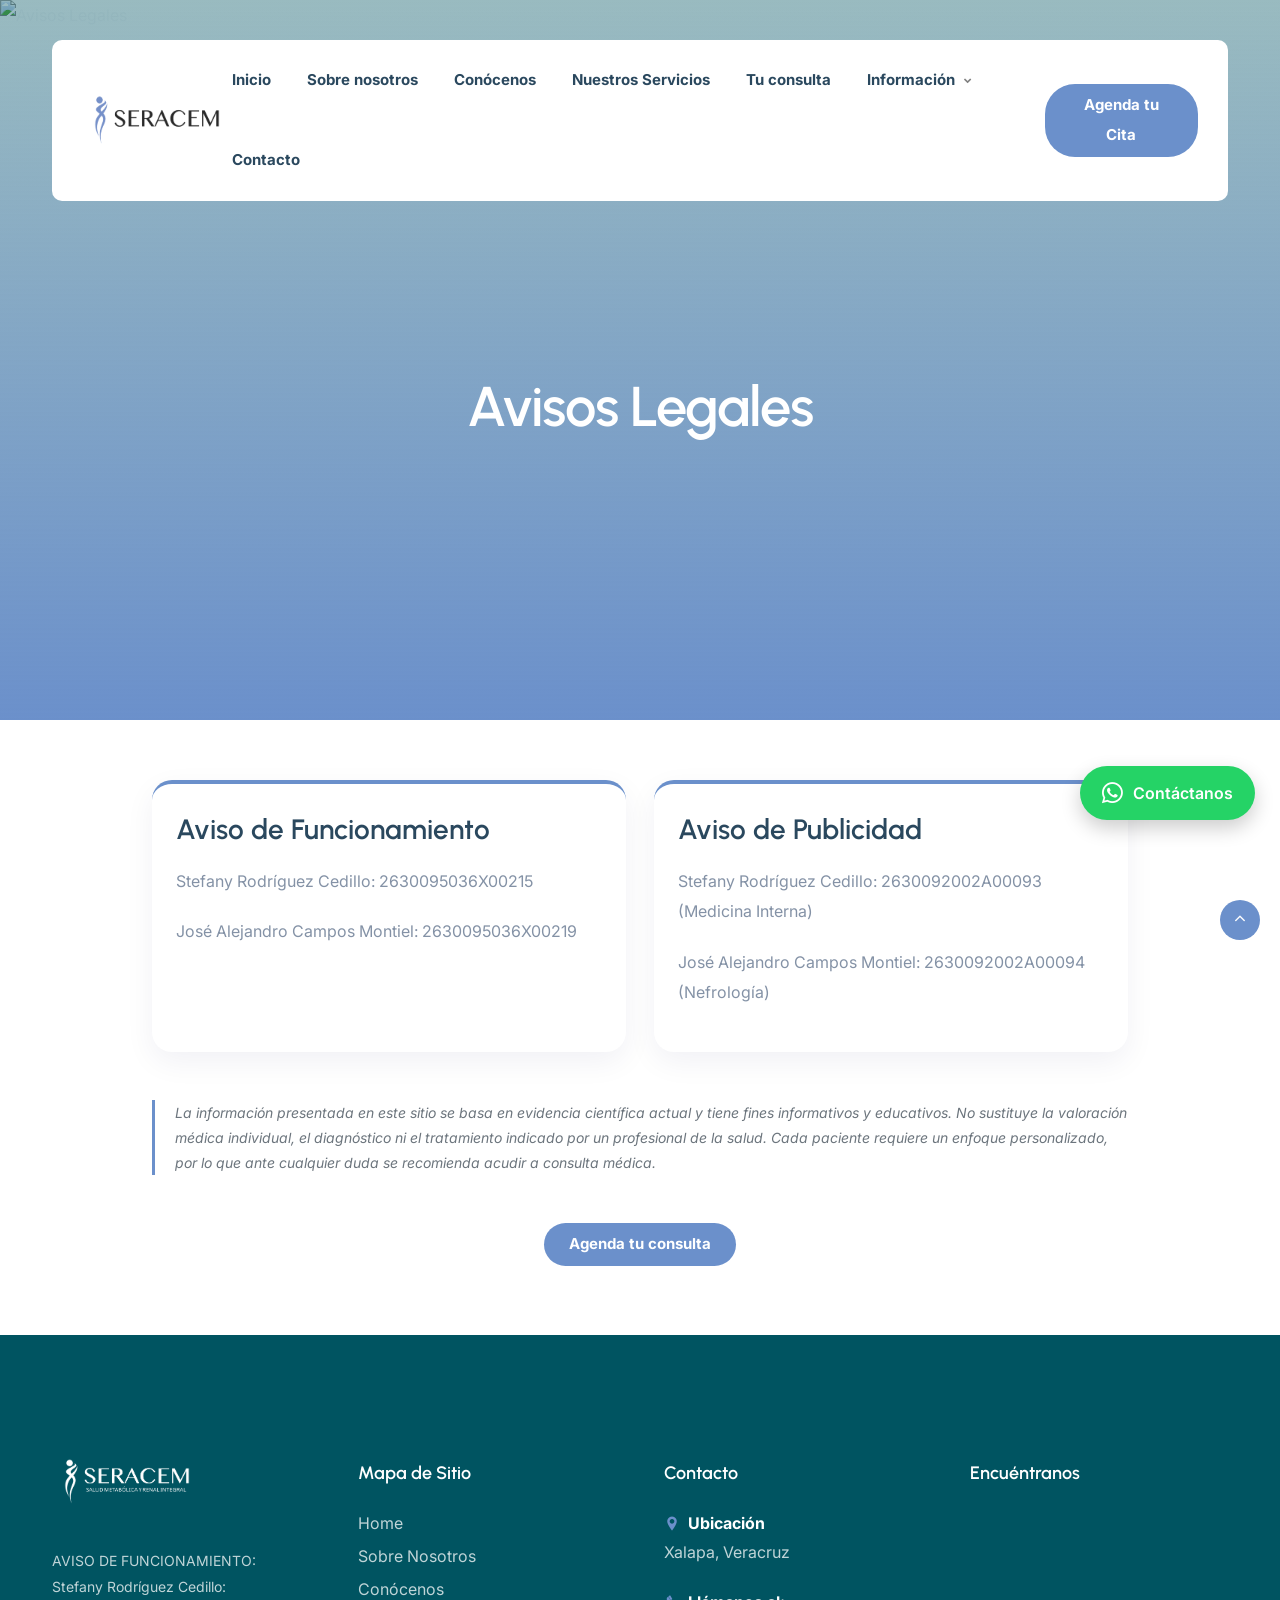
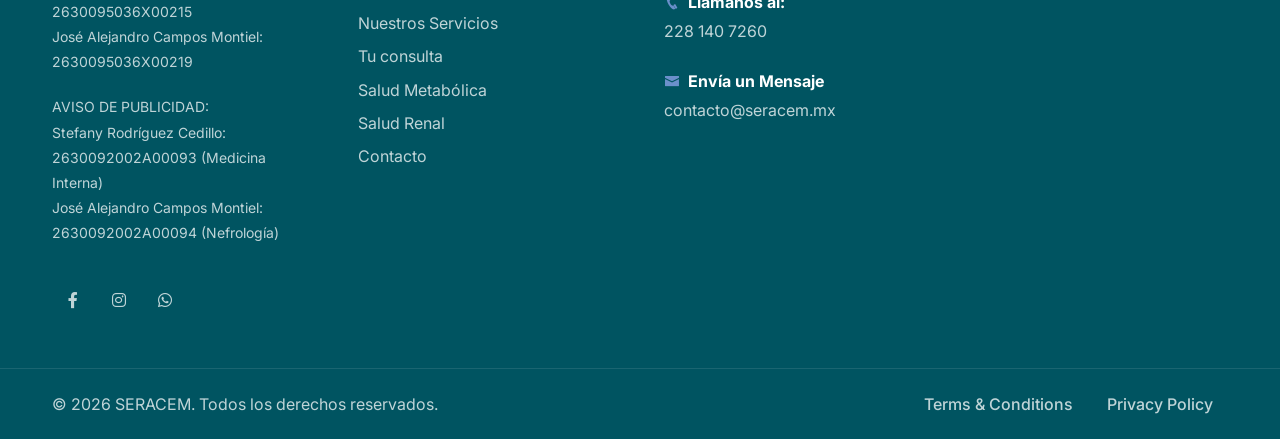
==== Optilux/Optilux HTML/Avisos.html @ 581ab54b "Creamos la página Avisos.html con diseño de tarjetas legales" ====
<!DOCTYPE html>
<html lang="en">

<head>
    <title>SERACEM</title>
    <link rel="icon" href="images/icono_blanco.webp" type="image/gif" sizes="16x16">
    <meta content="text/html;charset=utf-8" http-equiv="Content-Type">
    <meta content="width=device-width, initial-scale=1.0" name="viewport">
    <meta content="Optilux - Eye Clinic Optometrist and Optical Store HTML Template" name="description">
    <meta content="" name="keywords">
    <meta content="" name="author">
    <!-- CSS Files
    ================================================== -->
    <link href="css/bootstrap.min.css" rel="stylesheet" type="text/css" id="bootstrap">
    <link href="css/plugins.css" rel="stylesheet" type="text/css">
    <link href="css/style.css" rel="stylesheet" type="text/css">
    <link href="css/coloring.css" rel="stylesheet" type="text/css">
    <link href="css/pages.css" rel="stylesheet" type="text/css">
    <!-- color scheme -->
    <link id="colors" href="css/colors/scheme-01.css" rel="stylesheet" type="text/css">

</head>

<body class="internal">
    <div id="wrapper">
        <a href="#" id="back-to-top"></a>

        <!-- page preloader begin -->
        <div id="de-loader"></div>
        <!-- page preloader close -->

        <!-- header begin -->
        <header class="transparent header-light header-float">
            <div class="container">
                <div class="row">
                    <div class="col-md-12">
                        <div class="header-inner">
                            <div class="de-flex">
                                <div class="de-flex-col">
                                    <!-- logo begin -->
                                    <div id="logo">
                                        <a href="#top">
                                            <img class="logo-main" src="images/logos/logo_azul_negro.webp" alt=""
                                                style="width: 150px; height: 100px">
                                            <img class="logo-scroll" src="images/icono_azul.webp" alt="">
                                            <img class="logo-mobile" src="images/logos/logo_azul_negro.webp" alt=""
                                                style="width: 130px; height: auto;">
                                        </a>
                                    </div>
                                    <!-- logo close -->
                                </div>

                                <div class="de-flex-col">
                                    <div class="de-flex-col header-col-mid">
                                        <ul id="mainmenu">
                                            <li><a class="menu-item" href="index.html#top">Inicio</a></li>
                                            <li><a class="menu-item" href="index.html#sobre-nosotros">Sobre nosotros</a>
                                            </li>
                                            <li><a class="menu-item" href="index.html#conocenos">Conócenos</a></li>
                                            <li><a class="menu-item" href="index.html#servicios">Nuestros Servicios</a>
                                            </li>
                                            <li><a class="menu-item" href="index.html#consulta">Tu consulta</a></li>
                                            <li><a class="menu-item" href="#">Información</a>
                                                <ul>
                                                    <li><a href="salud-metabolica.html">Salud Metabólica</a></li>
                                                    <li><a href="salud-renal.html">Salud Renal</a></li>
                                                    <li><a href="Avisos.html">Avisos</a></li>
                                                </ul>
                                            </li>
                                            <li><a class="menu-item" href="index.html#contacto">Contacto</a></li>
                                        </ul>
                                    </div>
                                </div>

                                <div class="de-flex-col">
                                    <a class="btn-main fx-slide w-100" href="index.html#seccion-calendario"><span>Agenda
                                            tu
                                            Cita</span></a>
                                    <div class="menu_side_area">
                                        <span id="menu-btn"></span>
                                    </div>
                                </div>
                            </div>
                        </div>
                    </div>
                </div>
            </div>
        </header>
        <!-- header close -->
        <!-- content begin -->
                <main>
                    <!-- ====== HERO DE LA PÁGINA ====== -->
                    <div class="page-hero jarallax relative text-light" data-speed="0.5">
                        <img src="images/hero-avisos.webp" class="jarallax-img" alt="Avisos Legales">
                        <div class="sw-overlay op-5"></div>
                        <div class="gradient-edge-bottom color h-100"></div>
                        <div class="container relative z-2 internal-page" style="padding-bottom: 40px;">
                            <div class="row">
                                <div class="col-lg-8 offset-lg-2 text-center">
                                    <h1 class="mb-3" style="font-size: 3.5rem;">Avisos Legales</h1>
                                </div>
                            </div>
                        </div>
                    </div>
                
                    <!-- ====== TARJETAS DE AVISOS ====== -->
                    <div class="container" style="padding-top: 60px; padding-bottom: 40px;">
                        <div class="row g-4 justify-content-center">
                
                            <!-- Tarjeta 1: Aviso de Funcionamiento -->
                            <div class="col-lg-5 col-md-6">
                                <div class="card-legal h-100 p-4 rounded-1 shadow-soft bg-white">
                                    <h3 class="mb-3">Aviso de Funcionamiento</h3>
                                    <p>Stefany Rodríguez Cedillo: 2630095036X00215</p>
                                    <p>José Alejandro Campos Montiel: 2630095036X00219</p>
                                </div>
                            </div>
                
                            <!-- Tarjeta 2: Aviso de Publicidad -->
                            <div class="col-lg-5 col-md-6">
                                <div class="card-legal h-100 p-4 rounded-1 shadow-soft bg-white">
                                    <h3 class="mb-3">Aviso de Publicidad</h3>
                                    <p>Stefany Rodríguez Cedillo: 2630092002A00093 (Medicina Interna)</p>
                                    <p>José Alejandro Campos Montiel: 2630092002A00094 (Nefrología)</p>
                                </div>
                            </div>
                
                        </div>
                    </div>
                
                    <!-- AVISO LEGAL Y CTA -->
                    <div class="container" style="padding-bottom: 60px;">
                        <div class="row">
                            <div class="col-lg-10 offset-lg-1">
                
                                <!-- AVISO LEGAL -->
                                <div class="legal-notice mt-2">
                                    <p class="small text-muted"><em>La información presentada en este sitio se basa en evidencia
                                            científica actual y tiene fines informativos y educativos. No sustituye la valoración médica
                                            individual, el diagnóstico ni el tratamiento indicado por un profesional de la salud. Cada
                                            paciente requiere un enfoque personalizado, por lo que ante cualquier duda se recomienda
                                            acudir a consulta médica.</em></p>
                                </div>
                
                                <!-- LLAMADA A LA ACCIÓN FINAL -->
                                <div class="text-center mt-5">
                                    <a class="btn-main fx-slide" href="index.html#seccion-calendario"><span>Agenda tu
                                            consulta</span></a>
                                </div>
                
                            </div>
                        </div>
                    </div>
                </main>
        <!-- content close -->

        <!-- ====== SECCIÓN: Contacto (Footer) ====== -->
        <footer id="contacto" class="section-dark">
            <div class="container">
                <div class="row gx-5">
                    <!-- Columna 1: Logo + Avisos + Redes Sociales -->
                    <div class="col-lg-3 col-sm-6 mb-4 mb-lg-0">
                        <img src="images/logo-blanco_horizontal-w.webp" class="logo-footer" alt="SERACEM Logo">
                        <div class="spacer-20"></div>
                        <p class="small">AVISO DE FUNCIONAMIENTO:<br>
                            Stefany Rodríguez Cedillo: 2630095036X00215<br>
                            José Alejandro Campos Montiel: 2630095036X00219
                        </p>
                        <p class="small">AVISO DE PUBLICIDAD:<br>
                            Stefany Rodríguez Cedillo: 2630092002A00093 (Medicina Interna)<br>
                            José Alejandro Campos Montiel: 2630092002A00094 (Nefrología)
                        </p>
                        <div class="social-icons mb-sm-30 mt-3">
                            <a href="https://www.facebook.com/profile.php?id=61577675084405" target="_blank"
                                rel="noopener noreferrer"><i class="fa-brands fa-facebook-f"></i></a>
                            <a href="https://www.instagram.com/_seracem/" target="_blank" rel="noopener noreferrer"><i
                                    class="fa-brands fa-instagram"></i></a>
                            <a href="#"><i class="fa-brands fa-whatsapp"></i></a>
                        </div>
                    </div>

                    <!-- Columna 2: Mapa de Sitio -->
                    <div class="col-lg-3 col-sm-6 mb-4 mb-lg-0">
                        <div class="widget">
                            <h5 class="mt-4">Mapa de Sitio</h5>
                            <ul>
                                <li><a href="#top">Home</a></li>
                                <li><a href="#sobre-nosotros">Sobre Nosotros</a></li>
                                <li><a href="#conocenos">Conócenos</a></li>
                                <li><a href="#servicios">Nuestros Servicios</a></li>
                                <li><a href="#consulta">Tu consulta</a></li>
                                <li><a href="salud-metabolica.html">Salud Metabólica</a></li>
                                <li><a href="salud-renal.html">Salud Renal</a></li>
                                <li><a href="#contacto">Contacto</a></li>
                            </ul>
                        </div>
                    </div>

                    <!-- Columna 3: Contacto -->
                    <div class="col-lg-3 col-sm-6 mb-4 mb-lg-0">
                        <div class="widget">
                            <h5 class="mt-4">Contacto</h5>
                            <div class="fw-bold text-white"><i class="icofont-location-pin me-2 id-color"></i>Ubicación
                            </div>
                            <p class="mb-0">Xalapa, Veracruz</p>
                            <div class="spacer-20"></div>
                            <div class="fw-bold text-white"><i class="icofont-phone me-2 id-color"></i>Llámanos al:
                            </div>
                            <p class="mb-0">228 140 7260</p>
                            <div class="spacer-20"></div>
                            <div class="fw-bold text-white"><i class="icofont-envelope me-2 id-color"></i>Envía un
                                Mensaje
                            </div>
                            <p class="mb-0">contacto@seracem.mx</p>
                        </div>
                    </div>

                    <!-- Columna 4: Google Maps (placeholder) -->
                    <!-- Columna 4: Google Maps -->
                    <div class="col-lg-3 col-sm-6 mb-4 mb-lg-0">
                        <div class="widget">
                            <h5 class="mt-4">Encuéntranos</h5>
                            <div class="google-map-container">
                                <iframe
                                    src="https://www.google.com/maps/embed?pb=!1m18!1m12!1m3!1d60161.25352733736!2d-96.94962353246522!3d19.538249731262425!2m3!1f0!2f0!3f0!3m2!1i1024!2i768!4f13.1!3m3!1m2!1s0x85db321ca1f225d9%3A0x584837bc4340a47c!2sXalapa-Enr%C3%ADquez%2C%20Ver.!5e0!3m2!1ses!2smx!4v1779403879850!5m2!1ses!2smx"
                                    allowfullscreen="" loading="lazy" referrerpolicy="no-referrer-when-downgrade">
                                </iframe>
                            </div>
                        </div>
                    </div>
                </div>
            </div>

            <div class="subfooter">
                <div class="container">
                    <div class="row">
                        <div class="col-md-12">
                            <div class="de-flex">
                                <div class="de-flex-col">
                                    © 2026 SERACEM. Todos los derechos reservados.
                                </div>
                                <ul class="menu-simple">
                                    <li><a href="#">Terms &amp; Conditions</a></li>
                                    <li><a href="#">Privacy Policy</a></li>
                                </ul>
                            </div>
                        </div>
                    </div>
                </div>
            </div>
        </footer>
        <!-- footer close -->
    </div>


    <!-- ====== BOTÓN FLOTANTE DE WHATSAPP ====== -->
    <a href="https://wa.me/5210000000000?text=Hola%2C%20me%20gustar%C3%ADa%20recibir%20m%C3%A1s%20informaci%C3%B3n"
        id="whatsapp-float" target="_blank" rel="noopener" aria-label="Contactar por WhatsApp">
        <i class="fa-brands fa-whatsapp"></i>
        <span>Contáctanos</span>
    </a>

    <!-- Javascript Files
    ================================================== -->
    <script src="js/plugins.js"></script>
    <script src="js/designesia.js"></script>

</body>

</html>
---- Optilux/Optilux HTML/css/plugins.css ----
@charset "UTF-8";
/*!
 * animate.css -http://daneden.me/animate
 * Version - 3.5.1
 * Licensed under the MIT license - http://opensource.org/licenses/MIT
 *
 * Copyright (c) 2016 Daniel Eden
 */
 .animated{-webkit-animation-duration:.8s;animation-duration:.8s;-webkit-animation-fill-mode:both;animation-fill-mode:both}.animated.infinite{-webkit-animation-iteration-count:infinite;animation-iteration-count:infinite}.animated.hinge{-webkit-animation-duration:2s;animation-duration:2s}.animated.flipOutX,.animated.flipOutY,.animated.bounceIn,.animated.bounceOut{-webkit-animation-duration:.75s;animation-duration:.75s}@-webkit-keyframes bounce{from,20%,53%,80%,to{-webkit-animation-timing-function:cubic-bezier(0.6, 0.03, 0.28, 0.98);animation-timing-function:cubic-bezier(0.6, 0.03, 0.28, 0.98);-webkit-transform:translate3d(0,0,0);transform:translate3d(0,0,0)}40%,43%{-webkit-animation-timing-function:cubic-bezier(.755,.05,.855,.06);animation-timing-function:cubic-bezier(.755,.05,.855,.06);-webkit-transform:translate3d(0,-30px,0);transform:translate3d(0,-30px,0)}70%{-webkit-animation-timing-function:cubic-bezier(.755,.05,.855,.06);animation-timing-function:cubic-bezier(.755,.05,.855,.06);-webkit-transform:translate3d(0,-15px,0);transform:translate3d(0,-15px,0)}90%{-webkit-transform:translate3d(0,-4px,0);transform:translate3d(0,-4px,0)}}@keyframes bounce{from,20%,53%,80%,to{-webkit-animation-timing-function:cubic-bezier(0.6, 0.03, 0.28, 0.98);animation-timing-function:cubic-bezier(0.6, 0.03, 0.28, 0.98);-webkit-transform:translate3d(0,0,0);transform:translate3d(0,0,0)}40%,43%{-webkit-animation-timing-function:cubic-bezier(.755,.05,.855,.06);animation-timing-function:cubic-bezier(.755,.05,.855,.06);-webkit-transform:translate3d(0,-30px,0);transform:translate3d(0,-30px,0)}70%{-webkit-animation-timing-function:cubic-bezier(.755,.05,.855,.06);animation-timing-function:cubic-bezier(.755,.05,.855,.06);-webkit-transform:translate3d(0,-15px,0);transform:translate3d(0,-15px,0)}90%{-webkit-transform:translate3d(0,-4px,0);transform:translate3d(0,-4px,0)}}.bounce{-webkit-animation-name:bounce;animation-name:bounce;-webkit-transform-origin:center bottom;transform-origin:center bottom}@-webkit-keyframes flash{from,50%,to{opacity:1}25%,75%{opacity:0}}@keyframes flash{from,50%,to{opacity:1}25%,75%{opacity:0}}.flash{-webkit-animation-name:flash;animation-name:flash}@-webkit-keyframes pulse{from{-webkit-transform:scale3d(1,1,1);transform:scale3d(1,1,1)}50%{-webkit-transform:scale3d(1.05,1.05,1.05);transform:scale3d(1.05,1.05,1.05)}to{-webkit-transform:scale3d(1,1,1);transform:scale3d(1,1,1)}}@keyframes pulse{from{-webkit-transform:scale3d(1,1,1);transform:scale3d(1,1,1)}50%{-webkit-transform:scale3d(1.05,1.05,1.05);transform:scale3d(1.05,1.05,1.05)}to{-webkit-transform:scale3d(1,1,1);transform:scale3d(1,1,1)}}.pulse{-webkit-animation-name:pulse;animation-name:pulse}@-webkit-keyframes rubberBand{from{-webkit-transform:scale3d(1,1,1);transform:scale3d(1,1,1)}30%{-webkit-transform:scale3d(1.25,.75,1);transform:scale3d(1.25,.75,1)}40%{-webkit-transform:scale3d(.75,1.25,1);transform:scale3d(.75,1.25,1)}50%{-webkit-transform:scale3d(1.15,.85,1);transform:scale3d(1.15,.85,1)}65%{-webkit-transform:scale3d(.95,1.05,1);transform:scale3d(.95,1.05,1)}75%{-webkit-transform:scale3d(1.05,.95,1);transform:scale3d(1.05,.95,1)}to{-webkit-transform:scale3d(1,1,1);transform:scale3d(1,1,1)}}@keyframes rubberBand{from{-webkit-transform:scale3d(1,1,1);transform:scale3d(1,1,1)}30%{-webkit-transform:scale3d(1.25,.75,1);transform:scale3d(1.25,.75,1)}40%{-webkit-transform:scale3d(.75,1.25,1);transform:scale3d(.75,1.25,1)}50%{-webkit-transform:scale3d(1.15,.85,1);transform:scale3d(1.15,.85,1)}65%{-webkit-transform:scale3d(.95,1.05,1);transform:scale3d(.95,1.05,1)}75%{-webkit-transform:scale3d(1.05,.95,1);transform:scale3d(1.05,.95,1)}to{-webkit-transform:scale3d(1,1,1);transform:scale3d(1,1,1)}}.rubberBand{-webkit-animation-name:rubberBand;animation-name:rubberBand}@-webkit-keyframes shake{from,to{-webkit-transform:translate3d(0,0,0);transform:translate3d(0,0,0)}10%,30%,50%,70%,90%{-webkit-transform:translate3d(-10px,0,0);transform:translate3d(-10px,0,0)}20%,40%,60%,80%{-webkit-transform:translate3d(10px,0,0);transform:translate3d(10px,0,0)}}@keyframes shake{from,to{-webkit-transform:translate3d(0,0,0);transform:translate3d(0,0,0)}10%,30%,50%,70%,90%{-webkit-transform:translate3d(-10px,0,0);transform:translate3d(-10px,0,0)}20%,40%,60%,80%{-webkit-transform:translate3d(10px,0,0);transform:translate3d(10px,0,0)}}.shake{-webkit-animation-name:shake;animation-name:shake}@-webkit-keyframes headShake{0%{-webkit-transform:translateX(0);transform:translateX(0)}6.5%{-webkit-transform:translateX(-6px) rotateY(-9deg);transform:translateX(-6px) rotateY(-9deg)}18.5%{-webkit-transform:translateX(5px) rotateY(7deg);transform:translateX(5px) rotateY(7deg)}31.5%{-webkit-transform:translateX(-3px) rotateY(-5deg);transform:translateX(-3px) rotateY(-5deg)}43.5%{-webkit-transform:translateX(2px) rotateY(3deg);transform:translateX(2px) rotateY(3deg)}50%{-webkit-transform:translateX(0);transform:translateX(0)}}@keyframes headShake{0%{-webkit-transform:translateX(0);transform:translateX(0)}6.5%{-webkit-transform:translateX(-6px) rotateY(-9deg);transform:translateX(-6px) rotateY(-9deg)}18.5%{-webkit-transform:translateX(5px) rotateY(7deg);transform:translateX(5px) rotateY(7deg)}31.5%{-webkit-transform:translateX(-3px) rotateY(-5deg);transform:translateX(-3px) rotateY(-5deg)}43.5%{-webkit-transform:translateX(2px) rotateY(3deg);transform:translateX(2px) rotateY(3deg)}50%{-webkit-transform:translateX(0);transform:translateX(0)}}.headShake{-webkit-animation-timing-function:ease-in-out;animation-timing-function:ease-in-out;-webkit-animation-name:headShake;animation-name:headShake}@-webkit-keyframes swing{20%{-webkit-transform:rotate3d(0,0,1,15deg);transform:rotate3d(0,0,1,15deg)}40%{-webkit-transform:rotate3d(0,0,1,-10deg);transform:rotate3d(0,0,1,-10deg)}60%{-webkit-transform:rotate3d(0,0,1,5deg);transform:rotate3d(0,0,1,5deg)}80%{-webkit-transform:rotate3d(0,0,1,-5deg);transform:rotate3d(0,0,1,-5deg)}to{-webkit-transform:rotate3d(0,0,1,0deg);transform:rotate3d(0,0,1,0deg)}}@keyframes swing{20%{-webkit-transform:rotate3d(0,0,1,15deg);transform:rotate3d(0,0,1,15deg)}40%{-webkit-transform:rotate3d(0,0,1,-10deg);transform:rotate3d(0,0,1,-10deg)}60%{-webkit-transform:rotate3d(0,0,1,5deg);transform:rotate3d(0,0,1,5deg)}80%{-webkit-transform:rotate3d(0,0,1,-5deg);transform:rotate3d(0,0,1,-5deg)}to{-webkit-transform:rotate3d(0,0,1,0deg);transform:rotate3d(0,0,1,0deg)}}.swing{-webkit-transform-origin:top center;transform-origin:top center;-webkit-animation-name:swing;animation-name:swing}@-webkit-keyframes tada{from{-webkit-transform:scale3d(1,1,1);transform:scale3d(1,1,1)}10%,20%{-webkit-transform:scale3d(.9,.9,.9) rotate3d(0,0,1,-3deg);transform:scale3d(.9,.9,.9) rotate3d(0,0,1,-3deg)}30%,50%,70%,90%{-webkit-transform:scale3d(1.1,1.1,1.1) rotate3d(0,0,1,3deg);transform:scale3d(1.1,1.1,1.1) rotate3d(0,0,1,3deg)}40%,60%,80%{-webkit-transform:scale3d(1.1,1.1,1.1) rotate3d(0,0,1,-3deg);transform:scale3d(1.1,1.1,1.1) rotate3d(0,0,1,-3deg)}to{-webkit-transform:scale3d(1,1,1);transform:scale3d(1,1,1)}}@keyframes tada{from{-webkit-transform:scale3d(1,1,1);transform:scale3d(1,1,1)}10%,20%{-webkit-transform:scale3d(.9,.9,.9) rotate3d(0,0,1,-3deg);transform:scale3d(.9,.9,.9) rotate3d(0,0,1,-3deg)}30%,50%,70%,90%{-webkit-transform:scale3d(1.1,1.1,1.1) rotate3d(0,0,1,3deg);transform:scale3d(1.1,1.1,1.1) rotate3d(0,0,1,3deg)}40%,60%,80%{-webkit-transform:scale3d(1.1,1.1,1.1) rotate3d(0,0,1,-3deg);transform:scale3d(1.1,1.1,1.1) rotate3d(0,0,1,-3deg)}to{-webkit-transform:scale3d(1,1,1);transform:scale3d(1,1,1)}}.tada{-webkit-animation-name:tada;animation-name:tada}@-webkit-keyframes wobble{from{-webkit-transform:none;transform:none}15%{-webkit-transform:translate3d(-25%,0,0) rotate3d(0,0,1,-5deg);transform:translate3d(-25%,0,0) rotate3d(0,0,1,-5deg)}30%{-webkit-transform:translate3d(20%,0,0) rotate3d(0,0,1,3deg);transform:translate3d(20%,0,0) rotate3d(0,0,1,3deg)}45%{-webkit-transform:translate3d(-15%,0,0) rotate3d(0,0,1,-3deg);transform:translate3d(-15%,0,0) rotate3d(0,0,1,-3deg)}60%{-webkit-transform:translate3d(10%,0,0) rotate3d(0,0,1,2deg);transform:translate3d(10%,0,0) rotate3d(0,0,1,2deg)}75%{-webkit-transform:translate3d(-5%,0,0) rotate3d(0,0,1,-1deg);transform:translate3d(-5%,0,0) rotate3d(0,0,1,-1deg)}to{-webkit-transform:none;transform:none}}@keyframes wobble{from{-webkit-transform:none;transform:none}15%{-webkit-transform:translate3d(-25%,0,0) rotate3d(0,0,1,-5deg);transform:translate3d(-25%,0,0) rotate3d(0,0,1,-5deg)}30%{-webkit-transform:translate3d(20%,0,0) rotate3d(0,0,1,3deg);transform:translate3d(20%,0,0) rotate3d(0,0,1,3deg)}45%{-webkit-transform:translate3d(-15%,0,0) rotate3d(0,0,1,-3deg);transform:translate3d(-15%,0,0) rotate3d(0,0,1,-3deg)}60%{-webkit-transform:translate3d(10%,0,0) rotate3d(0,0,1,2deg);transform:translate3d(10%,0,0) rotate3d(0,0,1,2deg)}75%{-webkit-transform:translate3d(-5%,0,0) rotate3d(0,0,1,-1deg);transform:translate3d(-5%,0,0) rotate3d(0,0,1,-1deg)}to{-webkit-transform:none;transform:none}}.wobble{-webkit-animation-name:wobble;animation-name:wobble}@-webkit-keyframes jello{from,11.1%,to{-webkit-transform:none;transform:none}22.2%{-webkit-transform:skewX(-12.5deg) skewY(-12.5deg);transform:skewX(-12.5deg) skewY(-12.5deg)}33.3%{-webkit-transform:skewX(6.25deg) skewY(6.25deg);transform:skewX(6.25deg) skewY(6.25deg)}44.4%{-webkit-transform:skewX(-3.125deg) skewY(-3.125deg);transform:skewX(-3.125deg) skewY(-3.125deg)}55.5%{-webkit-transform:skewX(1.5625deg) skewY(1.5625deg);transform:skewX(1.5625deg) skewY(1.5625deg)}66.6%{-webkit-transform:skewX(-0.78125deg) skewY(-0.78125deg);transform:skewX(-0.78125deg) skewY(-0.78125deg)}77.7%{-webkit-transform:skewX(0.390625deg) skewY(0.390625deg);transform:skewX(0.390625deg) skewY(0.390625deg)}88.8%{-webkit-transform:skewX(-0.1953125deg) skewY(-0.1953125deg);transform:skewX(-0.1953125deg) skewY(-0.1953125deg)}}@keyframes jello{from,11.1%,to{-webkit-transform:none;transform:none}22.2%{-webkit-transform:skewX(-12.5deg) skewY(-12.5deg);transform:skewX(-12.5deg) skewY(-12.5deg)}33.3%{-webkit-transform:skewX(6.25deg) skewY(6.25deg);transform:skewX(6.25deg) skewY(6.25deg)}44.4%{-webkit-transform:skewX(-3.125deg) skewY(-3.125deg);transform:skewX(-3.125deg) skewY(-3.125deg)}55.5%{-webkit-transform:skewX(1.5625deg) skewY(1.5625deg);transform:skewX(1.5625deg) skewY(1.5625deg)}66.6%{-webkit-transform:skewX(-0.78125deg) skewY(-0.78125deg);transform:skewX(-0.78125deg) skewY(-0.78125deg)}77.7%{-webkit-transform:skewX(0.390625deg) skewY(0.390625deg);transform:skewX(0.390625deg) skewY(0.390625deg)}88.8%{-webkit-transform:skewX(-0.1953125deg) skewY(-0.1953125deg);transform:skewX(-0.1953125deg) skewY(-0.1953125deg)}}.jello{-webkit-animation-name:jello;animation-name:jello;-webkit-transform-origin:center;transform-origin:center}@-webkit-keyframes bounceIn{from,20%,40%,60%,80%,to{-webkit-animation-timing-function:cubic-bezier(0.6, 0.03, 0.28, 0.98);animation-timing-function:cubic-bezier(0.6, 0.03, 0.28, 0.98)}0%{opacity:0;-webkit-transform:scale3d(.3,.3,.3);transform:scale3d(.3,.3,.3)}20%{-webkit-transform:scale3d(1.1,1.1,1.1);transform:scale3d(1.1,1.1,1.1)}40%{-webkit-transform:scale3d(.9,.9,.9);transform:scale3d(.9,.9,.9)}60%{opacity:1;-webkit-transform:scale3d(1.03,1.03,1.03);transform:scale3d(1.03,1.03,1.03)}80%{-webkit-transform:scale3d(.97,.97,.97);transform:scale3d(.97,.97,.97)}to{opacity:1;-webkit-transform:scale3d(1,1,1);transform:scale3d(1,1,1)}}@keyframes bounceIn{from,20%,40%,60%,80%,to{-webkit-animation-timing-function:cubic-bezier(0.6, 0.03, 0.28, 0.98);animation-timing-function:cubic-bezier(0.6, 0.03, 0.28, 0.98)}0%{opacity:0;-webkit-transform:scale3d(.3,.3,.3);transform:scale3d(.3,.3,.3)}20%{-webkit-transform:scale3d(1.1,1.1,1.1);transform:scale3d(1.1,1.1,1.1)}40%{-webkit-transform:scale3d(.9,.9,.9);transform:scale3d(.9,.9,.9)}60%{opacity:1;-webkit-transform:scale3d(1.03,1.03,1.03);transform:scale3d(1.03,1.03,1.03)}80%{-webkit-transform:scale3d(.97,.97,.97);transform:scale3d(.97,.97,.97)}to{opacity:1;-webkit-transform:scale3d(1,1,1);transform:scale3d(1,1,1)}}.bounceIn{-webkit-animation-name:bounceIn;animation-name:bounceIn}@-webkit-keyframes bounceInDown{from,60%,75%,90%,to{-webkit-animation-timing-function:cubic-bezier(0.6, 0.03, 0.28, 0.98);animation-timing-function:cubic-bezier(0.6, 0.03, 0.28, 0.98)}0%{opacity:0;-webkit-transform:translate3d(0,-3000px,0);transform:translate3d(0,-3000px,0)}60%{opacity:1;-webkit-transform:translate3d(0,25px,0);transform:translate3d(0,25px,0)}75%{-webkit-transform:translate3d(0,-10px,0);transform:translate3d(0,-10px,0)}90%{-webkit-transform:translate3d(0,5px,0);transform:translate3d(0,5px,0)}to{-webkit-transform:none;transform:none}}@keyframes bounceInDown{from,60%,75%,90%,to{-webkit-animation-timing-function:cubic-bezier(0.6, 0.03, 0.28, 0.98);animation-timing-function:cubic-bezier(0.6, 0.03, 0.28, 0.98)}0%{opacity:0;-webkit-transform:translate3d(0,-3000px,0);transform:translate3d(0,-3000px,0)}60%{opacity:1;-webkit-transform:translate3d(0,25px,0);transform:translate3d(0,25px,0)}75%{-webkit-transform:translate3d(0,-10px,0);transform:translate3d(0,-10px,0)}90%{-webkit-transform:translate3d(0,5px,0);transform:translate3d(0,5px,0)}to{-webkit-transform:none;transform:none}}.bounceInDown{-webkit-animation-name:bounceInDown;animation-name:bounceInDown}@-webkit-keyframes bounceInLeft{from,60%,75%,90%,to{-webkit-animation-timing-function:cubic-bezier(0.6, 0.03, 0.28, 0.98);animation-timing-function:cubic-bezier(0.6, 0.03, 0.28, 0.98)}0%{opacity:0;-webkit-transform:translate3d(-3000px,0,0);transform:translate3d(-3000px,0,0)}60%{opacity:1;-webkit-transform:translate3d(25px,0,0);transform:translate3d(25px,0,0)}75%{-webkit-transform:translate3d(-10px,0,0);transform:translate3d(-10px,0,0)}90%{-webkit-transform:translate3d(5px,0,0);transform:translate3d(5px,0,0)}to{-webkit-transform:none;transform:none}}@keyframes bounceInLeft{from,60%,75%,90%,to{-webkit-animation-timing-function:cubic-bezier(0.6, 0.03, 0.28, 0.98);animation-timing-function:cubic-bezier(0.6, 0.03, 0.28, 0.98)}0%{opacity:0;-webkit-transform:translate3d(-3000px,0,0);transform:translate3d(-3000px,0,0)}60%{opacity:1;-webkit-transform:translate3d(25px,0,0);transform:translate3d(25px,0,0)}75%{-webkit-transform:translate3d(-10px,0,0);transform:translate3d(-10px,0,0)}90%{-webkit-transform:translate3d(5px,0,0);transform:translate3d(5px,0,0)}to{-webkit-transform:none;transform:none}}.bounceInLeft{-webkit-animation-name:bounceInLeft;animation-name:bounceInLeft}@-webkit-keyframes bounceInRight{from,60%,75%,90%,to{-webkit-animation-timing-function:cubic-bezier(0.6, 0.03, 0.28, 0.98);animation-timing-function:cubic-bezier(0.6, 0.03, 0.28, 0.98)}from{opacity:0;-webkit-transform:translate3d(3000px,0,0);transform:translate3d(3000px,0,0)}60%{opacity:1;-webkit-transform:translate3d(-25px,0,0);transform:translate3d(-25px,0,0)}75%{-webkit-transform:translate3d(10px,0,0);transform:translate3d(10px,0,0)}90%{-webkit-transform:translate3d(-5px,0,0);transform:translate3d(-5px,0,0)}to{-webkit-transform:none;transform:none}}@keyframes bounceInRight{from,60%,75%,90%,to{-webkit-animation-timing-function:cubic-bezier(0.6, 0.03, 0.28, 0.98);animation-timing-function:cubic-bezier(0.6, 0.03, 0.28, 0.98)}from{opacity:0;-webkit-transform:translate3d(3000px,0,0);transform:translate3d(3000px,0,0)}60%{opacity:1;-webkit-transform:translate3d(-25px,0,0);transform:translate3d(-25px,0,0)}75%{-webkit-transform:translate3d(10px,0,0);transform:translate3d(10px,0,0)}90%{-webkit-transform:translate3d(-5px,0,0);transform:translate3d(-5px,0,0)}to{-webkit-transform:none;transform:none}}.bounceInRight{-webkit-animation-name:bounceInRight;animation-name:bounceInRight}@-webkit-keyframes bounceInUp{from,60%,75%,90%,to{-webkit-animation-timing-function:cubic-bezier(0.6, 0.03, 0.28, 0.98);animation-timing-function:cubic-bezier(0.6, 0.03, 0.28, 0.98)}from{opacity:0;-webkit-transform:translate3d(0,3000px,0);transform:translate3d(0,3000px,0)}60%{opacity:1;-webkit-transform:translate3d(0,-20px,0);transform:translate3d(0,-20px,0)}75%{-webkit-transform:translate3d(0,10px,0);transform:translate3d(0,10px,0)}90%{-webkit-transform:translate3d(0,-5px,0);transform:translate3d(0,-5px,0)}to{-webkit-transform:translate3d(0,0,0);transform:translate3d(0,0,0)}}@keyframes bounceInUp{from,60%,75%,90%,to{-webkit-animation-timing-function:cubic-bezier(0.6, 0.03, 0.28, 0.98);animation-timing-function:cubic-bezier(0.6, 0.03, 0.28, 0.98)}from{opacity:0;-webkit-transform:translate3d(0,3000px,0);transform:translate3d(0,3000px,0)}60%{opacity:1;-webkit-transform:translate3d(0,-20px,0);transform:translate3d(0,-20px,0)}75%{-webkit-transform:translate3d(0,10px,0);transform:translate3d(0,10px,0)}90%{-webkit-transform:translate3d(0,-5px,0);transform:translate3d(0,-5px,0)}to{-webkit-transform:translate3d(0,0,0);transform:translate3d(0,0,0)}}.bounceInUp{-webkit-animation-name:bounceInUp;animation-name:bounceInUp}@-webkit-keyframes bounceOut{20%{-webkit-transform:scale3d(.9,.9,.9);transform:scale3d(.9,.9,.9)}50%,55%{opacity:1;-webkit-transform:scale3d(1.1,1.1,1.1);transform:scale3d(1.1,1.1,1.1)}to{opacity:0;-webkit-transform:scale3d(.3,.3,.3);transform:scale3d(.3,.3,.3)}}@keyframes bounceOut{20%{-webkit-transform:scale3d(.9,.9,.9);transform:scale3d(.9,.9,.9)}50%,55%{opacity:1;-webkit-transform:scale3d(1.1,1.1,1.1);transform:scale3d(1.1,1.1,1.1)}to{opacity:0;-webkit-transform:scale3d(.3,.3,.3);transform:scale3d(.3,.3,.3)}}.bounceOut{-webkit-animation-name:bounceOut;animation-name:bounceOut}@-webkit-keyframes bounceOutDown{20%{-webkit-transform:translate3d(0,10px,0);transform:translate3d(0,10px,0)}40%,45%{opacity:1;-webkit-transform:translate3d(0,-20px,0);transform:translate3d(0,-20px,0)}to{opacity:0;-webkit-transform:translate3d(0,2000px,0);transform:translate3d(0,2000px,0)}}@keyframes bounceOutDown{20%{-webkit-transform:translate3d(0,10px,0);transform:translate3d(0,10px,0)}40%,45%{opacity:1;-webkit-transform:translate3d(0,-20px,0);transform:translate3d(0,-20px,0)}to{opacity:0;-webkit-transform:translate3d(0,2000px,0);transform:translate3d(0,2000px,0)}}.bounceOutDown{-webkit-animation-name:bounceOutDown;animation-name:bounceOutDown}@-webkit-keyframes bounceOutLeft{20%{opacity:1;-webkit-transform:translate3d(20px,0,0);transform:translate3d(20px,0,0)}to{opacity:0;-webkit-transform:translate3d(-2000px,0,0);transform:translate3d(-2000px,0,0)}}@keyframes bounceOutLeft{20%{opacity:1;-webkit-transform:translate3d(20px,0,0);transform:translate3d(20px,0,0)}to{opacity:0;-webkit-transform:translate3d(-2000px,0,0);transform:translate3d(-2000px,0,0)}}.bounceOutLeft{-webkit-animation-name:bounceOutLeft;animation-name:bounceOutLeft}@-webkit-keyframes bounceOutRight{20%{opacity:1;-webkit-transform:translate3d(-20px,0,0);transform:translate3d(-20px,0,0)}to{opacity:0;-webkit-transform:translate3d(2000px,0,0);transform:translate3d(2000px,0,0)}}@keyframes bounceOutRight{20%{opacity:1;-webkit-transform:translate3d(-20px,0,0);transform:translate3d(-20px,0,0)}to{opacity:0;-webkit-transform:translate3d(2000px,0,0);transform:translate3d(2000px,0,0)}}.bounceOutRight{-webkit-animation-name:bounceOutRight;animation-name:bounceOutRight}@-webkit-keyframes bounceOutUp{20%{-webkit-transform:translate3d(0,-10px,0);transform:translate3d(0,-10px,0)}40%,45%{opacity:1;-webkit-transform:translate3d(0,20px,0);transform:translate3d(0,20px,0)}to{opacity:0;-webkit-transform:translate3d(0,-2000px,0);transform:translate3d(0,-2000px,0)}}@keyframes bounceOutUp{20%{-webkit-transform:translate3d(0,-10px,0);transform:translate3d(0,-10px,0)}40%,45%{opacity:1;-webkit-transform:translate3d(0,20px,0);transform:translate3d(0,20px,0)}to{opacity:0;-webkit-transform:translate3d(0,-2000px,0);transform:translate3d(0,-2000px,0)}}.bounceOutUp{-webkit-animation-name:bounceOutUp;animation-name:bounceOutUp}@-webkit-keyframes fadeIn{from{opacity:0}to{opacity:1}}@keyframes fadeIn{from{opacity:0}to{opacity:1}}.fadeIn{-webkit-animation-name:fadeIn;animation-name:fadeIn}@-webkit-keyframes fadeInDown{from{opacity:0;-webkit-transform:translate3d(0,-30%,0);transform:translate3d(0,-30%,0)}to{opacity:1;-webkit-transform:none;transform:none}}@keyframes fadeInDown{from{opacity:0;-webkit-transform:translate3d(0,-30%,0);transform:translate3d(0,-30%,0)}to{opacity:1;-webkit-transform:none;transform:none}}.fadeInDown{-webkit-animation-name:fadeInDown;animation-name:fadeInDown}@-webkit-keyframes fadeInDownBig{from{opacity:0;-webkit-transform:translate3d(0,-2000px,0);transform:translate3d(0,-2000px,0)}to{opacity:1;-webkit-transform:none;transform:none}}@keyframes fadeInDownBig{from{opacity:0;-webkit-transform:translate3d(0,-2000px,0);transform:translate3d(0,-2000px,0)}to{opacity:1;-webkit-transform:none;transform:none}}.fadeInDownBig{-webkit-animation-name:fadeInDownBig;animation-name:fadeInDownBig}@-webkit-keyframes fadeInLeft{from{opacity:0;-webkit-transform:translate3d(-10%,0,0);transform:translate3d(-10%,0,0)}to{opacity:1;-webkit-transform:none;transform:none}}@keyframes fadeInLeft{from{opacity:0;-webkit-transform:translate3d(-10%,0,0);transform:translate3d(-10%,0,0)}to{opacity:1;-webkit-transform:none;transform:none}}.fadeInLeft{-webkit-animation-name:fadeInLeft;animation-name:fadeInLeft}@-webkit-keyframes fadeInLeftBig{from{opacity:0;-webkit-transform:translate3d(-2000px,0,0);transform:translate3d(-2000px,0,0)}to{opacity:1;-webkit-transform:none;transform:none}}@keyframes fadeInLeftBig{from{opacity:0;-webkit-transform:translate3d(-2000px,0,0);transform:translate3d(-2000px,0,0)}to{opacity:1;-webkit-transform:none;transform:none}}.fadeInLeftBig{-webkit-animation-name:fadeInLeftBig;animation-name:fadeInLeftBig}@-webkit-keyframes fadeInRight{from{opacity:0;-webkit-transform:translate3d(10%,0,0);transform:translate3d(10%,0,0)}to{opacity:1;-webkit-transform:none;transform:none}}@keyframes fadeInRight{from{opacity:0;-webkit-transform:translate3d(10%,0,0);transform:translate3d(10%,0,0)}to{opacity:1;-webkit-transform:none;transform:none}}.fadeInRight{-webkit-animation-name:fadeInRight;animation-name:fadeInRight}@-webkit-keyframes fadeInRightBig{from{opacity:0;-webkit-transform:translate3d(2000px,0,0);transform:translate3d(2000px,0,0)}to{opacity:1;-webkit-transform:none;transform:none}}@keyframes fadeInRightBig{from{opacity:0;-webkit-transform:translate3d(2000px,0,0);transform:translate3d(2000px,0,0)}to{opacity:1;-webkit-transform:none;transform:none}}.fadeInRightBig{-webkit-animation-name:fadeInRightBig;animation-name:fadeInRightBig}@-webkit-keyframes fadeInUp{from{opacity:0;-webkit-transform:translate3d(0,30%,0);transform:translate3d(0,30%,0)}to{opacity:1;-webkit-transform:none;transform:none}}@keyframes fadeInUp{from{opacity:0;-webkit-transform:translate3d(0,30%,0);transform:translate3d(0,30%,0)}to{opacity:1;-webkit-transform:none;transform:none}}.fadeInUp{-webkit-animation-name:fadeInUp;animation-name:fadeInUp}@-webkit-keyframes fadeInUpBig{from{opacity:0;-webkit-transform:translate3d(0,2000px,0);transform:translate3d(0,2000px,0)}to{opacity:1;-webkit-transform:none;transform:none}}@keyframes fadeInUpBig{from{opacity:0;-webkit-transform:translate3d(0,2000px,0);transform:translate3d(0,2000px,0)}to{opacity:1;-webkit-transform:none;transform:none}}.fadeInUpBig{-webkit-animation-name:fadeInUpBig;animation-name:fadeInUpBig}@-webkit-keyframes fadeOut{from{opacity:1}to{opacity:0}}@keyframes fadeOut{from{opacity:1}to{opacity:0}}.fadeOut{-webkit-animation-name:fadeOut;animation-name:fadeOut}@-webkit-keyframes fadeOutDown{from{opacity:1}to{opacity:0;-webkit-transform:translate3d(0,30%,0);transform:translate3d(0,30%,0)}}@keyframes fadeOutDown{from{opacity:1}to{opacity:0;-webkit-transform:translate3d(0,30%,0);transform:translate3d(0,30%,0)}}.fadeOutDown{-webkit-animation-name:fadeOutDown;animation-name:fadeOutDown}@-webkit-keyframes fadeOutDownBig{from{opacity:1}to{opacity:0;-webkit-transform:translate3d(0,2000px,0);transform:translate3d(0,2000px,0)}}@keyframes fadeOutDownBig{from{opacity:1}to{opacity:0;-webkit-transform:translate3d(0,2000px,0);transform:translate3d(0,2000px,0)}}.fadeOutDownBig{-webkit-animation-name:fadeOutDownBig;animation-name:fadeOutDownBig}@-webkit-keyframes fadeOutLeft{from{opacity:1}to{opacity:0;-webkit-transform:translate3d(-10%,0,0);transform:translate3d(-10%,0,0)}}@keyframes fadeOutLeft{from{opacity:1}to{opacity:0;-webkit-transform:translate3d(-10%,0,0);transform:translate3d(-10%,0,0)}}.fadeOutLeft{-webkit-animation-name:fadeOutLeft;animation-name:fadeOutLeft}@-webkit-keyframes fadeOutLeftBig{from{opacity:1}to{opacity:0;-webkit-transform:translate3d(-2000px,0,0);transform:translate3d(-2000px,0,0)}}@keyframes fadeOutLeftBig{from{opacity:1}to{opacity:0;-webkit-transform:translate3d(-2000px,0,0);transform:translate3d(-2000px,0,0)}}.fadeOutLeftBig{-webkit-animation-name:fadeOutLeftBig;animation-name:fadeOutLeftBig}@-webkit-keyframes fadeOutRight{from{opacity:1}to{opacity:0;-webkit-transform:translate3d(10%,0,0);transform:translate3d(10%,0,0)}}@keyframes fadeOutRight{from{opacity:1}to{opacity:0;-webkit-transform:translate3d(10%,0,0);transform:translate3d(10%,0,0)}}.fadeOutRight{-webkit-animation-name:fadeOutRight;animation-name:fadeOutRight}@-webkit-keyframes fadeOutRightBig{from{opacity:1}to{opacity:0;-webkit-transform:translate3d(2000px,0,0);transform:translate3d(2000px,0,0)}}@keyframes fadeOutRightBig{from{opacity:1}to{opacity:0;-webkit-transform:translate3d(2000px,0,0);transform:translate3d(2000px,0,0)}}.fadeOutRightBig{-webkit-animation-name:fadeOutRightBig;animation-name:fadeOutRightBig}@-webkit-keyframes fadeOutUp{from{opacity:1}to{opacity:0;-webkit-transform:translate3d(0,-30%,0);transform:translate3d(0,-30%,0)}}@keyframes fadeOutUp{from{opacity:1}to{opacity:0;-webkit-transform:translate3d(0,-30%,0);transform:translate3d(0,-30%,0)}}.fadeOutUp{-webkit-animation-name:fadeOutUp;animation-name:fadeOutUp}@-webkit-keyframes fadeOutUpBig{from{opacity:1}to{opacity:0;-webkit-transform:translate3d(0,-2000px,0);transform:translate3d(0,-2000px,0)}}@keyframes fadeOutUpBig{from{opacity:1}to{opacity:0;-webkit-transform:translate3d(0,-2000px,0);transform:translate3d(0,-2000px,0)}}.fadeOutUpBig{-webkit-animation-name:fadeOutUpBig;animation-name:fadeOutUpBig}@-webkit-keyframes flip{from{-webkit-transform:perspective(400px) rotate3d(0,1,0,-360deg);transform:perspective(400px) rotate3d(0,1,0,-360deg);-webkit-animation-timing-function:ease-out;animation-timing-function:ease-out}40%{-webkit-transform:perspective(400px) translate3d(0,0,150px) rotate3d(0,1,0,-190deg);transform:perspective(400px) translate3d(0,0,150px) rotate3d(0,1,0,-190deg);-webkit-animation-timing-function:ease-out;animation-timing-function:ease-out}50%{-webkit-transform:perspective(400px) translate3d(0,0,150px) rotate3d(0,1,0,-170deg);transform:perspective(400px) translate3d(0,0,150px) rotate3d(0,1,0,-170deg);-webkit-animation-timing-function:ease-in;animation-timing-function:ease-in}80%{-webkit-transform:perspective(400px) scale3d(.95,.95,.95);transform:perspective(400px) scale3d(.95,.95,.95);-webkit-animation-timing-function:ease-in;animation-timing-function:ease-in}to{-webkit-transform:perspective(400px);transform:perspective(400px);-webkit-animation-timing-function:ease-in;animation-timing-function:ease-in}}@keyframes flip{from{-webkit-transform:perspective(400px) rotate3d(0,1,0,-360deg);transform:perspective(400px) rotate3d(0,1,0,-360deg);-webkit-animation-timing-function:ease-out;animation-timing-function:ease-out}40%{-webkit-transform:perspective(400px) translate3d(0,0,150px) rotate3d(0,1,0,-190deg);transform:perspective(400px) translate3d(0,0,150px) rotate3d(0,1,0,-190deg);-webkit-animation-timing-function:ease-out;animation-timing-function:ease-out}50%{-webkit-transform:perspective(400px) translate3d(0,0,150px) rotate3d(0,1,0,-170deg);transform:perspective(400px) translate3d(0,0,150px) rotate3d(0,1,0,-170deg);-webkit-animation-timing-function:ease-in;animation-timing-function:ease-in}80%{-webkit-transform:perspective(400px) scale3d(.95,.95,.95);transform:perspective(400px) scale3d(.95,.95,.95);-webkit-animation-timing-function:ease-in;animation-timing-function:ease-in}to{-webkit-transform:perspective(400px);transform:perspective(400px);-webkit-animation-timing-function:ease-in;animation-timing-function:ease-in}}.animated.flip{-webkit-backface-visibility:visible;backface-visibility:visible;-webkit-animation-name:flip;animation-name:flip}@-webkit-keyframes flipInX{from{-webkit-transform:perspective(400px) rotate3d(1,0,0,90deg);transform:perspective(400px) rotate3d(1,0,0,90deg);-webkit-animation-timing-function:ease-in;animation-timing-function:ease-in;opacity:0}40%{-webkit-transform:perspective(400px) rotate3d(1,0,0,-20deg);transform:perspective(400px) rotate3d(1,0,0,-20deg);-webkit-animation-timing-function:ease-in;animation-timing-function:ease-in}60%{-webkit-transform:perspective(400px) rotate3d(1,0,0,10deg);transform:perspective(400px) rotate3d(1,0,0,10deg);opacity:1}80%{-webkit-transform:perspective(400px) rotate3d(1,0,0,-5deg);transform:perspective(400px) rotate3d(1,0,0,-5deg)}to{-webkit-transform:perspective(400px);transform:perspective(400px)}}@keyframes flipInX{from{-webkit-transform:perspective(400px) rotate3d(1,0,0,90deg);transform:perspective(400px) rotate3d(1,0,0,90deg);-webkit-animation-timing-function:ease-in;animation-timing-function:ease-in;opacity:0}40%{-webkit-transform:perspective(400px) rotate3d(1,0,0,-20deg);transform:perspective(400px) rotate3d(1,0,0,-20deg);-webkit-animation-timing-function:ease-in;animation-timing-function:ease-in}60%{-webkit-transform:perspective(400px) rotate3d(1,0,0,10deg);transform:perspective(400px) rotate3d(1,0,0,10deg);opacity:1}80%{-webkit-transform:perspective(400px) rotate3d(1,0,0,-5deg);transform:perspective(400px) rotate3d(1,0,0,-5deg)}to{-webkit-transform:perspective(400px);transform:perspective(400px)}}.flipInX{-webkit-backface-visibility:visible!important;backface-visibility:visible!important;-webkit-animation-name:flipInX;animation-name:flipInX}@-webkit-keyframes flipInY{from{-webkit-transform:perspective(400px) rotate3d(0,1,0,90deg);transform:perspective(400px) rotate3d(0,1,0,90deg);-webkit-animation-timing-function:ease-in;animation-timing-function:ease-in;opacity:0}40%{-webkit-transform:perspective(400px) rotate3d(0,1,0,-20deg);transform:perspective(400px) rotate3d(0,1,0,-20deg);-webkit-animation-timing-function:ease-in;animation-timing-function:ease-in}60%{-webkit-transform:perspective(400px) rotate3d(0,1,0,10deg);transform:perspective(400px) rotate3d(0,1,0,10deg);opacity:1}80%{-webkit-transform:perspective(400px) rotate3d(0,1,0,-5deg);transform:perspective(400px) rotate3d(0,1,0,-5deg)}to{-webkit-transform:perspective(400px);transform:perspective(400px)}}@keyframes flipInY{from{-webkit-transform:perspective(400px) rotate3d(0,1,0,90deg);transform:perspective(400px) rotate3d(0,1,0,90deg);-webkit-animation-timing-function:ease-in;animation-timing-function:ease-in;opacity:0}40%{-webkit-transform:perspective(400px) rotate3d(0,1,0,-20deg);transform:perspective(400px) rotate3d(0,1,0,-20deg);-webkit-animation-timing-function:ease-in;animation-timing-function:ease-in}60%{-webkit-transform:perspective(400px) rotate3d(0,1,0,10deg);transform:perspective(400px) rotate3d(0,1,0,10deg);opacity:1}80%{-webkit-transform:perspective(400px) rotate3d(0,1,0,-5deg);transform:perspective(400px) rotate3d(0,1,0,-5deg)}to{-webkit-transform:perspective(400px);transform:perspective(400px)}}.flipInY{-webkit-backface-visibility:visible!important;backface-visibility:visible!important;-webkit-animation-name:flipInY;animation-name:flipInY}@-webkit-keyframes flipOutX{from{-webkit-transform:perspective(400px);transform:perspective(400px)}30%{-webkit-transform:perspective(400px) rotate3d(1,0,0,-20deg);transform:perspective(400px) rotate3d(1,0,0,-20deg);opacity:1}to{-webkit-transform:perspective(400px) rotate3d(1,0,0,90deg);transform:perspective(400px) rotate3d(1,0,0,90deg);opacity:0}}@keyframes flipOutX{from{-webkit-transform:perspective(400px);transform:perspective(400px)}30%{-webkit-transform:perspective(400px) rotate3d(1,0,0,-20deg);transform:perspective(400px) rotate3d(1,0,0,-20deg);opacity:1}to{-webkit-transform:perspective(400px) rotate3d(1,0,0,90deg);transform:perspective(400px) rotate3d(1,0,0,90deg);opacity:0}}.flipOutX{-webkit-animation-name:flipOutX;animation-name:flipOutX;-webkit-backface-visibility:visible!important;backface-visibility:visible!important}@-webkit-keyframes flipOutY{from{-webkit-transform:perspective(400px);transform:perspective(400px)}30%{-webkit-transform:perspective(400px) rotate3d(0,1,0,-15deg);transform:perspective(400px) rotate3d(0,1,0,-15deg);opacity:1}to{-webkit-transform:perspective(400px) rotate3d(0,1,0,90deg);transform:perspective(400px) rotate3d(0,1,0,90deg);opacity:0}}@keyframes flipOutY{from{-webkit-transform:perspective(400px);transform:perspective(400px)}30%{-webkit-transform:perspective(400px) rotate3d(0,1,0,-15deg);transform:perspective(400px) rotate3d(0,1,0,-15deg);opacity:1}to{-webkit-transform:perspective(400px) rotate3d(0,1,0,90deg);transform:perspective(400px) rotate3d(0,1,0,90deg);opacity:0}}.flipOutY{-webkit-backface-visibility:visible!important;backface-visibility:visible!important;-webkit-animation-name:flipOutY;animation-name:flipOutY}@-webkit-keyframes lightSpeedIn{from{-webkit-transform:translate3d(10%,0,0) skewX(-30deg);transform:translate3d(10%,0,0) skewX(-30deg);opacity:0}60%{-webkit-transform:skewX(20deg);transform:skewX(20deg);opacity:1}80%{-webkit-transform:skewX(-5deg);transform:skewX(-5deg);opacity:1}to{-webkit-transform:none;transform:none;opacity:1}}@keyframes lightSpeedIn{from{-webkit-transform:translate3d(10%,0,0) skewX(-30deg);transform:translate3d(10%,0,0) skewX(-30deg);opacity:0}60%{-webkit-transform:skewX(20deg);transform:skewX(20deg);opacity:1}80%{-webkit-transform:skewX(-5deg);transform:skewX(-5deg);opacity:1}to{-webkit-transform:none;transform:none;opacity:1}}.lightSpeedIn{-webkit-animation-name:lightSpeedIn;animation-name:lightSpeedIn;-webkit-animation-timing-function:ease-out;animation-timing-function:ease-out}@-webkit-keyframes lightSpeedOut{from{opacity:1}to{-webkit-transform:translate3d(10%,0,0) skewX(30deg);transform:translate3d(10%,0,0) skewX(30deg);opacity:0}}@keyframes lightSpeedOut{from{opacity:1}to{-webkit-transform:translate3d(10%,0,0) skewX(30deg);transform:translate3d(10%,0,0) skewX(30deg);opacity:0}}.lightSpeedOut{-webkit-animation-name:lightSpeedOut;animation-name:lightSpeedOut;-webkit-animation-timing-function:ease-in;animation-timing-function:ease-in}@-webkit-keyframes rotateIn{from{-webkit-transform-origin:center;transform-origin:center;-webkit-transform:rotate3d(0,0,1,-200deg);transform:rotate3d(0,0,1,-200deg);opacity:0}to{-webkit-transform-origin:center;transform-origin:center;-webkit-transform:none;transform:none;opacity:1}}@keyframes rotateIn{from{-webkit-transform-origin:center;transform-origin:center;-webkit-transform:rotate3d(0,0,1,-200deg);transform:rotate3d(0,0,1,-200deg);opacity:0}to{-webkit-transform-origin:center;transform-origin:center;-webkit-transform:none;transform:none;opacity:1}}.rotateIn{-webkit-animation-name:rotateIn;animation-name:rotateIn}@-webkit-keyframes rotateInDownLeft{from{-webkit-transform-origin:left bottom;transform-origin:left bottom;-webkit-transform:rotate3d(0,0,1,-45deg);transform:rotate3d(0,0,1,-45deg);opacity:0}to{-webkit-transform-origin:left bottom;transform-origin:left bottom;-webkit-transform:none;transform:none;opacity:1}}@keyframes rotateInDownLeft{from{-webkit-transform-origin:left bottom;transform-origin:left bottom;-webkit-transform:rotate3d(0,0,1,-45deg);transform:rotate3d(0,0,1,-45deg);opacity:0}to{-webkit-transform-origin:left bottom;transform-origin:left bottom;-webkit-transform:none;transform:none;opacity:1}}.rotateInDownLeft{-webkit-animation-name:rotateInDownLeft;animation-name:rotateInDownLeft}@-webkit-keyframes rotateInDownRight{from{-webkit-transform-origin:right bottom;transform-origin:right bottom;-webkit-transform:rotate3d(0,0,1,45deg);transform:rotate3d(0,0,1,45deg);opacity:0}to{-webkit-transform-origin:right bottom;transform-origin:right bottom;-webkit-transform:none;transform:none;opacity:1}}@keyframes rotateInDownRight{from{-webkit-transform-origin:right bottom;transform-origin:right bottom;-webkit-transform:rotate3d(0,0,1,45deg);transform:rotate3d(0,0,1,45deg);opacity:0}to{-webkit-transform-origin:right bottom;transform-origin:right bottom;-webkit-transform:none;transform:none;opacity:1}}.rotateInDownRight{-webkit-animation-name:rotateInDownRight;animation-name:rotateInDownRight}@-webkit-keyframes rotateInUpLeft{from{-webkit-transform-origin:left bottom;transform-origin:left bottom;-webkit-transform:rotate3d(0,0,1,45deg);transform:rotate3d(0,0,1,45deg);opacity:0}to{-webkit-transform-origin:left bottom;transform-origin:left bottom;-webkit-transform:none;transform:none;opacity:1}}@keyframes rotateInUpLeft{from{-webkit-transform-origin:left bottom;transform-origin:left bottom;-webkit-transform:rotate3d(0,0,1,45deg);transform:rotate3d(0,0,1,45deg);opacity:0}to{-webkit-transform-origin:left bottom;transform-origin:left bottom;-webkit-transform:none;transform:none;opacity:1}}.rotateInUpLeft{-webkit-animation-name:rotateInUpLeft;animation-name:rotateInUpLeft}@-webkit-keyframes rotateInUpRight{from{-webkit-transform-origin:right bottom;transform-origin:right bottom;-webkit-transform:rotate3d(0,0,1,-90deg);transform:rotate3d(0,0,1,-90deg);opacity:0}to{-webkit-transform-origin:right bottom;transform-origin:right bottom;-webkit-transform:none;transform:none;opacity:1}}@keyframes rotateInUpRight{from{-webkit-transform-origin:right bottom;transform-origin:right bottom;-webkit-transform:rotate3d(0,0,1,-90deg);transform:rotate3d(0,0,1,-90deg);opacity:0}to{-webkit-transform-origin:right bottom;transform-origin:right bottom;-webkit-transform:none;transform:none;opacity:1}}.rotateInUpRight{-webkit-animation-name:rotateInUpRight;animation-name:rotateInUpRight}@-webkit-keyframes rotateOut{from{-webkit-transform-origin:center;transform-origin:center;opacity:1}to{-webkit-transform-origin:center;transform-origin:center;-webkit-transform:rotate3d(0,0,1,200deg);transform:rotate3d(0,0,1,200deg);opacity:0}}@keyframes rotateOut{from{-webkit-transform-origin:center;transform-origin:center;opacity:1}to{-webkit-transform-origin:center;transform-origin:center;-webkit-transform:rotate3d(0,0,1,200deg);transform:rotate3d(0,0,1,200deg);opacity:0}}.rotateOut{-webkit-animation-name:rotateOut;animation-name:rotateOut}@-webkit-keyframes rotateOutDownLeft{from{-webkit-transform-origin:left bottom;transform-origin:left bottom;opacity:1}to{-webkit-transform-origin:left bottom;transform-origin:left bottom;-webkit-transform:rotate3d(0,0,1,45deg);transform:rotate3d(0,0,1,45deg);opacity:0}}@keyframes rotateOutDownLeft{from{-webkit-transform-origin:left bottom;transform-origin:left bottom;opacity:1}to{-webkit-transform-origin:left bottom;transform-origin:left bottom;-webkit-transform:rotate3d(0,0,1,45deg);transform:rotate3d(0,0,1,45deg);opacity:0}}.rotateOutDownLeft{-webkit-animation-name:rotateOutDownLeft;animation-name:rotateOutDownLeft}@-webkit-keyframes rotateOutDownRight{from{-webkit-transform-origin:right bottom;transform-origin:right bottom;opacity:1}to{-webkit-transform-origin:right bottom;transform-origin:right bottom;-webkit-transform:rotate3d(0,0,1,-45deg);transform:rotate3d(0,0,1,-45deg);opacity:0}}@keyframes rotateOutDownRight{from{-webkit-transform-origin:right bottom;transform-origin:right bottom;opacity:1}to{-webkit-transform-origin:right bottom;transform-origin:right bottom;-webkit-transform:rotate3d(0,0,1,-45deg);transform:rotate3d(0,0,1,-45deg);opacity:0}}.rotateOutDownRight{-webkit-animation-name:rotateOutDownRight;animation-name:rotateOutDownRight}@-webkit-keyframes rotateOutUpLeft{from{-webkit-transform-origin:left bottom;transform-origin:left bottom;opacity:1}to{-webkit-transform-origin:left bottom;transform-origin:left bottom;-webkit-transform:rotate3d(0,0,1,-45deg);transform:rotate3d(0,0,1,-45deg);opacity:0}}@keyframes rotateOutUpLeft{from{-webkit-transform-origin:left bottom;transform-origin:left bottom;opacity:1}to{-webkit-transform-origin:left bottom;transform-origin:left bottom;-webkit-transform:rotate3d(0,0,1,-45deg);transform:rotate3d(0,0,1,-45deg);opacity:0}}.rotateOutUpLeft{-webkit-animation-name:rotateOutUpLeft;animation-name:rotateOutUpLeft}@-webkit-keyframes rotateOutUpRight{from{-webkit-transform-origin:right bottom;transform-origin:right bottom;opacity:1}to{-webkit-transform-origin:right bottom;transform-origin:right bottom;-webkit-transform:rotate3d(0,0,1,90deg);transform:rotate3d(0,0,1,90deg);opacity:0}}@keyframes rotateOutUpRight{from{-webkit-transform-origin:right bottom;transform-origin:right bottom;opacity:1}to{-webkit-transform-origin:right bottom;transform-origin:right bottom;-webkit-transform:rotate3d(0,0,1,90deg);transform:rotate3d(0,0,1,90deg);opacity:0}}.rotateOutUpRight{-webkit-animation-name:rotateOutUpRight;animation-name:rotateOutUpRight}@-webkit-keyframes hinge{0%{-webkit-transform-origin:top left;transform-origin:top left;-webkit-animation-timing-function:ease-in-out;animation-timing-function:ease-in-out}20%,60%{-webkit-transform:rotate3d(0,0,1,80deg);transform:rotate3d(0,0,1,80deg);-webkit-transform-origin:top left;transform-origin:top left;-webkit-animation-timing-function:ease-in-out;animation-timing-function:ease-in-out}40%,80%{-webkit-transform:rotate3d(0,0,1,60deg);transform:rotate3d(0,0,1,60deg);-webkit-transform-origin:top left;transform-origin:top left;-webkit-animation-timing-function:ease-in-out;animation-timing-function:ease-in-out;opacity:1}to{-webkit-transform:translate3d(0,700px,0);transform:translate3d(0,700px,0);opacity:0}}@keyframes hinge{0%{-webkit-transform-origin:top left;transform-origin:top left;-webkit-animation-timing-function:ease-in-out;animation-timing-function:ease-in-out}20%,60%{-webkit-transform:rotate3d(0,0,1,80deg);transform:rotate3d(0,0,1,80deg);-webkit-transform-origin:top left;transform-origin:top left;-webkit-animation-timing-function:ease-in-out;animation-timing-function:ease-in-out}40%,80%{-webkit-transform:rotate3d(0,0,1,60deg);transform:rotate3d(0,0,1,60deg);-webkit-transform-origin:top left;transform-origin:top left;-webkit-animation-timing-function:ease-in-out;animation-timing-function:ease-in-out;opacity:1}to{-webkit-transform:translate3d(0,700px,0);transform:translate3d(0,700px,0);opacity:0}}.hinge{-webkit-animation-name:hinge;animation-name:hinge}@-webkit-keyframes rollIn{from{opacity:0;-webkit-transform:translate3d(-10%,0,0) rotate3d(0,0,1,-120deg);transform:translate3d(-10%,0,0) rotate3d(0,0,1,-120deg)}to{opacity:1;-webkit-transform:none;transform:none}}@keyframes rollIn{from{opacity:0;-webkit-transform:translate3d(-10%,0,0) rotate3d(0,0,1,-120deg);transform:translate3d(-10%,0,0) rotate3d(0,0,1,-120deg)}to{opacity:1;-webkit-transform:none;transform:none}}.rollIn{-webkit-animation-name:rollIn;animation-name:rollIn}@-webkit-keyframes rollOut{from{opacity:1}to{opacity:0;-webkit-transform:translate3d(10%,0,0) rotate3d(0,0,1,120deg);transform:translate3d(10%,0,0) rotate3d(0,0,1,120deg)}}@keyframes rollOut{from{opacity:1}to{opacity:0;-webkit-transform:translate3d(10%,0,0) rotate3d(0,0,1,120deg);transform:translate3d(10%,0,0) rotate3d(0,0,1,120deg)}}.rollOut{-webkit-animation-name:rollOut;animation-name:rollOut}@-webkit-keyframes zoomIn{from{opacity:0;-webkit-transform:scale3d(.3,.3,.3);transform:scale3d(.3,.3,.3)}50%{opacity:1}}@keyframes zoomIn{from{opacity:0;-webkit-transform:scale3d(.3,.3,.3);transform:scale3d(.3,.3,.3)}50%{opacity:1}}.zoomIn{-webkit-animation-name:zoomIn;animation-name:zoomIn}@-webkit-keyframes zoomInDown{from{opacity:0;-webkit-transform:scale3d(.1,.1,.1) translate3d(0,-1000px,0);transform:scale3d(.1,.1,.1) translate3d(0,-1000px,0);-webkit-animation-timing-function:cubic-bezier(.55,.055,.675,.19);animation-timing-function:cubic-bezier(.55,.055,.675,.19)}60%{opacity:1;-webkit-transform:scale3d(.475,.475,.475) translate3d(0,60px,0);transform:scale3d(.475,.475,.475) translate3d(0,60px,0);-webkit-animation-timing-function:cubic-bezier(.175,.885,.32,1);animation-timing-function:cubic-bezier(.175,.885,.32,1)}}@keyframes zoomInDown{from{opacity:0;-webkit-transform:scale3d(.1,.1,.1) translate3d(0,-1000px,0);transform:scale3d(.1,.1,.1) translate3d(0,-1000px,0);-webkit-animation-timing-function:cubic-bezier(.55,.055,.675,.19);animation-timing-function:cubic-bezier(.55,.055,.675,.19)}60%{opacity:1;-webkit-transform:scale3d(.475,.475,.475) translate3d(0,60px,0);transform:scale3d(.475,.475,.475) translate3d(0,60px,0);-webkit-animation-timing-function:cubic-bezier(.175,.885,.32,1);animation-timing-function:cubic-bezier(.175,.885,.32,1)}}.zoomInDown{-webkit-animation-name:zoomInDown;animation-name:zoomInDown}@-webkit-keyframes zoomInLeft{from{opacity:0;-webkit-transform:scale3d(.1,.1,.1) translate3d(-1000px,0,0);transform:scale3d(.1,.1,.1) translate3d(-1000px,0,0);-webkit-animation-timing-function:cubic-bezier(.55,.055,.675,.19);animation-timing-function:cubic-bezier(.55,.055,.675,.19)}60%{opacity:1;-webkit-transform:scale3d(.475,.475,.475) translate3d(10px,0,0);transform:scale3d(.475,.475,.475) translate3d(10px,0,0);-webkit-animation-timing-function:cubic-bezier(.175,.885,.32,1);animation-timing-function:cubic-bezier(.175,.885,.32,1)}}@keyframes zoomInLeft{from{opacity:0;-webkit-transform:scale3d(.1,.1,.1) translate3d(-1000px,0,0);transform:scale3d(.1,.1,.1) translate3d(-1000px,0,0);-webkit-animation-timing-function:cubic-bezier(.55,.055,.675,.19);animation-timing-function:cubic-bezier(.55,.055,.675,.19)}60%{opacity:1;-webkit-transform:scale3d(.475,.475,.475) translate3d(10px,0,0);transform:scale3d(.475,.475,.475) translate3d(10px,0,0);-webkit-animation-timing-function:cubic-bezier(.175,.885,.32,1);animation-timing-function:cubic-bezier(.175,.885,.32,1)}}.zoomInLeft{-webkit-animation-name:zoomInLeft;animation-name:zoomInLeft}@-webkit-keyframes zoomInRight{from{opacity:0;-webkit-transform:scale3d(.1,.1,.1) translate3d(1000px,0,0);transform:scale3d(.1,.1,.1) translate3d(1000px,0,0);-webkit-animation-timing-function:cubic-bezier(.55,.055,.675,.19);animation-timing-function:cubic-bezier(.55,.055,.675,.19)}60%{opacity:1;-webkit-transform:scale3d(.475,.475,.475) translate3d(-10px,0,0);transform:scale3d(.475,.475,.475) translate3d(-10px,0,0);-webkit-animation-timing-function:cubic-bezier(.175,.885,.32,1);animation-timing-function:cubic-bezier(.175,.885,.32,1)}}@keyframes zoomInRight{from{opacity:0;-webkit-transform:scale3d(.1,.1,.1) translate3d(1000px,0,0);transform:scale3d(.1,.1,.1) translate3d(1000px,0,0);-webkit-animation-timing-function:cubic-bezier(.55,.055,.675,.19);animation-timing-function:cubic-bezier(.55,.055,.675,.19)}60%{opacity:1;-webkit-transform:scale3d(.475,.475,.475) translate3d(-10px,0,0);transform:scale3d(.475,.475,.475) translate3d(-10px,0,0);-webkit-animation-timing-function:cubic-bezier(.175,.885,.32,1);animation-timing-function:cubic-bezier(.175,.885,.32,1)}}.zoomInRight{-webkit-animation-name:zoomInRight;animation-name:zoomInRight}@-webkit-keyframes zoomInUp{from{opacity:0;-webkit-transform:scale3d(.1,.1,.1) translate3d(0,1000px,0);transform:scale3d(.1,.1,.1) translate3d(0,1000px,0);-webkit-animation-timing-function:cubic-bezier(.55,.055,.675,.19);animation-timing-function:cubic-bezier(.55,.055,.675,.19)}60%{opacity:1;-webkit-transform:scale3d(.475,.475,.475) translate3d(0,-60px,0);transform:scale3d(.475,.475,.475) translate3d(0,-60px,0);-webkit-animation-timing-function:cubic-bezier(.175,.885,.32,1);animation-timing-function:cubic-bezier(.175,.885,.32,1)}}@keyframes zoomInUp{from{opacity:0;-webkit-transform:scale3d(.1,.1,.1) translate3d(0,1000px,0);transform:scale3d(.1,.1,.1) translate3d(0,1000px,0);-webkit-animation-timing-function:cubic-bezier(.55,.055,.675,.19);animation-timing-function:cubic-bezier(.55,.055,.675,.19)}60%{opacity:1;-webkit-transform:scale3d(.475,.475,.475) translate3d(0,-60px,0);transform:scale3d(.475,.475,.475) translate3d(0,-60px,0);-webkit-animation-timing-function:cubic-bezier(.175,.885,.32,1);animation-timing-function:cubic-bezier(.175,.885,.32,1)}}.zoomInUp{-webkit-animation-name:zoomInUp;animation-name:zoomInUp}@-webkit-keyframes zoomOut{from{opacity:1}50%{opacity:0;-webkit-transform:scale3d(.3,.3,.3);transform:scale3d(.3,.3,.3)}to{opacity:0}}@keyframes zoomOut{from{opacity:1}50%{opacity:0;-webkit-transform:scale3d(.3,.3,.3);transform:scale3d(.3,.3,.3)}to{opacity:0}}.zoomOut{-webkit-animation-name:zoomOut;animation-name:zoomOut}@-webkit-keyframes zoomOutDown{40%{opacity:1;-webkit-transform:scale3d(.475,.475,.475) translate3d(0,-60px,0);transform:scale3d(.475,.475,.475) translate3d(0,-60px,0);-webkit-animation-timing-function:cubic-bezier(.55,.055,.675,.19);animation-timing-function:cubic-bezier(.55,.055,.675,.19)}to{opacity:0;-webkit-transform:scale3d(.1,.1,.1) translate3d(0,2000px,0);transform:scale3d(.1,.1,.1) translate3d(0,2000px,0);-webkit-transform-origin:center bottom;transform-origin:center bottom;-webkit-animation-timing-function:cubic-bezier(.175,.885,.32,1);animation-timing-function:cubic-bezier(.175,.885,.32,1)}}@keyframes zoomOutDown{40%{opacity:1;-webkit-transform:scale3d(.475,.475,.475) translate3d(0,-60px,0);transform:scale3d(.475,.475,.475) translate3d(0,-60px,0);-webkit-animation-timing-function:cubic-bezier(.55,.055,.675,.19);animation-timing-function:cubic-bezier(.55,.055,.675,.19)}to{opacity:0;-webkit-transform:scale3d(.1,.1,.1) translate3d(0,2000px,0);transform:scale3d(.1,.1,.1) translate3d(0,2000px,0);-webkit-transform-origin:center bottom;transform-origin:center bottom;-webkit-animation-timing-function:cubic-bezier(.175,.885,.32,1);animation-timing-function:cubic-bezier(.175,.885,.32,1)}}.zoomOutDown{-webkit-animation-name:zoomOutDown;animation-name:zoomOutDown}@-webkit-keyframes zoomOutLeft{40%{opacity:1;-webkit-transform:scale3d(.475,.475,.475) translate3d(42px,0,0);transform:scale3d(.475,.475,.475) translate3d(42px,0,0)}to{opacity:0;-webkit-transform:scale(.1) translate3d(-2000px,0,0);transform:scale(.1) translate3d(-2000px,0,0);-webkit-transform-origin:left center;transform-origin:left center}}@keyframes zoomOutLeft{40%{opacity:1;-webkit-transform:scale3d(.475,.475,.475) translate3d(42px,0,0);transform:scale3d(.475,.475,.475) translate3d(42px,0,0)}to{opacity:0;-webkit-transform:scale(.1) translate3d(-2000px,0,0);transform:scale(.1) translate3d(-2000px,0,0);-webkit-transform-origin:left center;transform-origin:left center}}.zoomOutLeft{-webkit-animation-name:zoomOutLeft;animation-name:zoomOutLeft}@-webkit-keyframes zoomOutRight{40%{opacity:1;-webkit-transform:scale3d(.475,.475,.475) translate3d(-42px,0,0);transform:scale3d(.475,.475,.475) translate3d(-42px,0,0)}to{opacity:0;-webkit-transform:scale(.1) translate3d(2000px,0,0);transform:scale(.1) translate3d(2000px,0,0);-webkit-transform-origin:right center;transform-origin:right center}}@keyframes zoomOutRight{40%{opacity:1;-webkit-transform:scale3d(.475,.475,.475) translate3d(-42px,0,0);transform:scale3d(.475,.475,.475) translate3d(-42px,0,0)}to{opacity:0;-webkit-transform:scale(.1) translate3d(2000px,0,0);transform:scale(.1) translate3d(2000px,0,0);-webkit-transform-origin:right center;transform-origin:right center}}.zoomOutRight{-webkit-animation-name:zoomOutRight;animation-name:zoomOutRight}@-webkit-keyframes zoomOutUp{40%{opacity:1;-webkit-transform:scale3d(.475,.475,.475) translate3d(0,60px,0);transform:scale3d(.475,.475,.475) translate3d(0,60px,0);-webkit-animation-timing-function:cubic-bezier(.55,.055,.675,.19);animation-timing-function:cubic-bezier(.55,.055,.675,.19)}to{opacity:0;-webkit-transform:scale3d(.1,.1,.1) translate3d(0,-2000px,0);transform:scale3d(.1,.1,.1) translate3d(0,-2000px,0);-webkit-transform-origin:center bottom;transform-origin:center bottom;-webkit-animation-timing-function:cubic-bezier(.175,.885,.32,1);animation-timing-function:cubic-bezier(.175,.885,.32,1)}}@keyframes zoomOutUp{40%{opacity:1;-webkit-transform:scale3d(.475,.475,.475) translate3d(0,60px,0);transform:scale3d(.475,.475,.475) translate3d(0,60px,0);-webkit-animation-timing-function:cubic-bezier(.55,.055,.675,.19);animation-timing-function:cubic-bezier(.55,.055,.675,.19)}to{opacity:0;-webkit-transform:scale3d(.1,.1,.1) translate3d(0,-2000px,0);transform:scale3d(.1,.1,.1) translate3d(0,-2000px,0);-webkit-transform-origin:center bottom;transform-origin:center bottom;-webkit-animation-timing-function:cubic-bezier(.175,.885,.32,1);animation-timing-function:cubic-bezier(.175,.885,.32,1)}}.zoomOutUp{-webkit-animation-name:zoomOutUp;animation-name:zoomOutUp}@-webkit-keyframes slideInDown{from{-webkit-transform:translate3d(0,-30%,0);transform:translate3d(0,-30%,0);visibility:visible}to{-webkit-transform:translate3d(0,0,0);transform:translate3d(0,0,0)}}@keyframes slideInDown{from{-webkit-transform:translate3d(0,-30%,0);transform:translate3d(0,-30%,0);visibility:visible}to{-webkit-transform:translate3d(0,0,0);transform:translate3d(0,0,0)}}.slideInDown{-webkit-animation-name:slideInDown;animation-name:slideInDown}@-webkit-keyframes slideInLeft{from{-webkit-transform:translate3d(-10%,0,0);transform:translate3d(-10%,0,0);visibility:visible}to{-webkit-transform:translate3d(0,0,0);transform:translate3d(0,0,0)}}@keyframes slideInLeft{from{-webkit-transform:translate3d(-10%,0,0);transform:translate3d(-10%,0,0);visibility:visible}to{-webkit-transform:translate3d(0,0,0);transform:translate3d(0,0,0)}}.slideInLeft{-webkit-animation-name:slideInLeft;animation-name:slideInLeft}@-webkit-keyframes slideInRight{from{-webkit-transform:translate3d(10%,0,0);transform:translate3d(10%,0,0);visibility:visible}to{-webkit-transform:translate3d(0,0,0);transform:translate3d(0,0,0)}}@keyframes slideInRight{from{-webkit-transform:translate3d(10%,0,0);transform:translate3d(10%,0,0);visibility:visible}to{-webkit-transform:translate3d(0,0,0);transform:translate3d(0,0,0)}}.slideInRight{-webkit-animation-name:slideInRight;animation-name:slideInRight}@-webkit-keyframes slideInUp{from{-webkit-transform:translate3d(0,30%,0);transform:translate3d(0,30%,0);visibility:visible}to{-webkit-transform:translate3d(0,0,0);transform:translate3d(0,0,0)}}@keyframes slideInUp{from{-webkit-transform:translate3d(0,30%,0);transform:translate3d(0,30%,0);visibility:visible}to{-webkit-transform:translate3d(0,0,0);transform:translate3d(0,0,0)}}.slideInUp{-webkit-animation-name:slideInUp;animation-name:slideInUp}@-webkit-keyframes slideOutDown{from{-webkit-transform:translate3d(0,0,0);transform:translate3d(0,0,0)}to{visibility:hidden;-webkit-transform:translate3d(0,30%,0);transform:translate3d(0,30%,0)}}@keyframes slideOutDown{from{-webkit-transform:translate3d(0,0,0);transform:translate3d(0,0,0)}to{visibility:hidden;-webkit-transform:translate3d(0,30%,0);transform:translate3d(0,30%,0)}}.slideOutDown{-webkit-animation-name:slideOutDown;animation-name:slideOutDown}@-webkit-keyframes slideOutLeft{from{-webkit-transform:translate3d(0,0,0);transform:translate3d(0,0,0)}to{visibility:hidden;-webkit-transform:translate3d(-10%,0,0);transform:translate3d(-10%,0,0)}}@keyframes slideOutLeft{from{-webkit-transform:translate3d(0,0,0);transform:translate3d(0,0,0)}to{visibility:hidden;-webkit-transform:translate3d(-10%,0,0);transform:translate3d(-10%,0,0)}}.slideOutLeft{-webkit-animation-name:slideOutLeft;animation-name:slideOutLeft}@-webkit-keyframes slideOutRight{from{-webkit-transform:translate3d(0,0,0);transform:translate3d(0,0,0)}to{visibility:hidden;-webkit-transform:translate3d(10%,0,0);transform:translate3d(10%,0,0)}}@keyframes slideOutRight{from{-webkit-transform:translate3d(0,0,0);transform:translate3d(0,0,0)}to{visibility:hidden;-webkit-transform:translate3d(10%,0,0);transform:translate3d(10%,0,0)}}.slideOutRight{-webkit-animation-name:slideOutRight;animation-name:slideOutRight}@-webkit-keyframes slideOutUp{from{-webkit-transform:translate3d(0,0,0);transform:translate3d(0,0,0)}to{visibility:hidden;-webkit-transform:translate3d(0,-30%,0);transform:translate3d(0,-30%,0)}}@keyframes slideOutUp{from{-webkit-transform:translate3d(0,0,0);transform:translate3d(0,0,0)}to{visibility:hidden;-webkit-transform:translate3d(0,-30%,0);transform:translate3d(0,-30%,0)}}.slideOutUp{-webkit-animation-name:slideOutUp;animation-name:slideOutUp}

/* owl-carousel.css */
.owl-carousel{display:none;width:100%;-webkit-tap-highlight-color:transparent;position:relative;z-index:1}.owl-carousel .owl-stage{position:relative;-ms-touch-action:pan-Y;-moz-backface-visibility:hidden}.owl-carousel .owl-stage:after{content:".";display:block;clear:both;visibility:hidden;line-height:0;height:0}.owl-carousel .owl-stage-outer{position:relative;overflow:hidden;-webkit-transform:translate3d(0,0,0)}.owl-show .owl-stage-outer{overflow:visible}.owl-carousel .owl-item,.owl-carousel .owl-wrapper{-webkit-backface-visibility:hidden;-moz-backface-visibility:hidden;-ms-backface-visibility:hidden;-webkit-transform:translate3d(0,0,0);-moz-transform:translate3d(0,0,0);-ms-transform:translate3d(0,0,0)}.owl-carousel .owl-item{position:relative;min-height:1px;float:left;-webkit-backface-visibility:hidden;-webkit-tap-highlight-color:transparent;-webkit-touch-callout:none}.owl-carousel .owl-item img{display:block;}.owl-carousel .owl-dots.disabled,.owl-carousel .owl-nav.disabled{display:none}.owl-carousel .owl-dot,.owl-carousel .owl-nav .owl-next,.owl-carousel .owl-nav .owl-prev{cursor:pointer;cursor:hand;-webkit-user-select:none;-khtml-user-select:none;-moz-user-select:none;-ms-user-select:none;user-select:none}.owl-carousel.owl-loaded{display:block}.owl-carousel.owl-loading{opacity:0;display:block}.owl-carousel.owl-hidden{opacity:0}.owl-carousel.owl-refresh .owl-item{visibility:hidden}.owl-carousel.owl-drag .owl-item{-webkit-user-select:none;-moz-user-select:none;-ms-user-select:none;user-select:none}.owl-carousel.owl-grab{cursor:move;cursor:grab}.owl-carousel.owl-rtl{direction:rtl}.owl-carousel.owl-rtl .owl-item{float:right}.no-js .owl-carousel{display:block}.owl-carousel .animated{animation-duration:1s;animation-fill-mode:both}.owl-carousel .owl-animated-in{z-index:0}.owl-carousel .owl-animated-out{z-index:1}.owl-carousel .fadeOut{animation-name:fadeOut}@keyframes fadeOut{0%{opacity:1}100%{opacity:0}}.owl-height{transition:height .5s ease-in-out}.owl-carousel .owl-item .owl-lazy{opacity:0;transition:opacity .4s ease}.owl-carousel .owl-item img.owl-lazy{transform-style:preserve-3d}.owl-carousel .owl-video-wrapper{position:relative;height:100%;background:#000}.owl-carousel .owl-video-play-icon{position:absolute;height:80px;width:80px;left:50%;top:50%;margin-left:-40px;margin-top:-40px;cursor:pointer;z-index:1;-webkit-backface-visibility:hidden;transition:transform .1s ease}.owl-carousel .owl-video-play-icon:hover{-ms-transform:scale(1.3,1.3);transform:scale(1.3,1.3)}.owl-carousel .owl-video-playing .owl-video-play-icon,.owl-carousel .owl-video-playing .owl-video-tn{display:none}.owl-carousel .owl-video-tn{opacity:0;height:100%;background-position:center center;background-repeat:no-repeat;background-size:contain;transition:opacity .4s ease}.owl-carousel .owl-video-frame{position:relative;z-index:1;height:100%;width:100%}

/* owl-theme.css */
.owl-theme .owl-nav{margin-top:10px;text-align:center;-webkit-tap-highlight-color:transparent}.owl-theme .owl-nav [class*=owl-]{color:#fff;font-size:14px;margin:5px;padding:4px 7px;background:#d6d6d6;display:inline-block;cursor:pointer;border-radius:3px}.owl-theme .owl-nav [class*=owl-]:hover{background:#869791;color:#fff;text-decoration:none}.owl-theme .owl-nav .disabled{opacity:.5;cursor:default}.owl-theme .owl-nav.disabled+.owl-dots{margin-top:10px}.owl-theme .owl-dots{text-align:center;-webkit-tap-highlight-color:transparent}.owl-theme .owl-dots .owl-dot{display:inline-block;zoom:1}.owl-theme .owl-dots .owl-dot span{width:10px;height:10px;margin:5px 7px;background:#d6d6d6;display:block;-webkit-backface-visibility:visible;transition:opacity .2s ease;border-radius:30px}.owl-theme .owl-dots .owl-dot.active span,.owl-theme .owl-dots .owl-dot:hover span{background:#869791}

/* owl-transitions.css */
.owl-origin{-webkit-perspective:1200px;-webkit-perspective-origin-x:50%;-webkit-perspective-origin-y:50%;-moz-perspective:1200px;-moz-perspective-origin-x:50%;-moz-perspective-origin-y:50%;perspective:1200px}.owl-fade-out{z-index:10;-webkit-animation:fadeOut .7s both ease;-moz-animation:fadeOut .7s both ease;animation:fadeOut .7s both ease}.owl-fade-in{-webkit-animation:fadeIn .7s both ease;-moz-animation:fadeIn .7s both ease;animation:fadeIn .7s both ease}.owl-backSlide-out{-webkit-animation:backSlideOut 1s both ease;-moz-animation:backSlideOut 1s both ease;animation:backSlideOut 1s both ease}.owl-backSlide-in{-webkit-animation:backSlideIn 1s both ease;-moz-animation:backSlideIn 1s both ease;animation:backSlideIn 1s both ease}.owl-goDown-out{-webkit-animation:scaleToFade .7s ease both;-moz-animation:scaleToFade .7s ease both;animation:scaleToFade .7s ease both}.owl-goDown-in{-webkit-animation:goDown .6s ease both;-moz-animation:goDown .6s ease both;animation:goDown .6s ease both}.owl-fadeUp-in{-webkit-animation:scaleUpFrom .5s ease both;-moz-animation:scaleUpFrom .5s ease both;animation:scaleUpFrom .5s ease both}.owl-fadeUp-out{-webkit-animation:scaleUpTo .5s ease both;-moz-animation:scaleUpTo .5s ease both;animation:scaleUpTo .5s ease both}@-webkit-keyframes empty{0%{opacity:1}}@-moz-keyframes empty{0%{opacity:1}}@keyframes empty{0%{opacity:1}}@-webkit-keyframes fadeIn{0%{opacity:0}100%{opacity:1}}@-moz-keyframes fadeIn{0%{opacity:0}100%{opacity:1}}@keyframes fadeIn{0%{opacity:0}100%{opacity:1}}@-webkit-keyframes fadeOut{0%{opacity:1}100%{opacity:0}}@-moz-keyframes fadeOut{0%{opacity:1}100%{opacity:0}}@keyframes fadeOut{0%{opacity:1}100%{opacity:0}}@-webkit-keyframes backSlideOut{25%{opacity:.5;-webkit-transform:translateZ(-500px)}75%{opacity:.5;-webkit-transform:translateZ(-500px) translateX(-200%)}100%{opacity:.5;-webkit-transform:translateZ(-500px) translateX(-200%)}}@-moz-keyframes backSlideOut{25%{opacity:.5;-moz-transform:translateZ(-500px)}75%{opacity:.5;-moz-transform:translateZ(-500px) translateX(-200%)}100%{opacity:.5;-moz-transform:translateZ(-500px) translateX(-200%)}}@keyframes backSlideOut{25%{opacity:.5;transform:translateZ(-500px)}75%{opacity:.5;transform:translateZ(-500px) translateX(-200%)}100%{opacity:.5;transform:translateZ(-500px) translateX(-200%)}}@-webkit-keyframes backSlideIn{0%,25%{opacity:.5;-webkit-transform:translateZ(-500px) translateX(200%)}75%{opacity:.5;-webkit-transform:translateZ(-500px)}100%{opacity:1;-webkit-transform:translateZ(0) translateX(0)}}@-moz-keyframes backSlideIn{0%,25%{opacity:.5;-moz-transform:translateZ(-500px) translateX(200%)}75%{opacity:.5;-moz-transform:translateZ(-500px)}100%{opacity:1;-moz-transform:translateZ(0) translateX(0)}}@keyframes backSlideIn{0%,25%{opacity:.5;transform:translateZ(-500px) translateX(200%)}75%{opacity:.5;transform:translateZ(-500px)}100%{opacity:1;transform:translateZ(0) translateX(0)}}@-webkit-keyframes scaleToFade{to{opacity:0;-webkit-transform:scale(.8)}}@-moz-keyframes scaleToFade{to{opacity:0;-moz-transform:scale(.8)}}@keyframes scaleToFade{to{opacity:0;transform:scale(.8)}}@-webkit-keyframes goDown{from{-webkit-transform:translateY(-100%)}}@-moz-keyframes goDown{from{-moz-transform:translateY(-100%)}}@keyframes goDown{from{transform:translateY(-100%)}}@-webkit-keyframes scaleUpFrom{from{opacity:0;-webkit-transform:scale(1.5)}}@-moz-keyframes scaleUpFrom{from{opacity:0;-moz-transform:scale(1.5)}}@keyframes scaleUpFrom{from{opacity:0;transform:scale(1.5)}}@-webkit-keyframes scaleUpTo{to{opacity:0;-webkit-transform:scale(1.5)}}@-moz-keyframes scaleUpTo{to{opacity:0;-moz-transform:scale(1.5)}}@keyframes scaleUpTo{to{opacity:0;transform:scale(1.5)}}

/* magnific-popup */
.mfp-bg{top:0;left:0;width:100%;height:100%;z-index:1042;overflow:hidden;position:fixed;background:#0b0b0b;opacity:.9}.mfp-wrap{top:0;left:0;width:100%;height:100%;z-index:1043;position:fixed;outline:0!important;-webkit-backface-visibility:hidden}.mfp-container{text-align:center;position:absolute;width:100%;height:100%;left:0;top:0;padding:0 8px;-webkit-box-sizing:border-box;-moz-box-sizing:border-box;box-sizing:border-box}.mfp-container:before{content:'';display:inline-block;height:100%;vertical-align:middle}.mfp-align-top .mfp-container:before{display:none}.mfp-content{position:relative;display:inline-block;vertical-align:middle;margin:0 auto;text-align:left;z-index:1045}.mfp-ajax-holder .mfp-content,.mfp-inline-holder .mfp-content{width:100%;cursor:auto}.mfp-ajax-cur{cursor:progress}.mfp-zoom-out-cur,.mfp-zoom-out-cur .mfp-image-holder .mfp-close{cursor:-moz-zoom-out;cursor:-webkit-zoom-out;cursor:zoom-out}.mfp-zoom{cursor:pointer;cursor:-webkit-zoom-in;cursor:-moz-zoom-in;cursor:zoom-in}.mfp-auto-cursor .mfp-content{cursor:auto}.mfp-arrow,.mfp-close,.mfp-counter,.mfp-preloader{-webkit-user-select:none;-moz-user-select:none;user-select:none}.mfp-loading.mfp-figure{display:none}.mfp-hide{display:none!important}.mfp-preloader{color:#ccc;position:absolute;top:50%;width:auto;text-align:center;margin-top:-.8em;left:8px;right:8px;z-index:1044}.mfp-preloader a{color:#ccc}.mfp-preloader a:hover{color:#fff}.mfp-s-ready .mfp-preloader{display:none}.mfp-s-error .mfp-content{display:none}button.mfp-arrow,button.mfp-close{overflow:visible;cursor:pointer;background:0 0;border:0;-webkit-appearance:none;display:block;outline:0;padding:0;z-index:1046;-webkit-box-shadow:none;box-shadow:none}button::-moz-focus-inner{padding:0;border:0}.mfp-close{width:44px;height:44px;line-height:44px;position:absolute;right:0;top:0;text-decoration:none;text-align:center;opacity:.65;padding:0 0 18px 10px;color:#fff;font-style:normal;font-size:28px;font-family:Arial,Baskerville,monospace}.mfp-close:focus,.mfp-close:hover{opacity:1}.mfp-close:active{top:1px}.mfp-close-btn-in .mfp-close{color:#333}.mfp-iframe-holder .mfp-close,.mfp-image-holder .mfp-close{color:#fff;right:-6px;text-align:right;padding-right:6px;width:100%}.mfp-counter{position:absolute;top:0;right:0;color:#ccc;font-size:12px;line-height:18px;white-space:nowrap}.mfp-arrow{position:absolute;opacity:.65;margin:0;top:50%;margin-top:-55px;padding:0;width:90px;height:110px;-webkit-tap-highlight-color:transparent}.mfp-arrow:active{margin-top:-54px}.mfp-arrow:focus,.mfp-arrow:hover{opacity:1}.mfp-arrow .mfp-a,.mfp-arrow .mfp-b,.mfp-arrow:after,.mfp-arrow:before{content:'';display:block;width:0;height:0;position:absolute;left:0;top:0;margin-top:35px;margin-left:35px;border:medium inset transparent}.mfp-arrow .mfp-a,.mfp-arrow:after{border-top-width:13px;border-bottom-width:13px;top:8px}.mfp-arrow .mfp-b,.mfp-arrow:before{border-top-width:21px;border-bottom-width:21px;opacity:.7}.mfp-arrow-left{left:0}.mfp-arrow-left .mfp-a,.mfp-arrow-left:after{border-right:17px solid #fff;margin-left:31px}.mfp-arrow-left .mfp-b,.mfp-arrow-left:before{margin-left:25px;border-right:27px solid #3f3f3f}.mfp-arrow-right{right:0}.mfp-arrow-right .mfp-a,.mfp-arrow-right:after{border-left:17px solid #fff;margin-left:39px}.mfp-arrow-right .mfp-b,.mfp-arrow-right:before{border-left:27px solid #3f3f3f}.mfp-iframe-holder{padding-top:40px;padding-bottom:40px}.mfp-iframe-holder .mfp-content{line-height:0;width:100%;max-width:900px}.mfp-iframe-holder .mfp-close{top:-40px}.mfp-iframe-scaler{width:100%;height:0;overflow:hidden;padding-top:56.25%}.mfp-iframe-scaler iframe{position:absolute;display:block;top:0;left:0;width:100%;height:100%;box-shadow:0 0 8px rgba(0,0,0,.6);background:#000}img.mfp-img{width:auto;max-width:100%;height:auto;display:block;line-height:0;-webkit-box-sizing:border-box;-moz-box-sizing:border-box;box-sizing:border-box;padding:40px 0 40px;margin:0 auto}.mfp-figure{line-height:0}.mfp-figure:after{content:'';position:absolute;left:0;top:40px;bottom:40px;display:block;right:0;width:auto;height:auto;z-index:-1;box-shadow:0 0 8px rgba(0,0,0,.6);background:#444}.mfp-figure small{color:#bdbdbd;display:block;font-size:12px;line-height:14px}.mfp-figure figure{margin:0}.mfp-bottom-bar{margin-top:-36px;position:absolute;top:100%;left:0;width:100%;cursor:auto}.mfp-title{text-align:left;line-height:18px;color:#f3f3f3;word-wrap:break-word;padding-right:36px}.mfp-image-holder .mfp-content{max-width:100%}.mfp-gallery .mfp-image-holder .mfp-figure{cursor:pointer}@media screen and (max-width:800px) and (orientation:landscape),screen and (max-height:300px){.mfp-img-mobile .mfp-image-holder{padding-left:0;padding-right:0}.mfp-img-mobile img.mfp-img{padding:0}.mfp-img-mobile .mfp-figure:after{top:0;bottom:0}.mfp-img-mobile .mfp-figure small{display:inline;margin-left:5px}.mfp-img-mobile .mfp-bottom-bar{background:rgba(0,0,0,.6);bottom:0;margin:0;top:auto;padding:3px 5px;position:fixed;-webkit-box-sizing:border-box;-moz-box-sizing:border-box;box-sizing:border-box}.mfp-img-mobile .mfp-bottom-bar:empty{padding:0}.mfp-img-mobile .mfp-counter{right:5px;top:3px}.mfp-img-mobile .mfp-close{top:0;right:0;width:35px;height:35px;line-height:35px;background:rgba(0,0,0,.6);position:fixed;text-align:center;padding:0}}@media all and (max-width:900px){.mfp-arrow{-webkit-transform:scale(.75);transform:scale(.75)}.mfp-arrow-left{-webkit-transform-origin:0;transform-origin:0}.mfp-arrow-right{-webkit-transform-origin:100%;transform-origin:100%}.mfp-container{padding-left:6px;padding-right:6px}}.mfp-ie7 .mfp-img{padding:0}.mfp-ie7 .mfp-bottom-bar{width:600px;left:50%;margin-left:-300px;margin-top:5px;padding-bottom:5px}.mfp-ie7 .mfp-container{padding:0}.mfp-ie7 .mfp-content{padding-top:44px}.mfp-ie7 .mfp-close{top:0;right:0;padding-top:0}

/* twentytwenty */
.twentytwenty-horizontal .twentytwenty-handle:after,.twentytwenty-horizontal .twentytwenty-handle:before,.twentytwenty-vertical .twentytwenty-handle:after,.twentytwenty-vertical .twentytwenty-handle:before{content:" ";display:block;background:#fff;position:absolute;z-index:30;-webkit-box-shadow:0 0 12px rgba(51,51,51,.5);-moz-box-shadow:0 0 12px rgba(51,51,51,.5);box-shadow:0 0 12px rgba(51,51,51,.5)}.twentytwenty-horizontal .twentytwenty-handle:after,.twentytwenty-horizontal .twentytwenty-handle:before{width:3px;height:9999px;left:50%;margin-left:-1.5px}.twentytwenty-vertical .twentytwenty-handle:after,.twentytwenty-vertical .twentytwenty-handle:before{width:9999px;height:3px;top:50%;margin-top:-1.5px}.twentytwenty-after-label,.twentytwenty-before-label,.twentytwenty-overlay{position:absolute;top:0;width:100%;height:100%;-webkit-transition-duration:.5s;-moz-transition-duration:.5s;transition-duration:.5s}.twentytwenty-after-label,.twentytwenty-before-label{-webkit-transition-property:opacity;-moz-transition-property:opacity;transition-property:opacity}.twentytwenty-after-label:before,.twentytwenty-before-label:before{color:#fff;font-size:13px;letter-spacing:.1em;position:absolute;background:rgba(255,255,255,.2);line-height:38px;padding:0 20px;-webkit-border-radius:2px;-moz-border-radius:2px;border-radius:2px}.twentytwenty-horizontal .twentytwenty-after-label:before,.twentytwenty-horizontal .twentytwenty-before-label:before{top:50%;margin-top:-19px}.twentytwenty-vertical .twentytwenty-after-label:before,.twentytwenty-vertical .twentytwenty-before-label:before{left:50%;margin-left:-45px;text-align:center;width:90px}.twentytwenty-down-arrow,.twentytwenty-left-arrow,.twentytwenty-right-arrow,.twentytwenty-up-arrow{width:0;height:0;border:6px inset transparent;position:absolute}.twentytwenty-left-arrow,.twentytwenty-right-arrow{top:50%;margin-top:-6px}.twentytwenty-down-arrow,.twentytwenty-up-arrow{left:50%;margin-left:-6px}.twentytwenty-container{-webkit-box-sizing:content-box;-moz-box-sizing:content-box;box-sizing:content-box;z-index:0;overflow:hidden;position:relative;-webkit-user-select:none;-moz-user-select:none}.twentytwenty-container img{max-width:100%;position:absolute;top:0;display:block}.twentytwenty-container.active .twentytwenty-overlay,.twentytwenty-container.active :hover.twentytwenty-overlay{background:rgba(0,0,0,0)}.twentytwenty-container.active .twentytwenty-overlay .twentytwenty-after-label,.twentytwenty-container.active .twentytwenty-overlay .twentytwenty-before-label,.twentytwenty-container.active :hover.twentytwenty-overlay .twentytwenty-after-label,.twentytwenty-container.active :hover.twentytwenty-overlay .twentytwenty-before-label{opacity:0}.twentytwenty-container *{-webkit-box-sizing:content-box;-moz-box-sizing:content-box;box-sizing:content-box}.twentytwenty-after-label,.twentytwenty-before-label{opacity:0}.twentytwenty-after-label:before,.twentytwenty-before-label:before{content:attr(data-content)}.twentytwenty-horizontal .twentytwenty-before-label:before{left:10px}.twentytwenty-horizontal .twentytwenty-after-label:before{right:10px}.twentytwenty-vertical .twentytwenty-before-label:before{top:10px}.twentytwenty-vertical .twentytwenty-after-label:before{bottom:10px}.twentytwenty-overlay{-webkit-transition-property:background;-moz-transition-property:background;transition-property:background;background:rgba(0,0,0,0);z-index:25}.twentytwenty-overlay:hover{background:rgba(0,0,0,.5)}.twentytwenty-overlay:hover .twentytwenty-after-label,.twentytwenty-overlay:hover .twentytwenty-before-label{opacity:1}.twentytwenty-before{z-index:20}.twentytwenty-after{z-index:10}.twentytwenty-handle{height:38px;width:38px;position:absolute;left:50%;top:50%;margin-left:-22px;margin-top:-22px;border:3px solid #fff;-webkit-border-radius:1000px;-moz-border-radius:1000px;border-radius:1000px;-webkit-box-shadow:0 0 12px rgba(51,51,51,.5);-moz-box-shadow:0 0 12px rgba(51,51,51,.5);box-shadow:0 0 12px rgba(51,51,51,.5);z-index:40;cursor:pointer}.twentytwenty-horizontal .twentytwenty-handle:before{bottom:50%;margin-bottom:22px;-webkit-box-shadow:0 3px 0 #fff,0 0 12px rgba(51,51,51,.5);-moz-box-shadow:0 3px 0 #fff,0 0 12px rgba(51,51,51,.5);box-shadow:0 3px 0 #fff,0 0 12px rgba(51,51,51,.5)}.twentytwenty-horizontal .twentytwenty-handle:after{top:50%;margin-top:22px;-webkit-box-shadow:0 -3px 0 #fff,0 0 12px rgba(51,51,51,.5);-moz-box-shadow:0 -3px 0 #fff,0 0 12px rgba(51,51,51,.5);box-shadow:0 -3px 0 #fff,0 0 12px rgba(51,51,51,.5)}.twentytwenty-vertical .twentytwenty-handle:before{left:50%;margin-left:22px;-webkit-box-shadow:3px 0 0 #fff,0 0 12px rgba(51,51,51,.5);-moz-box-shadow:3px 0 0 #fff,0 0 12px rgba(51,51,51,.5);box-shadow:3px 0 0 #fff,0 0 12px rgba(51,51,51,.5)}.twentytwenty-vertical .twentytwenty-handle:after{right:50%;margin-right:22px;-webkit-box-shadow:-3px 0 0 #fff,0 0 12px rgba(51,51,51,.5);-moz-box-shadow:-3px 0 0 #fff,0 0 12px rgba(51,51,51,.5);box-shadow:-3px 0 0 #fff,0 0 12px rgba(51,51,51,.5)}.twentytwenty-left-arrow{border-right:6px solid #fff;left:50%;margin-left:-17px}.twentytwenty-right-arrow{border-left:6px solid #fff;right:50%;margin-right:-17px}.twentytwenty-up-arrow{border-bottom:6px solid #fff;top:50%;margin-top:-17px}.twentytwenty-down-arrow{border-top:6px solid #fff;bottom:50%;margin-bottom:-17px}


/* countdown */
/* jQuery Countdown styles 2.0.0. */
/* modified */
.is-countdown {
}
.countdown-rtl {
  direction: rtl;
}
.countdown-holding span {
  color: #888;
}
.countdown-row {
  clear: both;
  width: 100%;
  padding: 0px 2px;
  text-align: center;
}
.countdown-show1 .countdown-section {
  width: 98%;
}
.countdown-show2 .countdown-section {
  width: 48%;
}
.countdown-show3 .countdown-section {
  width: 32.5%;
}
.countdown-show4 .countdown-section {
  width: 24.5%;
}
.countdown-show5 .countdown-section {
  width: 19.5%;
}
.countdown-show6 .countdown-section {
  width: 16.25%;
}
.countdown-show7 .countdown-section {
  width: 14%;
}
.countdown-section {
  display: block;
  float: left;
  font-size: 14px;
  text-align: center;
  text-transform:uppercase;
  letter-spacing:1px;
}
.countdown-amount {
  font-family: var(--title-font);
    font-size: 72px;
  color:#fff;
}
.countdown-period {
  font-family: var(--title-font);
    display: block;
  width:70px;
  margin:0 auto;
  margin-top:5px;
}
.countdown-descr {
  display: block;
  width: 100%;
}
.countdown-s1{
  display:inline-block;
}

.countdown-s1 .countdown-show4 .countdown-section {
  width: 80px;
  float:left;
  background:rgba(255,255,255,.1);
  padding:20px 0 10px 0;
  margin:5px;
}

.countdown-s1.no-bg .countdown-section{
  background:none;
}

.countdown-s1 .countdown-amount {
  width:auto;
  margin:0;
  font-size:26px;
  font-weight:bold;
}

.countdown-s1 .countdown-period {
  width:auto;
  margin:0 auto;
  font-weight:400;
  font-size:12px;
}

.countdown-s2{
  display:inline-block;
}

.countdown-s2 .countdown-show4 .countdown-section {
  width: 80px;
  float:left;
  background:rgba(255,255,255,.1);
  padding:12px 0 5px 0;
  margin:5px;
}

.countdown-s2.no-bg .countdown-section{
  background:none;
}

.countdown-s2 .countdown-amount {
  width:auto;
  margin:0;
  font-size:26px;
  font-weight:bold;
}

.countdown-s2 .countdown-period {
  width:auto;
  margin:0 auto;
  font-weight:400;
  font-size:12px;
}

.text-dark .countdown-amount,
.text-dark .countdown-period{
  color:#111111;
}

    /* select2 */
    .select2-container{box-sizing:border-box;display:inline-block;margin:0;position:relative;vertical-align:middle}.select2-container .select2-selection--single{box-sizing:border-box;cursor:pointer;display:block;height:28px;user-select:none;-webkit-user-select:none}.select2-container .select2-selection--single .select2-selection__rendered{display:block;padding-left:8px;padding-right:20px;overflow:hidden;text-overflow:ellipsis;white-space:nowrap}.select2-container .select2-selection--single .select2-selection__clear{background-color:transparent;border:none;font-size:1em}.select2-container[dir="rtl"] .select2-selection--single .select2-selection__rendered{padding-right:8px;padding-left:20px}.select2-container .select2-selection--multiple{box-sizing:border-box;cursor:pointer;display:block;min-height:32px;user-select:none;-webkit-user-select:none}.select2-container .select2-selection--multiple .select2-selection__rendered{display:inline;list-style:none;padding:0}.select2-container .select2-selection--multiple .select2-selection__clear{background-color:transparent;border:none;font-size:1em}.select2-container .select2-search--inline .select2-search__field{box-sizing:border-box;border:none;font-size:100%;margin-top:5px;margin-left:5px;padding:0;max-width:100%;resize:none;height:18px;vertical-align:bottom;font-family:sans-serif;overflow:hidden;word-break:keep-all}.select2-container .select2-search--inline .select2-search__field::-webkit-search-cancel-button{-webkit-appearance:none}.select2-dropdown{background-color:white;border:1px solid #aaa;border-radius:4px;box-sizing:border-box;display:block;position:absolute;left:-100000px;width:100%;z-index:1051}.select2-results{display:block}.select2-results__options{list-style:none;margin:0;padding:0}.select2-results__option{padding:6px;user-select:none;-webkit-user-select:none}.select2-results__option--selectable{cursor:pointer}.select2-container--open .select2-dropdown{left:0}.select2-container--open .select2-dropdown--above{border-bottom:none;border-bottom-left-radius:0;border-bottom-right-radius:0}.select2-container--open .select2-dropdown--below{border-top:none;border-top-left-radius:0;border-top-right-radius:0}.select2-search--dropdown{display:block;padding:4px}.select2-search--dropdown .select2-search__field{padding:4px;width:100%;box-sizing:border-box}.select2-search--dropdown .select2-search__field::-webkit-search-cancel-button{-webkit-appearance:none}.select2-search--dropdown.select2-search--hide{display:none}.select2-close-mask{border:0;margin:0;padding:0;display:block;position:fixed;left:0;top:0;min-height:100%;min-width:100%;height:auto;width:auto;opacity:0;z-index:99;background-color:#fff;filter:alpha(opacity=0)}.select2-hidden-accessible{border:0 !important;clip:rect(0 0 0 0) !important;-webkit-clip-path:inset(50%) !important;clip-path:inset(50%) !important;height:1px !important;overflow:hidden !important;padding:0 !important;position:absolute !important;width:1px !important;white-space:nowrap !important}.select2-container--default .select2-selection--single{background-color:#fff;border:1px solid #aaa;border-radius:4px}.select2-container--default .select2-selection--single .select2-selection__rendered{color:#444;line-height:28px}.select2-container--default .select2-selection--single .select2-selection__clear{cursor:pointer;float:right;font-weight:bold;height:26px;margin-right:20px;padding-right:0px}.select2-container--default .select2-selection--single .select2-selection__placeholder{color:#999}.select2-container--default .select2-selection--single .select2-selection__arrow{height:26px;position:absolute;top:1px;right:1px;width:20px}.select2-container--default .select2-selection--single .select2-selection__arrow b{border-color:#888 transparent transparent transparent;border-style:solid;border-width:5px 4px 0 4px;height:0;left:50%;margin-left:-4px;margin-top:-2px;position:absolute;top:50%;width:0}.select2-container--default[dir="rtl"] .select2-selection--single .select2-selection__clear{float:left}.select2-container--default[dir="rtl"] .select2-selection--single .select2-selection__arrow{left:1px;right:auto}.select2-container--default.select2-container--disabled .select2-selection--single{background-color:#eee;cursor:default}.select2-container--default.select2-container--disabled .select2-selection--single .select2-selection__clear{display:none}.select2-container--default.select2-container--open .select2-selection--single .select2-selection__arrow b{border-color:transparent transparent #888 transparent;border-width:0 4px 5px 4px}.select2-container--default .select2-selection--multiple{background-color:white;border:1px solid #aaa;border-radius:4px;cursor:text;padding-bottom:5px;padding-right:5px;position:relative}.select2-container--default .select2-selection--multiple.select2-selection--clearable{padding-right:25px}.select2-container--default .select2-selection--multiple .select2-selection__clear{cursor:pointer;font-weight:bold;height:20px;margin-right:10px;margin-top:5px;position:absolute;right:0;padding:1px}.select2-container--default .select2-selection--multiple .select2-selection__choice{background-color:#e4e4e4;border:1px solid #aaa;border-radius:4px;box-sizing:border-box;display:inline-block;margin-left:5px;margin-top:5px;padding:0;padding-left:20px;position:relative;max-width:100%;overflow:hidden;text-overflow:ellipsis;vertical-align:bottom;white-space:nowrap}.select2-container--default .select2-selection--multiple .select2-selection__choice__display{cursor:default;padding-left:2px;padding-right:5px}.select2-container--default .select2-selection--multiple .select2-selection__choice__remove{background-color:transparent;border:none;border-right:1px solid #aaa;border-top-left-radius:4px;border-bottom-left-radius:4px;color:#999;cursor:pointer;font-size:1em;font-weight:bold;padding:0 4px;position:absolute;left:0;top:0}.select2-container--default .select2-selection--multiple .select2-selection__choice__remove:hover,.select2-container--default .select2-selection--multiple .select2-selection__choice__remove:focus{background-color:#f1f1f1;color:#333;outline:none}.select2-container--default[dir="rtl"] .select2-selection--multiple .select2-selection__choice{margin-left:5px;margin-right:auto}.select2-container--default[dir="rtl"] .select2-selection--multiple .select2-selection__choice__display{padding-left:5px;padding-right:2px}.select2-container--default[dir="rtl"] .select2-selection--multiple .select2-selection__choice__remove{border-left:1px solid #aaa;border-right:none;border-top-left-radius:0;border-bottom-left-radius:0;border-top-right-radius:4px;border-bottom-right-radius:4px}.select2-container--default[dir="rtl"] .select2-selection--multiple .select2-selection__clear{float:left;margin-left:10px;margin-right:auto}.select2-container--default.select2-container--focus .select2-selection--multiple{border:solid black 1px;outline:0}.select2-container--default.select2-container--disabled .select2-selection--multiple{background-color:#eee;cursor:default}.select2-container--default.select2-container--disabled .select2-selection__choice__remove{display:none}.select2-container--default.select2-container--open.select2-container--above .select2-selection--single,.select2-container--default.select2-container--open.select2-container--above .select2-selection--multiple{border-top-left-radius:0;border-top-right-radius:0}.select2-container--default.select2-container--open.select2-container--below .select2-selection--single,.select2-container--default.select2-container--open.select2-container--below .select2-selection--multiple{border-bottom-left-radius:0;border-bottom-right-radius:0}.select2-container--default .select2-search--dropdown .select2-search__field{border:1px solid #aaa}.select2-container--default .select2-search--inline .select2-search__field{background:transparent;border:none;outline:0;box-shadow:none;-webkit-appearance:textfield}.select2-container--default .select2-results>.select2-results__options{max-height:200px;overflow-y:auto}.select2-container--default .select2-results__option .select2-results__option{padding-left:1em}.select2-container--default .select2-results__option .select2-results__option .select2-results__group{padding-left:0}.select2-container--default .select2-results__option .select2-results__option .select2-results__option{margin-left:-1em;padding-left:2em}.select2-container--default .select2-results__option .select2-results__option .select2-results__option .select2-results__option{margin-left:-2em;padding-left:3em}.select2-container--default .select2-results__option .select2-results__option .select2-results__option .select2-results__option .select2-results__option{margin-left:-3em;padding-left:4em}.select2-container--default .select2-results__option .select2-results__option .select2-results__option .select2-results__option .select2-results__option .select2-results__option{margin-left:-4em;padding-left:5em}.select2-container--default .select2-results__option .select2-results__option .select2-results__option .select2-results__option .select2-results__option .select2-results__option .select2-results__option{margin-left:-5em;padding-left:6em}.select2-container--default .select2-results__option--group{padding:0}.select2-container--default .select2-results__option--disabled{color:#999}.select2-container--default .select2-results__option--selected{background-color:#ddd}.select2-container--default .select2-results__option--highlighted.select2-results__option--selectable{background-color:#5897fb;color:white}.select2-container--default .select2-results__group{cursor:default;display:block;padding:6px}.select2-container--classic .select2-selection--single{background-color:#f7f7f7;border:1px solid #aaa;border-radius:4px;outline:0;background-image:-webkit-linear-gradient(top, #fff 50%, #eee 100%);background-image:-o-linear-gradient(top, #fff 50%, #eee 100%);background-image:linear-gradient(to bottom, #fff 50%, #eee 100%);background-repeat:repeat-x;filter:progid:DXImageTransform.Microsoft.gradient(startColorstr='#FFFFFFFF', endColorstr='#FFEEEEEE', GradientType=0)}.select2-container--classic .select2-selection--single:focus{border:1px solid #5897fb}.select2-container--classic .select2-selection--single .select2-selection__rendered{color:#444;line-height:28px}.select2-container--classic .select2-selection--single .select2-selection__clear{cursor:pointer;float:right;font-weight:bold;height:26px;margin-right:20px}.select2-container--classic .select2-selection--single .select2-selection__placeholder{color:#999}.select2-container--classic .select2-selection--single .select2-selection__arrow{background-color:#ddd;border:none;border-left:1px solid #aaa;border-top-right-radius:4px;border-bottom-right-radius:4px;height:26px;position:absolute;top:1px;right:1px;width:20px;background-image:-webkit-linear-gradient(top, #eee 50%, #ccc 100%);background-image:-o-linear-gradient(top, #eee 50%, #ccc 100%);background-image:linear-gradient(to bottom, #eee 50%, #ccc 100%);background-repeat:repeat-x;filter:progid:DXImageTransform.Microsoft.gradient(startColorstr='#FFEEEEEE', endColorstr='#FFCCCCCC', GradientType=0)}.select2-container--classic .select2-selection--single .select2-selection__arrow b{border-color:#888 transparent transparent transparent;border-style:solid;border-width:5px 4px 0 4px;height:0;left:50%;margin-left:-4px;margin-top:-2px;position:absolute;top:50%;width:0}.select2-container--classic[dir="rtl"] .select2-selection--single .select2-selection__clear{float:left}.select2-container--classic[dir="rtl"] .select2-selection--single .select2-selection__arrow{border:none;border-right:1px solid #aaa;border-radius:0;border-top-left-radius:4px;border-bottom-left-radius:4px;left:1px;right:auto}.select2-container--classic.select2-container--open .select2-selection--single{border:1px solid #5897fb}.select2-container--classic.select2-container--open .select2-selection--single .select2-selection__arrow{background:transparent;border:none}.select2-container--classic.select2-container--open .select2-selection--single .select2-selection__arrow b{border-color:transparent transparent #888 transparent;border-width:0 4px 5px 4px}.select2-container--classic.select2-container--open.select2-container--above .select2-selection--single{border-top:none;border-top-left-radius:0;border-top-right-radius:0;background-image:-webkit-linear-gradient(top, #fff 0%, #eee 50%);background-image:-o-linear-gradient(top, #fff 0%, #eee 50%);background-image:linear-gradient(to bottom, #fff 0%, #eee 50%);background-repeat:repeat-x;filter:progid:DXImageTransform.Microsoft.gradient(startColorstr='#FFFFFFFF', endColorstr='#FFEEEEEE', GradientType=0)}.select2-container--classic.select2-container--open.select2-container--below .select2-selection--single{border-bottom:none;border-bottom-left-radius:0;border-bottom-right-radius:0;background-image:-webkit-linear-gradient(top, #eee 50%, #fff 100%);background-image:-o-linear-gradient(top, #eee 50%, #fff 100%);background-image:linear-gradient(to bottom, #eee 50%, #fff 100%);background-repeat:repeat-x;filter:progid:DXImageTransform.Microsoft.gradient(startColorstr='#FFEEEEEE', endColorstr='#FFFFFFFF', GradientType=0)}.select2-container--classic .select2-selection--multiple{background-color:white;border:1px solid #aaa;border-radius:4px;cursor:text;outline:0;padding-bottom:5px;padding-right:5px}.select2-container--classic .select2-selection--multiple:focus{border:1px solid #5897fb}.select2-container--classic .select2-selection--multiple .select2-selection__clear{display:none}.select2-container--classic .select2-selection--multiple .select2-selection__choice{background-color:#e4e4e4;border:1px solid #aaa;border-radius:4px;display:inline-block;margin-left:5px;margin-top:5px;padding:0}.select2-container--classic .select2-selection--multiple .select2-selection__choice__display{cursor:default;padding-left:2px;padding-right:5px}.select2-container--classic .select2-selection--multiple .select2-selection__choice__remove{background-color:transparent;border:none;border-top-left-radius:4px;border-bottom-left-radius:4px;color:#888;cursor:pointer;font-size:1em;font-weight:bold;padding:0 4px}.select2-container--classic .select2-selection--multiple .select2-selection__choice__remove:hover{color:#555;outline:none}.select2-container--classic[dir="rtl"] .select2-selection--multiple .select2-selection__choice{margin-left:5px;margin-right:auto}.select2-container--classic[dir="rtl"] .select2-selection--multiple .select2-selection__choice__display{padding-left:5px;padding-right:2px}.select2-container--classic[dir="rtl"] .select2-selection--multiple .select2-selection__choice__remove{border-top-left-radius:0;border-bottom-left-radius:0;border-top-right-radius:4px;border-bottom-right-radius:4px}.select2-container--classic.select2-container--open .select2-selection--multiple{border:1px solid #5897fb}.select2-container--classic.select2-container--open.select2-container--above .select2-selection--multiple{border-top:none;border-top-left-radius:0;border-top-right-radius:0}.select2-container--classic.select2-container--open.select2-container--below .select2-selection--multiple{border-bottom:none;border-bottom-left-radius:0;border-bottom-right-radius:0}.select2-container--classic .select2-search--dropdown .select2-search__field{border:1px solid #aaa;outline:0}.select2-container--classic .select2-search--inline .select2-search__field{outline:0;box-shadow:none}.select2-container--classic .select2-dropdown{background-color:#fff;border:1px solid transparent}.select2-container--classic .select2-dropdown--above{border-bottom:none}.select2-container--classic .select2-dropdown--below{border-top:none}.select2-container--classic .select2-results>.select2-results__options{max-height:200px;overflow-y:auto}.select2-container--classic .select2-results__option--group{padding:0}.select2-container--classic .select2-results__option--disabled{color:grey}.select2-container--classic .select2-results__option--highlighted.select2-results__option--selectable{background-color:#3875d7;color:#fff}.select2-container--classic .select2-results__group{cursor:default;display:block;padding:6px}.select2-container--classic.select2-container--open .select2-dropdown{border-color:#5897fb}

    /* daterangepicker */
    .daterangepicker {
      position: absolute;
      color: #555555;
      background-color: #fff;
      border-radius: 4px;
      width: 278px;
      padding: 4px;
      margin-top: 1px;
      top: 100px;
      left: 20px;
      /* Calendars */ }
      .daterangepicker:before, .daterangepicker:after {
        position: absolute;
        display: inline-block;
        border-bottom-color: rgba(0, 0, 0, 0.2);
        content: ''; }
      .daterangepicker:before {
        top: -7px;
        border-right: 7px solid transparent;
        border-left: 7px solid transparent;
        border-bottom: 7px solid #ccc; }
      .daterangepicker:after {
        top: -6px;
        border-right: 6px solid transparent;
        border-bottom: 6px solid #fff;
        border-left: 6px solid transparent; }
      .daterangepicker.opensleft:before {
        right: 9px; }
      .daterangepicker.opensleft:after {
        right: 10px; }
      .daterangepicker.openscenter:before {
        left: 0;
        right: 0;
        width: 0;
        margin-left: auto;
        margin-right: auto; }
      .daterangepicker.openscenter:after {
        left: 0;
        right: 0;
        width: 0;
        margin-left: auto;
        margin-right: auto; }
      .daterangepicker.opensright:before {
        left: 9px; }
      .daterangepicker.opensright:after {
        left: 10px; }
      .daterangepicker.dropup {
        margin-top: -5px; }
        .daterangepicker.dropup:before {
          top: initial;
          bottom: -7px;
          border-bottom: initial;
          border-top: 7px solid #ccc; }
        .daterangepicker.dropup:after {
          top: initial;
          bottom: -6px;
          border-bottom: initial;
          border-top: 6px solid #fff; }
      .daterangepicker.dropdown-menu {
        max-width: none;
        z-index: 3001; }
      .daterangepicker.single .ranges, .daterangepicker.single .calendar {
        float: none; }
      .daterangepicker.show-calendar .calendar {
        display: block; }
      .daterangepicker .calendar {
        display: none;
        max-width: 270px;
        margin: 4px; }
        .daterangepicker .calendar.single .calendar-table {
          border: none; }
        .daterangepicker .calendar th, .daterangepicker .calendar td {
          white-space: nowrap;
          text-align: center;
          min-width: 32px; }
      .daterangepicker .calendar-table {
        border: 1px solid #fff;
        padding: 4px;
        border-radius: 4px;
        background-color: #fff; }
      .daterangepicker table {
        width: 100%;
        margin: 0; }
      .daterangepicker td, .daterangepicker th {
        font-size: 14px;
        text-align: center;
        width: 20px;
        height: 20px;
        border-radius: 4px;
        border: 1px solid transparent;
        white-space: nowrap;
        cursor: pointer; }
        .daterangepicker td.available:hover, .daterangepicker th.available:hover {
          color: #ffffff;
          background-color: #eee;
          border-color: transparent; }
        .daterangepicker td.week, .daterangepicker th.week {
          font-size: 80%;
          color: #ccc; }
      .daterangepicker td.off, .daterangepicker td.off.in-range, .daterangepicker td.off.start-date, .daterangepicker td.off.end-date {
        background-color: #fff;
        border-color: transparent;
        color: #999; }
      .daterangepicker td.in-range {
        background-color: rgba(53, 126, 189, .9);
        border-color: transparent;
        color: #fff;
        border-radius: 0; }
      .daterangepicker td.start-date {
        border-radius: 4px 0 0 4px; }
      .daterangepicker td.end-date {
        border-radius: 0 4px 4px 0; }
      .daterangepicker td.start-date.end-date {
        border-radius: 4px; }
      .daterangepicker td.active, .daterangepicker td.active:hover {
        background-color: #357ebd;
        border-color: transparent;
        color: #fff; }
      .daterangepicker th.month {
        width: auto; }
      .daterangepicker td.disabled, .daterangepicker option.disabled {
        color: #999;
        cursor: not-allowed;
        text-decoration: line-through; }
      .daterangepicker select.monthselect, .daterangepicker select.yearselect {
        font-size: 12px;
        padding: 1px;
        height: auto;
        margin: 0;
        cursor: default; }
      .daterangepicker select.monthselect {
        margin-right: 2%;
        width: 56%; }
      .daterangepicker select.yearselect {
        width: 40%; }
      .daterangepicker select.hourselect, .daterangepicker select.minuteselect, .daterangepicker select.secondselect, .daterangepicker select.ampmselect {
        width: 50px;
        margin-bottom: 0; }
      .daterangepicker .input-mini {
        border: 1px solid #ccc;
        border-radius: 4px;
        color: #555;
        height: 30px;
        line-height: 30px;
        display: block;
        vertical-align: middle;
        margin: 0 0 5px 0;
        padding: 0 6px 0 28px;
        width: 100%; }
        .daterangepicker .input-mini.active {
          border: 1px solid #08c;
          border-radius: 4px; }
      .daterangepicker .daterangepicker_input {
        position: relative; }
        .daterangepicker .daterangepicker_input i {
          position: absolute;
          left: 8px;
          top: 8px; }
      .daterangepicker.rtl .input-mini {
        padding-right: 28px;
        padding-left: 6px; }
      .daterangepicker.rtl .daterangepicker_input i {
        left: auto;
        right: 8px; }
      .daterangepicker .calendar-time {
        text-align: center;
        margin: 5px auto;
        line-height: 30px;
        position: relative;
        padding-left: 28px; }
        .daterangepicker .calendar-time select.disabled {
          color: #ccc;
          cursor: not-allowed; }

    .ranges {
      display: block;
      font-size: 11px;
      float: none;
      margin: 4px;
      text-align: left; }
      .ranges ul {
        list-style: none;
        margin: 0 auto;
        padding: 0;
        width: 100%; }
      .ranges li {
        font-size: 13px;
        background-color: #f5f5f5;
        border: 1px solid #f5f5f5;
        border-radius: 4px;
        color: #08c;
        padding: 3px 12px;
        margin-bottom: 8px;
        cursor: pointer; }
        .ranges li:hover {
          background-color: #08c;
          border: 1px solid #08c;
          color: #fff; }
        .ranges li.active {
          background-color: #08c;
          border: 1px solid #08c;
          color: #fff; }

    /*  Larger Screen Styling */
    @media (min-width: 564px) {
      .daterangepicker {
        width: auto; }
        .daterangepicker .ranges ul {
          width: 160px; }
        .daterangepicker.single .ranges ul {
          width: 100%; }
        .daterangepicker.single .calendar.left {
          clear: none; }
        .daterangepicker.single.ltr .ranges, .daterangepicker.single.ltr .calendar {
          float: left; }
        .daterangepicker.single.rtl .ranges, .daterangepicker.single.rtl .calendar {
          float: right; }
        .daterangepicker.ltr {
          direction: ltr;
          text-align: left; }
          .daterangepicker.ltr .calendar.left {
            clear: left;
            margin-right: 0; }
            .daterangepicker.ltr .calendar.left .calendar-table {
              border-right: none;
              border-top-right-radius: 0;
              border-bottom-right-radius: 0; }
          .daterangepicker.ltr .calendar.right {
            margin-left: 0; }
            .daterangepicker.ltr .calendar.right .calendar-table {
              border-left: none;
              border-top-left-radius: 0;
              border-bottom-left-radius: 0; }
          .daterangepicker.ltr .left .daterangepicker_input {
            padding-right: 12px; }
          .daterangepicker.ltr .calendar.left .calendar-table {
            padding-right: 12px; }
          .daterangepicker.ltr .calendar {
            float: left; }
        .daterangepicker.rtl {
          direction: rtl;
          text-align: right; }
          .daterangepicker.rtl .calendar.left {
            clear: right;
            margin-left: 0; }
            .daterangepicker.rtl .calendar.left .calendar-table {
              border-left: none;
              border-top-left-radius: 0;
              border-bottom-left-radius: 0; }
          .daterangepicker.rtl .calendar.right {
            margin-right: 0; }
            .daterangepicker.rtl .calendar.right .calendar-table {
              border-right: none;
              border-top-right-radius: 0;
              border-bottom-right-radius: 0; }
          .daterangepicker.rtl .left .daterangepicker_input {
            padding-left: 12px; }
          .daterangepicker.rtl .calendar.left .calendar-table {
            padding-left: 12px; }
          .daterangepicker.rtl .ranges, .daterangepicker.rtl .calendar {
            text-align: right;
            float: right; } }
    @media (min-width: 730px) {
      .daterangepicker .ranges {
        width: auto; }
      .daterangepicker.ltr .ranges {
        float: none; }
      .daterangepicker.rtl .ranges {
        float: right; }
      .daterangepicker .calendar.left {
        clear: none !important; } }
---- Optilux/Optilux HTML/css/style.css ----
/* ================================================== */


/* Optilux
/* created by designesia

@charset "utf-8";

Table of content:
- import font
- import icons(font)
- variables
- body
- aside
- media query
*/

/* ================================================== */

@import url('https://fonts.googleapis.com/css2?family=Urbanist:ital,wght@0,200;0,300;0,400;0,500;0,600;0,700;0,800;1,200;1,300;1,400;1,500;1,600;1,700;1,800&display=swap');
@import url('https://fonts.googleapis.com/css2?family=Inter:ital,wght@0,200;0,300;0,400;0,500;0,600;0,700;0,800;1,200;1,300;1,400;1,500;1,600;1,700;1,800&display=swap');

/* ================================================== */


/* import fonts icon */


/* ================================================== */

@import url("../fonts/fontawesome4/css/font-awesome.css");
@import url("../fonts/fontawesome6/css/fontawesome.css");
@import url("../fonts/fontawesome6/css/brands.css");
@import url("../fonts/fontawesome6/css/solid.css");
@import url("../fonts/elegant_font/HTML_CSS/style.css");
@import url("../fonts/et-line-font/style.css");
@import url("../fonts/icofont/icofont.min.css");

/* css variables */
* {
  /* body font */
  --body-font: "Inter", Helvetica, Arial, sans-serif;
  --body-font-size: 16px;
  --body-font-color: #8492a6;
  --body-font-color-bg-dark: rgba(255, 255, 255, .75);
  --body-font-weight: 400;
  /* heading font */
  --heading-font: "Urbanist", Helvetica, Arial, sans-serif;  
  --heading-font-weight: 600;
  --heading-font-color: #2A485E;
  --heading-font-color-bg-dark: #ffffff;
  --heading-text-transform: none;
  /* h1 */
  --h1-font-size: 64px;
  --h1-font-weight: var(--heading-font-weight);
  --h1-letter-spacing: -0.02em;
  --h1-line-height: 1.15em;
  --h1-margin-bottom: 20px;
  /* h2 */
  --h2-font: var(--heading-font);
  --h2-font-size: 48px;
  --h2-font-weight: var(--heading-font-weight);
  --h2-letter-spacing: -0.015em;
  --h2-line-height: 1.2em;
  --h2-margin-bottom: 20px;
  /* h3 */
  --h3-font-size: 28px;
  --h3-font-weight: 600;
  --h3-letter-spacing: 0;
  --h3-line-height: 1.5em;
  --h3-margin-bottom: 10px;
  /* h4 */
  --h4-font-size: 20px;
  --h4-font-weight: 600;
  --h4-letter-spacing: 0;
  --h4-line-height: 1.6em;
  --h4-margin-bottom: 10px;
  /* h5 */
  --h5-font-size: 18px;
  --h5-font-weight: 600;
  --h5-letter-spacing: 0;
  --h5-line-height: 1.6em;
  --h5-margin-bottom: 10px;
  /* h6 */
  --h6-font-size: 16px;
  --h6-font-weight: 600;
  --h6-letter-spacing: 0;
  --h6-line-height: 1.6em;
  --h6-margin-bottom: 10px;
  /* mainmenu */
  --mainmenu-font: var(--body-font);
  --mainmenu-font-size: 15px;
  --mainmenu-font-weight: bold;
  --mainmenu-letter-spacing: 0;
  --mainmenu-text-transform: none;
  /* header logo */
  --logo-width: 200px;
  --logo-footer-width: 150px;
  /* misc */
  --border-default: solid 1px rgba(30, 30, 30, 1);
  --bg-color-even: #E8E8E8;
  --bg-color-odd: #F4F4F4;
  --bg-light: #EAF8F7;
  --bg-dark-1: #005461;
  --bg-dark-2: #25445b;
  --bg-dark-3: #2a4d67;  
  --bg-dark-1-rgb: 0, 84, 97;
  --bg-grey: #eeeeee;
  --bg-gradient-1: 0deg, rgba(var(--primary-color-rgb), .1) 0%, rgba(var(--secondary-color-rgb), .2) 100%;
  --swiper-theme-color: var(--secondary-color);
  --rounded-1: 20px;
  --border-color:#bbbbbb;
  --container-max-width:1240px;
  /* button */
  --btn-color: #fff;
  --btn-hover-bg: var(--bg-dark-1);
  --btn-font-family: var(--body-font);
  --btn-font-size: 15px;
  --btn-font-weight: bold;
  --btn-letter-spacing: 0;
  --btn-padding: 6px 25px;
  --btn-rounded: 30px;
  --btn-text-decoration: none;
  --btn-text-transform: none;
}

/* base background color */
.bg-color{background: var(--primary-color)}
.bg-light{background: var(--bg-light) !important}
.bg-dark,.bg-dark-1{background-color: var(--bg-dark-1) !important}
.bg-dark-2{background-color: var(--bg-dark-2) !important}
.bg-dark-3{background-color: var(--bg-dark-3) !important}
.bg-grey{background-color: var(--bg-grey) !important}
.bg-gradient-1{  background: -moz-linear-gradient(var(--bg-gradient-1)) !important;  background: -webkit-linear-gradient(var(--bg-gradient-1)) !important;background: linear-gradient(var(--bg-gradient-1)) !important;
}
/* base color */
.id-color{color:var(--primary-color)}
.rounded-1{
  border-radius: var(--rounded-1) !important;
  -moz-border-radius: var(--rounded-1) !important;
  -webkit-border-radius: var(--rounded-1) !important;
}
.alt-font-1{font-family:var(--alt-font-1);}

/* ================================================== */


/* body */


/* ================================================== */

html {
  overflow-x: hidden;
  padding: 0;
  margin: 0;
}

body {
  overflow: hidden;
  font-family: var(--body-font);
  font-size: var(--body-font-size);
  font-weight: var(--body-font-weight);;
  color: var(--body-font-color);
  padding: 0;
  line-height: 1.9em;
  word-spacing: 0px;
}

body.dark-scheme {
  color: var(--body-font-color-bg-dark);
  background: var(--bg-dark-1);
}

a,
a:hover {
  color:var(--body-font-color);
  text-decoration: none;
  outline: none;
}

.dark-scheme a,
.dark-scheme a:hover,
.text-light a,
.text-light a:hover {
  color:var(--body-font-color-bg-dark);
  text-decoration: none;
  outline: none;
}


/* ================================================== */


/*  header  */


/* ================================================== */

header {
  width: 100%;
  position: absolute;
  left: 0;
  z-index: 1001;
  background: var(--bg-dark-1);
  margin: 0;
}

header.header-s1 {
  top: 0;
}

header.header-bg {
  background: rgba(0, 0, 0, 0.5);
}

header.transparent {
  background: none;
}

body:not(.side-layout) header:not(.smaller):not(.header-mobile).header-light.transparent {
  background: rgba(255, 255, 255, 0.0);
}

header.autoshow {
  top: -120px;
  height: 70px !important;
}

header.autoshow.scrollOn,
header.autoshow.scrollOff {
  -o-transition: .5s;
  -ms-transition: .5s;
  -moz-transition: .5s;
  -webkit-transition: .5s;
  transition: .5s;
  outline: none;
}

header.autoshow.scrollOn {
  top: 0;
}

header.autoshow.scrollOff {
  opacity: ;
  top: -120px;
}

header div#logo {
  color: white;
  -webkit-transition: all 0.3s;
  -moz-transition: all 0.3s;
  -ms-transition: all 0.3s;
  -o-transition: all 0.3s;
  transition: all 0.3s;
}

header .logo-2 {
  display: none;
}

header .logo-scroll {
  display: none;
}

header .logo,
header .logo-2 {
  font-family: var(--body-font);
  color: #fff;
  font-size: 40px;
  font-weight: 300;
}

header .logo-2 {
  color: #333;
}

header.header-full nav {
  float: left;
}

header nav a {
  -webkit-transition: all 0.3s;
  -moz-transition: all 0.3s;
  -ms-transition: all 0.3s;
  -o-transition: all 0.3s;
  transition: all 0.3s;
}

header nav a:hover {
  color: #555;
}

header.smaller #mainmenu ul ul {
  top: 0px;
}

header.smaller {
  position: fixed;
  top: 0px;
  background: var(--bg-dark-1);
  -webkit-backdrop-filter: blur(10px);
  -o-backdrop-filter: blur(10px);
  -moz-backdrop-filter: blur(10px);
  backdrop-filter: blur(10px);
  border: none;*/
}

header.header-mobile.header-float .header-inner,
header.smaller.header-float .header-inner{
  background: none;
  margin-top: 0;
  padding: 0;
}

header.smaller.header-float.header-light .header-inner{
  background: none;
}


header.header-light.smaller{
  background: rgba(255, 255, 255, 1.0);
}

.scroll-down {
    margin-top: -90px;
}

.scroll-up {
    margin-top: 0;
}

header.header-center.scroll-down{
  margin-top: -175px;
}

header.header-center #logo-center{
  display: inline-block;
  padding-top: 40px;
}

header.header-center #mainmenu{
  display: inline-block;
}

header.header-center{
  text-align: center;
}

header.header-center #logo{
  display: none;
}

header.smaller div#logo,
header.s2 div#logo {}

header.smaller .logo-init {
  display: none;
}

header.smaller #topbar {
  margin-top:-42px;
  overflow: hidden;
}

header.smaller #topbar.topbar-dark {
  background: rgba(34, 34, 34, .05);
}

header.smaller #topbar.topbar-dark a {
  color: #333333;
}

header .logo-mobile {
  display: none;
}


header.smaller.scroll-light {
  background: #ffffff;
}

header.scroll-light .logo-scroll{
  display: none;
}

header.smaller.scroll-light .logo-main{
  display: none;
}

header.smaller.scroll-light .logo-scroll{
  display: block;
}

header.smaller.scroll-dark {
  background: var(--bg-color-even);
}

header.header-light .h-phone,
header.smaller.scroll-light .h-phone {
  color: #202020;
}

header:not(.header-light).smaller.scroll-light div#logo .logo {
  display: none;
}

header.smaller.scroll-light div#logo .logo-2 {
  display: inline-block;
}

header.smaller.scroll-light div#logo .logo-scroll {
  display: inline-block;
}

header.smaller.header-light div#logo .logo {
  display: none;
}

header.smaller.scroll-light .social-icons i {
  color: var(--heading-font-color);
}

header.smaller.scroll-light #mainmenu li a,
header.smaller.scroll-light #mainmenu li.has-child:after {
  color: var(--heading-font-color);
}

.logo-smaller div#logo {
  width: 150px;
  height: 30px;
  line-height: 65px;
  font-size: 30px;
}

.logo-smaller div#logo img {
  font-size: 30px;
}

div#logo img{
  max-width: var(--logo-width);
}

footer .logo-footer{
  max-width: var(--logo-footer-width);
}

header.smaller div#logo .logo-1 {
  display: none;
}

header.smaller div#logo .logo-2 {
  display: inline-block;
}

.logo-small {
  margin-bottom: 20px;
}

header.header-full {
  padding-left: 30px;
  padding-right: 30px;
}

header .header-row {
  text-align: center;
}

header .header-col {
  position: relative;
  height: 100%;
}

/* left col header */
header .header-col.left {
  float: left;
  padding: 0 30px 0 0;
  /* border-right:solid 1px rgba(255,255,255,.2); */
}

/* middle col header */
header .header-col.mid {
  float: right;
}

header .header-col.mid .social-icons {
  float: right;
  /* border-left:solid 1px rgba(255,255,255,.2); */
  padding: 0 30px 0 30px;
}

header.header-float .header-inner{
  padding: 0 30px;
  background: var(--bg-dark-1);
  margin-top: 40px;
  border-radius: 10px;
  -moz-border-radius: 10px;
  -webkit-border-radius: 10px;
}

header.header-float.header-light .header-inner{
  background: #ffffff;
}

header.header-static{
  background: none;
  position: absolute;
  top: 0;
  -webkit-backdrop-filter: blur(0);
  -o-backdrop-filter: blur(0);
  -moz-backdrop-filter: blur(0);
  backdrop-filter: blur(0);
}

.header-col-right {
  text-align: right;
}
/* subheader */

#subheader {
  overflow: hidden;
  position: relative;
  padding: 170px 0 60px 0;
  text-align: center;
}

#subheader h1 {
  font-size: 56px;
  margin-bottom: 0;
}

#subheader.dark {
  background-color: #1A1C26;
}

#subheader.dark h1 {
  color: #fff;
}

.de-overlay{
    position: absolute;
    width: 100%;
    height: 100%;
    top:0;
    left: 0;
    background: rgba(var(--bg-dark-1-rgb), .35);
  }

.de-overlay-gradient{
  position: absolute;
  width: 100%;
  height: 100%;
  top:0;
  left: 0;
  background: linear-gradient(45deg, rgba(var(--primary-color-rgb),.8), rgba(var(--secondary-color-rgb),.8));
}


.de-overlay-gradient-2{
  position: absolute;
  width: 100%;
  height: 100%;
  top:0;
  left: 0;
  background: linear-gradient(45deg, rgba(var(--primary-color-rgb),.8) 0%, rgba(var(--secondary-color-rgb),0) 100%);
}

.crumb-wrapper{
  position: absolute;
  padding: 0 20px;
  padding-bottom: 5px;
  bottom: 0;
  z-index: 1;
  text-align: center;
  left: 50%;
  transform: translateX(-50%);
  background: rgba(255, 255, 255, .1);
}

.crumb {
  font-size: 13px;
}


.crumb {
  display: inline-block;
  padding: 3px 10px;
  margin-top: 20px;
  line-height: 1.2em;
  border-radius:30px;
  -moz-border-radius:30px;
  -webkit-border-radius:30px;
}

.text-light .crumb a{
  color:rgba(255, 255, 255, 1.0);
}


#subheader.text-light .crumb {
  color: #fff;
}

#subheader .small-border-deco {
  display: block;
  margin: 0 auto;
  margin-top: 20px;
  width: 100%;
  height: 1px;
  background: rgba(255, 255, 255, .1);
}

#subheader .small-border-deco span {
  display: block;
  margin: 0 auto;
  height: 2px;
  width: 100px;
}

#subheader.dark h2,
#subheader.dark h4 {
  color: #fff;
}

#subheader.dark h2 {
  font-size: 48px;
}

#subheader.s2 {
  text-align: left;
  padding: 120px 0 20px;
  border: solid 1px #ddd;
  border-left: none;
  border-right: none;
}

.rtl #subheader.s2 {
  text-align: right;
}


#subheader.s2 h1,
#subheader.s2 .crumb {
  margin: 0;
  padding: 0;
}

#subheader.s2 .crumb {
  float: right;
  margin-top: 10px;
}

.rtl #subheader.s2 .crumb {
  float: left;
}


/* ================================================== */


/* navigation */


/* ================================================== */

#mainmenu {
  font-size: 13px;
  margin: 0 auto;
  padding: 0;
  float: none;
  counter-reset: my-awesome-counter;
}

#mainmenu ul {
  margin: 0px 0px;
  padding: 0px;
  height: 30px;
  background: #ffffff;
  color: var(--body-font-color);
}

#mainmenu ul:not(.mega) {
  border: solid 1px #dddddd;
}

.dark-scheme #mainmenu ul {
  background: var(--bg-dark-1);
  border: solid 1px rgba(255, 255, 255, .1);
}

#mainmenu li {
  margin: 0px 0px;
  padding: 0px 0px;
  float: left;
  display: inline;
  list-style: none;
  position: relative;
}

#mainmenu>li {
  margin-right: 30px;
}

#mainmenu>li:last-child{
  margin-right: 0;
}

#mainmenu>li {
  counter-increment: my-awesome-counter;
}

#mainmenu li a.new:before{
  content:"NEW";
  font-size: 12px;
  padding: 1px 4px;
  border-radius:3px;
  -moz-border-radius:3px;
  -webkit-border-radius:3px;
  margin-right: 5px;
  color:#ffffff;
  background: var(--primary-color);
}
/*
#mainmenu>li::before {
  content: counter(my-awesome-counter) ' —';
  right: 8px;
  top: 5px;
  color:var(--secondary-color);
  margin-right: 5px;
  font-weight: 500;
  font-family: var(--heading-font);
}
*/

header.smaller #mainmenu>li::before{
  transform: scale(0);
}

#mainmenu>li.has-child:after {
  font-family: FontAwesome;
  content: "\f078";
  padding-left: 5px;
  font-size: 8px;
  position: relative;
  top: -2px;
  color:rgba(255, 255, 255, .75);
}

.rtl #mainmenu li.has-child:after {
  padding-left: 15px;
}

.header-light #mainmenu li.has-child:after {
  color: rgba(0, 0, 0, .5);
}

#mainmenu >li>a {  
  padding-right: 6px;  
  font-size: var(--mainmenu-font-size);
  font-weight: var(--mainmenu-font-weight);
  text-transform: var(--mainmenu-text-transform);
  letter-spacing: var(--mainmenu-letter-spacing);
}

#mainmenu li.has-child>a {
  padding-right: 0px;
}

#mainmenu a {
  position: relative;
  display: inline-block;
  padding-top: 25px;
  padding-bottom: 25px;
  text-decoration: none;
  color: #ffffff;
  text-align: center;
  outline: none;
}

#mainmenu p {
  line-height: 1.8em;
  margin-bottom: 0;
}

header.header-light #mainmenu a {
  color: var(--heading-font-color);
}

#mainmenu a span:not(.badge) {
  position: relative;
  width: 0%;
  color: #ffffff;
  display: block;
  font-size: 10px;
  text-transform: uppercase;
  line-height: 14px;
  border-bottom: solid 2px #ffffff;
}

#mainmenu li:hover a span:not(.badge) {
  width: 100%;
}

#mainmenu li li a span:not(.badge) {
  float: right;
  margin-top: 5px;
}

#mainmenu a.active span:not(.badge) {
  width: 100%;
  margin-left: 0%;
}

.header-light {
  background: #ffffff;
}

.header-light #mainmenu>li>a {
  color: var(--heading-font-color);
}

#mainmenu li li {
  font-family: var(--body-font);
  font-size: 14px;
}

#mainmenu li li:last-child {
  border-bottom: none;
}

#mainmenu li li a {
  padding: 5px 15px;
  border-top: none;
  color: #606060;
  width: 100%;
  border-left: none;
  text-align: left;
  font-weight: normal;
  border-bottom: solid 1px rgba(255, 255, 255, .1);
  letter-spacing: 0;
}

#mainmenu li:last-child>a {
  border-bottom: none;
}

.dark-scheme #mainmenu li li a {
  color: #ffffff;
}

.rtl #mainmenu li li a {
  text-align: right;
}

#mainmenu li li a:hover {
  color: #111;
}

#mainmenu li li a:after {
  content: none;
}

#mainmenu li li a:hover,
#mainmenu ul li:hover>a {
  background: var(--primary-color);
  color: #fff;
}

#mainmenu li a.active{
  color:var(--primary-color) !important;
}

#mainmenu li ul {
  width: 190px;
  height: auto;
  position: absolute;
  left: 0px;
  z-index: 10;
  visibility: hidden;
  opacity: 0;
  border-radius: 3px;
}

#mainmenu ul li b {
  background: #333;
  color: #ffffff;
  padding: 0 3px;
  padding-bottom: 3px;
  font-size: 10px;
  margin-right: 3px;
  border-radius: 2px;
  -moz-border-radius: 2px;
  -webkit-border-radius: 2px;
}

#mainmenu li li {
  font-size: 14px;
  display: block;
  float: none;
  text-transform: none;
}

#mainmenu li:hover>ul {
  visibility: visible;
  opacity: 1;
  margin-top: 0px;
}

#mainmenu li ul ul:not(.ul-list) {
  top: 0px;
  margin-left: 188px;
}

#mainmenu select {
  padding: 10px;
  height: 36px;
  font-size: 14px;
  border: none;
  background: #ff4200;
  color: #eceff3;
}

#mainmenu select option {
  padding: 10px;
}

#mainmenu .btn-type {
  padding: 0;
  margin: 0;
}

#mainmenu .btn-type a {
  background: #eee;
  padding: 0;
  margin: 0;
}

#mainmenu>li ul.mega {
  position: fixed;
  left: 0;
  height: 0%;
  width: 100%;
  visibility: hidden;
  opacity: 0;
  overflow: hidden;
  padding: 0;
  -webkit-box-shadow: none;
  -moz-box-shadow: none;
  box-shadow: none;
  background: none;
}

#mainmenu>li ul.mega .sb-menu {
  background: #fff;
  border-radius: 6px;
  -moz-border-radius: 6px;
  -webkit-border-radius: 6px;
  border: solid 1px #dddddd;
}

.dark-scheme #mainmenu>li ul.mega .sb-menu {
  background: var(--bg-dark-1);
  border-color: rgba(255, 255, 255, .1);
}

#mainmenu li:hover ul.mega {
  visibility: visible;
  opacity: 1;
}

#mainmenu li ul.mega>li,
#mainmenu li ul.mega>li a {
  width: 100%;
}

#mainmenu li ul.mega li.title {
  padding: 0px 10px 15px 10px;
  text-align: left;
  color: #fff;
  font-weight: bold;
}

#mainmenu li ul.mega>li ul {
  position: static;
  visibility: visible;
  opacity: 1;
  left: 0;
  float: none;
  width: 100%;
}

#mainmenu ul.mega>li ul li {
  margin: 0;
  padding: 0;
}

#mainmenu ul.mega>li ul li:last-child {
  border-bottom: none;
}

#mainmenu li ul.mega .menu-content {
  background: #171A21;
  padding: 30px;
}

#mainmenu li ul.mega li.title {
  font-family: var(--main-font);
  padding: 0px;
  text-align: left;
  font-weight: bold;
  color: #586383;
}

#mainmenu ul.mega>li ul {
  border: none;
}

#mainmenu li ul.mega ul li a {
  background: none;
  padding: 2px 0;
}

#mainmenu li ul.mega ul li a:hover {
  color: #35404e;
}

header.header-mobile #mainmenu>li ul.mega {
  visibility: visible;
  opacity: 1;
}

header:not(.header-mobile) #mainmenu>li:hover ul.mega {
  height: auto;
}

/* menu toggle for mobile */

#menu-btn {
  line-height: 1.5em;
  display: none;
  float: right;
  width: 32px;
  height: 32px;
  padding: 4px;
  text-align: center;
  cursor: poInter;
  color: #fff;
  margin-top: 0px;
  margin-left: 20px;
}

#menu-btn:before {
  font-family: FontAwesome;
  content: "\f0c9";
  font-size: 20px;
}

#menu-btn.menu-open:before{
  content: "\f068";
}

.rtl #menu-btn {
  float: left;
}


#btn-extra{
  position: relative;
  margin-left: 20px;
  width: 24px;
  height: 12px;
  cursor: pointer;
}

#btn-extra span{
  content: '';
  display: block;
  position: absolute;
  top: 0;
  width: 100%;
  border-bottom: solid 2px #ffffff;
}

header.smaller.scroll-light #btn-extra span{
  border-bottom: solid 2px #000000;
}

#btn-extra.img{
  width: 32px;
  height: 32px;
}

#btn-extra img{
  width: 100%;
}

header.header-light #btn-extra span{
  border-bottom: solid 2px var(--heading-font-color);
}


#btn-extra span:nth-child(2){
  top:auto;
  bottom: 0;
  right: 0;
}

#btn-extra:hover span{
  width: 70%;
}

.header-light #btn-extra span{
  background: var(--bg-dark-1);
}


#extra-wrap{
  position: fixed;
  z-index: 1002;
  top:0;
  right: -500px;
  width: 500px;
  height: 100%;
  overflow: hidden;
  background: rgba(255,255,255, .75);
  -webkit-backdrop-filter: blur(10px);
  -o-backdrop-filter: blur(10px);
  -moz-backdrop-filter: blur(10px);
  backdrop-filter: blur(10px);
}

#extra-wrap.dark{
  background: rgba(var(--bg-dark-1-rgb), .75);
}

#extra-wrap.open{
  right: 0;
}

#extra-content{
  padding: 50px;
  color:#ffffff;
  position: absolute;
  top: 0;
  bottom: 0;
  left: 0;
  right: -17px;
  overflow-y: scroll;
}

#btn-close{
  top: 50px;
  right: 50px;
  position: absolute;
  z-index: 1001;
  width: 26px;
  height: 26px;
  cursor: pointer;
}

#btn-close span{
  content: '';
  display: block;
  position: absolute;
  top: 50%;
  width: 100%;
  height: 2px;
  background: #000000;
  transform: rotate(45deg);
}

#btn-close span:nth-child(2){
  transform: rotate(-45deg);
}


header.header-mobile.header-light,
header.header-mobile.header-light #menu-btn,
header.header-mobile.header-light #menu-btn:hover {
  background: none;
}

header.header-mobile.header-light #menu-btn {
  color: #222;
}


header.header-mobile.header-center #logo{
  display: block;
}

header.header-mobile.header-center #logo-center{
  display: none;
}

/* ================================================== */


/* content */


/* ================================================== */

#content {
  width: 100%;
  background: #ffffff;
  padding: 90px 0 90px 0;
  z-index: 100;
}

.dark-scheme #content {
  background: var(--bg-dark-1);
}

.dark-scheme #content {
  background: var(--bg-dark-1);
}

/* ================================================== */


/* section */


/* ================================================== */

section {
  padding: 100px 0 100px 0;
}

#content.zebra section:nth-child(even) {
  background: #fcfcfc;
}

section:not(.relative) {}

section.no-bg,
#content.no-bg {
  background: none !important;
}

.bottom-rounded{
  overflow: hidden;
  border-radius:0 0 100% 100%;
  -moz-border-radius:0 0 100% 100%;
  -webkit-border-radius:0 0 100% 100%;
  padding-bottom: 200px;
}

.rounded-up{
  border-radius:60px 60px 0 0;
  -moz-border-radius:60px 60px 0 0;
  -webkit-border-radius:60px 60px 0 0;
}

.rounded-down{
  border-radius:0 0 60px 60px;
  -moz-border-radius:0 0 60px 60px;
  -webkit-border-radius:0 0 60px 60px;
}


.rounded-up-down{
  border-radius:60px;
  -moz-border-radius:60px;
  -webkit-border-radius:60px;
}


.rounded-10px{
    border-radius:10px;
    -moz-border-radius:10px;
    -webkit-border-radius:10px;
}

.rounded-20px{
    border-radius:20px;
    -moz-border-radius:20px;
    -webkit-border-radius:20px;
}


.dark-scheme section {
  background: var(--bg-dark-1);
}

.no-bg {
  background: none !important;
}

.bgcolor-variation {
  background: #f6f6f6;
}

.overlay-gradient {
  width: 100%;
  height: 100%;
  z-index: 100;
  top: 0;
  padding: 90px 0 90px 0;
}

.de_light section {
  background: #ffffff;
}

.text_top {
  position: relative;
  z-index: 1000;
}

/* ================================================== */


/* footer */


/* ================================================== */

footer {
  color: var(--body-font-color-bg-dark);
  background: var(--bg-dark-1);
  padding: 100px 0 0 0;
}

footer.footer-light {
  background: #ffffff;
}

footer.footer-light a {
  color: #5d6371;
}

footer p {
  line-height: 1.8em;
}

.dark-scheme footer a {
  color: var(--body-font-color-bg-dark);
}

footer.footer-black {
  background: #222222;
}

footer h5,
.de_light footer h5 {
  color: #fff;
  font-size: 18px;
  text-transform: none;
}

footer a {
  color: var(--body-font-color-bg-dark);
  text-decoration: none !important;
}

.subfooter {
  margin-top: 50px;
  border-top: solid 1px rgba(255, 255, 255, .1);
  padding: 20px 0 20px 0;
}

.footer-light .subfooter {
  border-top: solid 1px rgba(0, 0, 0, .1);
}

header.header-light-transparent {
  background: rgba(255, 255, 255, .5);
}

header.header-solid.header-light #mainmenu>li>a {
  color: #555;
}

header.header-solid {
  background: #fff;
}

header.smaller.header-dark {
  background: #222222;
  border: none;
}

header.smaller.header-dark #mainmenu a {
  color: #fff;
}

.side-layout header.smaller.header-dark #mainmenu>li {
  border-bottom: solid 1px rgba(255, 255, 255, .1);
}

.side-layout header.smaller.header-dark #mainmenu>li:last-child {
  border-bottom: none;
}

header.header-mobile {
  position: fixed !important;
  background: var(--heading-font-color);
  top: 0;
  padding-top: 10px;
  padding-bottom: 10px;
}

header.header-mobile .container {
  max-width: 100% !important;
  padding-left: 20px;
  padding-right: 20px;
}

.dark-scheme header.header-mobile {
  background: var(--bg-dark-1);
}

header.header-mobile.has-topbar .header-row,
header.header-mobile.has-topbar .header-col {
  margin-top: 10px;
}

header.header-mobile nav {
  float: none;
}

header.header-mobile .logo {
  display: none;
}

header.header-mobile .logo-2 {
  display: inline-block;
}

header.header-mobile.header-light {
  background: #fff;
}

header.header-mobile #mainmenu ul {
  padding: 0;
}

header.header-solid.header-light {
  background: #fff;
}

header.header-light .logo {
  display: none;
}

header.header-light .logo-2 {
  display: inline-block;
}

/* topbar start here */

#topbar {
  z-index: 1000;
  width: 100%;
  overflow: hidden;
  top: 0;
  background: var(--bg-dark-3);
}

#topbar.topbar-light{
  background: var(--bg-grey);
}

#topbar.topbar-light a,
#topbar.topbar-light .social-icons i{
  color: var(--heading-font-color);
}

#topbar.topbar-dark {
  background: rgba(34, 34, 34, .2);
}

#topbar a {
  text-decoration: none;
}

#topbar.text-light a {
  color: #ffffff;
}

.topbar-left,
.topbar-right {
  display: flex;
}

.topbar-right {
  float: right;
}

.topbar-solid {
  background: #ffffff;
}

.tb-light {
  background: #ffffff;
}

#topbar:not(.topbar-noborder) .topbar-right .topbar-widget {
  border-left: solid 1px rgba(255, 255, 255, .1);
}

#topbar:not(.topbar-noborder) .topbar-right span:last-child {
  border-right: solid 1px rgba(255, 255, 255, .1);
}

#topbar:not(.topbar-noborder) .topbar-light .topbar-right .topbar-widget {
  border-left: solid 1px #eee;
}

#topbar:not(.topbar-noborder) .topbar-light .topbar-right span:last-child {
  border-right: solid 1px #eee;
}

#topbar:not(.topbar-noborder) .tb-light .topbar-right .topbar-widget {
  border-left: solid 1px rgba(0, 0, 0, .1);
}

#topbar:not(.topbar-noborder) .tb-light .topbar-right span:last-child {
  border-right: solid 1px rgba(0, 0, 0, .1);
}

/* topbar left content */
.topbar-left {
  float: left;
}

#topbar:not(.topbar-noborder) .topbar-left .topbar-widget {
  border-right: solid 1px rgba(255, 255, 255, .1);
}

#topbar:not(.topbar-noborder) .topbar-light .topbar-left .topbar-widget {
  border-right: solid 1px #eee;
}

#topbar:not(.topbar-noborder) .topbar-left span:first-child {
  border-left: solid 1px rgba(255, 255, 255, .1);
}

#topbar:not(.topbar-noborder) .tb-light .topbar-left .topbar-widget {
  border-right: solid 1px rgba(0, 0, 0, .1);
}

#topbar:not(.topbar-noborder) .tb-light .topbar-left span:first-child {
  border-left: solid 1px rgba(0, 0, 0, .1);
}

.h-phone {
  text-align: center;
  display: inline-block;
  font-weight: 600;
  color: #ffffff;
  font-family: var(--heading-font);
  font-size: 16px;
  margin-right: 20px;
  line-height: 1.3em;
}

.h-phone span {
  display: block;
  font-size: 12.5px;
  font-weight: 500;
  color: rgba(255, 255, 255, .75);
}

header.header-light .h-phone span{
  color: var(--body-font-color);
}


.h-phone i {
  display: inline-block;
  font-size: 32px;
  left: 0;
  top: 12px
}

.menu_side_area .btn-line{
  display: inline-block;
}

/* topbar widget */
.topbar-widget {
  font-size: 15px;
  font-weight: 300;
  display: flex;
  padding: 6px 0  6px 0;
}

.topbar-widget a{
    color:rgba(255, 255, 255, .75);
}

.topbar-widget img{
  width: 20px;
  margin-right: 10px;
}


.topbar-widget.widget-text {
  padding-top: 6px;
}

.topbar-widget i {
  font-size: 16px;
  margin-top: 8px;
  margin-right: 10px;
}

.h-sub .topbar-widget {
  padding: 12px;
}

.topbar-widget:before {
  float: left;
  position: relative;
  font-family: "FontAwesome";
  font-size: 16px;
  margin-right: 10px;
}

.topbar-widget.tb-phone:before {
  content: "\f095";
}

.topbar-widget.tb-email:before {
  content: "\f003";
}

.topbar-widget.tb-opening-hours:before {
  content: "\f017";
}

.topbar-widget.tb-social {
  padding: 0;
}

.topbar-widget.tb-social a {
  font-size: 14px;
  display: flex;
  padding: 5px;
  padding-left: 15px;
  display: inline-block;
  text-align: center;
}

.topbar-widget a span {
  font-weight: bold;
  margin-right: 10px;
  border-radius: 30px;
  -moz-border-radius: 30px;
  -webkit-border-radius: 30px;
}

#topbar:not(.topbar-noborder) .topbar-light .topbar-widget.tb-social a,
#topbar:not(.topbar-noborder) .topbar-light .topbar-widget.tb-social a:first-child {
  border-left: solid 1px rgba(0, 0, 0, .1);
}

#topbar:not(.topbar-noborder) .topbar-widget.tb-social a {
  border-left: solid 1px rgba(255, 255, 255, .1);
}

.tb-light .topbar-widget.tb-social a {
  border-left: solid 1px rgba(0, 0, 0, .1);
}

.topbar-widget.tb-social a:first-child {
  border: none;
}

/* topbar end here */

/* ================================================== */


/* blog */


/* ================================================== */

.blog-list {
  margin: 0;
  padding: 0;
}

/* blog list */

.blog-list>div {
  list-style: none;
  line-height: 1.7em;
  margin-top: 0px;
  border-bottom: solid 1px rgba(255, 255, 255, .1);
  margin-bottom: 20px;
}

.blog-list img {
  margin-bottom: 20px;
}

.de_light .blog-list li {
  border-bottom: solid 1px #ddd;
}

.blog-list h4 {
  margin-top: 20px;
}

.blog-list h4 a {
  color: #fff;
}

.de_light .blog-list h4 a {
  color: #222222;
}

.de_light .text-light .blog-list h4 a {
  color: #fff;
}

.blog-list .btn-more {
  padding: 3px 25px 3px 25px;
  color: #111;
  text-transform: uppercase;
  text-decoration: none;
  font-weight: 700;
  float: right;
}

.blog-list .btn-more:hover {
  background: #fff;
}

.de_light .blog-list .btn-more:hover {
  background: #222;
  color: #fff;
}

.blog-list .post-text {
  padding-left: 80px;
}

.bloglist .post-text a.btn-main {
  display: inline-block;
  margin-top: 0px;
  padding: 5px 25px;
}

.blog-list .blog-slider {
  margin-bottom: -60px;
}

.blog-list .date-box {
  position: absolute;
  text-align: center;
  text-shadow: none;
}

.blog-list .date-box .day,
.blog-list .date-box .month {
  display: block;
  color: #fff;
  text-align: center;
  width: 40px;
  z-index: 100;
}

.de_light .blog-list .date-box .month {
  color: #222222;
}

.blog-list .date-box {
  text-align: center;
  background: #f6f6f6;
  padding: 10px;
}

.blog-list .date-box .month {
  font-size: 14px;
}

.blog-list .date-box .day {
  font-family: var(--body-font);
  color: #222222;
  font-weight: bold;
  font-size: 28px;
}

.blog-list .date-box .month {
  font-family: var(--body-font);
  color: #fff;
  font-size: 13px;
  letter-spacing: 3px;
}

.de_light .blog-list .date-box .month {
  border-bottom-color: #ddd;
}

.de_light .text-light .blog-list .date-box .month {
  color: #fff;
}

/* de-bloglist-type-1 */
.de-bloglist-type-1 .d-content {
  display: block;
  border-bottom: solid 1px rgba(0, 0, 0, .1);
  padding-bottom: 15px;
  margin-bottom: 10px;
  min-height: 100px;
}

.de-bloglist-type-1 .d-image {
  position: absolute;
  overflow: hidden;
  width: 80px;
}

.de-bloglist-type-1 .d-image img {
  width: 100%;
}

.de-bloglist-type-1 .d-content {
  padding-left: 100px;
}

.de-bloglist-type-1 .d-content h4 {
  font-size: 16px;
  margin-bottom: 0px;
}

.de-bloglist-type-1 .d-date {
  position: relative;
  font-size: 12px;
  font-weight: 500;
  padding-left: 18px;
}

.de-bloglist-type-1 .d-date:before {
  font-family: "FontAwesome";
  font-weight: 300;
  color: var(--primary-color);
  content: "\f073";
  left: 0;
  position: absolute;
}


/* de-post-type-1 */
.de-post-type-1 {
  margin-bottom: 40px;
}

.de-post-type-1 .d-image {
  position: relative;
  overflow: hidden;
  border-radius: 8px;
  -moz-border-radius: 8px;
  -webkit-border-radius: 8px;
  margin-bottom: 20px;
}

.de-post-type-1 .d-image img {
  width: 100%;
}

.de-post-type-1 .d-meta {
  font-size: 12px;
  margin-bottom: 10px;
}

.de-post-type-1 .d-meta span {
  display: inline-block;
  font-weight: 600;
  margin-right: 30px;
  padding-left: 30px;
  position: relative;
}

.de-post-type-1 h4 {
  margin-bottom: 10px;
}

.de-post-type-1 h4 a {
  font-size: 20px;
  color: #333333;
  margin-bottom: 0px;
}

.de-post-type-1 .d-meta span:before {
  font-family: "FontAwesome";
  font-size: 20px;
  font-weight: 300;
  color: var(--primary-color);
  content: "";
  left: 0;
  position: absolute;
}

.de-post-type-1 .d-meta span.d-by:before {
  content: "\f007";
}

.de-post-type-1 .d-meta span.d-date:before {
  content: "\f073";
}

.de-post-type-1 .d-meta span.d-tags:before {
  content: "\f02c";
}

.blog-snippet li {
  border-bottom: none;
  margin-bottom: 0;
}

#blog-carousel .item.item {
  width: 100%;
}

.de-blog-c1{
  position: relative;
  margin-bottom: 60px;
}

.de-blog-c1 h4{
  font-size: 28px;
  letter-spacing: 0;
  font-weight: 600;
  line-height: 1.3em;
}

.de-blog-c1 .d-date{
  position: absolute;
  left: 0;
  text-align: center;
  color:#ffffff;
  text-align: center;
}

.de-blog-c1 .d-date .d-month{
  text-transform: uppercase;
  background: var(--primary-color);
  font-size: 16px;
  font-family: var(--heading-font);
  margin-left: .5rem;
  margin-bottom: 10px;
  font-weight:bold;
  line-height: 1em;
  padding: 2px 0;  
  letter-spacing: 2px;
}

.de-blog-c1 .d-date .d-day{
  font-size: 52px;
  font-family: var(--heading-font);
  padding-left: .3rem;
  font-weight: bold;
}

.de-blog-c1 .d-image{
  padding-left: 100px;
}

.de-blog-c1 .d-image img{
  width:100%;
  -webkit-box-shadow: 8px 8px 0 0px var(--primary-color);
  -moz-box-shadow: 8px 8px 0 0px var(--primary-color);
  box-shadow: 8px 8px 0 0px var(--primary-color);
}

/* blog comment */

#blog-comment {
  margin-top: 40px;
}

#blog-comment h5 {
  margin-bottom: 10px;
}

#blog-comment ul,
#blog-comment li {
  list-style: none;
  margin-left: -40px;
  padding-left: 0;
}

.rtl #blog-comment li {
  margin-right: -30px;
}

.rtl #blog-comment li li {
  margin-right: 40px;
}

#blog-comment li {
  min-height: 70px;
  margin-bottom: 20px;
  padding-bottom: 20px;
  border-bottom: solid 1px #ccc;
}

.dark-scheme #blog-comment li {
  border-bottom-color: rgba(255, 255, 255, .1);
}

#blog-comment li .avatar {
  position: absolute;
  margin-top: 5px;
}

#blog-comment li .avatar img{
  width: 70px;
  border-radius:10px;
  -moz-border-radius:10px;
  -webkit-border-radius:10px;
}

#blog-comment .comment {
  margin-left: 85px;
}

.rtl #blog-comment .comment {
  margin-left: 0;
  margin-right: 85px;
}

#blog-comment li {
  min-height: 70px;
  font-size: 15px;
  line-height: 1.6em;
}

#blog-comment li li {
  margin-left: 55px;
  padding-bottom: 0px;
  margin-top: 20px;
  padding-top: 20px;
  border-top: solid 1px #ccc;
  border-bottom: none;
}

.dark-scheme #blog-comment li li {
  border-top-color: rgba(255, 255, 255, .1);
}

#blog-comment li li .avatar {
  position: absolute;
}

#blog-comment li li .comment {}

.comment-info {
  margin-left: 85px;
  margin-bottom: 5px;
}

.rtl .comment-info {
  margin-left: 0;
  margin-right: 85px;
}

.comment-info span {}

.comment-info .c_name {
  display: block;
  font-weight: 700;
  color: #555555;
}

.dark-scheme .comment-info .c_name {
  color: #ffffff;
}

.comment-info .c_reply {
  padding-left: 20px;
  margin-left: 20px;
  border-left: solid 1px #ddd;
  font-size: 12px;
}

.dark-scheme .comment-info .c_reply {
  border-left-color: rgba(255, 255, 255, .2);
}

.comment-info .c_date {
  font-size: 12px;
}

.blog-list h4 {
  color: #333;
}

.blog-list .post-wrapper {}

.blog-read h4 {
  color: #333;
  letter-spacing: normal;
  font-size: 24px;
  text-transform: none;
}

.blog-carousel ul,
.blog-carousel li {
  margin: 0;
  list-style: none;
}

.blog-carousel h4 {
  margin-bottom: 0px;
}

.blog-carousel p {
  margin-bottom: 10px;
}

.blog-carousel .post-date {
  text-transform: uppercase;
  letter-spacing: 3px;
  font-size: 11px;
  color: #888;
}

.bloglist {
  position: relative;
  overflow: hidden;
  margin-bottom: 15px;
  background: var(--tertiary-color);
}

.post-content {
  position: relative;
}

.post-content p {
  margin-bottom: 0px;
}

.post-text .d-date{
  font-size: 14px;
}

.post-text h4 {
  margin-top: 10px;
  margin-bottom: 10px;
}

.post-text h4 a {
  font-weight: bold;
  font-family: var(--body-font);
  color: #1A1C26;
  text-decoration: none;
  line-height: 1.5em;
  letter-spacing: 0;
}

.dark-scheme .post-text h4 a {
  color: #ffffff;
}

.post-text .tags {
  font-size: 10px;
  text-transform: uppercase;
}

.p-tagline {
  position: absolute;
  z-index: 1;
  top: 20px;
  left: 20px;
}

.p-tagline {
  left: auto;
  right: 20px;
}

.p-tagline,
.p-title {
  font-family: var(--body-font);
  background: rgba(var(--primary-color-rgb), .2);
  border-radius: 3px;
  display: inline-block;
  font-size: 10px;
  font-weight: bold;
  letter-spacing: 2px;
  line-height: 10px;
  padding: 7px 10px 6px 10px;
  text-transform: uppercase;
  margin-bottom: 5px;
}

.p-tagline,
.p-title.invert {
  background: var(--secondary-color);
}

.p-title {
  font-size: 12px;
  margin-bottom: 20px;
}

.post-text .p-date {
  text-transform: uppercase;
  letter-spacing: 2px;
  font-size: 10px;
  font-weight: 500;
  color: #888888;
  padding: 5px 10px;
  background: rgba(0, 0, 0, .05);
  border-radius: 5px;
  -moz-border-radius: 5px;
  -webkit-border-radius: 5px;
}

.blog-read img {
  margin-bottom: 20px;
}

.blog-read .post-text {
  padding: 0;
}

/* blog comment form */

#commentform label {
  display: block;
}

#commentform input {
  width: 290px;
}

#commentform input:focus {
  border: solid 1px #999;
  background: #fff;
}

#commentform textarea {
  width: 97%;
  padding: 5px;
  height: 150px;
  color: #333;
}

#commentform textarea:focus {
  border: solid 1px #999;
  background: #fff;
}

#commentform input.btn {
  width: auto;
}


.post-meta {
  margin: 0px 0 10px 0px;
  border: solid 1px #eee;
  border-left: none;
  border-right: none;
  border-left: none;
  font-size: 11px;
  display: table;
  width: 100%;
  table-layout: fixed;
}

.post-meta a {
  color: #888;
}

.post-meta span {
  display: table-cell;
  padding: 10px 0 10px 0;
  text-align: center;
}

.post-meta span i {
  float: none;
}

.post-image{
  overflow: hidden;x
}
.post-image img {
  width: 100%;
  margin-bottom: 0px;
}
.post-image .d-tagline{
  position: absolute;
  top:20px;
  right: 20px;
  line-height: 1em;
}

.post-image .d-tagline span{
  font-size: 12px;
  color:#ffffff;
  text-transform: uppercase;
  display: inline-block;
  background: var(--primary-color);
  margin-left: 5px;
  padding: 4px 10px 4px 10px;
  border-radius:6px;
  -moz-border-radius:6px;
  -webkit-border-radius:6px;
  font-weight: 600;
}


.blog-slide {
  padding: 0;
  margin: 0;
}

.blog-item {
  margin-bottom: 60px;
}

.blog-item img.preview {
  width: 100%;
  margin-bottom: 30px;
}

.post-image {
  position: relative;
}

.post-image .post-info {
  position: absolute;
  bottom: 0;
  padding: 0;
  border: none;
  width: 100%;
}

.post-image .post-info .inner {
  margin: 0 30px 0 30px;
  padding: 3px 20px;
  border-radius: 0px 10px 0 0;
}

.post-image .post-date,
.post-image .post-author {
  color: #ffffff;
}

/* ================================================== */

/* ratings */


/* ================================================== */

.ratings {
  color: #F86E4E;
}

.p-rating i {
  color: #cccccc;
}

.p-rating i.checked {
  color: #FFD337;
}

.d-rating i {
  font-size: 15px;
  color: #FEC42C;
  margin-right: 3px;
}

/* ================================================== */


/* contact form */


/* ================================================== */

.error {
  display: none;
  margin-top: 30px;
  color: #e7505a;
  clear: both;
  padding-top: 20px;
  padding: 20px;
  background: rgba(231, 80, 90, .1);
  border: solid 1px #e7505a;
}

.success {
  display: none;
  color: #96c346;
  margin-top: 30px;
  clear: both;
  padding-top: 20px;
  padding: 20px;
  background: rgba(150, 195, 70, .1);
  border: solid 1px #96c346;
}

.error img {
  vertical-align: top;
}

#contact_form textarea {
  /*height: calc(100% - 20px);*/
}

#contact_form .radio-img input[type="radio"] + label, 
#contact_form .radio-img input[type="checkbox"] + label{
  padding: 0px;
  position: relative;
  background: none;
  width: 20%;
  float: left;
  text-align: center;
  margin-right: 5%;
}

#contact_form .radio-img input[type="radio"] + label:before, 
#contact_form .radio-img input[type="checkbox"] + label:before {
  position: absolute;
  top: 10px;
  left: 15px;
  display: none;
}

#contact_form .radio-img input[type="radio"] + label img, 
#contact_form .radio-img input[type="checkbox"] + label img{
  width: 100%;
  margin-bottom: 10px;
  opacity: .5;
}

#contact_form .radio-img input[type="radio"]:checked + label img, 
#contact_form .radio-img input[type="checkbox"]:checked + label img{
  width: 100%;
  padding: 3px;
  opacity: 1;
  background: var(--primary-color);
}

#contact_form input[type=checkbox] {
  position: relative;
  border: solid 1px var(--primary-color);
  background: none;
  cursor: pointer;
  line-height: 0;
  margin: 4px .6em 0 0;
  outline: 0;
  padding: 0 !important;
  vertical-align: text-top;
  height: 15px;
  width: 15px;
  -webkit-appearance: none;
  opacity: .5;
}

.form-control {
  padding: 10px;
  border: solid 1px rgba(0,0,0,0.05);
  background: rgba(0,0,0,.025);
  border-radius:6px;
  -moz-border-radius:6px;
  -webkit-border-radius:6px;
}

.text-light .form-control{
  color: #ffffff;
  border: solid 1px rgba(255,255,255,0.2);
  background: rgba(255,255,255,.025);
}


.radio-opt{
  float: left;
}


.radio-opt input[type="radio"]{
  display: none;
}

.radio-opt label {
  min-width: 62px;
  font-size: 12px;
  vertical-align: middle;
  text-align: center;
  cursor: pointer;
  background-color: rgba(var(--primary-color-rgb),.2);
  color: white;
  padding: 0px;
  margin: 0 8px 8px 0;
  opacity: .5;
}
.radio-opt input[type="radio"]:checked + label{
  background-color: var(--primary-color);
  opacity: 1;
}



#contact_form input[type=checkbox]:checked{
  background: var(--primary-color);
  opacity: 1;
}


#contact_form.s2 .radio-img input[type="radio"] + label, 
#contact_form.s2 .radio-img input[type="checkbox"] + label,
#contact_form .radio-img input[type="radio"] + label img, 
#contact_form .radio-img input[type="checkbox"] + label img{
  width: 100%;
  float: none;
}

.form-underline{
  outline: none;
  width: 100%;
  padding: 10px 0 10px 0;
  margin-bottom: 20px;
  border: none;
  border-bottom: solid 1px var(--bg-dark-1);
  background: none;
  border-radius: 0;
  height: auto;
  box-shadow: none;
  -moz-box-shadow: none;
  -webkit-box-shadow: none;
}

.text-light .form-underline,
.dark-scheme .form-underline{
  color: #ffffff;
  border-bottom-color: rgba(255, 255, 255, .3);
}

.form-underline select {
  -webkit-appearance: none;
  -webkit-border-radius: 0px;
  -moz-appearance: none;
  appearance: none;
}

.form-underline input[type=text],
.form-underline textarea,
.form-underline input[type=email],
.form-underline select {
  color: #333;
  border-bottom: solid 1px var(--heading-font-color);
}

.text-light .form-underline input[type=text],
.text-light .form-underline textarea,
.text-light .form-underline input[type=email],
.text-light .form-underline select {
  color: #fff;
  border-bottom: solid 1px #ffffff;
}


.hover-underline{
  position: relative;
  border-bottom: solid 1px rgba(0, 0, 0, .4);
}

.hover-underline .form-underline{
  padding-top: 0;
}

.text-light .hover-underline{
    border-bottom: solid 1px rgba(255, 255, 255, .4);
}


.hover-underline:before{
  content: '';
  position: absolute;
  bottom: 0;
  margin-bottom: -1px;
  width:0;
  border-bottom: solid 1px #000000;
  -o-transition: .3s;
  -ms-transition: .3s;
  -moz-transition: .3s;
  -webkit-transition: .3s;
  transition: .3s;
  outline: none;
}

.text-light .hover-underline:before{
  border-bottom: solid 1px #ffffff;
}


.hover-underline:hover:before{
  width:100%;
}

.text-light ::placeholder {
  color: #ffffff;
  opacity: 1; /* Firefox */
}

.text-light::-ms-input-placeholder { /* Edge 12 -18 */
  color: #ffffff;
}

.form-default input[type=text],
.form-default textarea,
.form-default input[type=email],
.form-default select {
  padding: 10px;
  margin-bottom: 20px;
  background: rgba(255, 255, 255, .5);
  border-radius: 0px;
  -moz-border-radius: 0px;
  -webkit-border-radius: 0px;
  height: auto;
  box-shadow: none;
  -moz-box-shadow: none;
  -webkit-box-shadow: none;
  font-weight: 400;
  font-size: 18px;
}

.form-border select {
  background: url("data:image/svg+xml;utf8,<svg fill='black' height='24' viewBox='0 0 24 24' width='24' xmlns='http://www.w3.org/2000/svg'><path d='M7 10l5 5 5-5z'><path d='M0 0h24v24H0z' fill='none'></svg>") right 5px center no-repeat !important;
}

.rtl .form-border select {
  background: none !important;
  padding-left: 20px;
}

#contact_form.form-default textarea {
  padding: 10px;
  height: 170px;
  border-radius: 0px;
  -moz-border-radius: 0px;
  -webkit-border-radius: 0px;
}

#form_subscribe input[type=text] {
  padding: 7px 12px 7px 12px;
  width: 80%;
  float: left;
  display: table-cell;
  border-radius: 30px 0 0 30px;
  -moz-border-radius: 30px 0 0 30px;
  -webkit-border-radius: 30px 0 0 30px;
  border: none;
  border-right: none;
  background: rgba(255, 255, 255, .7);
  -webkit-box-shadow: 2px 2px 20px 0px rgba(20, 20, 20, 0.05);
  -moz-box-shadow: 2px 2px 20px 0px rgba(20, 20, 20, 0.05);
  box-shadow: 2px 2px 20px 0px rgba(20, 20, 20, 0.05);
}

#form_sb input[type=text] {
  font-size: 20px;
  padding: 25px 20px 25px 20px;
  width: 85%;
  height: 30px;
  float: left;
  display: table-cell;
  border-radius: 30px 0 0 30px;
  -moz-border-radius: 30px 0 0 30px;
  -webkit-border-radius: 30px 0 0 30px;
  border: none;
  background: #ffffff;
  border: none;
}

.dark-scheme #form_sb input[type=text] {
  color: #ffffff;
  background: rgba(255, 255, 255, .1);
}

#form_sb #btn-submit i {
  text-align: center;
  font-size: 30px;
  float: left;
  width: 15%;
  background: #171A21;
  color: #ffffff;
  display: table-cell;
  padding: 10px 0 10px 0;
  border-radius: 0 30px 30px 0;
  -moz-border-radius: 0 30px 30px 0;
  -webkit-border-radius: 0 30px 30px 0;
}

footer:not(.footer-light) #form_subscribe input[type=text]::-moz-input-placeholder {
  color: #ffffff;
}

footer:not(.footer-light) #form_subscribe input[type=text]::-webkit-input-placeholder {
  color: #ffffff;
}


footer:not(.footer-light) #form_subscribe.form-dark input[type=text] {
  color: #ffffff;
  background: rgba(255, 255, 255, .1);
}

.footer-light #form_subscribe input[type=text] {
  border: none;
  border-right: none;
  padding: 6px 12px;
  background: #ffffff;
}

#form_subscribe input[type=text]:focus {
  background: rgba(255, 255, 255, .2);
}

#form_subscribe #btn-subscribe i {
  text-align: center;
  font-size: 28px;
  float: left;
  width: 20%;
  background: #171A21;
  color: #ffffff;
  display: table-cell;
  padding: 5px 0 5px 0;
  border-radius: 0 30px 30px 0;
  -moz-border-radius: 0 30px 30px 0;
  -webkit-border-radius: 0 30px 30px 0;
}

.form-default input[type=text]:focus,
.form-default textarea:focus,
.form-default input[type=email]:focus,
.form-default select:focus {
  background: #f6f6f6;
}

.error_input {
  border-bottom: solid 1px #ff0000 !important;
}

.arrow-up,
.arrow-down {
  width: 0;
  height: 0;
  border-left: 40px solid transparent;
  border-right: 40px solid transparent;
  border-bottom: 40px solid #fff;
  position: fixed;
  margin-left: auto;
  margin-right: auto;
  left: 0;
  right: 0;
  bottom: 0;
  cursor: poInter;
  z-index: 101;
}

.arrow-down {
  border-top: 40px solid #fff;
  border-bottom: none;
  position: fixed;
  z-index: 102;
  top: -40px;
}

.arrow-up:before {
  font-family: "FontAwesome";
  font-size: 20px;
  content: "\f067";
  color: #222;
  position: relative;
  top: 12px;
  margin: 0 0 0 -8px;
}

.arrow-down:before {
  font-family: "FontAwesome";
  font-size: 20px;
  content: "\f068";
  color: #222;
  position: relative;
  top: -35px;
  margin: 0 0 0 -8px;
}

/* ================================================== */


/* elements */


/* ================================================== */


/* border */


/* ------------------------------ */

.small-border {
  width: 50px;
  height: 2px;
  background: rgba(0, 0, 0, .5);
  border-left: none;
  border-right: none;
  display: block;
  margin: 0 auto;
  margin-bottom: 30px;
}


.small-border.sm-left {
  margin-left: 0;
}

.rtl .small-border.sm-left {
  margin-right: 0;
}

.tiny-border {
  height: 1px;
  background: #333;
  width: 40px;
  margin: 20px 0 20px 0;
  display: block;
}

.tiny-border.center {
  margin-left: auto;
  margin-right: auto;
}

.small-border.white {
  border-top: solid 2px #ffffff;
}

/* breadcrumb */


/* ------------------------------ */

.crumb {
  color: #777;
  margin: 0;
  padding: 0;
  font-weight: 500;
}

.crumb{
  padding-top: 10px;
  margin-bottom: -50px;
}

.crumb li {
  display: inline;
  text-decoration: none;
  letter-spacing: 0;
}

.crumb li:after {  
  font-family: "FontAwesome";
  content:"\f054";
  font-size: 10px;
  margin: 0 10px 0 10px;
}

.crumb li:last-child:after {
  display: none;
}

.crumb a {
  opacity: .6;
  text-decoration: none;
}

.crumb a:hover{
  opacity: 1;
}

.crumb li .active {
  font-weight: bold;
}

.de_light .crumb a:hover {
  color: #fff;
}

/* button and link */


/* ------------------------------ */

a {
  text-decoration: none;
}

.de_light a {
  color: #888;
}

.de_light a:hover {
  color: #555;
}

a.btn-text {
  text-decoration: none;
  display: inline-block;
  color: #111;
  font-weight: 600;
  padding: 0;
}

a.btn-text:after {
  font-family: FontAwesome;
  content: "\f054";
  padding-left: 10px;
}

a.btn-text {
  color: #fff;
}

a.btn-big {
  font-size: 14px;
  color: #eceff3;
  letter-spacing: 1px;
  line-height: normal;
  font-weight: bold;
  text-transform: uppercase;
  border: solid 1px #fff;
  padding: 10px 30px 10px 30px;
}

a.btn-big:after {
  font-family: FontAwesome;
  content: "\f054";
  margin-left: 20px;
}

a.btn,
.btn {
  position: relative;
  z-index: 1;
  overflow: hidden;
}

a.btn:before {
  content: "";
  background: rgba(0, 0, 0, 0);
  width: 0;
  height: 100%;
  position: absolute;
  z-index: -1;
}

a.btn-fx:after {
  font-family: FontAwesome;
  content: "\f178";
  margin-left: 15px;
  position: absolute;
  right: -20px;
  margin-top: 0px;
}

a.btn-fx {
  font-size: 14px;
  color: #eceff3;
  letter-spacing: 1px;
  line-height: normal;
  font-weight: bold;
  text-transform: uppercase;
  border: solid 1px #fff;
  padding: 10px 30px 10px 30px;
}

a.btn-fx:hover {
  padding-left: 20px;
  padding-right: 40px;
}

a.btn-fx:before {
  width: 0;
  height: 100%;
  left: 0;
  top: 0;
  position: absolute;
}

a.btn-fx:hover:after {
  right: 15px;
}

a.btn-fx:hover:before {
  width: 100%;
  background: rgba(0, 0, 0, 1);
}

a.btn-fx.light:hover:before {
  width: 100%;
  background: rgba(255, 255, 255, 1);
}

.btn-fullwidth {
  display: block;
  width: 100%;
}

a.btn-slider {
  font-size: 14px;
  font-weight: bold;
  color: #fff;
  line-height: normal;
  text-decoration: none;
  text-transform: uppercase;
  border: solid 2px #fff;
  padding: 10px 30px 10px 30px;
  border-radius: 60px;
}

a.btn-slider:hover {
  color: #222;
  background: #fff;
  border-color: #000;
  border: solid 2px #fff;
}

a.btn-main:hover,
.btn-main:hover,
a.btn-main.btn-line:hover {
  color: #fff;
  background: var(--btn-hover-bg);
}

a.btn-slider:hover:after {
  color: #222;
}

a.btn-id,
a.btn-id:hover {
  border: none;
}

a.btn-light.btn-id {
  color: #222;
}

a.btn-dark.btn-id {
  color: #fff;
}

.btn-main.btn-small {
  padding: 5px 20px 5px 20px;
  font-weight: bold;
  text-transform: uppercase;
}

.btn-fx.btn-main {
  text-transform: normal;
}

a.btn-bg-dark {
  background: #222;
}

a.btn-text-light {
  color: #fff;
}

.btn-icon-left i {
  margin-right: 12px;
  color: #fff;
}

.btn-add_to_cart,
a.btn-add_to_cart {
  border: solid 1px #bbb;
  font-size: 12px;
  border-radius: 0;
  -moz-border-radius: 0;
  -webkit-border-radius: 0;
  padding: 3px;
  padding-left: 40px;
  padding-right: 20px;
  display: inline-block;
  text-align: center;
  text-decoration: none;
  color: #555;
}

.btn-add_to_cart:before,
a.btn-add_to_cart:before {
  font-family: "FontAwesome";
  content: "\f07a";
  position: absolute;
  left: 20px;
}

a.btn-main,
a.btn-main:active,
a.btn-main:focus,
a.btn-main:visited,
.btn-main,
input[type=button].btn-main,
a.btn-line,
#mainmenu li ul.mega a.btn-main {
  background: var(--primary-color);
  color: var(--btn-color);
  font-family: var(--btn-font-family);
  font-size: var(--btn-font-size);
  font-weight: var(--btn-font-weight);
  letter-spacing: var(--btn-letter-spacing);
  padding: var(--btn-padding); 
  text-decoration: var(--btn-text-decoration);
  text-transform: var(--btn-text-transform);
  border-radius: var(--btn-rounded);
  -moz-border-radius: var(--btn-rounded);
  -webkit-border-radius: var(--btn-rounded);
  border: none;
  position: relative;
  display: inline-block;
  text-align: center;
  outline: 0;
}

a.btn-main.fx-slide{
  overflow: hidden;
}

a.btn-main.fx-slide span{
  display: block;
  position: relative;
  transition: all .3s ease-in-out;
}

a.btn-main.fx-slide:hover span{
  transform: translate(0, 40px);
  opacity: 0;
}

a.btn-main.fx-slide:hover:before {
  opacity: 1;
  transform: translate(0, 0);
}

a.btn-main.fx-slide:before {
  content: attr(data-hover);
  position: absolute;
  left: 0;
  width: 100%;
  opacity: 0;
  transform: translate(0, -100%);
  transition: all 0.3s ease-in-out;
}

a.btn-main.btn-dark-trans{
    background: rgba(255, 255, 255, .1);
}

a.btn-main.btn-dark-trans:hover{
    background: var(--primary-color);
}


a.btn-main.btn-light-trans{
  color:var(--heading-font-color);
  background: rgba(0, 0, 0, .05);
}

a.btn-main.btn-light-trans:hover{
    color:#ffffff;
    background: var(--primary-color);
}

a.btn-main.big{
  font-size: 30px;
  padding: 20px 30px;
}

a.btn-main.btn-trans.light{
  background: rgba(255, 255, 255, .25);
}

a.btn-topbar{
  display: inline-block;
  padding: 5px 20px;
  font-size: 14px;
  font-weight: bold;
}

a.btn-sc {
  display: inline-block;
  font-family: var(--heading-font);
  font-weight: bold;
  padding: 6px;
  font-size: 14px;
  color: #222;
  border-radius: 30px;
  -moz-border-radius: 30px;
  -webkit-border-radius: 30px;
  background: #f2f2f2;
}

a.btn-sc img {
  width: 20px;
  margin-top: -4px;
  margin-right: 8px;
}

a.btn-line,
a.btn-line:hover {
  background: none;
  color: #35404e;
  border: solid 1px rgba(255, 255, 255, .5);
}

a.btn-line:hover {
  border: solid 1px rgba(255, 255, 255, 0);
}

.text-light .btn-line{
  color:#ffffff;
}


a.btn-line:hover {
  color: #ffffff;
}

header:not(.header-light) a.btn-line,
.dark-scheme a.btn-line,
.dark-schem a.btn-line:hover {
  color: #ffffff;
}

a.btn-main.btn-white {
  background: #ffffff;
}

.col-right a.btn-main {
  font-size: 14px;
  text-transform: none;
}

a.btn-border {
  border: solid 2px rgba(255, 255, 255, .3);
  border-radius: 0px;
  -moz-border-radius: 0px;
  -webkit-border-radius: 0px;
  min-width: 120px;
  outline: 0;
  font-weight: bold;
  text-decoration: none;
  padding: 10px 30px;
  min-width: 120px;
  text-transform: uppercase;
  font-size: 12px;
  letter-spacing: 2px;
}

a.btn-border:hover {
  color: #ffffff;
  border-color: rgba(255, 255, 255, 0);
  margin-top: -2px;
  margin-bottom: 2px;
  box-sizing: border-box
}

a.btn-border.light {
  border: solid 1px #ffffff;
  color: #ffffff;
}

a.btn-border.light:hover {
  background: #ffffff;
}

a.btn-border:hover a {
  color: #ffffff !important;
}

.d-btn-close {
  color: #ffffff;
  cursor: poInter;
  text-align: center;
  display: block;
  text-align: center;
  width: 60px;
  height: 60px;
  background: #333;
  font-size: 32px;
  font-weight: bold;
  text-decoration: none;
  margin: 0 auto;
  padding-top: 12px;
  position: absolute;
  left: 0;
  right: 0;
}

a.btn-link {
  display: block;
  text-decoration: none;
  margin-top: 10px;
}

a.btn-lg{
  font-size: 24px;
  padding: 15px 30px 10px 30px;
}

.btn-plus{
  font-size: 15px;
  font-weight: bold;
  display: inline-block;
  position: relative;
  text-align: center;
  max-width: 36px;
  height: 36px;
  border-radius:36px;
  -moz-border-radius:36px;
  -webkit-border-radius:36px;
  overflow: hidden;
  border: solid 1px var(--heading-font-color);
  color: var(--heading-font-color);;
}

.btn-plus:hover{
  max-width: 100%;
  color: var(--heading-font-color);;
}

.btn-plus i{
  position: absolute;
  top: 50%;
  transform: translateY(-50%);
  left: 10px;
}

.btn-plus span{
  opacity: 0;
  display: inline-block;
  overflow: hidden;
  margin-left: 36px;
  line-height: 2.2em;
  padding-right: 15px;
  text-overflow: ellipsis;
  white-space: nowrap;
}

.btn-plus:hover span{
  opacity: 1;
}


.text-light .btn-plus{
  border: solid 1px #ffffff;
  color: #ffffff;;
}

.text-light .btn-plus:hover{
  color: #ffffff;;
}

a.btn-main.btn-with-arrow{
  padding-right: 40px;
}

.btn-with-arrow{
  position: relative;
}

.btn-with-arrow:after{
  position: absolute;
  content: url(../images/ui/arrow-top-right-white.svg);
  top:12px;
}

.btn-with-arrow:hover:after{
  top:8px;
}

.btn-with-arrow:before{
  position: absolute;
  content: url(../images/ui/arrow-top-right-white.svg);
  top:16px;
  left: 8px;
  opacity: 0;
}

a.btn-main.btn-with-arrow:hover{
  padding-right: 25px;
  padding-left: 40px;
}

.btn-with-arrow:hover:after{
  opacity: 0;
}

.btn-with-arrow:hover:before{
  opacity: 1;
  top:12px;
  left: 12px;
}

.cover a.btn-link:hover {
  color: #fff;
}

.play-button {
  border-radius: 60px;
  -moz-border-radius: 60px;
  -webkit-border-radius: 60px;
  color: #fff;
  text-decoration: none;
  border: solid 5px rgba(255, 255, 255, .3);
  display: inline-block;
  text-align: center;
  width: 80px;
  height: 80px;
  padding-top: 22px;
  padding-left: 5px;
}

.play-button:before {
  font-family: "FontAwesome";
  font-size: 20px;
  content: "\f04b";
  position: relative;
  color: #fff;
}

.play-button:hover {
  border: solid 5px rgba(255, 255, 255, 1);
}

.play-button.dark {
  color: #222;
  border: solid 5px rgba(0, 0, 0, .1);
}

.play-button.dark:before {
  color: #222;
}

.play-button.dark:hover {
  border: solid 5px rgba(0, 0, 0, .5);
}

.text-light .play-button {
  border-radius: 60px;
  -moz-border-radius: 60px;
  -webkit-border-radius: 60px;
  color: #fff;
  text-decoration: none;
  border: solid 5px rgba(255, 255, 255, .3);
  display: inline-block;
  text-align: center;
  width: 80px;
  height: 80px;
  padding-top: 22px;
  padding-left: 5px;
}

.text-light .play-button:before {
  font-family: "FontAwesome";
  font-size: 20px;
  content: "\f04b";
  position: relative;
  color: #fff;
}

.text-light .play-button.dark {
  color: #fff;
  border: solid 5px rgba(255, 255, 255, .3);
}

.text-light .play-button.dark:before {
  color: #fff;
}

.text-light .play-button.dark:hover {
  border: solid 5px rgba(255, 255, 255, 1);
}



/* divider */


/* ------------------------------ */

.spacer-single {
  width: 100%;
  height: 30px;
  display: block;
  clear: both;
}

.spacer-double {
  width: 100%;
  height: 60px;
  display: block;
  clear: both;
}

.spacer-triple {
  width: 100%;
  height: 90px;
  display: block;
  clear: both;
}

.spacer-half {
  width: 100%;
  height: 15px;
  display: block;
  clear: both;
}


.spacer-5 {
  width: 100%;
  height: 5px;
  display: block;
  clear: both;
}

.spacer-10 {
  width: 100%;
  height: 10px;
  display: block;
  clear: both;
}

.spacer-20 {
  width: 100%;
  height: 20px;
  display: block;
  clear: both;
}

.spacer-30 {
  width: 100%;
  height: 30px;
  display: block;
  clear: both;
}

.spacer-40 {
  width: 100%;
  height: 40px;
  display: block;
  clear: both;
}

.spacer-50 {
  width: 100%;
  height: 50px;
  display: block;
  clear: both;
}

.spacer-60 {
  width: 100%;
  height: 60px;
  display: block;
  clear: both;
}

.spacer-30-line{
  border-bottom: solid 1px rgba(0, 0, 0, .3);
  margin-top: 30px;
  margin-bottom: 30px;
}

.text-light .spacer-30-line{
  border-bottom: solid 1px rgba(255, 255, 255, .3);
  margin-top: 30px;
  margin-bottom: 30px;
}

hr {
  display: block;
  clear: both;
  border-top: solid 1px #ddd;
  margin: 40px 0 40px 0;
}

/* dropcap */


/* ------------------------------ */

.dropcap {
  display: inline-block;
  font-size: 48px;
  float: left;
  margin: 10px 15px 15px 0;
  color: #eceff3;
  padding: 20px 10px 20px 10px;
}

/* form */


/* ------------------------------ */

.form-transparent input[type=text],
.form-transparent textarea,
.form-transparent input[type=email] {
  padding: 10px;
  margin-bottom: 20px;
  color: #fff;
  border: solid 1px rgba(0, 0, 0, .3);
  background: rgba(0, 0, 0, .2);
  border-radius: 0;
  height: auto;
}

.form-border input[type=text],
.form-border textarea,
.form-border input[type=email],
.form-border input[type=password],
.form-border input[type=date],
.form-border select {
  padding: 8px;
  margin-bottom: 10px;
  border: none;
  border: solid 2px #eeeeee;
  background: rgba(0, 0, 0, .025);
  border-radius: 2px;
  -moz-border-radius: 2px;
  -webkit-border-radius: 2px;
  height: auto;
  box-shadow: none;
  -moz-box-shadow: none;
  -webkit-box-shadow: none;
  color: #333;
}

.dark-scheme .form-border input[type=text],
.dark-scheme .form-border textarea,
.dark-scheme .form-border input[type=email],
.dark-scheme .form-border input[type=password],
.dark-scheme .form-border input[type=date],
.dark-scheme .form-border select {
  color: #ffffff;
  border: solid 1px rgba(var(--primary-color-rgb), .5);
}

.dark-scheme ::-webkit-calendar-picker-indicator {
  filter: invert(1);
}

.dark-scheme .form-border input::-moz-input-placeholder,
.dark-scheme .form-border textarea::-moz-input-placeholder {
  color: rgba(255, 255, 255, .5);
}

.dark-scheme .form-border input::-webkit-input-placeholder,
.dark-scheme .form-border textarea::-webkit-input-placeholder {
  color: rgba(255, 255, 255, .5);
}

.form-border input[type=text]:focus,
.form-border textarea:focus,
.form-border input[type=date]:focus,
.form-border select:focus {
  background: rgba(var(--secondary-color-rgb), .1);
}

.form-subscribe {
  display: table;
  margin: 0 auto;
}

.form-subscribe input[type=text] {
  display: table-cell;
  border: solid 1px rgba(255, 255, 255, .3);
  border-right: none;
  background: rgba(255, 255, 255, .1);
  padding: 6px 20px 6px 20px;
  border-radius: 60px 0 0 60px;
  height: 40px;
  vertical-align: middle;
}

.form-subscribe .btn-main {
  display: table-cell;
  border-radius: 0 60px 60px 0;
  height: 40px;
  vertical-align: middle;
}

.form-subscribe input[type=text]:hover {
  background: rgba(255, 255, 255, .3);
}

.field-set label {
  color: #606060;
}

.field-set .d-label{
  display: inline-block;
  color:var(--heading-font-color);
  font-weight: 500;
  margin-bottom: 10px;
}

.dark-scheme .field-set label {
  color: #ffffff;
}

.de_form input[type="radio"],
.de_form input[type="checkbox"] {
  display: none;
}

.de_form input[type="radio"]+label:before {
  content: "\f111";
  font-family: "FontAwesome";
  margin-right: 10px;
  border: solid 1px #d2d2d2;
}

.de_form input[type="checkbox"]+label:before {
  position: absolute;
  content: '';
  display: inline-block;
  font-family: "FontAwesome";
  margin-right: 10px;
  border: solid 2px rgba(0, 0, 0, .2);
  width: 16px;
  height: 16px;
  margin-top: 5px;
  left: 0;
  font-size: 11px;
  padding: 1px 3px 0 3px;
  line-height: 15px;
  border-radius: 4px;
}

.dark-scheme .de_form input[type="checkbox"]+label:before {
  border: solid 2px rgba(255, 255, 255, .2);
}

.de_checkbox {
  position: relative;
  display: block;
  padding-left: 25px;
}

.de_form input[type="radio"]+label,
.de_form input[type="checkbox"]+label {
  cursor: pointer;
  border: none;
  border-radius: 3px;
}

.no-bg input[type="radio"]+label,
.de_form.no-bg input[type="checkbox"]+label {
  padding: 4px 0px;
  border: none;
  background: none;
}

.de_form input[type="radio"]:checked+label,
.de_form input[type="checkbox"]:checked+label {
  border: none;
}

.de_form input[type="checkbox"]:checked+label:before {
  content: "\f00c";
  color: #ffffff;
  border: rgba(0, 0, 0, 0);
}

.item_filter_group {
  margin-bottom: 25px;
  padding: 30px;
  border-radius: 12px;
  -moz-border-radius: 12px;
  -webkit-border-radius: 12px;
}

.dark-scheme .item_filter_group {
  border: solid 1px rgba(255, 255, 255, .075);
}

.item_filter_group h4 {
  font-size: 18px;
}


/* heading */


/* ------------------------------ */

h1,
h2,
h4,
h3,
h5,
h6,
.h1,
.h2,
.h3,
.h4,
.h5,
.h6,
footer.footer-light h5 {
  margin-top: 0;
  font-family: var(--heading-font);
  font-weight: var(--heading-font-weight);
  color: var(--heading-font-color);
  text-transform: var(--heading-text-transform);
}

.dark-scheme h1,
.dark-scheme h2,
.dark-scheme h4,
.dark-scheme h3,
.dark-scheme h5,
.dark-scheme h6,
.dark-scheme .h1_big,
.dark-scheme .h1,
.dark-scheme .h2,
.dark-scheme .h3,
.dark-scheme .h4,
.dark-scheme .h5,
.dark-scheme .h6 {
  color: #ffffff;
}

footer h1,
footer h2,
footer h4,
footer h4,
footer h5,
footer h6 {
  color: #fff;
}

h2.text-light,
footer h4,
footer h4,
footer h5,
footer h6 {
  color: #fff;
}


.text-line{
   color: transparent !important;
  -webkit-text-stroke: 1px #ffffff;
}


h1{
  font-size: var(--h1-font-size);
  font-weight: var(--h1-font-weight);  
  letter-spacing: var(--h1-letter-spacing);
  line-height: var(--h1-line-height);
  margin-bottom: var(--h1-margin-bottom);
}

h2{
  font-size: var(--h2-font-size);
  font-weight: var(--h2-font-weight);  
  letter-spacing: var(--h2-letter-spacing);
  line-height: var(--h2-line-height);
  margin-bottom: var(--h2-margin-bottom);
}

h3{
  font-size: var(--h3-font-size);
  font-weight: var(--h3-font-weight); 
  letter-spacing: var(--h3-letter-spacing);
  line-height: var(--h3-line-height);
  margin-bottom: var(--h3-margin-bottom);
}

h4{
  font-size: var(--h4-font-size);
  font-weight: var(--h4-font-weight); 
  letter-spacing: var(--h4-letter-spacing);
  line-height: var(--h4-line-height);
  margin-bottom: var(--h4-margin-bottom);
}

h5{
  font-size: var(--h5-font-size);
  font-weight: var(--h5-font-weight); 
  letter-spacing: var(--h5-letter-spacing);
  line-height: var(--h5-line-height);
  margin-bottom: var(--h5-margin-bottom);
}


h6{
  font-size: var(--h6-font-size);
  font-weight: var(--h6-font-weight); 
  letter-spacing: var(--h6-letter-spacing);
  line-height: var(--h6-line-height);
  margin-bottom: var(--h6-margin-bottom);
}

h1.title {
  font-size: 64px;
  letter-spacing: 10px;
}

h1.title strong {
  text-transform: none;
  letter-spacing: 0;
  font-weight: normal;
}

h2 .de_light .text-light h2 {
  color: #fff;
}

.text-light h2.deco span:before,
.text-light h2.deco span:after {
  border-top: 1px solid rgba(255, 255, 255, .5);
}


h5.new:before{
  content:"NEW";
  font-size: 12px;
  padding: 1px 6px 2px 6px;
  border-radius:3px;
  -moz-border-radius:3px;
  -webkit-border-radius:3px;
  margin-right: 5px;
  color:#ffffff;
  background: var(--primary-color);
}

h5 span.label {
  display: inline-block;
  margin-right: 10px;
  background: #222222;
  color: #ffffff;
  padding: 0 5px;
  border-radius: 3px;
  -moz-border-radius: 3px;
  -webkit-border-radius: 3px;
}

.wm {
  text-align: center;
  width:150%;
  font-size: 400px;
  font-weight: bold;
  position: absolute;
  left: 0;
  z-index: 0;
  text-align: center;
  font-family: var(--heading-font);
  line-height: 1.5em;
  margin-left:0;
  letter-spacing: -.08em;
  top: 50%;
  background: -webkit-linear-gradient(180deg,rgba(255, 255, 255, 0) 20%, rgba(255, 255, 255, .5) 100%);
  background: -moz-linear-gradient(180deg,rgba(255, 255, 255, 0) 20%, rgba(255, 255, 255, .5) 100%);
  background: linear-gradient(180deg,rgba(255, 255, 255, 0) 20%, rgba(255, 255, 255, .5) 100%);  
  -webkit-background-clip: text;
  -webkit-text-fill-color: transparent;
  transform: translate(-50%, -50%);
   -webkit-user-select: none;
    user-select: none;
}

.wm .s1{
   -webkit-text-stroke: 0;
   color: rgba(var(--primary-color-rgb),.3);
}

.wm.invert{
  color:rgba(0,0,0,.1);
}

.top-center {
  color: rgba(255, 255, 255, .5);
  position: absolute;
  width:100%;
  left: 0;
  z-index: 1;
  text-align: center;
  font-family: var(--heading-font);
  line-height: 70px;
  letter-spacing: -.05em;
  top: 50%;
  left: 50%;
  transform: translate(-50%, -50%);
}

.text-light, .text-light p {
  color: var(--body-font-color-bg-dark);
}

.text-dark {
  color: var(--heading-font-color) !important ;
}

.text-white,
.de_light .text-white {
  color: #fff;
}

.text-light h1,
.text-light h2,
.text-light h3,
.text-light h4,
.text-light h5,
.text-light h6 {
  color: var(--heading-font-color-bg-dark);
}

.de_light .text-light h1,
.de_light .text-light h2,
.de_light .text-light h4,
.de_light .text-light h4,
.de_light .text-light h5,
.de_light .text-light h6 {
  color: #fff;
}

.text-white h1,
.text-white h2,
.text-white h4,
.text-white h4,
.text-white h5,
.text-white h6 {
  color: #fff;
}

.de_light .text-white h1,
.de_light .text-white h2,
.de_light .text-white h4,
.de_light .text-white h4,
.de_light .text-white h5,
.de_light .text-white h6 {
  color: #fff;
}

.de_light h1,
.de_light h2,
.de_light h4,
.de_light h4,
.de_light h5,
.de_light h6 {
  color: #202020;
}

/* list */

ul.d-inline li{
  list-style: none;
  display: inline;
}

.list-mx-10 li{
  margin: 0 10px;
}

ul.cols-2{
  columns: 2;
  -webkit-columns: 2;
  -moz-columns: 2;
}

.ul-check {
  padding: 0;
  list-style: none;
}

.ul-check li {
  margin: 5px 0 5px 0;
}

.ul-check li:before {
  font-family: "FontAwesome";
  content: "\f00c";
  margin-right: 15px;
  color:var(--primary-color);
}

.ul-check.white li:before{
  color: #ffffff;
}

.dark-scheme .ul-check li a{
  color:rgba(255, 255, 255, .7);
}

.ul-style-4 {
  padding: 0;
  list-style: none;
  font-size: 14px;
}

.ul-style-4 li {
  margin: 2px 0 2px 0;
  display: ;
  font-weight: 500;
}

.ul-style-4 li:before {
  color: #ffffff;
  font-family: "FontAwesome";
  content: "\f00c";
  margin-right: 15px;
  padding: 3px;
  font-size: 12px;
  border-radius: 5px;
  -moz-border-radius: 5px;
  -webkit-border-radius: 5px;
}

.ul-info{
  margin: 0;
  padding: 0;
  list-style: none;
}

.ul-info li{
  display: flex;
  justify-content: space-between;
  padding: 6px 0;
  border-bottom: solid 1px rgba(0, 0, 0, .1);
}

.ul-info li div:nth-child(2){
  font-weight: 600;
}

ol.ol-style-1 {
  list-style-type: none;
  counter-reset: ordered;
  margin-left: 50px;
}

ol.ol-style-1 li {
  font-weight: 500;
  margin-bottom: 20px;
  font-size: 18px;
}

ol.ol-style-1.fs-16 li{
  font-size: 16px;
}

ol.ol-style-1 li::before {
  background: rgba(var(--primary-color-rgb),1);
  border-radius: 50%;
  color: #ffffff;
  content: counter(ordered);
  counter-increment: ordered;
  display: inline-block;
  font-weight: 400;
  margin-left: -50px;
  margin-top: -5px;
  padding: 5px 5px;
  position: absolute;
  width: 40px;
  height: 40px;
  text-align: center;
}

ol.ol-style-1.c2 li::before{
  background: var(--bg-dark-2);
}

.text-light ol.ol-style-1 li::before{
  color: #ffffff;
}

.ol-style-1 {
  font-size: 16px;
  font-weight: bold;
}

.ol-style-1 h4 {
  font-size: 16px;
}

.ol-style-1 p {
  font-weight: normal;
}

.ol-style-1 {
  list-style-type: none;
  counter-reset: item;
  margin: 0;
  padding: 0;
}

.ol-style-1 li {
  display: table;
  counter-increment: item;
  margin-bottom: 0.6em;
}

.ol-style-1 li:before {
  content: counters(item, ".") ". ";
  display: table-cell;
  padding-right: 0.6em;
}

.ol-style-1 li li {
  margin: 0;
}

.ol-style-1 li li:before {
  content: counters(item, ".") " ";
}

/* pagination */

.page-link{
  margin: 0 5px;
  font-weight: bold;
  color: var(--heading-font-color);
  background: none;
}

.page-link{
  width: 40px;
  border: none;
  border-radius:100%;
  -moz-border-radius:100%;
  -webkit-border-radius:100%;
}

.page-link:hover{
  background: none;
}

.page-item.active .page-link{
  border-color:var(--primary-color);
}

.dark-scheme .page-link{
  color: #ffffff;
}

.spinner {
  display: table-cell;
  vertical-align: middle;
  margin: 100px auto 0;
  width: 70px;
  text-align: center;
}

.spinner>div {
  width: 18px;
  height: 18px;
  background-color: #fff;

  border-radius: 100%;
  display: inline-block;
  -webkit-animation: sk-bouncedelay 1.4s infinite ease-in-out both;
  animation: sk-bouncedelay 1.4s infinite ease-in-out both;
}

.spinner .bounce1 {
  -webkit-animation-delay: -0.32s;
  animation-delay: -0.32s;
}

.spinner .bounce2 {
  -webkit-animation-delay: -0.16s;
  animation-delay: -0.16s;
}

@-webkit-keyframes sk-bouncedelay {

  0%,
  80%,
  100% {
    -webkit-transform: scale(0)
  }

  40% {
    -webkit-transform: scale(1.0)
  }
}

@keyframes sk-bouncedelay {

  0%,
  80%,
  100% {
    -webkit-transform: scale(0);
    transform: scale(0);
  }

  40% {
    -webkit-transform: scale(1.0);
    transform: scale(1.0);
  }
}

/* ================================================== */

/* preloader */

/* ================================================== */

#de-loader {
  position: fixed;
  z-index: 20000;
  top: 0;
  left: 0;
  width: 100%;
  height: 100%;
  background: #ffffff;
  text-align: center;
  display: flex;
  justify-content: center;
  align-items: center;
}

.dark-scheme #de-loader{
  background: var(--bg-dark-1);
}

.lds-roller {
  display: inline-block;
  position: relative;
  width: 80px;
  height: 80px;
}

.lds-roller div {
  animation: lds-roller 1.2s cubic-bezier(0.5, 0, 0.5, 1) infinite;
  transform-origin: 40px 40px;
}

.lds-roller div:after {
  content: " ";
  display: block;
  position: absolute;
  width: 5px;
  height: 5px;
  border-radius: 50%;
  background: var(--primary-color);
  margin: -2px 0 0 -2px;
}

.lds-roller div:nth-child(1) {
  animation-delay: -0.036s;
}

.lds-roller div:nth-child(1):after {
  top: 63px;
  left: 63px;
}

.lds-roller div:nth-child(2) {
  animation-delay: -0.072s;
}

.lds-roller div:nth-child(2):after {
  top: 68px;
  left: 56px;
}

.lds-roller div:nth-child(3) {
  animation-delay: -0.108s;
}

.lds-roller div:nth-child(3):after {
  top: 71px;
  left: 48px;
}

.lds-roller div:nth-child(4) {
  animation-delay: -0.144s;
}

.lds-roller div:nth-child(4):after {
  top: 72px;
  left: 40px;
}

.lds-roller div:nth-child(5) {
  animation-delay: -0.18s;
}

.lds-roller div:nth-child(5):after {
  top: 71px;
  left: 32px;
}

.lds-roller div:nth-child(6) {
  animation-delay: -0.216s;
}

.lds-roller div:nth-child(6):after {
  top: 68px;
  left: 24px;
}

.lds-roller div:nth-child(7) {
  animation-delay: -0.252s;
}

.lds-roller div:nth-child(7):after {
  top: 63px;
  left: 17px;
}

.lds-roller div:nth-child(8) {
  animation-delay: -0.288s;
}

.lds-roller div:nth-child(8):after {
  top: 56px;
  left: 12px;
}

@keyframes lds-roller {
  0% {
    transform: rotate(0deg);
  }

  100% {
    transform: rotate(360deg);
  }
}

/* progress bar */


/* ================================================== */

.de-progress {
  width: 100%;
  height: 8px;
  background: #ddd;
  border-radius: 8px;
  -moz-border-radius: 8px;
  -webkit-border-radius: 8px;
  overflow: hidden;
}

.de-progress .progress-bar {
  width: 0;
  background: #333;
  height: 8px;
  box-shadow: none;
}

.de-progress {
  background: #ffffff;
}

.skill-bar {
  position: relative;
}

.skill-bar.style-2 .de-progress {
  background: rgba(0, 0, 0, .1);
}

.skill-bar .value {
  position: absolute;
  top:0;
  right: 0;
}

.rtl .skill-bar .value {
  float: left;
}

.skill-bar h4 {
  font-size: 16px;
}


/* social-icons */


/* ================================================== */

.social-icons {
  display: inline-block;
}

.social-icons i {
  text-shadow: none;
  padding: 10px 5px;
  width: 36px;
  height: 36px;
  text-align: center;
  font-size: 16px;
  margin: 0 3px 0 3px;
  border-radius:6px;
  -moz-border-radius:6px;
  -webkit-border-radius:6px;
}

.dark-scheme .social-icons i {
  background: rgba(255, 255, 255, .1);
}

.social-icons i.fa-google-plus {
  padding: 12px 14px 10px 6px;
}

.social-icons.s2 i{
  background: rgba(255, 255, 255, .1);
}

.social-icons i:hover {
  background: #fff;
  border-color: #eceff3;
  color: #333;
}

.social-icons.big a{
  padding: 0;
  display: inline-block;
}
.social-icons.big i {
  font-size: 26px;
  width: auto;
  height: auto;
  color:#ffffff;
  background: var(--primary-color);
  border-radius:0px;
  -moz-border-radius:0px;
  -webkit-border-radius:0px;
  width: 48px;
  padding: 14px 0;
}

.social-icons.big i:hover {
  background: none;
}

#topbar .social-icons i{
  font-size: 16px;
  background: none;
  margin-bottom: 0;
  margin-right: 1px;
  padding: 15px 5px;
  height: 30px;
  width: 30px;
  margin-top: 5px;
  color:#ffffff;
}

.social-icons.big i {
  margin: 0 15px 0 15px;
}

.social-icons.big i:hover {
  background: none;
}

.social-icons.s1 i {
  border: none;
  font-size: 16px;
  margin: 3px;
}

.social-icons.s1:hover i {
  background: none;
}

.social-icons.s1 {
  line-height: 0.5;
  text-align: center;
}

.social-icons.s1 .inner {
  display: inline-block;
  position: relative;
}

.social-icons.s1 .inner:before,
.social-icons.s1 .inner:after {
  content: "";
  position: absolute;
  height: 5px;
  border-bottom: 1px solid rgba(255, 255, 255, .2);
  top: 0;
  width: 100%;
}

.social-icons.s1 .inner:before {
  right: 100%;
  margin-right: 15px;
  margin-top: 20px;
}

.social-icons.s1 .inner:after {
  left: 100%;
  margin-left: 15px;
  margin-top: 20px;
}

.col-right {
  display: inline-block;
  float: right;
  margin-top: 22px;
}

/* ================================================== */

/* accordion

/* ================================================== */


.accordion-section-title {
  color: #35404e;
  width: 100%;
  padding: 15px 0;
  cursor: poInter;
  font-family: var(--body-font);
  width: 100%;
  display: inline-block;
  font-size: 17px;
  transition: all linear 0.5s;
  text-decoration: none;
  font-weight: 600;
  overflow: none;
  border-bottom: solid 1px #dddddd;
}

.dark-scheme .accordion-section-title,
.text-light .accordion-section-title {
  color:#ffffff;
  border-bottom: solid 1px rgba(255, 255, 255,.4) !important;
}

.accordion-section-title:before {
  font-family: "FontAwesome";
  content: "\f107";
  float: right;
  color: var(--bg-dark-1);
  text-align: center;
  padding: 0 8px 0 8px;
  font-size: 15px;
  border-radius: 8px;
  -moz-border-radius: 8px;
  -webkit-border-radius: 8px;
  width: 30px;
}

.dark-scheme .accordion-section-title:before,
.text-light .accordion-section-title:before{
  color: #ffffff;
}

.rtl .accordion-section-title:before {
  float: left;
}

.accordion-section-title.active:before {
  content: "\f106";
}

.accordion-section-title.active {
  margin-bottom: 0px;
  text-decoration: none;
}

.accordion-section-title:hover {
  text-decoration: none;
}

.accordion-section-content {
  padding-top: 15px;
  padding-bottom: 5px;
  display: none;
  margin-bottom: 10px;
}

.accordion.s2 .accordion-section-title{
  border:none;
  border-bottom: solid 1px #ddd;
}


/* bs */

.accordion-item h2 {
  line-height: 24px;
  display: block;
}

.expand-custom {
  background: #ffffff;
  padding: 30px;
  margin-bottom: 30px;
  border-radius: 3px;
  border: solid 1px #dddddd;
}

.dark-scheme .expand-custom {
  background: var(--bg-color-odd);
  border: var(--border-default);
}
.de_tab .de_nav {
  overflow: hidden;
  padding-left: 0;
  margin: 0;
  padding: 0;
  font-weight: bold;
}

.de_tab .de_nav li {
  float: left;
  list-style: none;
  margin-right: 10px;
  border-radius: 0px;
  -moz-border-radius: 0px;
  -webkit-border-radius: 0px;
}

.rtl .de_tab .de_nav li {
  float: right;
  margin-right: 0;
  margin-left: 0;
}

.d_coll .de_tab .de_nav {
  text-align: center;
}

.d_coll .de_tab .de_nav li {
  float: none;
  display: inline-block;
  margin-right: 5px;
}

.de_tab .de_nav li span {
  border: solid 1px rgba(0, 0, 0, .2);
  display: block;
  text-decoration: none;
  color: #646464;
  font-size: 15px;
  cursor: poInter;
}

.dark-scheme .de_tab .de_nav li span {
  color: rgba(255, 255, 255, .3);
  background: #292F45;
}

.de_tab.tab_methods .de_nav li span {
  border: solid 2px rgba(0, 0, 0, .1);
}

.de_tab.tab_methods .de_nav li {
  background: none;
  display: inline-block;
  float: none;
  margin: 0 10px 0 0;
}

.de_tab.tab_methods .de_nav li span {
  padding: 35px 10px;
  color: rgba(0, 0, 0, .6);
  font-family: var(--body-font);
  font-size: 14px;
  line-height: 20px;
  text-align: center;
  display: table-cell;
  vertical-align: middle;
  border-radius: 12px;
  min-width: 140px;
}

.dark-scheme .de_tab.tab_methods .de_nav li span {
  color: rgba(255, 255, 255, .6);
}

.dark-scheme .de_tab.tab_methods .de_nav li.active span {
  color: #ffffff;
}


.de_tab.tab_methods .de_nav li span i {
  display: block;
  font-size: 30px;
  margin-bottom: 10px;
}

.de_tab.tab_methods.style-2 .de_nav li span {
  background: none;
  border-radius: 0px;
  border: solid 1px rgba(255, 255, 255, .5);
  font-size: 16px;
  color: #fff;
}

.de_tab.tab_methods.style-2.light .de_nav li span {
  background: #eee;
  color: #707070;
}

.de_tab.tab_methods.style-2 .de_nav li.active span {
  border: solid 2px rgba(255, 255, 255, .8);
  color: #222;
}

.de_tab.tab_methods .de_nav li .v-border {
  height: 60px;
  border-left: solid 1px rgba(255, 255, 255, .3);
  display: inline-block;
  margin-bottom: -5px;
}

.de_tab.tab_methods.dark .de_nav li .v-border {
  border-left: solid 1px rgba(0, 0, 0, .3);
}

.de_tab .de_nav li span {
  border-radius: 3px;
  -moz-border-radius: 3px;
  -webkit-border-radius: 3px;
}

.de_tab .de_tab_content {
  padding-top: 30px;
}

.de_tab.tab_methods .de_tab_content {
  background: 0;
  padding: 0;
  border: none;
  padding-top: 30px;
}

.de_tab.tab_methods.dark .de_tab_content {
  border-top: solid 1px rgba(0, 0, 0, .4);
}

.de_tab .de_nav li.active span {
  background: #FFF;
  color: #222;
}

.de_tab .de_nav li.active span .v-border {
  display: none;
}

.de_tab .de_nav li.active span {
  background: #27282b;
}

.de_tab.tab_methods .de_nav li.active span {
  background: none;
}

.de_tab.tab_methods.dark .de_nav li.active span {
  background: none;
  color: #333;
  border: solid 1px rgba(0, 0, 0, .8);
}

/* new added */

.de_tab.tab_methods.tab_6 .de_nav li span {
  padding: 20px 0 20px 0;
  font-size: 14px;
  line-height: 70px;
  width: 120px;
  height: 120px;
}

.de_tab.tab_methods.style-2 .de_nav li .arrow {
  width: 0;
  height: 0;
  border-left: 0px solid transparent;
  border-right: 0px solid transparent;
  border-top: 0px solid transparent;
  margin: 0 auto;
  margin-bottom: 20px;
}

.de_tab.tab_methods.style-2 .de_nav li.active .arrow {
  width: 0;
  height: 0;
  border-left: 20px solid transparent;
  border-right: 20px solid transparent;
  border-top: 20px solid;
  margin: 0 auto;
}

.de_tab.tab_methods.style-2 .de_nav li {
  margin: 5px;
  display: inline-block;
}

.de_tab.tab_methods.style-2 .de_nav li span {
  font-family: var(--body-font);
  background: rgba(255, 255, 255, .1);
  border-radius: 0px;
  font-size: 16px;
  font-weight: lighter;
  color: #fff;
  opacity: .8;
  width: 120px;
  height: 100px;
  border: none;
  padding: 20px;
  border-radius: 300px;
  -moz-border-radius: 300px;
  -webkit-border-radius: 300px;
  -webkit-border-radius: 300px;
}

.de_tab.tab_methods.style-2 .de_nav li i {
  display: block;
  font-size: 36px;
  margin-bottom: 10px;
}

.de_tab.tab_methods.style-2.sub-style-2 .de_nav li span {
  background: rgba(0, 0, 0, .1);
  color: #000;
  opacity: .8;
}

.de_tab.tab_methods.style-2 .de_nav li.active span {
  color: #222;
  opacity: 1;
  border: none;
}

.de_tab.tab_methods.style-2 .de_nav li span:hover {
  border: none;
}

.de_tab.tab_methods.style-2 .de_tab_content {
  border: none;
}

.de_tab.tab_simple .de_nav li {
  min-width: 80px;
  text-align: center;
}

.de_tab.tab_simple .de_nav li span {
  font-size: 16px;
  font-weight: 600;
  padding: 2px 0px;
  margin-right: 30px;
  border: none;
  border-radius: 0;
  background: none;
  border-bottom: solid 2px rgba(255, 255, 255, 0);
  color: rgba(0, 0, 0, .5);
}

.dark-scheme .de_tab.tab_simple .de_nav li span {
  color: rgba(255, 255, 255, .5);
}

.rtl .de_tab.tab_simple .de_nav li span {
  margin-right: 0px;
  margin-left: 30px;
}

.de_tab.tab_simple .de_nav li.active span {
  color: rgba(0, 0, 0, 1);
}

.dark-scheme .de_tab.tab_simple .de_nav li.active span {
  color: rgba(255, 255, 255, 1);
}



/* tab de_light */

.de_light .de_tab.tab_style_2 .de_tab_content {
  border: none;
  background: none;
  padding: 40px 0 0 0;
  border-top: solid 1px #ddd;
}

.text-light .de_tab.tab_style_2 .de_tab_content {
  border-top: solid 1px rgba(255, 255, 255, .1);
}

.de_light .de_tab.tab_style_2 .de_nav {}

.de_light .de_tab.tab_style_2 .de_nav li {
  float: none;
  list-style: none;
  background: none;
  margin: 0 5px 0 5px;
  text-align: center;
  display: inline-block;
}

.de_light .de_tab.tab_style_2 .de_nav li img {
  width: auto;
  -webkit-filter: grayscale(100%);
  -moz-filter: grayscale(100%);
  -o-filter: grayscale(100%);
  -ms-filter: grayscale(100%);
  filter: grayscale(100%);
  opacity: .7;
}

.de_light .de_tab.tab_style_2 .de_nav li.active img {
  width: auto;
  -webkit-filter: grayscale(0%);
  -moz-filter: grayscale(0%);
  -o-filter: grayscale(0%);
  -ms-filter: grayscale(0%);
  filter: grayscale(0%);
  opacity: 1;
}

.de_light .de_tab.tab_style_2 .de_nav li span {
  background: none;
  display: block;
  text-decoration: none;
  font-size: 14px;
  cursor: poInter;
  border: none;
}

.de_light .de_tab.tab_style_2 .de_nav li.active span {
  border-bottom: solid 6px;
  color: #333;
  background: none;
}

.text-light .de_tab.tab_style_2 .de_nav li.active span {
  color: #fff;
}

/* tab de_light */

.de_light .de_tab.tab_style_3 .de_tab_content {
  border: none;
  background: none;
  padding: 40px 0 0 0;
  border-top: solid 1px #ddd;
}

.text-light .de_tab.tab_style_3 .de_tab_content {
  border-top: solid 1px rgba(255, 255, 255, .1);
}

.de_light .de_tab.tab_style_3 .de_nav {
  text-align: center;
  background: #eee;
  display: inline-block;
  border-radius: 60px;
  margin-bottom: 30px;
  padding: 0;
}

.de_light .de_tab.tab_style_3 .de_nav li {
  float: none;
  list-style: none;
  background: none;
  text-align: center;
  display: inline-block;
  margin: 0;
  padding: 0;
}

.de_light .de_tab.tab_style_3 .de_nav li img {
  width: auto;
  -webkit-filter: grayscale(100%);
  -moz-filter: grayscale(100%);
  -o-filter: grayscale(100%);
  -ms-filter: grayscale(100%);
  filter: grayscale(100%);
  opacity: .7;
}

.de_light .de_tab.tab_style_3 .de_nav li.active img {
  width: auto;
  -webkit-filter: grayscale(0%);
  -moz-filter: grayscale(0%);
  -o-filter: grayscale(0%);
  -ms-filter: grayscale(0%);
  filter: grayscale(0%);
  opacity: 1;
}

.de_light .de_tab.tab_style_3 .de_nav li span {
  background: none;
  display: block;
  text-decoration: none;
  font-size: 14px;
  cursor: poInter;
  border: none;
  padding: 5px 30px 5px 30px;
  min-width: 150px;
}

.de_light .de_tab.tab_style_3 .de_nav li:last-child span {
  border-radius: 0 60px 60px 0;
}

.de_light .de_tab.tab_style_3 .de_nav li:first-child span {
  border-radius: 60px 0 0 60px;
}

.de_light .de_tab.tab_style_3 .de_nav li span:hover {
  background: #ddd;
}

.de_light .de_tab.tab_style_3 .de_nav li.active span {
  background: #eee;
  color: #fff;
}

.text-light .de_tab.tab_style_3 .de_nav li.active span {
  color: #fff;
}

.de_tab h3{
  font-size: 18px;
  margin-bottom: 10px;
}

.de_tab h3 span{
  font-size:40px ;
}

.de_tab p{
  margin-bottom: 0;
}

.de_nav h3{
  text-transform: uppercase;
  font-size: 24px;
  line-height: 1em;
  margin-bottom: 0;
}


/* tab de_light */

.de_tab.tab_style_4 .de_tab_content {
  border: none;
  background: none;
  padding: 0;
  border-top: none;
}

.text-light .de_tab.tab_style_4 .de_tab_content {
  border-top: none;
}

.de_tab.tab_style_4 .de_nav {
  text-align: center;
  display: inline-block;
  border-radius: 60px;
  margin-bottom: 30px;
  padding: 0;
  border: solid 1px rgba(255, 255, 255, .5);
}

.de_tab.tab_style_4 .de_nav li img {
  width: auto;
  -webkit-filter: grayscale(100%);
  -moz-filter: grayscale(100%);
  -o-filter: grayscale(100%);
  -ms-filter: grayscale(100%);
  filter: grayscale(100%);
  opacity: .7;
}

.de_tab.tab_style_4 .de_nav li.active img {
  width: auto;
  -webkit-filter: grayscale(0%);
  -moz-filter: grayscale(0%);
  -o-filter: grayscale(0%);
  -ms-filter: grayscale(0%);
  filter: grayscale(0%);
  opacity: 1;
}

.de_tab.tab_style_4 .de_nav li {
  display: inline-block;
  text-decoration: none;
  font-size: 14px;
  cursor: poInter;
  border: none;
  padding: 15px 30px 15px 30px;
  min-width: 150px;
  margin: 0;
  border-right: solid 1px rgba(255, 255, 255, .5);
}

.de_tab.tab_style_4 .de_nav li span {
  margin: 0;
  padding: 0;
  background: none;
  border: none;
  width: auto;
  display: inline-block;
}

.de_tab.tab_style_4 .de_nav li:last-child {
  border-radius: 0 60px 60px 0;
  border-right: none;
}

.de_tab.tab_style_4 .de_nav li:first-child {
  border-radius: 60px 0 0 60px;
}

.de_tab.tab_style_4 .de_nav li.active,
.de_tab.tab_style_4 .de_nav li.active span {
  background: #333;
  color: #fff;
}

.text-light .de_tab.tab_style_4 .de_nav li.active {
  color: #fff;
}

.de_tab.tab_style_4 .de_nav li.active h4,
.de_tab.tab_style_4 .de_nav li.active h4,
.de_tab.tab_style_4 .de_nav li.active h4 span {
  color: #fff;
}

.tab_style_4 h4,
.de_tab.tab_style_4 .de_nav li span {
  margin: 0;
  font-size: 22px;
  font-weight: 600;
}

.tab_style_4 h4 {
  margin: 0;
  font-size: 12px;
}

.de_tab .de_tab_content.tc_style-1 {
  background: none;
  padding: 0;
  padding-top: 30px;
}

.tab-small-post ul {
  list-style: none;
  margin: 0;
  padding: 0;
}

.tab-small-post ul li {
  min-height: 60px;
  margin-bottom: 15px;
  padding-bottom: 10px;
  border-bottom: solid 1px rgba(0, 0, 0, .1);
}

.tab-small-post ul li {
  border-bottom: solid 1px #202220;
}

.tab-small-post ul li:last-child {
  border-bottom: none;
  margin-bottom: 0;
  padding-bottom: 0;
}

.tab-small-post ul li img {
  position: absolute;
}

.tab-small-post ul li span {
  display: block;
  padding-left: 64px;
}

.tab-small-post ul li span.post-date {
  font-size: 11px;
}

.de_tab.timeline.nav_4 li {
  display: inline-block;
  text-align: center;
  background: none;
  width: 24%;
}

.de_tab.timeline.nav_4 li span {
  background: none;
  border: none;
  margin-top: 20px;
  font-family: var(--body-font);
  font-size: 14px;
  text-transform: uppercase;
  letter-spacing: 2px;
}

.de_tab.timeline.nav_4 .dot {
  display: block;
  width: 8px;
  height: 8px;
  background: #fff;
  opacity: 1;
  margin: 0 auto;
  border-radius: 8px;
  margin-top: 1px;
}

.de_tab.timeline.nav_4 .dot:before,
.de_tab.timeline.nav_4 .dot:after {
  content: "";
  position: absolute;
  height: 5px;
  border-bottom: 1px solid rgba(255, 255, 255, .1);
  top: 0;
  width: 24%;
}

.de_tab.timeline.nav_4 li:last-child .dot:before,
.de_tab.timeline.nav_4 li:last-child .dot:after {
  border-bottom: none;
}

.de_tab.timeline li .num {
  font-size: 20px;
}

.de_tab.timeline .de_tab_content {
  background: none;
  border: none;
  padding-top: 30px;
}

.de_tab .navigation_arrow {
  text-align: center;
}

.btn-left,
.btn-right {
  background: none;
  border: solid 1px rgba(255, 255, 255, .2);
  padding: 10px 20px 10px 20px;
  margin: 5px;
  font-family: var(--body-font);
  text-transform: uppercase;
  letter-spacing: 5px;
}

.btn-right:after {
  font-family: FontAwesome;
  content: "\f054";
  padding-left: 10px;
}

.btn-left:before {
  font-family: FontAwesome;
  content: "\f053";
  padding-right: 10px;
}

a.btn-left,
a.btn-right {
  text-decoration: none;
}

/* testimonial
    /* ================================================== */

.de_testi {
  display: block;
  margin-bottom: 10px;
}

.de_testi blockquote p {
  margin-top: 10px;
}

/*
.de_testi blockquote:before {
  font-family: FontAwesome;
  content: "\f10d";
  padding-bottom: 10px;
  font-size: 20px;
  display: inline-block;
  padding: 10px 20px 10px 20px;
  font-style: normal;
  background: #000;
  position: absolute;
  left: 15px;
  font-weight: normal;
}
*/

.de_testi blockquote .de-rating-ext{
  text-align: center;
  margin-top: 0;
}

.de_testi blockquote p {
  text-align: center;
  font-size: 16px;
  line-height: 1.7em;
  font-weight: 400;
  margin-bottom: 10px;
}

.de_testi_by div{
  color:var(--heading-font-color);
  font-weight: bold;
  margin-top: 20px;
  display: block;
  text-align: center;
  font-style: normal;
  font-size: 15px;
  line-height: 1.5em;
}

.de_testi_by div span{
  display: block;
  font-weight: 400;
  font-size: 15px;
  opacity: .5;
}

.de_testi_by img {
  width: 80px !important;
  height: 80px !important;
  display: block;
  margin: 0 auto;
  margin-top: 20px;
  border-radius: 100%;
  -moz-border-radius: 100%;
  -webkit-border-radius: 100%;
}

.de_testi_pic {
  float: left;
  padding-right: 15px;
}

.de_testi_company {
  padding-top: 20px;
}

.de_testi blockquote {
  position: relative;
  display: block;
  font-family: var(--body-font);
  border: none;
  font-weight: 300;
  padding: 10px;
}

.de_testi.s2 blockquote{
  background: #ffffff;
  padding: 20px 40px 40px 40px;
  border-radius:var(--rounded-1);
  -moz-border-radius:var(--rounded-1);
  -webkit-border-radius:var(--rounded-1);
}

.text-light .de_testi.s2 blockquote{
  background: var(--bg-dark-1);
  color:#ffffff;
}

.de_testi.no-bg blockquote {
  background: none;
}

.de_testi blockquote:before {
  position: absolute;
  font-family: "FontAwesome";
  content: "\f10e";
  color: rgba(255,255,255,.05);
  z-index: 100;
  font-size: 84px;
  background: none;
  top:20px;
  right:0;
  padding: 20px;
  z-index:-1;
}


.de_testi.type-2.review blockquote {
  padding: 50px;
}

.de_testi.type-2.review blockquote:before {
  display: none;
}

.de_testi.type-2.review p {
  padding-top: 0;
}

.de_testi.type-2.review h3 {
  margin-top: 10px;
  margin-bottom: 10px;
  font-size: 18px;
}

.text-light .de_testi.type-2 blockquote {
  color: #fff;
  background: var(--bg-color-odd);
  border: var(--border-default);
}

.de_testi.type-2 blockquote p {
  font-family: var(--body-font);
  font-size: 16px;
  font-weight: 400;
  line-height: 1.7em;
  letter-spacing: -.1px;
}

.de_testi.type-2 .de_testi_by {
  font-size: 14px;
  font-weight: normal;
}

.de_testi.opt-3 blockquote {
  background: none;
  color: #555;
  padding-top: 0;
  font-weight: 400;
}

.de_testi.opt-3 blockquote p {
  font-size: 14px;
}

.de_testi.opt-3 blockquote:before {
  color: #fff;
}

.de_testi.opt-3 .de_testi_by {
  font-size: 14px;
  color: #000;
}

.de_testi.de-border blockquote {
  border: solid 5px rgba(0, 0, 0, .05);
}

/* new timeline */

.site-timeline-content{
  position: relative;
}

.de-timeline-article .site-center-line {
  position: absolute;
  width: 2px;
  height: 100%;
  top: 5%;
  left: 50%;
  margin-left: -2px;
  bottom: 5%;
}
.year__ {
  display: inline-block;
}
.de-timeline-article.odd .site-center-line {
  background: var(--primary-color);
}
.de-timeline-article.even .site-center-line {
  background: var(--secondary-color);
}
.de-timeline-article {
  width: 100%;
  position: relative;
  overflow: hidden;
  margin: 0;
  margin-top: -2%;
}
.de-timeline-article .content-left-container,
.de-timeline-article .content-right-container {
  max-width: 47%;
  width: 100%;
  margin-bottom: 80px;
}
.de-timeline-article .content-left,
.de-timeline-article .content-right {
  position: relative;
  width: auto;
  padding: 60px 25px 20px;
}
.de-timeline-title {
  margin-top: 0;
}
.de-timeline-article p {
  padding: 0;
  font-size: 15px;
  position: relative;
}
.de-timeline-article .content-left-container {
  float: left;
}
h4.de-timeline-year {
  margin: 0;
  display: inline-block;
  padding: 10px 25px;
  border-radius: 21px;
  color: #fff;
}
.de-timeline-article.even h4.de-timeline-year{
  color:var(--heading-font-color);
}
.de-timeline-article.odd .year__ {
  float: left;
}
.de-timeline-article.odd h4.de-timeline-year {
  background: var(--primary-color);
}
.de-timeline-article.even .year__ {
  float: right;
}
.de-timeline-article.even h4.de-timeline-year {
  background: var(--secondary-color);
}
.de-timeline-article .d-line {
  position: absolute;
  width: 55px;
  height: 2px;
  top: 20px;
  margin-left: 0;
}
.de-timeline-article.odd .d-line {
  left: 50%;
  background: var(--primary-color);
}
.de-timeline-article.even .d-line {
  right: 50%;
  background: var(--secondary-color);
}
.de-timeline-article .owl-carousel {
  position: relative;
  width: auto;
  padding: 60px 25px 20px;
}
.de-timeline-article .content-right-container {
  float: right;
}
.de-timeline-article .meta-dot {
  position: absolute;
  top: 10px;
  left: 50%;
  width: 20px;
  height: 20px;
  margin-left: -10px;
  border-radius: 100%;
}
.de-timeline-article.odd .meta-dot {
  background: var(--primary-color);
}
.de-timeline-article.even .meta-dot {
  background: var(--secondary-color);
}
@media only screen and (max-width: 830px) {
  .de-timeline-article .site-center-line {
    margin-left: 0;
    top: 30px;
    left: 30px;
  }
  .de-timeline-article .meta-dot {
    margin-left: 0;
    left: 20px;
  }
  .de-timeline-article .content-left-container,
  .de-timeline-article .content-right-container {
    max-width: 100%;
    width: auto;
    float: none;
    margin-left: 50px;
  }
  .de-timeline-article .content-left-container {
    margin-bottom: 20px;
  }
  .de-timeline-article .content-left,
  .de-timeline-article .content-right {
    padding: 10px 25px;
    min-height: 65px;
  }
  .de-timeline-article .content-left:before {
    content: "\f0d9";
    right: auto;
    left: -8px;
  }
  .de-timeline-article .content-right:before {
    display: none;
  }  
  h4.de-timeline-year {
    position: absolute;
    top:0;
    left: 60px;
  }
  .de-timeline-article.odd .d-line {
    left: 30px;
  }
  .de-timeline-article.even .d-line {
    right: 0;
    left: 30px;
  }
  .de-timeline-article.odd .content-left-container{
    padding-top: 20px;
  }
  .de-timeline-article.even .content-left-container{
    padding-top: 50px;
  }
  .de-timeline-article.odd .content-left-container .owl-carousel{
    padding: 60px 20px 0 20px;
  }
   .de-timeline-article.even .content-right-container .owl-carousel{
    padding: 0px 20px 60px 20px;
  }
}

/* close new timeline */


.v-center {
  min-height: 100%;
  min-height: 100vh;
  display: flex;
  align-items: center;
  background: #ffffff;
}


.d-flex-2 {
  display: flex;
  align-items: center;
}

.timeline-area {
  padding: 80px 0;
}

.all-timelines {
  position: relative;
}

.timelines h2 {
  text-align: center;
  color: #fff;
  font-weight: 600;
  margin-bottom: 40px;
}

.all-timelines::before {
  content: "";
  position: absolute;
  left: 0;
  right: 0;
  margin: auto;
  height: 100%;
  width: 2px;
  background: #efa22f;
  top: 20px;
}

.single-timeline {
  margin-bottom: 22px;
}

.timeline-blank {
  width: 50%;
}

.timeline-text {
  width: 50%;
  padding-left: 30px;
  -webkit-box-sizing: border-box;
  box-sizing: border-box;
  position: relative;
}

.timeline-text h6 {
  color: #f0f1f2;
  font-weight: 900;
  display: inline-block;
  font-size: 1rem;
}

.timeline-text span {
  color: #f0f1f2;
  display: block;
  width: 100%;
}

.single-timeline:nth-child(even) .timeline-text span {
  text-align: right;
}

.t-circle {
  content: "";
  position: absolute;
  width: 12px;
  height: 12px;
  left: -6px;
  background: #efa22f;
  border-radius: 100%;
  -moz-border-radius: 100%;
  -webkit-border-radius: 100%;
}

.single-timeline:nth-child(even) {
  -webkit-box-orient: horizontal;
  -webkit-box-direction: reverse;
  -ms-flex-direction: row-reverse;
  flex-direction: row-reverse;
}

.single-timeline:nth-child(even) .t-circle {
  right: -6px;
  left: unset;
}

.single-timeline:nth-child(even) .timeline-text {
  padding-left: 0;
  padding-right: 30px;
  text-align: right;
}

@media all and (max-width: 768px) {
  .all-timelines::before {
    right: unset;
    top: 0;
  }

  .single-timeline:nth-child(2n) .timeline-text {
    padding-left: 30px;
    padding-right: 0;
    text-align: left;
  }

  .single-timeline:nth-child(2n) .t-circle {
    left: -6px;
    right: unset;
  }

  .timeline-blank {
    display: none;
  }

  .timeline-text {
    width: 100%;
  }

  .single-timeline:nth-child(even) .timeline-text span {
    text-align: left !important;
  }
}

@media all and (max-width: 360px) {
  .all-timelines::before {
    top: 32px;
  }
}



/* css attributes */

.overflow-hidden {
  overflow: hidden;
}

.border1 {
  border-width: 1px;
}

.bordertop {
  border-top: solid 1px #eee;
}

/* ================================================== */


/* anim */


/* ================================================== */

header,
header *,
.hover,
.hover *,
.de_tab .de_nav li span,
a.btn-line:after,
.de_count,
.social-icons a i,
.de_tab.tab_methods .de_nav li span,
.de_tab.tab_methods .de_nav li span:hover,
.mfp-close,
.mfp-close:hover,
.text-rotate-wrap,
.text-rotate-wrap .text-item,
.carousel-item .pf_text .title,
.carousel-item:hover .pf_text .title,
.carousel-item .pf_text .title .type,
.carousel-item:hover .pf_text .title .type,
.owl-slider-nav .next,
.owl-slider-nav .prev,
#back-to-top.show,
#back-to-top.hide,
.social-icons-sm i,
.social-icons-sm i:hover,
.de_tab .de_nav li span,
#popup-box.popup-show,
#popup-box.popup-hide,
.d-btn-close,
.btn-main,
.de_tab.tab_style_4 .de_nav li,
.form-subscribe input[type=text],
#mainmenu *,
#mainmenu a span,
#mainmenu a.active span,
.error_input,
.de_tab.tab_methods.style-2 .de_nav li.active .arrow,
.owl-item.active.center div blockquote,
.mask *,
.mask .cover,
.mask:hover .cover,
.mask img,
.mask:hover img,
.accordion .content,
a.btn-border,
#contact_form input,
#form_subscribe input[type=text],
.logo-carousel img,
a.a-underline *,
.dropdown *,
.form-border *,
.d-carousel *,
#slider-carousel *,
.container-timeline *,
.d_demo_img *,
.carousel-control-next-icon,
.carousel-control-prev-icon,
.grayscale,
.hover-color,
.show-on-scroll,
#mainmenu>li::before,
.btn-plus,
.btn-plus *,
.btn-with-arrow:after,
.btn-with-arrow:before,
#topbar,
#extra-wrap,
#btn-extra,
#btn-extra *,
.crumb *,
.active-show,
.de-dot *,
#aside,
#aside-menu,
.d-prev:before,.d-next:before,
.atr__extra-menu,
.atr__extra-menu *,
.atr__opt *,
.atr__colors *,
#selector *,
#de_notif{
  -o-transition: all 0.5s cubic-bezier(0.4, 0, 0.2, 1);
  -ms-transition: all 0.5s cubic-bezier(0.4, 0, 0.2, 1);
  -moz-transition: all 0.5s cubic-bezier(0.4, 0, 0.2, 1);
  -webkit-transition: all 0.5s cubic-bezier(0.4, 0, 0.2, 1);
  transition: all 0.5s cubic-bezier(0.4, 0, 0.2, 1);
  outline: none;
}

.hover-scale-1-1,
.hover-scale-1-2{
  -o-transition: all 2s cubic-bezier(0.4, 0, 0.2, 1);
  -ms-transition: all 2s cubic-bezier(0.4, 0, 0.2, 1);
  -moz-transition: all 2s cubic-bezier(0.4, 0, 0.2, 1);
  -webkit-transition: all 2s cubic-bezier(0.4, 0, 0.2, 1);
  transition: all 2s cubic-bezier(0.4, 0, 0.2, 1);
}

a.btn-fx:after,
a.btn-fx:hover:after,
a.btn-fx:before,
a.btn-fx:hover:before,
#mainmenu li,
#mainmenu li ul,
.widget-post li .post-date,
.items_filter *,
.owl-prev,
.owl-next {
  -o-transition: .2s ease;
  -ms-transition: .2s ease;
  -moz-transition: .2s ease;
  -webkit-transition: .2s ease;
  transition: .2s ease;
  outline: none;
}

header.header-mobile #mainmenu>li>span {
  -o-transition: none;
  -ms-transition: none;
  -moz-transition: none;
  -webkit-transition: none;
  transition: none;
  outline: none;
}

@-webkit-keyframes scaleIn {
  from {
    opacity: 0;
    -webkit-transform: scale3d(1.5, 1.5, 1.5);
    transform: scale3d(1.5, 1.5, 1.5);
  }

  100% {
    opacity: 1;
    -webkit-transform: scale3d(1, 1, 1);
    transform: scale3d(1, 1, 1);
  }
}

@keyframes scaleIn {
  from {
    opacity: 0;
    -webkit-transform: scale3d(1.5, 1.5, 1.5);
    transform: scale3d(1.5, 1.5, 1.5);
  }

  100% {
    opacity: 1;
    -webkit-transform: scale3d(1, 1, 1);
    transform: scale3d(1, 1, 1);
  }
}

.scaleIn {
  -webkit-animation-name: scaleIn;
  animation-name: scaleIn;
}

@-webkit-keyframes scaleInFade {
  from {
    opacity: 0;
    -webkit-transform: scale3d(1.5, 1.5, 1.5);
    transform: scale3d(1.5, 1.5, 1.5);
  }

  100% {
    opacity: 1;
    -webkit-transform: scale3d(1, 1, 1);
    transform: scale3d(1, 1, 1);
  }
}

@keyframes scaleInFade {
  from {
    opacity: 0;
    -webkit-transform: scale3d(1.5, 1.5, 1.5);
    transform: scale3d(1.5, 1.5, 1.5);
  }

  100% {
    opacity: 1;
    -webkit-transform: scale3d(1, 1, 1);
    transform: scale3d(1, 1, 1);
  }
}

.scaleInFade {
  -webkit-animation-name: scaleInFade;
  animation-name: scaleInFade;
}

@-webkit-keyframes scaleOutFade {
  from {
    opacity: 0;
    -webkit-transform: scale(0);
    transform: scale(0);
  }

  100% {
    opacity: 1;
    -webkit-transform: scale(1, 1, 1);
    transform: scale(1, 1, 1);
  }
}

@keyframes scaleOutFade {
  from {
    opacity: 0;
    -webkit-transform: scale(0);
    transform: scale(0);
  }

  100% {
    opacity: 1;
    -webkit-transform: scale(1, 1, 1);
    transform: scale(1, 1, 1);
  }
}

.scaleOut {
  -webkit-animation-name: scaleOutFade;
  animation-name: scaleOutFade;
}

@-webkit-keyframes widthInFade {
  from {
    opacity: 0;
    width: 1px;
  }

  100% {
    opacity: 1;
    width: 100px;
  }
}

@keyframes widthInFade {
  from {
    opacity: 0;
    width: 1px;
  }

  100% {
    opacity: 1;
    width: 100px;
  }
}

.widthInFade {
  -webkit-animation-name: widthInFade;
  animation-name: widthInFade;
}

/* ================================================== */


/* video */


/* ================================================== */

video,
object {
  display: inline-block;
  vertical-align: baseline;
  min-width: 100%;
  min-height: 100%;
}

.de-video-container {
  top: 0%;
  left: 0%;
  height: 500px;
  width: 100%;
  overflow: hidden;
}

.de-video-content {
  width: 100%;
  position: absolute;
  z-index: 10;
}

.de-video-overlay {
  position: absolute;
  width: 100%;
  min-height: 100%;
  background: rgba(20, 20, 20, .5);
}

.video-fixed {
  width: 100%;
  position: fixed;
  top: 0;
}

/* youtube, vimeo */

.video-container {
  position: relative;
  padding-bottom: 56.25%;
  padding-top: 30px;
  height: 0;
  overflow: hidden;
}

.video-container iframe,
.video-container object,
.video-container embed {
  position: absolute;
  top: 0;
  left: 0;
  width: 100%;
  height: 100%;
}

.de-video-container .btn-line:hover:after,
.de-video-container a.btn-line:hover:after,
.de-video-container a.btn-line.hover:after {
  color: #eceff3;
}

/* ================================================== */


/* map */


/* ================================================== */


/* --------------- map --------------- */

#map {
  width: 100%;
  height: 500px;
}

.map iframe {
  width: 100%;
  border: solid 1px #ccc;
  padding: 2px;
  background: #fff;
}

.map-container {
  width: 100%;
  height: 380px;
  overflow: hidden;
}

.map-container iframe {
  width: 100%;
}

.de-map-hotspot {
  position: relative;
}

.de-map-hotspot img {
  width: 100%;
}

.de-spot {
  padding: 0;
  margin: 0;
  position: absolute;
  vertical-align: center;
  text-align: center;
}


.de-spot span {
  position: absolute;
  display: inline-block;
  background: #ffffff;
  padding: 0 10px;
  font-size: 12px;
  font-weight: bold;
  left: 30px;
  line-height: 1.8em;
  color: #35404e;
  border-radius: 30px;
  -moz-border-radius: 30px;
  -webkit-border-radius: 30px;
}
.dark-scheme .de-spot span{
  background: none;
  color:#ffffff;
  border: solid 2px rgba(255, 255, 255, .25);
}
.de-circle-1 {
  width: 15px;
  height: 15px;
  background-color: var(--tertiary-color);
  border-radius: 50%;
  position: absolute;
  margin: 5px 0 0 5px;
  left: 31%;
}

.de-circle-2 {
  border: 4px solid var(--tertiary-color);
  -webkit-border-radius: 30px;
  height: 25px;
  width: 25px;
  position: absolute;
  -webkit-animation: pulsate 1s ease-out;
  -webkit-animation-iteration-count: infinite;
  opacity: 0.0;
  left: 31%;
}

@-webkit-keyframes pulsate {
  0% {
    -webkit-transform: scale(0.1, 0.1);
    opacity: 0.0;
  }

  50% {
    opacity: 1.0;
  }

  100% {
    -webkit-transform: scale(1.2, 1.2);
    opacity: 0.0;
  }
}

/* ================================================== */


/* overide bootstrap */


/* ================================================== */

.dark-scheme .modal-header,
.nav-tabs {
  border-bottom-color: rgba(255, 255, 255, .2);
}

.dark-scheme .modal-content {
  background: var(--bg-dark-1);
}

.dark-scheme .modal-footer {
  border-top-color: rgba(255, 255, 255, .2);
}

.dark-scheme .accordion-body {
  background: var(--bg-dark-1);
  border-color: #292F45;
}

.nav-tabs .nav-link {
  font-weight: 600;
}

.tab-default .tab-content {
  margin-top: 20px;
}

.container-fluid {
  padding: 0px;
  margin: 0px;
}

.btn-primary {
  text-shadow: none;
  border: none;
}

.btn.btn-primary:hover {
  background: #555;
}

.img-responsive {
  display: inline-block;
}

.img-shadow {
  -webkit-box-shadow: 8px 8px 40px 0px rgba(0, 0, 0, 0.1);
  -moz-box-shadow: 8px 8px 40px 0px rgba(0, 0, 0, 0.1);
  box-shadow: 8px 8px 40px 0px rgba(0, 0, 0, 0.1);
}

.img-circle{
  border-radius:100%;
  -moz-border-radius:100%;
  -webkit-border-radius:100%;
}

.img-gray{
  -webkit-filter: grayscale(100%);
  -moz-filter: grayscale(100%);
  -o-filter: grayscale(100%);
  -ms-filter: grayscale(100%);
  filter: grayscale(100%);
}

img.img-auto {
  width: auto;
  height: auto;
}

img.img-rounded {
  border-radius: 3px;
  -moz-border-radius: 3px;
  -webkit-border-radius: 3px;
}

.images-group-s1 img {
  width: 31.5%;
  margin-right: 2.5%;
  float: left;
  padding: 5px;
}

.images-group-s1 img:nth-child(2) {
  padding-top: 25%;
}

.images-group-s1 img:nth-child(3) {
  padding-top: 12.5%;
  margin-right: 0;
}

.box-rounded {
  border-radius: 3px;
  -moz-border-radius: 3px;
  -webkit-border-radius: 3px;
}

.img-card-sm {
  width: 72px;
  background: #ffffff;
  margin: 3px;
  padding: 5px 0;
}

p{
  margin-top: 0;
}

p.lead {
  font-size: 18px;
  line-height: 32px;
  margin-top: 0;
  font-weight: 400;
  letter-spacing: -0.2px;
}

p.small{
  line-height: 1.8em;
}

p.lead.big{
  font-size: 32px !important;
}

.dark-scheme p.lead {
  color: rgba(255, 255, 255, .75);
}

.dark-scheme strong{
  color:#ffffff;
}

.panel-group {
  opacity: .8;
}

.panel-heading,
.panel-body {
  background: #27282B;
  border: solid 1px #202220;
  border-radius: 0;
}

.panel-body {
  border-top: none;
}

.progress {
  background: #27282B;
}

.panel-heading h4 a {
  display: block;
}

.panel-heading h4 a:hover {
  color: #eceff3;
}

.panel-default,
.panel-collapse,
.panel-collapse,
.panel-group .panel {
  border: none;
  border-radius: 0;
}

.panel-heading {
  background: #222;
}

.table-bordered,
.table-bordered td {
  border: solid 1px #202220;
}

.collapsible-link::before {
  content: '';
  width: 14px;
  height: 2px;
  background: #333;
  position: absolute;
  top: calc(50% - 1px);
  right: 1rem;
  display: block;
  transition: all 0.3s;
}

/* Vertical line */
.collapsible-link::after {
  content: '';
  width: 2px;
  height: 14px;
  background: #333;
  position: absolute;
  top: calc(50% - 7px);
  right: calc(1rem + 6px);
  display: block;
  transition: all 0.3s;
}

.text-light .collapsible-link:before,
.text-light .collapsible-link:after {
  background: #ffffff;
}



.rtl .collapsible-link::before {
  right: auto;
  left: 0px;
}

.rtl .collapsible-link::after {
  right: auto;
  left: 6px;
}

.rtl .rtl-show {
  display: block
}

.rtl .rtl-hide {
  display: none;
}

.collapsible-link[aria-expanded='true']::after {
  transform: rotate(90deg) translateX(-1px);
}

.collapsible-link[aria-expanded='true']::before {
  transform: rotate(180deg);
}

.collapsible-link.text-white {
  color: #ffffff;
}

.collapsible-link.text-white::after,
.collapsible-link.text-white::before {
  background: #ffffff;
}


.accordion-style-1 {
  overflow: visible;
}

.accordion-style-1 .card {
  margin-bottom: 20px;
  border: none;
  -webkit-box-shadow: 8px 8px 50px 0px rgba(0, 0, 0, 0.1);
  -moz-box-shadow: 8px 8px 50px 0px rgba(0, 0, 0, 0.1);
  box-shadow: 8px 8px 50px 0px rgba(0, 0, 0, 0.1);
  border-radius: 3px;
  -moz-border-radius: 3px;
  -webkit-border-radius: 3px;
  overflow: hidden;
}

.pic-grey {
  -webkit-filter: grayscale(100%);
  -moz-filter: grayscale(100%);
  -o-filter: grayscale(100%);
  -ms-filter: grayscale(100%);
  filter: grayscale(100%);
}

.pic-grey:hover{
  -webkit-filter: grayscale(0);
  -moz-filter: grayscale(0);
  -o-filter: grayscale(0);
  -ms-filter: grayscale(0);
  filter: grayscale(0);
}

/* ================================================== */


/* widget */


/* ================================================== */

.widget {
  margin-bottom: 30px;
  padding-bottom: 30px;
}

footer .widget{
  margin-bottom: 0;
}


.widget ul {
  list-style: none;
  margin: 0;
  padding: 0;
}

.widget ul li {
  margin: 3px 0;
}

.widget .small-border {
  height: 2px;
  width: 30px;
  background: #fff;
  margin: 0px 0 20px 0;
  display: block;
}

.widget_category li {
  padding: 8px 20px 8px 20px;
  margin-bottom: 8px;
  background: #111;
}

.widget_category li:before {
  font-family: "FontAwesome";
  content: "\f07b";
  margin-right: 10px;
}

.de_light .widget_category li {
  background: none;
  border: solid 1px #eee;
}

.widget_category li a {
  color: #606060;
}

.widget_recent_post li {
  padding-left: 20px;
  border-bottom: solid 1px #222;
  padding-bottom: 7px;
  margin-bottom: 5px;
}

.widget_recent_post li a {
  color: #555;
}

.widget-post li {
  padding-bottom: 8px;
  margin-bottom: 8px;
}

.widget-post li a {
  font-weight: 600;
  display: block;
  text-decoration: none;
  color: #606060;
}


.dark-scheme .widget-post li a {
  color: #ffffff;
}

.widget-post .post-date {
  position: absolute;
  color: #222;
  margin-right: 10px;
  text-align: center;
  width: 50px;
  font-size: 10px;
  text-transform: uppercase;
}

.widget-post li:hover>.post-date {
  background: #222;
  color: #fff;
}

.widget-post .date {
  margin-top: 5px;
  margin-right: 10px;
  float: left;
  background: #333;
  color: #fff;
  display: inline-block;
  padding: 2px 3px 2px 3px;
  line-height: 1.4em;
  font-size: 12px;
  width: 60px;
  font-weight: bold;
  text-align: center;
}

.rtl .widget-post .date {
  float: right;
}

.widget .comments li {
  padding-left: 20px;
  border-bottom: solid 1px var(--bg-dark-3);
  padding-bottom: 7px;
  margin-bottom: 5px;
}

.widget .tiny-border {
  width: 100%;
  background: rgba(255, 255, 255, .1);
}

.footer-light .widget .tiny-border {
  background: rgba(0, 0, 0, .1);
}

.widget_tags li {
  text-shadow: none;
  display: inline-block;
  margin-right: 3px;
  margin-bottom: 16px;
}

.widget_tags li a {
  font-size: 12px;
  text-decoration: none;
  color: #fff !important;
  padding: 5px 10px 7px 10px;
  margin: 0 2px;
  border-radius: 5px;
  -moz-border-radius: 5px;
  -webkit-border-radius: 5px;
}

.de_light .widget_tags li a {
  color: #606060;
  border: solid 1px rgba(0, 0, 0, .2);
}

.widget_tags li a:hover {
  color: #555;
  border-color: #555;
}

.de_light .widget_tags li a:hover {
  color: #111;
  border-color: #111;
}

.widget_tags li a {
  border-color: #555;
}

.widget_tags li a:hover border-color: #eceff3;
}

footer .widget {
  border: none;
  margin-bottom: 0;
}

.widget_tags ul {
  margin-top: 30px;
}

footer .widget.widget_tags li a {
  border-color: #222;
}

footer .widget_recent_post li {
  padding: 0 0 10px 0;
  margin: 0;
  margin-bottom: 10px;
  background: none;
  border-bottom-color: rgba(255, 255, 255, .1);
}

footer .widget_recent_post li a {
  color: #ccc;
}

footer .widget h5 {
  margin-bottom: 20px;
}

footer .widget_list li {
  padding: 0 0 10px 0;
  margin: 0;
  margin-bottom: 10px;
  background: none;
  border-bottom-color: rgba(255, 255, 255, .1);
}

footer .widget_list li a {
  color: #ccc;
}

footer .tiny-border span {
  background: #ffffff;
  display: block;
  height: 1px;
  width: 30px;
}

#cookit {
  position: fixed;
  width: 100%;
  bottom: 0;
  padding: 1rem 2rem;
  display: flex;
  z-index: 1022;
  background: rgba(20, 20, 20, 1) !important;
}

.dark-scheme #cookit {
  border-top: solid 1px rgba(255, 255, 255, .15);
}

#cookit.hidden {
  display: none;
}

#cookit #cookit-container {
  margin: auto;
  width: 1300px;
  display: flex;
  align-items: center;
  flex-wrap: wrap;
}

#cookit #cookit-container>* {
  margin: .4rem;
}

#cookit #cookit-container p {
  line-height: 1.4rem;
}

#cookit #cookit-container a {
  text-decoration: none;
}

#cookit #cookit-container a:hover {
  opacity: .9;
}

#cookit #cookit-container #cookit-button {
  color: #ffffff !important;
  font-size: 14px;
  font-weight: bold;
  padding: .25rem 2rem;
  margin-left: auto;
  border-radius: 30px;
  -moz-border-radius: 30px;
  -webkit-border-radius: 30px;
}

/* marquee */


.d-flex {
  display: flex;
  white-space: nowrap;
}

.de-marquee-list {
  display: flex;
  align-items: top;
  -webkit-animation: loop 40s infinite linear;
  animation: loop 40s infinite linear;
}

.de-marquee-list .d-item-txt {
  font-size: 100px;
  line-height: 100px;
  padding-right: 8px;
  font-style: normal;
  font-weight: bold;
  font-family: var(--heading-font);
  color: var(--primary-color);
  user-select: none;
  text-transform:uppercase;
   color: transparent;
  -webkit-text-stroke: 1px rgba(255, 255, 255, .75);
}

.de-marquee-list.s2 .d-item-txt{
  background: -webkit-linear-gradient(0deg,rgba(255, 255, 255, 0) 0%, rgba(255, 255, 255, .5) 100%);
  background: -moz-linear-gradient(0deg,rgba(255, 255, 255, 0) 0%, rgba(255, 255, 255, .5) 100%);
  background: linear-gradient(0deg,rgba(255, 255, 255, 0) 0%, rgba(255, 255, 255, .5) 100%);
  -webkit-background-clip: text;
  -webkit-text-fill-color: transparent;
  -webkit-text-stroke: 0;
}

.de-marquee-list .d-item-txt img{
  width: 80px;
  margin-top: -15px;
  margin-right: 20px;
}

.de-marquee-list .d-item-display {
  display: inline;
}

.de-marquee-list .d-item-block {
  width: 80px;
  height: 2px;
  margin: 0 20px;
  margin-right: 40px;
  padding: 0px;
  border-radius: 50%;
  display: inline-block;
  transform: translateY(-30px);
  background: var(--primary-color);
}

.de-marquee-list.s2 .d-item-block{
  height: 5px;
  background: -webkit-linear-gradient(90deg,rgba(255, 255, 255, 0) 0%, rgba(255, 255, 255, .5) 100%);
  background: -moz-linear-gradient(90deg,rgba(255, 255, 255, 0) 0%, rgba(255, 255, 255, .5) 100%);
  background: linear-gradient(90deg,rgba(255, 255, 255, 0) 0%, rgba(255, 255, 255, .5) 100%);
}

.de-marquee-list .d-item-block{
  border-radius: 0;
}

.text-light .de-marquee-list .d-item-dot {
  background: rgba(255, 255, 255, .3);
}

.de-marquee-list.style-2 .d-item-txt {
  font-size: 160px;
  background: rgba(255, 255, 255, .2);
  -webkit-background-clip: text;
  -webkit-text-fill-color: transparent;
}

.de-marquee-list.style-2 .d-item-dot {
  transform: translateY(-0px);
  background: rgba(255, 255, 255, .2);
}

/* marquee */


.de-step-s1 {
  overflow: ;
  position: relative;
  padding: 0 25px;
  height: 100%;
  border-radius:var(--rounded-1);
  -moz-border-radius:var(--rounded-1);
  -webkit-border-radius:var(--rounded-1);
}

.de-step-s1 p {
  position: relative;
  z-index: 1;
  margin-bottom: 0;
}

.de-step-s1 h4 {
  position: relative;
  z-index: 1;
}

.de-step-s1 .d-number {
  font-size: 14px;
  text-transform: uppercase;
  font-weight:500;
  padding: 5px 10px;
  display: inline-block;
  border-radius:5px;
  -moz-border-radius:5px;
  -webkit-border-radius:5px;
  margin-bottom: 40px;
  line-height: 1em;
  color:var(--heading-font-color);
}

.text-light .de-step-s1 .d-number{
  color:#ffffff;
}

.border-gray {
  border: solid 1px #ddd;
}

.bg-blur {
  background: rgba(255, 255, 255, .15);
  -webkit-backdrop-filter: blur(10px);
  -o-backdrop-filter: blur(10px);
  -moz-backdrop-filter: blur(10px);
  backdrop-filter: blur(10px);
}

/* marquee plugin close */


.gradient-white-top{
  background: linear-gradient(180deg, rgba(255,255,255, 1) 50%, rgba(255,255,255, 0) 100%);
}

.gradient-edge-top {
  z-index: 1;
  position: absolute;
  top: 0;
  width: 100%;
  height: 30%;
  background: linear-gradient(180deg, rgba(var(--bg-dark-1-rgb), 1) 0%, rgba(var(--bg-dark-1-rgb), 0) 100%);
}

.gradient-edge-bottom {
  z-index: 1;
  position: absolute;
  bottom: 0;
  width: 100%;
  height: 30%;
  background: linear-gradient(0deg, rgba(0, 0, 0, 1) 0%, rgba(0, 0, 0, 0) 100%);
}

.gradient-edge-start {
  z-index: 1;
  position: absolute;
  top: 0;
  width: 50%;
  height: 100%;
  background: linear-gradient(90deg, rgba(var(--bg-dark-1-rgb), 1) 0%, rgba(var(--bg-dark-1-rgb), 0) 100%);
}

.gradient-edge-end {
  z-index: 1;
  position: absolute;
  top: 0;
  width: 50%;
  right: 0;
  height: 100%;
  background: linear-gradient(90deg, rgba(var(--bg-dark-1-rgb), 0) 0%, rgba(var(--bg-dark-1-rgb), 1) 100%);
}

.gradient-edge-top.light {
  background: linear-gradient(180deg, rgba(255,255,255,1) 0%, rgba(255,255,255,0) 100%);
}
.de-gradient-edge-bottom.light {
  background: linear-gradient(0deg, rgba(255,255,255, 1) 0%, rgba(255,255,255, 0) 100%);
}

.dark-scheme .gradient-edge-top {
  background: linear-gradient(180deg, rgba(30, 31, 34, 1) 0%, rgba(30, 31, 34, 0) 100%);
}

.gradient-edge-top.color {
  background: linear-gradient(180deg, rgba(var(--primary-color-rgb),1) 0%, rgba(var(--primary-color-rgb),0) 100%);
}
.gradient-edge-bottom.color{
  background: linear-gradient(0deg, rgba(var(--primary-color-rgb), 1) 0%, rgba(var(--primary-color-rgb), 0) 100%);
}
.gradient-edge-start.color {
 background: linear-gradient(90deg, rgba(var(--primary-color-rgb), 1) 0%, rgba(var(--primary-color-rgb), 0) 100%);
}
.gradient-edge-end.color {
  background: linear-gradient(90deg, rgba(var(--primary-color-rgb), 0) 0%, rgba(var(--primary-color-rgb), 1) 100%);
}

.dark-scheme .de-gradient-edge-bottom {
  background: linear-gradient(0deg, rgba(var(--bg-dark-1-rgb), 1) 0%, rgba(var(--bg-dark-1-rgb), 0) 100%);
}

.no-border {
  border: none !important;
}

.owl-carousel.no-hide .owl-stage-outer{
  overflow: visible; !important;
}

.grayscale{
  filter: grayscale(1);
}

.hover-color:hover{
  filter:grayscale(0);
}

.show-on-scroll{
  opacity: 0;
}

.show-on-scroll.show{
  opacity: 1;
}

.show-on-scroll.hide{
  opacity: 0;
}

.d_wrap{
    position: relative;
}
.d_wrap img{
    position: relative;
}
.d_wrap_sm-box{
    font-size: 15px;
    font-family: var(--heading-font);
    font-weight: bold;
    display: inline-block;
    position: absolute;
    background: rgba(30, 31, 34, .5);   
    padding: 10px 15px;
    color: #2f394b;
    box-shadow: 5px 25px 20px 5px rgba(0,0,0,0.1);
    -webkit-box-shadow: 5px 25px 20px 5px rgba(0,0,0,0.1);
    -moz-box-shadow: 5px 25px 20px 5px rgba(0,0,0,0.1);
    border-radius: 8px;
    -moz-border-radius: 8px;
    -webkit-border-radius: 8px;
    padding-left: 60px;
}

.d_wrap_sm-box h6, .d_wrap_sm-box h4{
  color:var(--heading-font-color);
}

.de-rating-ext .d-val{
  color:#fff;
  margin-right: 10px;
}

.de-rating-ext{
  font-size: 14px;
}

.de-rating-ext i{
  color:#F2B827;
}

/* select2 begin */
.select2-container--default .select2-selection--single {
  border-color: #fff;
  height: 60px;
  padding: 2.5px 0;
  border-radius: 0;
}
.select2-container--default .select2-selection--single .select2-selection__arrow {
  height: 48px;
}

.select2-dropdown {
  border-radius: 0;
  box-shadow: #444 0px 3px 5px;
  border: 0;
}


.select2-container--default{
    margin-bottom: 20px;
}
.select2-container--default img{
    width: 30px;
    margin-left: 5px;
    margin-right:10px;
    padding: 7px 0;
}
.select2-container--default .select2-selection--single{
    background: none;
    height: 50px;
    border: solid 1px rgba(255, 255, 255, .2);
    border-radius:10px;
    -moz-border-radius:10px;
    -webkit-border-radius:10px;
}
.select2-container--default .select2-selection--single .select2-selection__rendered{
    color:#ffffff;
}
.select2-container--default .select2-results__option--selectable{
    background: #333;
}
.select2-container--default .select2-results__option--highlighted.select2-results__option--selectable{
    background: var(--primary-color);
}

/* select2 end */

.grid-divider > [class*=col-]:nth-child(n+2):after {
  content: '';
  position: absolute;
  top: 0;
  bottom: 0;
  border-left: solid 1px rgba(255, 255, 255, .3);
  height: auto;
}

.grid-divider.dark > [class*=col-]:nth-child(n+2):after {
  border-left: solid 1px rgba(0, 0, 0, .25);
}


.grid-divider.dark-divider > [class*=col-]:nth-child(n+2):after {
  border-left: solid 1px var(--heading-font-color);
}

.dark-scheme .grid-divider > [class*=col-]:nth-child(n+2):after,
.text-light .grid-divider > [class*=col-]:nth-child(n+2):after {
  border-left-color: rgba(255, 255, 255, .5);
}

.arrow-divider > [class*=col-]:nth-child(n+2):after {
  position: absolute;
  top: 0;
  bottom: 0;
  height: auto;
  left: -20px;
  top: 30px;
}

.arrow-divider.light > [class*=col-]:nth-child(n+2):after {
  content: url('../images/ui/arrow-right-white.svg');
}

/* ================================================== */

/* declass */

/* ================================================== */

/* background */
.bg-white{ background:#ffffff; }
.bg-black{ background:#000000; }

/* width (percent) */
.w-10{width: 10%;}
.w-20{width: 20%;}
.w-30{width: 30%;}
.w-40{width: 40%;}
.w-50{width: 50%;}
.w-60{width: 60%;}
.w-70{width: 70%;}
.w-80{width: 80%;}
.w-90{width: 90%;}
.w-100{width: 100%;}

/* width (px) */
.w-10px{width: 10px;}
.w-20px{width: 20px;}
.w-24px{width: 24px;}
.w-30px{width: 30px;}
.w-40px{width: 40px;}
.w-50px{width: 50px;}
.w-60px{width: 60px;}
.w-70px{width: 70px;}
.w-80px{width: 80px;}
.w-90px{width: 90px;}
.w-100px{width: 100px;}
.w-110px{width: 110px;}
.w-120px{width: 120px;}
.w-130px{width: 130px;}
.w-140px{width: 140px;}
.w-150px{width: 150px;}
.w-160px{width: 160px;}
.w-170px{width: 170px;}
.w-200px{width: 200px;}
.w-250px{width: 250px;}
.w-300px{width: 300px;}
.w-400px{width: 400px;}
.w-500px{width: 500px;}

.h-auto{height: auto;}

/* height (percent) */
.h-10{height: 10%;}
.h-20{height: 20%;}
.h-30{height: 30%;}
.h-40{height: 40%;}
.h-50{height: 50%;}
.h-60{height: 60%;}
.h-70{height: 70%;}
.h-80{height: 80%;}
.h-90{height: 90%;}
.h-100{height: 100%;}

/* height (px) */
.h-10px{height: 10px;}
.h-20px{height: 20px;}
.h-24px{height: 24px;}
.h-40px{height: 40px;}
.h-50px{height: 50px;}
.h-60px{height: 60px;}
.h-70px{height: 70px;}
.h-80px{height: 80px;}
.h-90px{height: 90px;}
.h-100px{height: 100px;}
.h-110px{height: 110px;}
.h-120px{height: 120px;}
.h-130px{height: 130px;}
.h-140px{height: 140px;}
.h-150px{height: 150px;}
.h-200px{height: 200px;}
.h-250px{height: 250px;}
.h-300px{height: 300px;}

/* top (percent) */
.top-10{top: 10%;}
.top-20{top: 20%;}
.top-30{top: 30%;}
.top-40{top: 40%;}
.top-50{top: 50%;}
.top-60{top: 60%;}
.top-70{top: 70%;}
.top-80{top: 80%;}
.top-90{top: 90%;}
.top-100{top: 100%;}

/* top (px) */
.top-10px{top: 10px;}
.top-20px{top: 20px;}
.top-30px{top: 30px;}
.top-40px{top: 40px;}
.top-50px{top: 50px;}
.top-60px{top: 60px;}
.top-70px{top: 70px;}
.top-80px{top: 80px;}
.top-90px{top: 90px;}
.top-100px{top: 100px;}

/* bottom (percent) */
.bottom-10{bottom: 10%;}
.bottom-20{bottom: 20%;}
.bottom-30{bottom: 30%;}
.bottom-40{bottom: 40%;}
.bottom-50{bottom: 50%;}
.bottom-60{bottom: 60%;}
.bottom-70{bottom: 70%;}
.bottom-80{bottom: 80%;}
.bottom-90{bottom: 90%;}
.bottom-100{bottom: 100%;}

/* bottom (px) */
.bottom-10px{bottom: 10px;}
.bottom-20px{bottom: 20px;}
.bottom-30px{bottom: 30px;}
.bottom-40px{bottom: 40px;}
.bottom-50px{bottom: 50px;}
.bottom-60px{bottom: 60px;}
.bottom-70px{bottom: 70px;}
.bottom-80px{bottom: 80px;}
.bottom-90px{bottom: 90px;}
.bottom-100px{bottom: 100px;}

/* top negative (px) */
.top-min-10{top:-10px;}
.top-min-20{top:-20px;}
.top-min-30{top:-30px;}
.top-min-40{top:-40px;}
.top-min-50{top:-50px;}
.top-min-60{top:-60px;}
.top-min-70{top:-70px;}
.top-min-80{top:-80px;}
.top-min-90{top:-90px;}
.top-min-100{top:-100px;}

/* bottom negative (px) */
.bottom-min-10{bottom:-10px;}
.bottom-min-20{bottom:-20px;}
.bottom-min-30{bottom:-30px;}
.bottom-min-40{bottom:-40px;}
.bottom-min-50{bottom:-50px;}
.bottom-min-60{bottom:-60px;}
.bottom-min-70{bottom:-70px;}
.bottom-min-80{bottom:-80px;}
.bottom-min-90{bottom:-90px;}
.bottom-min-100{bottom:-100px;}

/* left pos (percent) */
.start-10{left: 10%;}
.start-20{left: 20%;}
.start-30{left: 30%;}
.start-40{left: 40%;}
.start-50{left: 50%;}
.start-60{left: 60%;}
.start-70{left: 70%;}
.start-80{left: 80%;}
.start-90{left: 90%;}
.start-100{left: 100%;}

/* left pos (px) */
.start-10px{left: 10px;}
.start-20px{left: 20px;}
.start-30px{left: 30px;}
.start-40px{left: 40px;}
.start-50px{left: 50px;}
.start-60px{left: 60px;}
.start-70px{left: 70px;}
.start-80px{left: 80px;}
.start-90px{left: 90px;}
.start-100px{left: 100px;}

/* right  pos (percent) */
.end-10{right: 10%;}
.end-20{right: 20%;}
.end-30{right: 30%;}
.end-40{right: 40%;}
.end-50{right: 50%;}
.end-60{right: 60%;}
.end-70{right: 70%;}
.end-80{right: 80%;}
.end-90{right: 90%;}
.end-100{right: 100%;}

/* right  pos (px) */
.end-10px{right: 10px;}
.end-20px{right: 20px;}
.end-30px{right: 30px;}
.end-40px{right: 40px;}
.end-50px{right: 50px;}
.end-60px{right: 60px;}
.end-70px{right: 70px;}
.end-80px{right: 80px;}
.end-90px{right: 90px;}
.end-100px{right: 100px;}

/* margin-left (percent) */
.ms-10{margin-left: 10%;}
.ms-20{margin-left: 20%;}
.ms-30{margin-left: 30%;}
.ms-40{margin-left: 40%;}
.ms-50{margin-left: 50%;}
.ms-60{margin-left: 60%;}
.ms-70{margin-left: 70%;}
.ms-80{margin-left: 80%;}
.ms-90{margin-left: 90%;}
.ms-100{margin-left: 100%;}


/* margin-left (px) */
.ms-10px{margin-left: 10px;}
.ms-20px{margin-left: 20px;}
.ms-30px{margin-left: 30px;}
.ms-40px{margin-left: 40px;}
.ms-50px{margin-left: 50px;}
.ms-60px{margin-left: 60px;}
.ms-70px{margin-left: 70px;}
.ms-80px{margin-left: 80px;}
.ms-90px{margin-left: 90px;}
.ms-100px{margin-left: 100px;}


/* margin top (px) */
.mt-10{margin-top:10px;}
.mt-20{margin-top:20px;}
.mt-30{margin-top:30px;}
.mt-40{margin-top:40px;}
.mt-50{margin-top:50px;}
.mt-60{margin-top:60px;}
.mt-70{margin-top:70px;}
.mt-80{margin-top:80px;}
.mt-90{margin-top:90px;}
.mt-100{margin-top:100px;}

/* margin top negative (px) */
.mt-min-10{margin-top:-10px;}
.mt-min-20{margin-top:-20px;}
.mt-min-30{margin-top:-30px;}
.mt-min-40{margin-top:-40px;}
.mt-min-50{margin-top:-50px;}
.mt-min-60{margin-top:-60px;}
.mt-min-70{margin-top:-70px;}
.mt-min-80{margin-top:-80px;}
.mt-min-90{margin-top:-90px;}
.mt-min-100{margin-top:-100px;}

/* margin bottom (px) */
.mb-10{margin-bottom:10px;}
.mb-20{margin-bottom:20px;}
.mb-25{margin-bottom:25px;}
.mb-30{margin-bottom:30px;}
.mb-40{margin-bottom:40px;}
.mb-50{margin-bottom:50px;}
.mb-60{margin-bottom:60px;}
.mb-70{margin-bottom:70px;}
.mb-80{margin-bottom:80px;}
.mb-90{margin-bottom:90px;}
.mb-100{margin-bottom:100px;}

/* margin bottom negative (px) */
.mb-min-10{margin-bottom:-10px;}
.mb-min-20{margin-bottom:-20px;}
.mb-min-30{margin-bottom:-30px;}
.mb-min-40{margin-bottom:-40px;}
.mb-min-50{margin-bottom:-50px;}
.mb-min-60{margin-bottom:-60px;}
.mb-min-70{margin-bottom:-70px;}
.mb-min-80{margin-bottom:-80px;}
.mb-min-90{margin-bottom:-90px;}
.mb-min-100{margin-bottom:-100px;}

/* margin left negative (px) */
.ms-min-10{margin-left:-10px;}
.ms-min-20{margin-left:-20px;}
.ms-min-30{margin-left:-30px;}
.ms-min-40{margin-left:-40px;}
.ms-min-50{margin-left:-50px;}
.ms-min-60{margin-left:-60px;}
.ms-min-70{margin-left:-70px;}
.ms-min-80{margin-left:-80px;}
.ms-min-90{margin-left:-90px;}
.ms-min-100{margin-left:-10p0x;}

/* margin top negative (px) */
.me-min-10{margin-right:-10px;}
.me-min-20{margin-right:-20px;}
.me-min-30{margin-right:-30px;}
.me-min-40{margin-right:-40px;}
.me-min-50{margin-right:-50px;}
.me-min-60{margin-right:-60px;}
.me-min-70{margin-right:-70px;}
.me-min-80{margin-right:-80px;}
.me-min-90{margin-right:-90px;}
.me-min-100{margin-right:-100px;}

/* font-size (px) */
.fs-12{font-size: 12px;}
.fs-14{font-size: 14px;}
.fs-15{font-size: 15px;}
.fs-16{font-size: 16px;}
.fs-18{font-size: 18px;}
.fs-20{font-size: 20px;}
.fs-24{font-size: 24px;}
.fs-28{font-size: 28px;}
.fs-30{font-size: 30px;}
.fs-32{font-size: 32px;}
.fs-36{font-size: 36px;}
.fs-40{font-size: 40px;}
.fs-48{font-size: 48px;}
.fs-56{font-size: 56px;}
.fs-60{font-size: 60px;}
.fs-64{font-size: 64px;}
.fs-72{font-size: 72px;}
.fs-84{font-size: 84px;}
.fs-96{font-size: 96px;}
.fs-120{font-size: 120px;}
.fs-150{font-size: 150px;}
.fs-200{font-size: 200px;}


/* font-weight */
.fw-100{font-weight: 100 !important;}
.fw-200{font-weight: 200 !important;}
.fw-300{font-weight: 300 !important;}
.fw-400{font-weight: 400 !important;}
.fw-500{font-weight: 500 !important;}
.fw-600{font-weight: 600 !important;}
.fw-bold{font-weight: bold !important;}

/* margin left (px) */
.ms-10{margin-left: 10%;}
.ms-20{margin-left: 20%;}
.ms-30{margin-left: 30%;}
.ms-40{margin-left: 40%;}
.ms-50{margin-left: 50%;}
.ms-60{margin-left: 60%;}
.ms-70{margin-left: 70%;}
.ms-80{margin-left: 80%;}
.ms-90{margin-left: 90%;}
.ms-100{margin-left: 100%;}

/* padding (px) */
.p-10{padding: 10px;}
.p-15{padding: 15px;}
.p-20{padding: 20px;}
.p-30{padding: 30px;}
.p-40{padding: 40px;}
.p-50{padding: 50px;}
.p-60{padding: 60px;}
.p-70{padding: 70px;}
.p-80{padding: 80px;}
.p-90{padding: 90px;}
.p-100{padding: 100px;}

/* padding bottom (px) */
.pb-10{padding-bottom: 10px;}
.pb-20{padding-bottom: 20px;}
.pb-30{padding-bottom: 30px;}
.pb-40{padding-bottom: 40px;}
.pb-50{padding-bottom: 50px;}
.pb-60{padding-bottom: 60px;}
.pb-70{padding-bottom: 70px;}
.pb-80{padding-bottom: 80px;}
.pb-90{padding-bottom: 90px;}
.pb-100{padding-bottom: 100px;}

/* padding top (px) */
.pt-10{padding-top: 10px;}
.pt-20{padding-top: 20px;}
.pt-30{padding-top: 30px;}
.pt-40{padding-top: 40px;}
.pt-50{padding-top: 50px;}
.pt-60{padding-top: 60px;}
.pt-70{padding-top: 70px;}
.pt-80{padding-top: 80px;}
.pt-90{padding-top: 90px;}
.pt-100{padding-top: 100px;}

/* padding left (px) */
.ps-10{padding-left: 10px;}
.ps-20{padding-left: 20px;}
.ps-30{padding-left: 30px;}
.ps-40{padding-left: 40px;}
.ps-50{padding-left: 50px;}
.ps-60{padding-left: 60px;}
.ps-70{padding-left: 70px;}
.ps-80{padding-left: 80px;}
.ps-90{padding-left: 90px;}
.ps-100{padding-left: 100px;}

/* border white */
.border-white-1{border: solid 1px white;}
.border-white-2{border: solid 2px white;}
.border-white-3{border: solid 3px white;}
.border-white-4{border: solid 4px white;}
.border-white-5{border: solid 5px white;}
.border-white-6{border: solid 6px white;}
.dashed-1-white{border: dashed 1px white;}

/* border bottom white with transparency */
.border-bottom-white-trans-1{ border-bottom: solid 1px rgba(255, 255, 255, .1); }
.border-bottom-white-trans-2{ border-bottom: solid 1px rgba(255, 255, 255, .2); }
.border-bottom-white-trans-3{ border-bottom: solid 1px rgba(255, 255, 255, .3); }
.border-bottom-white-trans-4{ border-bottom: solid 1px rgba(255, 255, 255, .4); }
.border-bottom-white-trans-5{ border-bottom: solid 1px rgba(255, 255, 255, .5); }
.border-bottom-white-trans-6{ border-bottom: solid 1px rgba(255, 255, 255, .6); }
.border-bottom-white-trans-7{ border-bottom: solid 1px rgba(255, 255, 255, .7); }
.border-bottom-white-trans-8{ border-bottom: solid 1px rgba(255, 255, 255, .8); }
.border-bottom-white-trans-9{ border-bottom: solid 1px rgba(255, 255, 255, .9); }

/* border bottom grey */
.border-bottom-1-grey{border-bottom: solid 1px #dddddd;}

/* border bottom dark */
.border-bottom-1-dark{border-bottom: solid 1px var(--bg-dark-1);}

/* border bottom dark */
.border-bottom-1-light{border-bottom: solid 1px rgba(255,255,255,.5);}

/* hover effects */
.hover:hover .hover-scale-1-2{transform: scale(1.2);}
.hover-scale-in-1{transform: scale(1.1); }
.hover:hover .hover-scale-in-1{transform: scale(1); }
.hover-scale-in-3{transform: scale(3); }
.hover:hover .hover-scale-in-3{transform: scale(1); }
.hover-op-0{ opacity:1 }
.hover:hover .hover-op-0{ opacity:0 }
.hover-op-1,.hover-op-05{ opacity:0 }
.hover:hover .hover-op-1{ opacity:1 }
.hover:hover .hover-op-05{ opacity:.5 }
.hover:hover .hover-scale-1-1{transform: scale(1.1);}
.hover:hover .hover-scale-1-2{transform: scale(1.2);}
.hover:hover .hover-scale-in-3{transform: scale(1); opacity: 1}
.hover:hover .hover-bg-color{background: var(--primary-color) !important;}
.hover:hover .hover-bg-color-2{background: var(--secondary-color) !important;}
.hover:hover .hover-bg-dark{background: var(--heading-font-color)}
.hover-mh-100{max-height: 0px; overflow: hidden;}
.hover:hover .hover-mh-100{max-height: 500px;}
.hover-mh-60{max-height: 0px; overflow: hidden;}
.hover:hover .hover-mh-60{max-height: 60px; overflow: hidden;}
.hover:hover .hover-top-0{top:0;}
.hover:hover .hover-pb-40{padding-bottom: 40px;}
.hover-mt-40{margin-top: 40px;}
.hover:hover .hover-mt-40{margin-top: 0px;}
.hover:hover .hover-mt-0{margin-top: 0;}
.hover:hover .hover-text-light *{color: #ffffff}
.hover:hover .hover-jello{animation-name: jello; animation-duration: 1.5s;}
.hover:hover .hover-bounce{animation-name: bounce; animation-duration: 1.5s;}
.hover:hover .hover-move-up-100{transform: translateY(-100px); opacity: 0}

.inline-block{display: inline-block;}

.infinite{ animation-iteration-count: infinite;}

/* opacity */
.op-05{ opacity:.05; }
.op-1{ opacity:.1; }
.op-2{ opacity:.2; }
.op-3{ opacity:.3; }
.op-4{ opacity:.4; }
.op-5{ opacity:.5; }
.op-6{ opacity:.6; }
.op-7{ opacity:.7; }
.op-8{ opacity:.8; }
.op-9{ opacity:.9; }

/* line height em */
.lh-1{line-height: 1em;}
.lh-1-1{line-height: 1.1em;}
.lh-1-2{line-height: 1.2em;}
.lh-1-3{line-height: 1.3em;}
.lh-1-4{line-height: 1.4em;}
.lh-1-5{line-height: 1.5em;}
.lh-1-6{line-height: 1.6em;}
.lh-1-7{line-height: 1.7em;}
.lh-1-8{line-height: 1.8em;}

/* min height (px) */
.mh-80{min-height:80px;}
.mh-100{min-height:100px;}
.mh-200{min-height:200px;}
.mh-300{min-height:300px;}
.mh-400{min-height:400px;}
.mh-500{min-height:500px;}
.mh-600{min-height:600px;}
.mh-700{min-height:700px;}
.mh-800{min-height:800px;}
.mh-900{min-height:900px;}
.mh-1000{min-height:1000px;}

/* max height (px) */
.max-h-80{max-height:80px;}
.max-h-100{max-height:100px;}
.max-h-200{max-height:200px;}
.max-h-300{max-height:300px;}
.max-h-400{max-height:400px;}
.max-h-500{max-height:500px;}
.max-h-600{max-height:600px;}
.max-h-700{max-height:700px;}
.max-h-800{max-height:800px;}
.max-h-900{max-height:900px;}
.max-h-1000{max-height:1000px;}

/* background dark */
.bg-dark-10{background: rgba(var(--bg-dark-1-rgb),.1)}
.bg-dark-20{background: rgba(var(--bg-dark-1-rgb),.2)}
.bg-dark-30{background: rgba(var(--bg-dark-1-rgb),.3)}
.bg-dark-40{background: rgba(var(--bg-dark-1-rgb),.4)}
.bg-dark-50{background: rgba(var(--bg-dark-1-rgb),.5)}

/* overlay-black */
.overlay-black-1{background: rgba(0, 0, 0, .1)}
.overlay-black-2{background: rgba(0, 0, 0, .2)}
.overlay-black-3{background: rgba(0, 0, 0, .3)}
.overlay-black-4{background: rgba(0, 0, 0, .4)}
.overlay-black-5{background: rgba(0, 0, 0, .5)}
.overlay-black-6{background: rgba(0, 0, 0, .6)}
.overlay-black-7{background: rgba(0, 0, 0, .7)}
.overlay-black-8{background: rgba(0, 0, 0, .8)}
.overlay-black-9{background: rgba(0, 0, 0, .9)}

/* overlay-dark */
.overlay-dark-1{background: rgba(var(--bg-dark-1-rgb), .1)}
.overlay-dark-2{background: rgba(var(--bg-dark-1-rgb), .2)}
.overlay-dark-3{background: rgba(var(--bg-dark-1-rgb), .3)}
.overlay-dark-4{background: rgba(var(--bg-dark-1-rgb), .4)}
.overlay-dark-5{background: rgba(var(--bg-dark-1-rgb), .5)}
.overlay-dark-6{background: rgba(var(--bg-dark-1-rgb), .6)}
.overlay-dark-7{background: rgba(var(--bg-dark-1-rgb), .7)}
.overlay-dark-8{background: rgba(var(--bg-dark-1-rgb), .8)}
.overlay-dark-9{background: rgba(var(--bg-dark-1-rgb), .9)}

/* overlay-white */
.overlay-white-1{background: rgba(255, 255, 255, .1)}
.overlay-white-2{background: rgba(255, 255, 255, .2)}
.overlay-white-3{background: rgba(255, 255, 255, .3)}
.overlay-white-4{background: rgba(255, 255, 255, .4)}
.overlay-white-5{background: rgba(255, 255, 255, .5)}
.overlay-white-6{background: rgba(255, 255, 255, .6)}
.overlay-white-7{background: rgba(255, 255, 255, .7)}
.overlay-white-8{background: rgba(255, 255, 255, .8)}
.overlay-white-9{background: rgba(255, 255, 255, .9)}

/* rotation */
.rot-1 { transform: rotateZ(1deg); }
.rot-2 { transform: rotateZ(2deg); }
.rot-3 { transform: rotateZ(3deg); }
.rot-4 { transform: rotateZ(4deg); }
.rot-5 { transform: rotateZ(5deg); }
.rot-10{ transform: rotateZ(10deg); }
.rot-15{ transform: rotateZ(15deg); }
.rot-20{ transform: rotateZ(20deg); }
.rot-25{ transform: rotateZ(25deg); }
.rot-30{ transform: rotateZ(30deg); }
.rot-35{ transform: rotateZ(35deg); }
.rot-40{ transform: rotateZ(40deg); }
.rot-45{ transform: rotateZ(45deg); }
.rot-50{ transform: rotateZ(50deg); }
.rot-55{ transform: rotateZ(55deg); }
.rot-60{ transform: rotateZ(60deg); }
.rot-65{ transform: rotateZ(65deg); }
.rot-70{ transform: rotateZ(70deg); }
.rot-75{ transform: rotateZ(75deg); }
.rot-80{ transform: rotateZ(80deg); }
.rot-85{ transform: rotateZ(85deg); }
.rot-90{ transform: rotateZ(90deg); }

.rot-min-1 { transform: rotateZ(-1deg); }
.rot-min-2 { transform: rotateZ(-2deg); }
.rot-min-3 { transform: rotateZ(-3deg); }
.rot-min-4 { transform: rotateZ(-4deg); }
.rot-min-5 { transform: rotateZ(-5deg); }
.rot-min-10{ transform: rotateZ(-10deg); }
.rot-min-15{ transform: rotateZ(-15deg); }
.rot-min-20{ transform: rotateZ(-20deg); }
.rot-min-25{ transform: rotateZ(-25deg); }
.rot-min-30{ transform: rotateZ(-30deg); }
.rot-min-35{ transform: rotateZ(-35deg); }
.rot-min-40{ transform: rotateZ(-40deg); }
.rot-min-45{ transform: rotateZ(-45deg); }
.rot-min-50{ transform: rotateZ(-50deg); }
.rot-min-55{ transform: rotateZ(-55deg); }
.rot-min-60{ transform: rotateZ(-60deg); }
.rot-min-65{ transform: rotateZ(-65deg); }
.rot-min-70{ transform: rotateZ(-70deg); }
.rot-min-75{ transform: rotateZ(-75deg); }
.rot-min-80{ transform: rotateZ(-80deg); }
.rot-min-85{ transform: rotateZ(-85deg); }
.rot-min-90{ transform: rotateZ(-90deg); }

/* positions */
.absolute,.abs { position: absolute;}
.abs-center { left: 50%; transform: translateX(-50%);}
.abs-middle{ top: 50%;  transform: translateY(-50%);}
.abs-centered{ position: absolute; top: 50%; left: 50%;transform: translate(-50%, -50%);}
.relative,.position-relative { position: relative; }

/* z-index */
.z-1{ z-index:1 }
.z-2{ z-index:2 }
.z-3{ z-index:3 }
.z-4{ z-index:4 }
.z-1000 { z-index: 1000;}

.auto-height{height: 100%;padding-top: 100%;}

.rounded-top-60{
  border-radius:60px 60px 0 0;
  -moz-border-radius:60px 60px 0 0;
  -webkit-border-radius:60px 60px 0 0;
}

.rounded-bottom-60{
  border-radius:0 0 60px 60px;
  -moz-border-radius:0 0 60px 60px;
  -webkit-border-radius:0 0 60px 60px;
}

.rounded-bottom-end-60{
  border-radius:0 0 60px 0;
  -moz-border-radius:0 0 60px 0;
  -webkit-border-radius:0 0 60px 0;
}

.rounded-bottom-start-60{
  border-radius:0 0 0 60px;
  -moz-border-radius:0 0 0 60px;
  -webkit-border-radius:0 0 0 60px;
}

.rounded-top-start-60{
  border-radius:60px 0 0 0;
  -moz-border-radius:60px 0 0 0;
  -webkit-border-radius:60px 0 0 0;
}

.border-1-black{border: solid 1px black;}

.border-1-color{border: solid 1px var(--primary-color);}

.bg-color-op-1{background: rgba(var(--primary-color-rgb), .1)}
.bg-color-op-2{background: rgba(var(--primary-color-rgb), .2)}
.bg-color-op-3{background: rgba(var(--primary-color-rgb), .3)}
.bg-color-op-4{background: rgba(var(--primary-color-rgb), .4)}
.bg-color-op-5{background: rgba(var(--primary-color-rgb), .5)}
.bg-color-op-6{background: rgba(var(--primary-color-rgb), .6)}
.bg-color-op-7{background: rgba(var(--primary-color-rgb), .7)}
.bg-color-op-8{background: rgba(var(--primary-color-rgb), .8)}

.ratio-1-1{
  width: 100%;
  position: relative;
}
.ratio-1-1:before{
  content: "";
   display: block;
   padding-top: 100%;
}

.flex-end{
    justify-content: flex-end;
}


/* declass end */


/* aside */
#aside{
  padding: 60px 45px;
  width: 20%;
  position: fixed;
  top:0;
  bottom: 0;
  background: var(--bg-dark-1);
  z-index: 1001;
  overflow-x: hidden;
  scrollbar-width: none;
}
#aside .d-logo{
  text-align: center;
  margin-bottom: 40px;
}
#aside .d-logo img{
  width: 100%;
}
#aside .d-nav {
  position: relative;
  width: 100%;
  margin-bottom: 40px;
}
#aside .d-nav ul {
  list-style: none;
  margin: 0;
  padding: 0;
}
#aside .d-nav ul li {
  /* Sub Menu */
}
#aside .d-nav ul li a {
  display: block;
  padding: 5px 0;
  color: #fff;
  text-decoration: none;
  -webkit-transition: 0.2s linear;
  -moz-transition: 0.2s linear;
  -ms-transition: 0.2s linear;
  -o-transition: 0.2s linear;
  transition: 0.2s linear;
}
#aside .d-nav ul li a:hover {
  color: var(--primary-color);
}
#aside .d-nav ul li a .fa {
  width: 16px;
  text-align: center;
  margin-right: 5px;
  float:right;
}
#aside .d-nav ul li ul li a {
  padding: 5px 20px;
}
#main{
  position: relative;
  width: 80%;
  float: right;
}
#main section{
  padding-left: 30px;
  padding-right: 30px;
}
#aside-menu {
  display: none;
  position: fixed;
  top:0;
  left: 0;
  line-height: 1.5em;
  width: 40px;
  height: 40px;
  padding: 4px;
  padding-top: 8px;
  text-align: center;
  cursor: pointer;
  color: #fff;
  margin:30px;
  z-index: 1001;  background: var(--primary-color);
  border-radius:100%;
  -moz-border-radius:100%;
  -webkit-border-radius:100%;
}

#aside-menu:before {
  font-family: FontAwesome;
  content: "\f0c9";
  font-size: 20px;
}

#aside-menu.open:before{
  content: "\f00d";
}

@media only screen and (max-width: 992px) {
  #aside{
    width: 30%;
  }
  #main{
    width: 70%;
  }
}
@media only screen and (max-width: 768px) {
  #main{
    width: 100%;
  }
  #aside{
    width: 320px;
    left: -320px;
  }
  #aside.open{
    left: 0;
  }  
  #aside-menu{
    display: block;
  }  
  #aside-menu.open{
    margin-left: 340px;
  }  
}
/* aside end

/* shop */

.de__pcard h3{
  font-weight: bold;
  margin-top: 5px;
  margin-bottom: 0px;
  font-size: 17px;
}

.atr__images{
  border-radius: var(--rounded-1);
  -moz-border-radius: var(--rounded-1);
  -webkit-border-radius: var(--rounded-1);
  position: relative;
  overflow: hidden;
  margin-bottom: 20px;
}

.atr__images img{
  background: #ffffff;
  width: 100%;
  height: auto;
  padding: 20px;
}

.atr__image-hover{
  opacity: 0;
  z-index: 1;
  position: absolute;
  left: 0;
}

.atr__images .atr__image-hover.full{
  padding: 0;
}

.atr__images:hover .atr__image-hover{
  opacity: 1;
  -o-transition:.8s;
  -ms-transition:.8s;
  -moz-transition:.8s;
  -webkit-transition:.8s;
  transition:.8s;
  -webkit-animation-timing-function: linear;
  animation-timing-function: linear;
}

.atr__colors{
  margin-top: 10px;
}

.atr__colors div{
  border: solid 1px rgba(51, 51, 51, 0);
  display: inline-block;
  margin: 0 2px;border-radius: 30px;
  -moz-border-radius: 30px;
  -webkit-border-radius: 30px;
}

.atr__colors span{
  display: block;
  background: #333333;
  width: 20px;
  height: 20px;
  border-radius: 30px;
  -moz-border-radius: 30px;
  -webkit-border-radius: 30px;
}

.atr__colors div.active{
  border: solid 1px #333333;
  padding: 3px;
}

.atr__colors div.active span{
  width: 14px;
  height: 14px;
}

.atr__opt{  
  text-align: center;
}

.atr__opt div{
  display: inline-block;
  cursor: pointer;
  font-size: 14px;
  padding: 2px;
  margin: 2px;
  border:solid 1px var(--secondary-color);
  border-radius:5px;
  -moz-border-radius:5px;
  -webkit-border-radius:5px;
  line-height: 1em;
  width:  60px;
}

.atr__opt div.active{
  background: var(--secondary-color);
  color:#ffffff;
}

.de__pcard .atr__extra-menu{
  z-index: 1;
  text-align: center;
  position: absolute;
  width: 100%;
  transform: scale(0);
  bottom: 20px;
}

.de__pcard .atr__extra-menu div,
.de__pcard .atr__extra-menu a{
  display: inline-block;
  cursor: pointer;
  margin: 0 2px;
}

.de__pcard .atr__extra-menu div i,
.de__pcard .atr__extra-menu a i{
  background: var(--bg-light);
  font-size: 18px;
  padding: 10px;
  border-radius: 60px;
  -moz-border-radius: 60px;
  -webkit-border-radius: 60px;
}

.de__pcard .atr__extra-menu div.active i{
  background: #000000;
  color: #ffffff;
}


.de__pcard .atr__extra-menu div:hover i{
  background: #333333;
  color: #ffffff;
}

.de__pcard .atr__images:hover .atr__extra-menu{
  transform: scale(1);
}

.de__pcard .atr__promo{
  position: absolute;
  z-index: 1;
  display: inline-block;
  background: var(--primary-color);
  color:#ffffff;
  padding: 3px 8px;
  line-height: 1em;
  margin: 10px 0 0 10px;
  font-weight: bold;
  border-radius: 3px;
  -moz-border-radius: 3px;
  -webkit-border-radius: 3px;
}

#de_notif{
  opacity: 0;
  font-weight: bold;
  background: #ffffff;
  color: #000000;
  padding: 5px 10px;
  position: fixed;
  left: 50%;
  bottom: -50px;
  transform: translate(-50%, 0);
  z-index: 100;
  border-radius: 5px;
  -moz-border-radius: 5px;
  -webkit-border-radius: 5px;
}

#de_notif.active{
  opacity: 1;
  bottom: 40px;
}

/* shop end */


/* cart begin */

.de__cart-item{
  display: flex;
  margin-bottom: 30px;
}
.de__cart-item img{
  position: absolute;
  width: 64px;
  margin: 0 15px;
  background: var(--bg-light);
  padding: 5px;
  border-radius:5px;
  -moz-border-radius:5px;
  -webkit-border-radius:5px;
}
.de__cart-item h4{
  margin-bottom: 0;
  font-size: 18px;
}
.d-checkbox__input {
  display: none;
}
.d-checkbox__input:checked + .d-checkbox__label:after {
  opacity: 1;
}
.d-checkbox__label {
  display: inline-block;
  width: 16px;
  height: 16px;
  position: relative;
  cursor: pointer;
}
.d-checkbox__label:before {
  content: "";
  width: 16px;
  height: 16px;
  border: 2px solid var(--secondary-color);;
  box-sizing: border-box;
  display: inline-block;
  position: absolute;
  top: 0;
  left: 0;
  border-radius: 3px;
}
.d-checkbox__label:after {
  font-family: "FontAwesome";
  content: "\f00c";
  background: var(--secondary-color);
  color:#ffffff;
  font-size: 14px;
  line-height: 16px;
  text-align: center;
  width: 16px;
  height: 16px;
  display: block;
  border-radius: 2px;
  overflow: hidden;
  text-align: center;
  opacity: 0;
  transition: 0.2s opacity;
}
.de__cart-item .d-info{
  display: inline-flex; 
  margin-left: 95px
}
.de__cart-item .d-price{
  color: var(--heading-font-color);
  font-size: 18px;
}
.de__cart-item .de-number .d-plus,
.de__cart-item .de-number .d-minus{
  padding-top:5px;
}
.de__cart-item .de-number input{
  font-weight: bold;
  font-size: 16px;
}


#extra-wrap .de__cart-item .d-info{
  max-width: 150px;
  text-overflow: ellipsis;
  white-space: nowrap;
    overflow: hidden;

}
#extra-wrap .de__cart-item h4,
#extra-wrap .de__cart-item .d-price{
  font-size: 14px;
}

/* cart end */

/* ecommerce icons begin */
.de-icon-counter{
  cursor: pointer;
  position: relative;
  padding: 10px;
  padding-right: 15px;
}
.de-icon-counter img{
  width: 24px;
}
.de-icon-counter .d-counter{
  background: var(--primary-color);
  font-size: 12px;
  width: 24px;
  height: 24px;
  color:#ffffff;
  position: absolute;
  top: 0;
  right: 0;
  padding-top: 6px;
  line-height: 1;
  text-align: center;
  border-radius:30px;
  -moz-border-radius:30px;
  -webkit-border-radius:30px;
}

.de-quick-search{
  background: none;
  outline: none;
  border:solid 1px rgba(0, 0, 0, .2);
  padding: 3px 10px;
}
/* ecommerce icons end */


/* owl sync begin */
#sync1 .item {
  background: rgba(var(--primary-color-rgb),.1);
  padding: 40px;
  margin: 5px;
  color: #FFF;
  -webkit-border-radius: var(--rounded-1);
  -moz-border-radius: var(--rounded-1);
  border-radius: var(--rounded-1);
  text-align: center;
}

#sync2 .item {
  background: rgba(var(--primary-color-rgb),.1);
  margin: 5px;
  color: #FFF;
  -webkit-border-radius: var(--rounded-1);
  -moz-border-radius: var(--rounded-1);
  border-radius: var(--rounded-1);
  padding: 10px;
  text-align: center;
  cursor: pointer;
}
#sync2 .item h1 {
  font-size: 18px;
}
#sync2 .current .item {
  background: rgba(var(--primary-color-rgb),.3);
}

.owl-theme .owl-nav {
  /*default owl-theme theme reset .disabled:hover links */
}
.owl-theme .owl-nav [class*=owl-] {
  transition: all 0.3s ease;
}
.owl-theme .owl-nav [class*=owl-].disabled:hover {
  background-color: #D6D6D6;
}

#sync1.owl-theme {
  position: relative;
}
#sync1.owl-theme .owl-next, #sync1.owl-theme .owl-prev {
  width: 22px;
  height: 40px;
  margin-top: -20px;
  position: absolute;
  top: 50%;
}
#sync1.owl-theme .owl-prev {
  left: 10px;
}
#sync1.owl-theme .owl-next {
  right: 10px;
}
/* owl sync end */


/* range slider begin */

/* price range slider */
.price-input {
  width: 100%;
  display: flex;
  margin: 0 0 15px;
}
.price-input .field {
  display: flex;
  width: 100%;
  align-items: center;
}
.field input {
  width: 60px;
  outline: none;
  font-size: 16px;
  margin-left: 12px;
  border-radius: 3px;
  border: none;
  font-weight: bold;
  -moz-appearance: textfield;
  background: none;
}
input[type="number"]::-webkit-outer-spin-button,
input[type="number"]::-webkit-inner-spin-button {
  -webkit-appearance: none;
}
.price-input .separator {
  width: 130px;
  display: flex;
  font-size: 19px;
  align-items: center;
  justify-content: center;
  margin-top: 15px;
  margin-left: 10px;
}
.slider {
  height: 5px;
  position: relative;
  background: #ddd;
  border-radius: 5px;
}
.slider .progress {
  height: 100%;
  left: 0%;
  right: 0%;
  position: absolute;
  border-radius: 5px;
  background: var(--primary-color);
}
.range-input {
  position: relative;
  margin-bottom: 10px;
}
.range-input input {
  position: absolute;
  width: 100%;
  height: 5px;
  top: -5px;
  background: none;
  pointer-events: none;
  -webkit-appearance: none;
  -moz-appearance: none;
}
input[type="range"]::-webkit-slider-thumb {
  height: 17px;
  width: 17px;
  border-radius: 50%;
  background: var(--primary-color);
  pointer-events: auto;
  -webkit-appearance: none;
  box-shadow: 0 0 6px rgba(0, 0, 0, 0.05);
}
input[type="range"]::-moz-range-thumb {
  height: 17px;
  width: 17px;
  border: none;
  border-radius: 50%;
  background: var(--primary-color);
  pointer-events: auto;
  -moz-appearance: none;
  box-shadow: 0 0 6px rgba(0, 0, 0, 0.05);
}
/* range slider end */

/* custom tabs */
.de-tab .d-tab-nav {
  padding: 0;
  list-style: none;
  position: relative;
}
.de-tab .d-tab-nav .active-tab {
  border-bottom: none;
  font-weight: 500;
  position: relative;
  color: #ffffff;
  background: var(--primary-color);
  border-radius: var(--btn-rounded);
  -moz-border-radius: var(--btn-rounded);
  -webkit-border-radius: var(--btn-rounded);
}
.de-tab .d-tab-nav li {
  display: block;
  cursor: pointer;
  padding: 10px;
}
.de-tab .d-tab-content {
  padding: 0;
  margin: 0;
  list-style: none;
}
.de-tab .d-tab-content > li {
  display: none;
}

.de-tab .d-tab-nav li{
  display: inline-block;
  padding: 8px 20px;
}

.de-tab.pill .d-tab-nav{
  background: rgba(var(--primary-color-rgb),.2);
}

.de-tab.pill .d-tab-nav{  
  display: flex;
  justify-content: space-around;
  border: none;
  border-radius:30px;
  -moz-border-radius:30px;
  -webkit-border-radius:30px;
  overflow: hidden;
}
.de-tab.pill .d-tab-nav li{
  font-weight: 500;
  color:#000000;
  text-align: center;
  flex-grow:1;
}
.de-tab.pill .d-tab-nav .active-tab{
  background: var(--primary-color);
  color:#ffffff;
  border:none;
}

.de-tab.plain .d-tab-nav li{
  font-weight: 500;
  color:#000000;
  text-align: center;
  padding: 0;
  margin: 0;
  opacity: .4;
}
.de-tab.plain .d-tab-nav .active-tab{
  background: none;
  font-weight: bold;
  opacity: 1;
}


@media only screen and (max-width: 767px) {
  .d-tab-nav,
  .d-tab-nav li{
    display: block !important;
  }
}

/* custom tabs end */

/* de-dot */


.de-dot {
    position: absolute;
    z-index: 10;
    box-sizing: content-box;
    display: inline-block;
    width: 32px;
    height: 32px;
    margin: -16px 0 0 -16px;
    border-radius: 50%;
}

.de-dot:before {
    content: "";
    position: absolute;
    z-index: 0;
    left: 50%;
    top: 50%;
    transform: translateX(-50%) translateY(-50%);
    display: block;
    width: 15px;
    height: 15px;
    background: orange;
    border-radius: 50%;
    animation: dot-pulse 1500ms ease-out infinite;
}

.de-dot:after {
    content: "";
    position: absolute;
    z-index: 1;
    left: 50%;
    top: 50%;
    transform: translateX(-50%) translateY(-50%);
    display: block;
    width: 15px;
    height: 15px;
    background: orange;
    border-radius: 50%;
    transition: all 200ms;
}


@keyframes dot-pulse {
    0% {
        transform: translateX(-50%) translateY(-50%) translateZ(0) scale(1);
        opacity: 1;
    }

    100% {
        transform: translateX(-50%) translateY(-50%) translateZ(0) scale(2.2);
        opacity: 0;
    }
}


.de-dot .d-content{
  transform: scale(0);
  transform-origin: top left;
  background: rgba(var(--bg-dark-1-rgb),.8);
  opacity: 0;
  overflow: hidden;
  margin-left: 10px;
  margin-top:20px;
  width: 210px;
  border-radius:10px;
  -moz-border-radius:10px;
  -webkit-border-radius:10px;
  padding: 20px 25px;
  font-size: 15px;
  line-height: 1.6em;
}

.de-dot:hover .d-content{
  transform: scale(1);
  opacity: 1;
}

.de-dot:hover:after{
 background: #ffffff;  
}

.de-dot:hover:before{
 background: #ffffff;  
}

.dlm {
  display: block;
  position: relative;
  margin: 0 0 15px;
  padding: 0;
  &:after {
    content: '';
    display: block;
    border-bottom: 1px dotted #000;
      position: relative;
    margin-top: -6px;
    z-index: 1;
  }
}
.dlm-table {
  position: relative;
  display: table;
  border-collapse: separate;
  background: transparent;
}

.dlm-description {
    display: table-cell;
    position: relative;
    z-index: 2;
    float: left;
    width: 100%;
    margin-bottom: 0;
   vertical-align: bottom;
}
.dlm-name {
  font-weight: 500;
  display: inline;
  margin: 0;
  background:#fff;
  z-index: 2;
  position: relative;
  padding: 0 6px 0 0;
  font-size: 16px;
}

.dlm-options {
  &:before {
    content: '|';
    display: inline-block;
    
  }
}

.dlm-price {
  color:var(--title-font-color);
  font-weight: bold;
  width: 1%;
  white-space: nowrap;
  vertical-align: middle;
  display: table-cell;
  vertical-align: bottom;
}

.dlm-value {
  background-color: #fff;
  display: inline-block;
  z-index: 2;
  padding: 0 0 0 6px;
  position: relative;
}


.ss-wrap{
  position: relative;
  width: 120%;
  margin-left: -10%;
}

.ss-wrap img{
  width: 25%;
  box-shadow: 0 0.25rem 0.5rem rgb(0 0 0 / 15%), 0 1.5rem 2.2rem rgb(0 0 0 / 50%);
  border-radius:10px;
  -moz-border-radius:10px;
  -webkit-border-radius:10px;
}

.ss-wrap .img-c1{
  margin-bottom: -15%;
  z-index: 4;
}

.ss-wrap .img-l1{
  top:10%;
  left: 20%;
  z-index: 3;
}

.ss-wrap .img-l2{
  top:20%;
  left: 0%;
}


.ss-wrap .img-r1{
  top:10%;
  right: 20%;
  z-index: 3;
}

.ss-wrap .img-r2{
  top:20%;
  right: 0%;
}

.body-font{
  font-family: var(--body-font);
}

/* de-vertical-nav begin */

.de-vertical-nav a{
  background: var(--bg-grey);
  border-radius:2px;
  -moz-border-radius:2px;
  -webkit-border-radius:2px;
  display: block;
  padding: 40px;
  position: relative;
}

.de-vertical-nav img{
  position: absolute;
  width: 40px;
  top: 50%;  transform: translateY(-50%);
}

/* de-vertical-nav end */

.menu-simple {
  display: inline;
  list-style: none;
  margin: 0;
  padding: 0;
  font-weight: 500;
}

.menu-simple li {
  display: inline;
  margin: 0 15px;
}


/* timeline begin */
.de-timeline .d-item{
  display: flex;
  justify-content: space-between;
  position: relative;
}

.de-timeline .d-item{
  content: "";
  border-left: solid 1px #555;
  margin-left: 20px;
  padding-bottom: 30px;
}

.de-timeline .d-item  .d-icon{
  border-radius:30px;
  -moz-border-radius:30px;
  -webkit-border-radius:30px;
  position: absolute;
  width: 28px;
  height: 28px;
  text-align: center;
  left: -15px;
  color: #ffffff;
  background: var(--secondary-color);
}

.de-timeline .d-item.active .d-icon{
  animation: pulsing 2s infinite;
  transition: all 0.2s;
}

.de-timeline .d-item .d-text{
  max-width: 80%;
  padding-left: 40px;
}

.de-timeline .d-item .d-text h4{
  margin-bottom: 5px;
}

.de-timeline .d-item:not(.active){
  opacity: .25;
}

@keyframes pulsing {
  from {
    box-shadow: 0 0 0 0 rgba(var(--secondary-color-rgb),1);
  }
  70% {
    box-shadow: 0 0 0 15px rgba(var(--secondary-color-rgb),0);
  }
  to {
    box-shadow: 0 0 0 0 rgba(var(--secondary-color-rgb),0);
  }
}

/* de-timeline end */

/* timeline-s2 begin */
.de-timeline-s2 .d-item{
  display: flex;
  justify-content: space-between;
  position: relative;
}

.de-timeline-s2 .d-item{
  content: "";
  border-left: solid 1px #555;
  margin-left: 20px;
  padding-bottom: 30px;
}

.de-timeline-s2.color .d-item{
  border-left-color: var(--secondary-color);
}


.de-timeline-s2 .d-item.no-border{
  border: none;
}

.de-timeline-s2 .d-item  .d-icon{
  font-weight: bold;
  border-radius:30px;
  -moz-border-radius:30px;
  -webkit-border-radius:30px;
  position: absolute;
  width: 40px;
  height: 40px;
  padding-top: 5px;
  text-align: center;
  left: -20px;
  color:#ffffff;
  background: var(--bg-dark-1);
}

.de-timeline-s2.color .d-item  .d-icon{
  background: var(--secondary-color);
}

.de-timeline-s2 .d-item.active .d-icon{
  animation: pulsing 2s infinite;
  transition: all 0.2s;
}

.de-timeline-s2 .d-item .d-text{
  padding-left: 40px;
}

.de-timeline-s2 .d-item .d-text h4{
  margin-bottom: 5px;
}

@keyframes pulsing {
  from {
    box-shadow: 0 0 0 0 rgba(var(--secondary-color-rgb),1);
  }
  70% {
    box-shadow: 0 0 0 15px rgba(var(--secondary-color-rgb),0);
  }
  to {
    box-shadow: 0 0 0 0 rgba(var(--secondary-color-rgb),0);
  }
}

/* de-timeline end */


/* swiperjs */

.swiper{
  background: var(--bg-dark-1);  
}

.swiper,
.sw-overlay{
    position: absolute;
    width: 100%;
    height: 100%;
    left:0;
    top: 0;
}

.swiper-slide{
    position: relative;
    background: var(--bg-dark-1);
}

.sw-caption{
    z-index: 2;
    position: absolute;
    width: 100%;
    top: 50%;
    transform: translateY(-50%);
    letter-spacing: -.5;
}

.sw-text-wrapper.border-left{
  border-left: solid 1px rgba(0, 0, 0, .25);
  padding-left: 40px;
}

.sw-text-wrapper.border-left.light{
  border-left: solid 1px rgba(255, 255, 255, .25);
  padding-left: 40px;
}

.slider-title .underline{
  position: relative;
}
.slider-title .underline:before{
  content: "";
  position: absolute;
  bottom: 0;
  left: 0;
  width: 100%;
  height: 10px;
  background: var(--secondary-color);
}
h1.slider-title{
  font-size: 64px;
  font-weight: 500;
  margin-bottom: 20px;
  line-height: 1.1em;
  letter-spacing: -2px;
}
h2.slider-title{
  font-size: 64px;
  letter-spacing: -3px;
}
h3.slider-teaser{
  font-size: 24px;
}
p.slider-teaser{
  font-size: 18px;
  line-height: 1.6em;
  font-weight: 400;
} 

.sw-overlay{
  background: -webkit-linear-gradient(0deg,rgba(var(--bg-dark-1-rgb), .8) 0%, rgba(var(--bg-dark-1-rgb), .8) 50%);
  background: -moz-linear-gradient(0deg,rgba(var(--bg-dark-1-rgb), .8) 0%, rgba(var(--bg-dark-1-rgb), .8) 50%);
  background: linear-gradient(0deg,rgba(var(--bg-dark-1-rgb), .8) 0%, rgba(var(--bg-dark-1-rgb), .8) 50%);
}

.swiper-inner{
  display: block;
  position: absolute;
  top:0;
  width: 100%;
  height: 100%;
}

.swiper-pagination{
  width: 100px;
  font-size: 20px;
  text-align: right;
  position: absolute;
  left: auto;
  right: 40px;
  bottom: 40px;
  font-weight: 400;
}

.swiper-pagination-total{
  font-size:20px;
  opacity: .5;
}

.swiper-pagination-current{
  color:#ffffff;
  font-size: 20px;
}

.slider-light .swiper-pagination-current{
  color: var(--heading-font-color);
}

.swiper-button-next, .swiper-button-prev{
  color:#ffffff;
}

.slider-light .swiper-button-next, .slider-light .swiper-button-prev{
  color:var(--primary-color);
}

.swiper-button-next:after, .swiper-button-prev:after{
  font-size:24px;
}

.swiper-button-next{
  right: 20px;
}

.swiper-button-prev{
  left: 20px;
}

.sw-price .d-starting{
  margin-bottom: 20px;
  color:rgba(255, 255, 255, .75);
}
.sw-price .d-price{
  font-size: 56px;
  font-family: var(--heading-font);
  font-weight: bold;
  margin-bottom: 10px;
}
.sw-price .d-val{
  background: -webkit-linear-gradient(0deg,#888888 0%, #ffffff 75%);
  background: -moz-linear-gradient(0deg,#888888 0%, #ffffff 75%);
  background: linear-gradient(0deg,#888888 0%, #ffffff 75%);
  -webkit-background-clip: text;
  -webkit-text-fill-color: transparent;
}
.sw-price .d-cur, .sw-price .d-period{
  font-size: 16px;
  font-family: var(--body-font);
  color:var(--secondary-color);
}
.sw-price .d-cur{
  font-weight: bold;
}


/* swiper end */


/* swiper #2 begin */

.swiper-container {
  overflow: hidden;
  width: 100%;
  margin-left: auto;
  margin-right: auto;
}
@media (min-width: 480px) {
  .swiper-container {
    min-height: 320px;
  }
}
.swiper-container-wrapper {
  display: flex;
  flex-flow: column nowrap;
  height: 100vh;
  width: 100vw;
}
@media (min-width: 480px) {
  .swiper-container-wrapper {
    flex-flow: row nowrap;
  }
}

#swiper-s2 .swiper-slide {
  text-align: center;
  background-size: cover;
  background-position: center;
  background-color: var(--bg-dark-1);
  /* Center slide text vertically */
  display: flex;
  flex-flow: column nowrap;
  justify-content: center;
  align-items: center;
  /* Slide content */
}
.swiper-slide .description,
.swiper-slide .title {
  display: block;
  opacity: 0;
  transition: 0.5s ease 0.5s;
}
.swiper-slide-active .description,
.swiper-slide-active .title {
  opacity: 1;
}
.swiper-slide-active .title {
  margin-bottom: 0.5rem;
  font-size: 24px;
  color: #000;
  transition: opacity 0.5s ease 0.5s;
}
.swiper-slide-active .description {
  font-size: 16px;
  color: #777;
  transition: opacity 0.5s ease 0.75s;
}

.sw-caption-thumb h3{
  font-size: 22px
}

.sw-caption-thumb .d-tag{
  color:#ffffff;
  font-size: 12px;
  font-weight: bold;
  background: var(--primary-color);
  padding: 2px 10px;
  border-radius:30px;
  -moz-border-radius:30px;
  -webkit-border-radius:30px;
}

/* swiper #2 end */


.player {
  margin: 0 auto;
  background: none;
  width: 120px;
  height: 120px;
  border: solid 2px #fff;
  position: relative; 
  text-indent:-9999px;
}

.player span {
  width: 0;
  height: 0;
  border-top: 15px solid transparent;
  border-left: 20px solid #ffffff;
  border-bottom: 15px solid transparent;
  position:absolute;
  top:37.5%;
  left:45%; 
}

.player:hover{
  background:var(--primary-color);
  cursor:pointer;
  border:none;
  box-shadow:none;
}

.player:hover span{
  transform: scale(.8);
}

.player.invert span{
  border-left: 20px solid #000;
}


.player.invert:hover span{
  border-left: 20px solid #fff;
}

.de-flex #mainmenu{
  margin: 0;
}

.col-start, .col-end {
  display: flex;
  align-items: center;
  justify-content: start;
  flex-grow: 1;
  flex-basis: 0;
}

.col-end{
  justify-content: end;
}

.col-center {
  display: flex;
  align-items: center;
  justify-content: center;
}

.col-center img{
  width: 160px;
}


.subtitle{
  position: relative;
  font-weight: 600;
  position: relative;
  display: inline-block;
  font-size: 17px;
  font-family:var(--body-font);
  color:var(--primary-color);
  text-transform: none;
  letter-spacing: 0;
  line-height: 1.5em;
  margin-bottom: 20px;
}

.text-light .subtitle{
  border-color: rgba(255, 255, 255, .5);
}

.dark-scheme .subtitle:not(.id-color), .text-light .subtitle:not(.id-color){
  color:#ffffff;
}

@keyframes blinkingText{
  0%    { background: var(--primary-color);}
  50%   { background: rgba(var(--primary-color-rgb), 0); }
  100%    { background: var(--primary-color);}
}

.scrollbar {
  position: fixed;
  bottom: 0;
  left: 0;
  height: 4px;
  transition: all linear 0.1s;
  min-width: 0%;
  z-index:1000;
}

.scrollbar-v {
  background: var(--secondary-color);
  position: fixed;
  top: calc(50% + 60px);
  left: 43px;
  width: 2px;
  transition: all linear 0.1s;
  min-height: 0%;
  z-index:1000;
}

.scrollbar-v:before{
  content: "";
  position: absolute;
  left: 0;
  width: 2px;
  min-height: 100px;
  background: rgba(0, 0, 0, .15);
}


.scrollbar-v.dark:before{
  background: rgba(255, 255, 255, .2);
}

.float-text {
    width: 20px;
    position: fixed;
    z-index: 1002;
    margin-left: 30px;
    text-align: center;
    font-size: 12px;
    top: 50%;
    left: 16px;
    transform: translate(-50%, -50%);
    font-weight: 500;
}

.float-text a{
    color: #000000;
}

.float-text.dark a{
  color:#ffffff;
}

.float-text span{
    margin-left: -5px;
    margin-top: 20px;
    writing-mode: vertical-rl;
    letter-spacing: .75px;
    -webkit-transform: rotate(-180deg);
    -ms-transform: rotate(-180deg);
    transform: rotate(-180deg);
    color: #222;
}


.float-text-right {
    width: 20px;
    position: fixed;
    z-index: 1000;
    margin-left: 30px;
    text-align: center;
    letter-spacing: 2px;
    font-size: 12px;
    top: 50%;
    right: 15px;
}

.de_social-icons a{
  color:#ffffff;
  margin:10px 0;
}


.dark-scheme .float-text span{
    color: #ffffff;
}

.triangle-bottomright-dark {
  position: absolute;
  right: 0;
  bottom: 0;
  width: 0;
  height: 0;
  border-bottom: 60px solid var(--bg-dark-1);
  border-left: 60px solid transparent;
}


.triangle-bottomright-dark-half {
  position: absolute;
  right: 0;
  bottom: 0;
  width: 0;
  height: 0;
  border-bottom: 30px solid var(--bg-dark-1);
  border-left: 30px solid transparent;
}

.triangle-bottomright-white {
  position: absolute;
  right: 0;
  bottom: 0;
  width: 0;
  height: 0;
  border-bottom: 60px solid #ffffff;
  border-left: 60px solid transparent;
}

.triangle-bottomright-light {
  position: absolute;
  right: 0;
  bottom: 0;
  width: 0;
  height: 0;
  border-bottom: 60px solid var(--bg-light);
  border-left: 60px solid transparent;
}


.triangle-bottomright-dark-2 {
  position: absolute;
  right: 0;
  bottom: 0;
  width: 0;
  height: 0;
  border-bottom: 60px solid var(--bg-dark-2);
  border-left: 60px solid transparent;
}


.triangle-bottomright-dark-2-half {
  position: absolute;
  right: 0;
  bottom: 0;
  width: 0;
  height: 0;
  border-bottom: 30px solid var(--bg-dark-2);
  border-left: 30px solid transparent;
}


.triangle-bottomright-color {
  position: absolute;
  right: 0;
  bottom: 0;
  width: 0;
  height: 0;
  border-bottom: 60px solid var(--primary-color);
  border-left: 60px solid transparent;
}

.triangle-bottomleft-dark-2 {
  position: absolute;
  left: 0;
  bottom: 0;
  width: 0;
  height: 0;
  border-bottom: 60px solid var(--bg-dark-2);
  border-right: 60px solid transparent;
}

/* de-number begin */

    .de-number{
      margin-top: 8px;
    }

    .d-minus, .d-plus{
      margin-top: -6px;
      cursor: pointer;
      color: #ffffff;
      font-size: 24px;
      width:36px;
      height:36px;
      padding:3px 5px 3px 5px;
      display: inline-block;
      vertical-align: middle;
      text-align: center;
      -webkit-user-select: none; /* Safari */
      -ms-user-select: none; /* IE 10 and IE 11 */
      user-select: none; /* Standard syntax */
      background: var(--primary-color);
    }
    .d-minus:active, .d-plus:active{
      background: #ffffff;
      color: #000;
    }
    .de-number input{
      width: 40px;
      text-align: center;
      font-size: 20px;
      border:none;
      padding: 3px !important;
      background: none;
      border:solid 1px var(--primary-color);
      }
/* de-number close */

#recaptcha {
    width: 304px;
    margin: 0 auto;
}

.carousel-indicators [data-mdb-target]{
  background: none !important;
  margin: 0 10px;
}
.carousel-indicators [data-mdb-target] img {
    margin-top: 20px;
}

.d_demo_img {
  position: relative;
  overflow: hidden;
  display: block;
  margin: 5px;
  margin-bottom: 15px;
  border-radius:12px;
  -moz-border-radius:12px;
  -webkit-border-radius:12px;

  box-shadow: 5px 20px 40px 5px rgba(0,0,0,.1);
  -webkit-box-shadow: 5px 20px 40px 5px rgba(0,0,0,.1);
  -moz-box-shadow: 5px 20px 40px 5px rgba(0,0,0,.1);
}

.d_demo_img:hover{
  border-color:rgba(var(--primary-color-rgb),1);
}

.d_demo_img .d-overlay {
  opacity: 0;
  position: absolute;
  z-index: 1;
  width: 100%;
  height: 100%;
  background: rgba(0, 0, 0, .5);
  display: flex;
  justify-content: center;
  align-items: center;
}

.d_demo_img .d-overlay span {
  color: #ffffff;
  background: var(--primary-color);
  padding: 5px 15px;
  font-weight: bold;
  transform: scale(1.5);
  opacity: 0;
}

.d_demo_img:hover img {
  transform: scale(1.1);
}

.d_demo_img:hover .d-overlay {
  opacity: 1;
}

.d_demo_img:hover .d-overlay span {
  transform: scale(1.0);
  opacity: 1;
}

.de-hover-scale:hover{
  transform: scale(1.2);
  -webkit-box-shadow: 0 10px 30px rgb(0 19 87 / 25%);
  -moz-box-shadow: 0 10px 30px rgb(0 19 87 / 25%);
  box-shadow: 0 10px 30px rgb(0 19 87 / 25%);
}

.soft-shadow {
  box-shadow: 0 0.25rem 0.5rem rgb(0 0 0 / 5%), 0 1.5rem 2.2rem rgb(0 0 0 / 10%);
}

.rtl .owl-carousel,
.rtl .bx-wrapper {
  direction: ltr;
}

.rtl .owl-carousel .owl-item {
  direction: rtl;
}

#item-carousel-big {
  padding: 0 25px;
}

.de-flex {
  display: flex;
  justify-content: space-between;
}

.de-flex>.de-flex-col {
  display: flex;
  justify-content: center;
  align-items: center;
}

#loadmore {
  display: inline-block;
  margin-top: 10px;
}

.d-item {
  display: none;
}

.filter__l,
.filter__r {
  font-family: var(--heading-font);
}

.filter__l {
  font-weight: bold;
}

.filter__r {
  float: right;
  cursor: pointer;
}

/*Cookie Consent Begin*/
#cookieConsent {
  background-color: rgba(255, 255, 255, 0.8);
  min-height: 26px;
  font-size: 14px;
  line-height: 26px;
  font-weight: 500;
  padding: 10px 30px 10px 30px;
  position: fixed;
  bottom: 0;
  left: 0;
  right: 0;
  display: none;
  z-index: 9999;
}

#cookieConsent a {
  text-decoration: none;
}

#closeCookieConsent {
  float: right;
  display: inline-block;
  cursor: poInter;
  height: 20px;
  width: 20px;
  margin: -15px 0 0 0;
  font-weight: bold;
}

#closeCookieConsent:hover {
  color: #FFF;
}

#cookieConsent a.cookieConsentOK {
  color: #fff;
  display: inline-block;
  border-radius: 3px;
  -moz-border-radius: 3px;
  -webkit-border-radius: 3px;
  padding: 0 20px;
  cursor: poInter;
}

#cookieConsent a.cookieConsentOK:hover {
  opacity: .8;
}

/*Cookie Consent End*/

.vertical-center {
  min-height: 100%;
  /* Fallback for browsers do NOT support vh unit */
  min-height: 100vh;
  /* These two lines are counted as one :-)       */

  display: flex;
  align-items: center;
}

#purchase-now {
  position: fixed;
  bottom: 80px;
  left: 20px;
  z-index: 10000;
}

#purchase-now a {
  color: #ffffff;
  z-index: 1;
  position: absolute;
  border-radius: 60px;
  -moz-border-radius: 60px;
  -webkit-border-radius: 60px;
  background: #78A938;
  display: block;
  font-size: 24px;
  font-weight: bold;
  width: 60px;
  height: 60px;
  padding: 17px;
  text-decoration: none;
  animation: shadow-pulse 1s infinite;
}


#buy-now {
  position: fixed;
  bottom: 60px;
  left: 40px;
  z-index: 10000;

}

#buy-now a {
  color: #ffffff;
  z-index: 1;
  position: absolute;
  background: #333333;
  display: block;
  font-size: 14px;
  font-weight: bold;
  padding: 10px 15px;
  text-align: center;
  width: 150px;
  line-height: 1em;
  text-decoration: none;
  animation: shadow-pulse 1s infinite;
  border-radius:30px;
  -moz-border-radius:30px;
  -webkit-border-radius:30px;
}

#buy-now a img{
  width: 64px;
  margin-left: 3px;
}

@keyframes shadow-pulse {
  0% {
    box-shadow: 0 0 0 0px rgba(120, 169, 56, 0.2);
  }

  100% {
    box-shadow: 0 0 0 20px rgba(120, 169, 56, 0);
  }
}

#purchase-now a span {
  font-size: 14px;
  font-weight: 500;
  left: 8px;
  position: absolute;
  top: 18px;
  width: 100px;
}

#purchase-now .pn-hover {
  position: absolute;
  font-weight: bold;
  font-size: 16px;
  background: #ffffff;
  color: #78A938;
  width: 120px;
  padding: 10px;
  padding-left: 20px;
  text-align: center;
  top: 8px;
  border-radius: 0px;
  left: 30px;
  opacity: 0;
}

#purchase-now:hover .pn-hover {
  opacity: 1;
  left: 40px;
}

.opt-1 {
  display: inline-block;
}

.opt-2 {
  display: none;
}

/* demo */

#selector {
    width: 500px;
    position: fixed;
    right: 0;
    top: 25%;
    padding: 5px;
    z-index: 1000;
}

#selector .opt {
    margin-top: 10px;
    margin-right: 5px;
    width: 20px;
    height: 20px;
    display: block;
    float: left;
    background: #ffffff;
    border-radius: 30px;
    -moz-border-radius: 30px;
    -webkit-border-radius: 30px;
    cursor: pointer;
    border: solid 1px rgba(255, 255, 255, .5);
}

#selector .opt:hover {
    border-color: #ffffff;
}

#selector .opt.tc1 {
    background: #068DA0;
}

#selector .opt.tc2 {
    background: #5985D8;
}

#selector .opt.tc3 {
    background: #3FBA73;
}

#selector .opt.tc4 {
    background: #4CBB17;
}

#selector .opt.tc5 {
    background: #0073CF;
}

#selector .opt.tc6 {
    background: #33C9BD;
}

#selector .opt.tc7 {
    background: #AE9749;
}

#selector .opt:after {
    position: relative;
    display: inline-block;
    content: '\f00c';
    font-family: "FontAwesome";
    top: -5px;
    opacity: 0;
    transform: scale(2);
}

#selector .opt.active:after {
    opacity: 1;
    transform: scale(1);
}

#selector #dark-mode,
#selector #related-items {
    font-weight: bold;
    -webkit-user-select: none;
    -moz-user-select: none;
    -ms-user-select: none;
    user-select: none;
    margin-top: 50px;
    right: 15px;
    width: 40px;
    height: 39px;
    position: absolute;
    background: #222222;
    padding: 8px;
    padding-top: 0px;
    cursor: pointer;
    overflow: hidden;
    border-radius: 60px;
    -moz-border-radius: 60px;
    -webkit-border-radius: 60px;
    color: #FDD32A;
    font-size: 16px;
}

#selector #related-items {
    margin-top: 100px;
    background: #82b440;
    color: #ffffff;
}

#selector #dark-mode:hover,
#selector #related-items:hover {
    width: 190px;
}

#selector #dark-mode:before,
#selector #related-items:before {
    font-weight: normal;
    display: inline-block;
    content: '\f186';
    font-family: "FontAwesome";
    font-size: 20px;
    padding: 3px;
    padding-top: 6px;
    margin-right: 10px;
}

#selector #related-items:before {
    content: '\f05a';
}

#selector #dark-mode.active {
    background: #FDD32A;
    color: #222222;
}

.disable-dark #selector .dark-mode {
    display: none;
}

#selector .sc-opt {
    cursor: pointer;
    color: #fff;
    font-size: 14px;
    height: 38px;
    overflow: hidden;
    position: absolute;
    text-align: center;
    max-width: 45px;
    padding-right: 20px;
    border-radius: 6px;
    -moz-border-radius: 6px;
    -webkit-border-radius: 6px;
    right: 10px;
    background: var(--bg-dark-1);
}

#selector .sc-opt:hover {
    max-width: 100%;
}

#selector .sc-opt .sc-icon {
    width: 45px;
    height: 38px;
    color: #fff;
    display: inline-block;
    font-size: 14px;
    font-weight: bold;
    line-height: 14px;
    padding: 12px 10px;
    position: relative;
    float: left;
}

#selector .sc-mt {
    margin-top: 45px;
}

#selector .sc-val {
    display: inline-block;
    margin-top: 5px;
}


.border {
  border-color: #EFEFEF !important;
}

.tparrows {
  background: none !important;
}

.gray img,
img.gray {
  -webkit-filter: grayscale(100%);
  -moz-filter: grayscale(100%);
  -o-filter: grayscale(100%);
  -ms-filter: grayscale(100%);
  filter: grayscale(100%);
}

.text-light .border {
  border-color: rgba(255, 255, 255, .1) !important;
}

.owl-thumbs img {
  padding: 3px;
}

#slider-carousel .owl-thumbs {
  padding: 3px;
  margin-bottom: 30px;
  width: auto;
}

#slider-carousel .owl-thumbs button {
  opacity: 1;
  border: none !important;
  padding: 0;
  margin-right: 15px;
  margin-bottom: 20px;
  opacity: 1;
  overflow: hidden;
  opacity: .5;
}

#slider-carousel .owl-thumb-item.active {
  opacity: 1;
}

#slider-carousel button.owl-thumb-item.active {
  -webkit-box-shadow: 5px 5px 20px 0px rgba(0, 0, 0, 0.5);
  -moz-box-shadow: 5px 5px 20px 0px rgba(0, 0, 0, 0.5);
  box-shadow: 5px 5px 20px 0px rgba(0, 0, 0, 0.5);
}

#slider-carousel .owl-thumb-item img {
  background: #fff;
  padding: 0;
  width: 120px;
}

.de_tab.tab_style_4 .de_nav {
  -webkit-touch-1A1C26out: none;
  /* iOS Safari */
  -webkit-user-select: none;
  /* Safari */
  -khtml-user-select: none;
  /* Konqueror HTML */
  -moz-user-select: none;
  /* Firefox */
  -ms-user-select: none;
  /* Internet Explorer/Edge */
  user-select: none;
  /* Non-prefixed version, currently
                                  supported by Chrome and Opera */
}

strong {
  font-weight: bold;
}

.text-light strong {
  color: #fff;
}

.bg-white {
  background: #ffffff;
}

.bg-white-10 {
  background: rgba(255, 255, 255, .1);
}

.wh80 {
  width: 80%;
  height: 80%;
}

.border-top {
  border-top: solid 1px #e5e5e5;
}

.text-light .border-top{
  border-top: solid 1px rgba(255, 255, 255, .5) !important;
}

.border-bottom {
  border-bottom: solid 1px #e5e5e5;
}

.dark-scheme .border-bottom {
  border-bottom: solid 1px rgba(255, 255, 255, .3) !important;
}


.dark-scheme header.border-bottom {
  border-bottom: solid 1px rgba(255, 255, 255, .1) !important;
}

.color-overlay {
  background: rgba(157, 130, 235, .3);
}

section .color-overlay {
  padding: 60px 0 60px 0;
}

.color-overlay-2 {
  background: rgba(26, 37, 48, .85);
}

.circle-x {
  background: #333;
  display: inline-block;
  padding: 20px;
  font-size: 40px;
  color: #fff;
  margin-top: 140px;
  width: 70px;
  height: 70px;
  border-radius: 60px;
  -moz-border-radius: 60px;
  -webkit-border-radius: 60px;
  -webkit-box-shadow: 8px 8px 40px 0px rgba(0, 0, 0, 0.6);
  -moz-box-shadow: 8px 8px 40px 0px rgba(0, 0, 0, 0.6);
  box-shadow: 8px 8px 40px 0px rgba(0, 0, 0, 0.6);
}

#navigation {
  position: fixed;
  width: 100%;
  height: 60px;
  top: 0;
  right: 20px;
  text-align: center;
  margin-bottom: 60px;
  z-index: 1000;
}

.nav-prev:before,
.nav-next:before,
.nav-exit:before {
  font-family: "FontAwesome";
  content: '\f177';
  color: #fff;
  padding: 20px;
  font-size: 24px;
  cursor: poInter;
}

.nav-exit:before {
  width: 100%;
  display: block;
}

.nav-next:before {
  content: '\f178';
  width: 100%;
  background: #555;
}

.nav-exit:before {
  content: '\f00d';
}

.de_light .nav-exit:before {
  color: #222;
}

.no-bottom {
  margin-bottom: 0;
  padding-bottom: 0;
}

p {
  margin-bottom: 20px;
}

p.intro {
  color: #555;
  font-size: 16px;
  line-height: 1.5em;
}

.bg-grey {
  background: #f6f6f6;
}

.no-bottom .col-md-12 {}

.no-bottom {
  padding-bottom: 0 !important;
}

.no-top {
  padding-top: 0 !important;
}

.no-margin {
  margin: 0 !important;
}

.nopadding {
  padding: 0;
  margin: 0;
}

#filters i {
  margin-right: 10px;
}

.bg-side {
  position: relative;
  overflow: hidden;
}

.image-slider {
  cursor: move;
}

.inner-padding {
  padding: 90px;
}

.inner-padding.pos-left {
  padding: 90px;
  padding-left: 0;
}

.rtl .inner-padding.pos-left {
  padding-left: 90px;
  padding-right: 0;
}

.no-padding,
section.no-padding {
  padding: 0;
}

.float-left {
  float: left;
}

#loader-area {
  display: none;
  background: #fff;
}

#loader-area {
  display: none;
  background: #111;
}

.loader {
  position: fixed;
  left: 0px;
  top: 0px;
  width: 100%;
  height: 100%;
  z-index: 99999;
}

.page-overlay {
  display: none;
  width: 120px;
  height: 120px;
  border-radius: 0px;
  position: fixed;
  top: 0;
  bottom: 0;
  left: 0;
  right: 0;
  z-index: 10000;
  margin: auto;
}

.teaser {
  font-size: 15px;
  letter-spacing: 10px;
  text-transform: uppercase;
  line-height: 1.8em;
}

.teaser.style-2 {
  letter-spacing: 20px;
  text-transform: uppercase;
}

.teaser.style-3 {
  font-size: 14px;
}

.teaser.style-4 {
  letter-spacing: 5px;
  text-transform: uppercase;
  font-size: 14px;
}

.form-control:focus {
  box-shadow: none;
  -moz-box-shadow: none;
  -webkit-box-shadow: none;
}

.d-carousel {
  position: relative;
  display: flex;
  align-items: center;
}

.d-custom-nav {
  position: absolute;
  display: flex;
  width: 100%;
  height: 100px;
  z-index: 100;
}

.d-arrow-left,
.d-arrow-right {
  display: none;
  cursor: pointer;
  position: absolute;
  margin-top: -10px;
  z-index: 100;
  width: 30px;
  height: 60px;
  background-color: rgba(255, 255, 255, 1.0);
}

.d-arrow-left {
  left: 0px;
  border-top-right-radius: 110px;
  border-bottom-right-radius: 110px;
}

.d-arrow-right {
  right: 0px;
  border-top-left-radius: 110px;
  border-bottom-left-radius: 110px;
}

.d-arrow-left i,
.d-arrow-right i {
  position: absolute;
  z-index: 1000;
  top: 20px;
  color: #ffffff;
  font-size: 20px;
  font-weight: bold;
}

.d-arrow-left i {
  left: 8px;
}

.d-arrow-right i {
  right: 8px;
}

#d-coll-carousel {
  position: relative;
  display: flex;
  align-items: center;
}

.owl-nav {
  display: flex;
}

.owl-prev,
.owl-next,
.d-nav-left,
.d-nav-right {
  cursor: pointer;
  position: absolute;
  top: 27.5%;
  z-index: 100;
  width: 40px;
  height: 40px;
  background-color: rgba(255, 255, 255, 1.0);
  border: solid 1px #ccc;
}

.dark-scheme .owl-prev,
.dark-scheme .owl-next {
  background: var(--bg-color-even);
  color: #ffffff;
  border-color: rgba(255, 255, 255, .1);
}

.owl-prev:hover,
.owl-next:hover {
  transform: scale(1.1);
  -webkit-box-shadow: 5px 5px 30px 0px rgba(0, 0, 0, 0.2);
  -moz-box-shadow: 5px 5px 30px 0px rgba(0, 0, 0, 0.2);
  box-shadow: 5px 5px 30px 0px rgba(0, 0, 0, 0.2);
}

.owl-prev,
.d-nav-left {
  left: -12px;
  border-radius: 60px;
  padding-left: 4px;
}

.owl-next,
.d-nav-right {
  right: -12px;
  border-radius: 60px;
  padding-right: 4px;
}

.d-nav-left i,
.d-nav-right i {
  position: absolute;
  top: 20px;
  color: #111111;
  font-size: 20px;
  font-weight: bold;
}

.owl-next i,
.d-nav-left i {
  top: 12px;
  left: 16px;
}

.d-nav-right i {
  top: 12px;
  right: 16px;
}

.owl-arrow {
  z-index: 100;
  background: #fff;
  margin-top: 48%;
  display: none;
  cursor: poInter;
}

.owl-arrow span {
  display: block;
  background: #555;
  position: absolute;
}

.owl-arrow .prev {
  left: 0;
}

.owl-arrow .next {
  right: 0;
}

.owl-arrow .prev:before,
.owl-arrow .next:before {
  font-family: "FontAwesome";
  content: '\f177';
  color: #222222;
  padding: 20px;
  font-size: 32px;
  display: block;
}

.owl-arrow .next:before {
  content: '\f178';
}

.owl-pagination {
  margin-top: 0px;
  height: 40px;
}

.owl-theme .owl-controls .owl-page span {
  display: block;
  margin-top: 20px;
  margin-left: 10px;
  margin-right: 10px;
  width: 6px;
  height: 6px;
  background-color: #555;
  opacity: 1;
}

.owl-theme .owl-controls .owl-page.active span {
  background: none;
}

.owl-theme .owl-controls .owl-page.active span:before {
  content: '';
  display: inline-block;
  width: 12px;
  height: 12px;
  -moz-border-radius: 15px;
  -webkit-border-radius: 15px;
  border-radius: 15px;
  position: relative;
  border: solid 2px #555;
  top: -2px;
  left: -2px;
}

/* new owl */

.owl-theme .owl-nav.disabled+.owl-dots {
  margin-top: 20px;
}

.owl-dots button {
  border: none;
  outline: none;
  padding: 0;
  width: 8px;
  height: 8px;
  margin: 0 5px;
  border-radius: 30px;
  background: rgba(0, 0, 0, .15);
}

.owl-theme .owl-dots .owl-dot span {
  display: none;
}

/* new owl close */

.text-light .owl-theme .owl-controls .owl-page span {
  background-color: #fff;
}

.text-light .owl-theme .owl-controls .owl-page.active span {
  background: none;
}

.text-light .owl-theme .owl-controls .owl-page.active span:before {
  border: solid 2px #fff;
}

.text-slider {
  color: #fff;
  display: inline-block;
}

.text-slider.med-text {
  font-size: 72px;
  line-height: 84px;
  font-weight: bold;
}

.text-slider.big-text {
  font-size: 120px;
  line-height: 120px;
  font-weight: bold;
}

.border-deco .text-item {
  display: inline-block;
}

.text-slider.dark {
  color: #222;
}

.text-item i {
  font-size: 60px;
  margin-top: 5px;
}

.text-slider.big-text i {
  font-size: 90px;
  margin-top: 15px;
}

.text-slider h1 {
  font-size: 60px;
}

.text-rotate-wrap {
  display: inline-block;
}

.text-rotate-wrap .text-item {
  display: none;
}

.red {
  color: #ff0000;
}

.teal {
  color: #009999;
}

.purple {
  color: #663366;
}

.green {
  color: #009900;
}

.bg-overlay {
  position: absolute;
  width: 100%;
  height: 100%;
  z-index: 1;
}

.center-y {
  position: relative;
}

.overlay-bg {
  padding: 120px 0;
  width: 100%;
  height: 100%;
  z-index: 100;
}

.overlay-bg.p60 {
  padding-top: 60px;
  padding-bottom: 60px;
}

.overlay-gradient {
  width: 100%;
  height: 100%;
  z-index: 100;
  top: 0;
}

.overlay-solid {
  width: 100%;
  height: 100%;
  z-index: 100;
  top: 0;
}

.overlay-bg.t0 {
  background: rgba(var(--primary-color-rgb), 0);
}

.overlay-bg.t20 {
  background: rgba(var(--primary-color-rgb), .2);
}

.overlay-bg.t30 {
  background: rgba(var(--primary-color-rgb), .3);
}

.overlay-bg.t40 {
  background: rgba(var(--primary-color-rgb), .4);
}

.overlay-bg.t50 {
  background: rgba(var(--primary-color-rgb), .5);
}

.overlay-bg.t60 {
  background: rgba(var(--primary-color-rgb), .6);
}

.overlay-bg.t70 {
  background: rgba(var(--primary-color-rgb), .7);
}

.overlay-bg.t80 {
  background: rgba(var(--primary-color-rgb), .8);
}

.overlay-bg.t90 {
  background: rgba(var(--primary-color-rgb), .9);
}


.overlay-bg.light-5 {
  background: rgba(255, 255, 255, .5);
}

.overlay-bg.light-6 {
  background: rgba(255, 255, 255, .6);
}

.overlay-bg.light-7 {
  background: rgba(255, 255, 255, .7);
}

.overlay-bg.light-8 {
  background: rgba(255, 255, 255, .8);
}

.overlay-bg.c1 {
  background: rgba(var(--primary-color-rgb), .8);
}

.overlay-bg.dark {
  background: rgba(20, 20, 20, .8);
}

.overlay-bg.gradient-blue-aqua {
  background: -moz-linear-gradient(45deg, rgba(2, 68, 129, 0.9) 0%, rgba(52, 176, 188, 1) 100%);
  background: -webkit-linear-gradient(45deg, rgba(2, 68, 129, 0.9) 0%, rgba(52, 176, 188, 1) 100%);
  background: linear-gradient(45deg, rgba(2, 68, 129, 0.9) 0%, rgba(52, 176, 188, 1) 100%);
  filter: progid:DXImageTransform.Microsoft.gradient(startColorstr='#cc024481', endColorstr='#cc34b0bc', GradientType=1);
}


.de-overlay-gradient-dark {
  position: absolute;
  width: 100%;
  height: 100%;
  top:0;
  left: 0;
  background: -moz-linear-gradient(rgba(0 ,0 ,0, 0) 0%, rgba(0, 0, 0, 1) 100%);
  background: -webkit-linear-gradient(rgba(0 ,0 ,0, 0) 0%, rgba(0, 0, 0, 1) 100%);
  background: linear-gradient(rgba(0 ,0 ,0, 0) 0%, rgba(0, 0, 0, 1) 100%);
}


.de-overlay-gradient-color {
  position: absolute;
  width: 100%;
  height: 100%;
  top:0;
  left: 0;
  background: -moz-linear-gradient(rgba(var(--primary-color-rgb), 0) 0%, rgba(var(--primary-color-rgb), 1) 100%);
  background: -webkit-linear-gradient(rgba(var(--primary-color-rgb), 0) 0%, rgba(var(--primary-color-rgb), 1) 100%);
  background: linear-gradient(rgba(var(--primary-color-rgb), 0) 0%, rgba(var(--primary-color-rgb), 1) 100%);
}


.bg-grey,
section.bg-grey {
  background: var(--bg-grey);
}

.wow {
  visibility: hidden;
}

.char {
  display: inline; /* instead of inline-block */
  opacity: 0;
}

#back-to-top {
  background: var(--primary-color);
  position: fixed;
  bottom: -40px;
  right: 20px;
  z-index: 1020;
  width: 40px;
  height: 40px;
  text-align: center;
  line-height: 30px;
  cursor: poInter;
  padding-top: 3px;
  border: 0;
  text-decoration: none;
  transition: opacity 0.2s ease-out;
  outline: none;
  opacity: 0;
  border-radius:30px;
  -moz-border-radius:30px;
  -webkit-border-radius:30px;
}

#back-to-top:hover {
  transform: scale(1.1);
}

#back-to-top.show {
  bottom: 20px;
  opacity: 1;
}

#back-to-top.hide {
  bottom: -40px;
}

#back-to-top:before {
  font-family: "FontAwesome";
  font-size: 18px;
  content: "\f106";
  color: #fff !important;
  position: relative;
}

/* mouse scroll icon begin */

.mouse {
  position: absolute;
  width: 22px;
  height: 42px;
  bottom: 40px;
  left: 50%;
  margin-left: -12px;
  border-radius: 15px;
  border: 2px solid #fff;
  -webkit-animation: intro 1s;
  animation: intro 1s;
}

.scroll {
  display: block;
  width: 3px;
  height: 3px;
  margin: 6px auto;
  border-radius: 4px;
  background: #fff;
  -webkit-animation: finger 1s infinite;
  animation: finger 1s infinite;
}

@-webkit-keyframes intro {
  0% {
    opacity: 0;
    -webkit-transform: translateY(40px);
    transform: translateY(40px);
  }

  100% {
    opacity: 1;
    -webkit-transform: translateY(0);
    transform: translateY(0);
  }
}

@keyframes intro {
  0% {
    opacity: 0;
    -webkit-transform: translateY(40px);
    transform: translateY(40px);
  }

  100% {
    opacity: 1;
    -webkit-transform: translateY(0);
    transform: translateY(0);
  }
}

@-webkit-keyframes finger {
  0% {
    opacity: 1;
  }

  100% {
    opacity: 0;
    -webkit-transform: translateY(20px);
    transform: translateY(20px);
  }
}

@keyframes finger {
  0% {
    opacity: 1;
  }

  100% {
    opacity: 0;
    -webkit-transform: translateY(20px);
    transform: translateY(20px);
  }
}

/* mouse scroll icon close */

@-moz-keyframes bounce {

  0%,
  20%,
  50%,
  80%,
  100% {
    -moz-transform: translateY(0);
    transform: translateY(0);
  }

  40% {
    -moz-transform: translateY(-30px);
    transform: translateY(-30px);
  }

  60% {
    -moz-transform: translateY(-15px);
    transform: translateY(-15px);
  }
}

@-webkit-keyframes bounce {

  0%,
  20%,
  50%,
  80%,
  100% {
    -webkit-transform: translateY(0);
    transform: translateY(0);
  }

  40% {
    -webkit-transform: translateY(-30px);
    transform: translateY(-30px);
  }

  60% {
    -webkit-transform: translateY(-15px);
    transform: translateY(-15px);
  }
}

@keyframes bounce {

  0%,
  20%,
  50%,
  80%,
  100% {
    -moz-transform: translateY(0);
    -ms-transform: translateY(0);
    -webkit-transform: translateY(0);
    transform: translateY(0);
  }

  40% {
    -moz-transform: translateY(-30px);
    -ms-transform: translateY(-30px);
    -webkit-transform: translateY(-30px);
    transform: translateY(-30px);
  }

  60% {
    -moz-transform: translateY(-15px);
    -ms-transform: translateY(-15px);
    -webkit-transform: translateY(-15px);
    transform: translateY(-15px);
  }
}

.arrow-anim {
  position: absolute;
  bottom: 0;
  left: 50%;
  margin-left: -20px;
  width: 40px;
  height: 40px;
  background-size: contain;
}

.arrow-anim:before {
  content: "\f107";
  font-family: "FontAwesome";
  font-size: 32px;
}

.bounce {
  -moz-animation: bounce 2s infinite;
  -webkit-animation: bounce 2s infinite;
  animation: bounce 2s infinite;
}

a.read_more {
  display: inline-block;
  font-weight: bold;
  color: #222222;
  text-decoration: none;
}

a.read_more:hover {
  color: #707070;
}

a.read_more i {
  margin-left: 8px;
}

.text-light a.read_more {
  color: #fff;
}

.text-black {
  color: #222;
}


#de-arrow-nav-set {
  text-align: center;
}

#de-arrow-nav-set i {
  color: #222;
  font-size: 32px;
}

#de-arrow-nav-set i.icon_menu {
  display: inline-block;
}

/* owl */
.owl-custom-nav.menu-float{
  position: relative;
}
.owl-custom-nav.menu-float .btn-prev,
.owl-custom-nav.menu-float .btn-next{
  position: absolute;
  z-index: 2000;
  top: 50%;
  transform: translateY(-50%);
  display: block;
  cursor: pointer;
  padding:0;
}
.owl-custom-nav.menu-float .btn-prev{
  left: 0px;
}
.owl-custom-nav.menu-float .btn-next{
  right: 0px;
}
.owl-custom-nav.menu-float .btn-prev:before,
.owl-custom-nav.menu-float .btn-next:before{
  font-size: 24px;
}
.owl-custom-nav .btn-prev:before,
.owl-custom-nav .btn-next:before{
display: block;
font-family:"FontAwesome";
content:"\f105";
color:#ffffff;
padding:10px 0;
font-size:20px;
width: 40px;
height: 50px;
background: var(--primary-color);
text-align: center;
}
.owl-custom-nav .btn-prev:before{
content:"\f104";
border-radius:0 30px 30px 0;
-moz-border-radius:0 30px 30px 0;
-webkit-border-radius:0 30px 30px 0;
}
.owl-custom-nav .btn-next:before{
border-radius:30px 0 0 30px;
-moz-border-radius:30px 0 0 30px;
-webkit-border-radius:30px 0 0 30px;
}

.owl-custom-nav.dark .btn-prev:before,
.owl-custom-nav.dark .btn-next:before{
  color:#000000;
}

.owl-custom-nav a{
  text-decoration:none;
}


.de-custom-nav .d-prev:before, .de-custom-nav .d-next:before{
    font-family: "FontAwesome";
    display: block;
    width: 40px;
    height: 40px;
    background: var(--primary-color);
    margin: 3px;
    text-align: center;
    font-size: 20px;
    color:#ffffff;
    cursor: pointer;
    padding: 3px 0 0 0;
}

.de-custom-nav .d-prev:before{
    content:"\f104";
}

.de-custom-nav .d-next:before{
    content:"\f105";
}

.de-custom-nav .d-prev.circle:before, .de-custom-nav .d-next.circle:before{
  border-radius:30px;
  -moz-border-radius:30px;
  -webkit-border-radius:30px;
}

.de-custom-nav .d-prev:hover:before, .de-custom-nav .d-next:hover:before{
    background: var(--bg-dark-1);
}


.owl-prev,.owl-next{
  display: none;
}

#custom-owl-slider {
  display: block;
  overflow: hidden;
  width: 100%;
  height: 100%;
  position: absolute;
  top: 0;
  z-index: -1;
  background: #fff;
}

#custom-owl-slider .items {
  width: 100%;
  height: 100%;
  overflow: hidden;
  z-index: 20;
  visibility: inherit;
  opacity: 1;
}

#custom-owl-slider .item img {
  display: block;
  width: 100%;
  height: 100%;
}

.owl-slider-nav {
  position: absolute;
  width: 100%;
}

.owl-slider-nav,
.owl-slider-nav div {
  position: absolute;
  z-index: 10;
  cursor: poInter;
}

.owl-slider-nav .next {
  right: -50px;
  width: 0;
  height: 0;
  border-top: 50px solid transparent;
  border-bottom: 50px solid transparent;
  border-right: 50px solid transparent;
}

.owl-slider-nav .prev {
  left: -50px;
  width: 0;
  height: 0;
  border-top: 50px solid transparent;
  border-bottom: 50px solid transparent;
  border-left: 50px solid transparent;
}

.owl-slider-nav .next:before {
  font-family: "FontAwesome";
  font-size: 24px;
  content: "\f0da";
  color: #fff;
  position: absolute;
  right: -40px;
  top: -13px;
}

.owl-slider-nav .prev:before {
  font-family: "FontAwesome";
  font-size: 24px;
  content: "\f0d9";
  color: #fff;
  position: absolute;
  left: -40px;
  top: -13px;
}

.owl-dots {
  text-align: center;
}

.owl-dot {
  background: #ccc;
  border: none;
  margin: 5px;
  width: 6px;
  height: 6px;
  padding: 0;
  border-radius: 60px;
  -moz-border-radius: 60px;
  -webkit-border-radius: 60px;
}

.dark-scheme .owl-dot,
.text-light .owl-dot {
  background: rgba(255, 255, 255, .2);
}

.owl-item.active div blockquote {
  position: relative;
  overflow: hidden;
}

.owl-item.active div blockquote,
.owl-item.active div blockquote .de_testi_by {
  opacity: 1;
}

.owl-stage {
  overflow: none;
}

.typed-strings p {
  position: absolute;
}

.typed-cursor {
  opacity: 1;
  -webkit-animation: blink 0.5s infinite;
  -moz-animation: blink 0.5s infinite;
  animation: blink 0.5s infinite;
}

@keyframes blink {
  0% {
    opacity: 1;
  }

  50% {
    opacity: 0;
  }

  100% {
    opacity: 1;
  }
}

@-webkit-keyframes blink {
  0% {
    opacity: 1;
  }

  50% {
    opacity: 0;
  }

  100% {
    opacity: 1;
  }
}

@-moz-keyframes blink {
  0% {
    opacity: 1;
  }

  50% {
    opacity: 0;
  }

  100% {
    opacity: 1;
  }
}

.style-2 .date-box {
  text-align: center;
  position: absolute;
  right: 0;
  padding: 15px 5px 5px 5px;
  color: #fff;
}

.style-2 .date-box .d {
  font-weight: 600;
  font-size: 38px;
  margin-bottom: 5px;
}

.style-2 .date-box .m {
  font-family: var(--body-font);
  font-size: 13px;
  text-transform: uppercase;
  letter-spacing: 8px;
  margin-left: 8px;
}

.sitemap {
  margin: 0;
  padding: 0;
}

.sitemap.s1 li {
  list-style: none;
}

.sitemap.s1 li:before {
  font-family: FontAwesome;
  content: "\f016";
  margin-right: 10px;
}

.list {
  margin: 0;
  padding: 0;
}

.list li {
  list-style: none;
}

.rtl .list.s1 li:after,
.list.s1 li:before {
  font-family: FontAwesome;
  content: "\f00c";
  margin-right: 10px;
}

.rtl .list.s1 li:after {
  margin-right: 0;
  margin-left: 10px;
}

.rtl .list.s1 li:before {
  display: none;
}

.list.s2 li:before {
  font-family: FontAwesome;
  content: "\f055";
  margin-right: 10px;
}

.list.s3 {
  display: inline;
  margin: 0;
  padding: 0;
}

.list.s3 li {
  display: inline;
  margin-right: 20px;
}

.list.s3 a {
  font-weight: bold;
}

#owl-logo img:hover {
  opacity: 1;
}

.switch-set {
  font-weight: bold;
  direction: ltr !important;
}

.dark-scheme .switch-set{
  color:#ffffff;
}

.dark-scheme .switch {
  background: rgba(255, 255, 255, .1);
}

.switch-set div {
  display: inline-block;
  padding: 0 5px;
  direction: ltr !important;
}

.switch {
  margin-bottom: -5px;
  -webkit-appearance: none;
  height: 22px;
  width: 42px;
  background-color: #F4F4F4;
  border-radius: 60px;
  position: relative;
  cursor: poInter;
  border: none;
}

.switch::after {
  content: "";
  width: 18px;
  height: 18px;
  background-color: #ffffff;
  position: absolute;
  border-radius: 100%;
  transition: .5s;
  margin: 2px 0 0 2px;
}

.de-switch {
  display: block;
}

.de-switch h3 {
  font-weight: 400;
  padding-bottom: 6px;
}

.de-switch input[type=checkbox] {
  display: none;
}

.de-switch input[type=checkbox]:checked+label {
  background-color: #2f7df9;
}

.de-switch input[type=checkbox]:checked+label:after {
  left: 23px;
}

.de-switch label {
  transition: all 200ms ease-in-out;
  display: inline-block;
  position: relative;
  height: 20px;
  width: 40px;
  border-radius: 40px;
  cursor: pointer;
  background-color: rgba(0, 0, 0, .3);
  color: transparent;
}

.dark-scheme .de-switch label {
  background-color: rgba(255, 255, 255, .1);
}

.de-switch label:after {
  transition: all 200ms ease-in-out;
  content: " ";
  position: absolute;
  height: 14px;
  width: 14px;
  border-radius: 50%;
  background-color: white;
  top: 3px;
  left: 3px;
  right: auto;
}

.de-switch.colored input[type=checkbox]:checked+label {
  background-color: #55c946;
}

.de-switch.colored label {
  background-color: #ff4949;
}

.switch-with-title h5 {
  float: left;
}

.switch-with-title .de-switch {
  float: right;
}

.switch:checked::after {
  transform: translateX(20px);
}

.switch:focus {
  outline-color: transparent;
}

.menu_side_area {
  display: flex;
  align-items: center;
}

.rtl .menu_side_area {
  margin-left: 0;
}

.tabs_wrapper {
  margin-top: 40px;
}

.hide-content {
  display: none;
}

.display-none {
  display: none;
}

.ul-check {
  padding: 0;
  list-style: none;
}

.ul-check li {
  position: relative;
  display: block;
  margin-top: 0;
  padding: 0px;
  padding-left: 30px;
  border-radius: 0px;
  -moz-border-radius: 0px;
  -webkit-border-radius: 0px;
  line-height: 1.6em;
}

.ul-check li h4 {
  font-size: 18px;
  font-weight: 500;
}

.ul-check.s2 li h4 {
  font-weight: 600;
}

.ul-check.s2 li {
  margin-bottom: 30px;
}

.ul-check.s3 li {
  margin-bottom: 5px
}

.ul-check .d-label {
  background: #fdda76;
  font-weight: bold;
  padding: 0 5px;
  border-radius: 5px;
  -moz-border-radius: 5px;
  -webkit-border-radius: 5px;
}

.ul-check-inline{
  margin: 0;
  padding: 0;
}

.ul-check-inline li {
  display: inline-block;
  padding: 0 20px;
  padding-left: 0;
  color: var(--heading-font-color);
}

.ul-check-inline li:before {
  font-family: "FontAwesome";
  content: "\f00c";
  margin-right: 10px;
  color: var(--primary-color);
  border: solid 1px var(--primary-color);
  border-radius: 30px;
  -moz-border-radius: 30px;
  -webkit-border-radius: 30px;
  padding: 5px;
}

.ul-check li:before {
  position: absolute;
  left: 0;
  font-family: "FontAwesome";
  content: "\f00c";
  margin-right: 12px;
  width: 20px;
  line-height: 1;
  padding: 4px 0;
  font-size: 15px;
  display: inline-block;
  text-align: center;
  border-radius: 0px;
  -moz-border-radius: 0px;
  -webkit-border-radius: 0px;
}

.rtl .ul-check li:before {
  margin-right: 0;
  margin-left: 12px;
}

.ul-style-3 {
  margin-top: 15px;
  padding: 0;
  list-style: none;
}

.ul-style-3 li {
  display: inline-block;
  margin: 0;
  padding: 0px;
}

.ul-style-3 li:after {
  content: "/";
  margin: 0 5px 0 10px;
}

.ul-style-3 li:last-child:after {
  content: "";
}

a:hover .bg-hover-2{
  background: var(--secondary-color) !important;
}

a:hover .text-hover-white{
  color:#ffffff;
}


/* shadow */

.shadow-soft,
.de-map-wrapper iframe,
.expand-custom,
#form_sb input,
.container-timeline ul li::before{
  -webkit-box-shadow: 0 10px 30px rgb(0 19 87 / 6%);
  -moz-box-shadow: 0 10px 30px rgb(0 19 87 / 6%);
  box-shadow: 0 10px 30px rgb(0 19 87 / 6%);
}

.shadow-1 {
  -webkit-box-shadow: 0 10px 30px rgb(29, 29, 31, 25%);
  -moz-box-shadow: 0 10px 30px rgb(29, 29, 31, 25%);
  box-shadow: 0 10px 30px rgb(29, 29, 31, 25%);
}

.no-shadow {
  -webkit-box-shadow: none;
  -moz-box-shadow: none;
  box-shadow: none;
}

.rounded-5 {
  border-radius: 10px;
  -moz-border-radius: 10px;
  -webkit-border-radius: 10px;
  position: relative;
  overflow: hidden;
}


.rounded-10 {
  overflow: hidden;
  border-radius: 10px;
  -moz-border-radius: 10px;
  -webkit-border-radius: 10px;
}

.rounded-20 {
  border-radius: 20px;
  -moz-border-radius: 20px;
  -webkit-border-radius: 20px;
  position: relative;
}

.rounded-30{  
  overflow: hidden;
  border-radius:20px;
  -moz-border-radius:20px;
  -webkit-border-radius:20px;
}

.circle{
  border-radius:100%;
  -moz-border-radius:100%;
  -webkit-border-radius:100%;
}

.rtl .carousel-control-next {
  right: 0;
}

.rtl .carousel-control-prev {
  left: 0;
  right: auto;
}

.carousel-control-next-icon,
.carousel-control-prev-icon {
  opacity: 1;
  width: 48px;
  height: 48px;
  padding-top: 10px;
  border-radius:10px;
  -moz-border-radius:10px;
  -webkit-border-radius:10px;
}

.carousel-control-next-icon:after,
.carousel-control-prev-icon:after {
  font-family: FontAwesome;
  content: "\f104";
  font-size: 32px;
  color: var(--primary-color);
}

.carousel-control-next-icon:after {
  content: "\f105";
}

.carousel-control-next-icon:hover,
.carousel-control-prev-icon:hover {
  background: #ffffff;
}

.carousel-indicators [data-mdb-target] {
  background-color: var(--primary-color);
  border-radius: 100%;
  -moz-border-radius: 100%;
  -webkit-border-radius: 100%;
}

.de-map-wrapper iframe {
  width: 100%;
  height: 450px;
  border: solid 1px #cccccc;
}


/* image effect */


img.anim-up-down {
  -webkit-animation: move-up-down 1s infinite alternate;
  animation: move-up-down 1s infinite alternate;
}

img.anim-up-down {
  -webkit-animation: move-up-down 1s infinite alternate;
  animation: move-up-down 1s infinite alternate;
}

@-webkit-keyframes move-up-down {
  0% {
    transform: translateY(0);
  }

  100% {
    transform: translateY(-10px);
  }
}

@keyframes move-up-down {
  0% {
    transform: translateY(0);
  }

  100% {
    transform: translateY(-10px);
  }
}

.slider-text-wrap {
  background: rgba(255, 255, 255, .75);
  padding: 30px;
  padding-top: 20px;
  overflow: hidden;
  border-radius: 8px;
  -moz-border-radius: 8px;
  -webkit-border-radius: 8px;
}

.bubble{
  font-weight: bold;
  position: absolute;
  color:#ffffff;
  text-align: center;
  width: 100px;
  height: 100px;
  border-radius:100%;
  padding-top: 35px;
  -moz-border-radius:100%;
  -webkit-border-radius:100%;
  background: var(--primary-color);
  z-index:1;
}

.bubble-3 .bubble:nth-child(1){
  position: absolute;
  top:25%;
  left: 10%;
}

.bubble-3 .bubble:nth-child(2){
  position: absolute;
  top:35%;
  right: 10%;
}

.bubble-3 .bubble:nth-child(3){
  position: absolute;
  bottom:15%;
  left: 30%;
}

.d-grid-images{
  border-top: solid 1px #dddddd;
  border-left: solid 1px #dddddd;
}

.d-grid-images .d-item{
  text-align: center;
  display: flex;
  width: 25%;
  height: 100px;
  float: left;
  border-right: solid 1px #dddddd;
  border-bottom: solid 1px #dddddd;
  justify-content: center;
  align-items: center;
}

/* price list */

.def-list-dots{
  padding-left: 30px;
  font-size: 18px;
}

.def-list-dots dl {
  display: table;
  width: 100%;
  margin: 3px 0;
  margin-bottom: 10px;
}
.def-list-dots dt {
  display: table-cell;
  width: 100%;
  max-width: 0;
  overflow: hidden;
  vertical-align: top;
  font-weight: 400;
}
.def-list-dots dt span:after {
  content: " ";
}
.def-list-dots dt:after {
  content: "..................................................................................................................................................................................................................";
  display: inline-block;
  width: 0;
  color: rgba(255,255,255, 0.5);
}
.def-list-dots .no-def-item dt:after {
  content: "";
}
.def-list-dots dd {
  display: table-cell;
  margin: 0;
  padding-left: 4px;
  vertical-align: bottom;
  white-space: nowrap;
  font-weight: 600;
  color:var(--primary-color);
}

.images-carousel-group img{
  height: 350px;
  width: auto;
}

.d-list-menu {
  margin: 0;
  padding: 0;
}
#search {
  float: left;
  width: 70%;
  margin-bottom: 0;
}

#btn-search {
  border: none;
  padding: 7px;
  background: #222;
  float: left;
  width: 30%;
  height: 42px;
}

#btn-search:before {
  font-family: FontAwesome;
  content: "\f002";
  font-size: 24px;
  color: #111;
}

#btn-search:hover {
  background: #fff;
}

/* dropdown */
/* ------------------------------ */
.dropdown {
  position: relative;
  z-index: 500;
  font-weight: 600;
  display: inline-block;
  border-radius: 0px;
  -moz-border-radius: 0px;
  -webkit-border-radius: 0px;
  text-align: left;
}

.dropdown a,
.dropdown a:hover {
  text-decoration: none;
  outline: none;
  display: inline-block;
}

.dropdown a,
.header-light .dropdown a:hover {
  color: #333;
}

.dark-scheme .dropdown a,
.dark-scheme .header-light .dropdown a:hover {
  color: #ffffff;
}

.dropdown>a {
  display: inline-block;
  padding: 7px 12px 7px 12px;
  min-width: 140px;
  border: solid 1px rgba(0, 0, 0, .2);
  border-radius: 0px;
  -moz-border-radius: 0px;
  -webkit-border-radius: 0px;
  font-weight: bold;
}

.dark-scheme .dropdown>a {
  border: solid 1px rgba(255, 255, 255, .2);
}

.dropdown>a:after {
  font-family: "FontAwesome";
  font-size: 16px;
  content: "\f107";
  position: relative;
  float: right;
  margin-left: 10px;
}

.rtl .dropdown>a:after {
  margin-left: 0;
  float: left;
}

.dropdown ul,
.dropdown li {
  list-style: none;
  display: block;
  padding: 0;
  margin: 0;
}

.dropdown ul {
  background: #ffffff;
  padding: 10px;
  position: absolute;
  min-width: 140px;
  display: none;
  cursor: pointer;
  border: solid 1px rgba(0, 0, 0, .1);
}

.dropdown li span {
  background: #ffffff;
  display: block;
  padding: 5px 10px 5px 10px;
  border-top: none;
  width: 100%;
  font-weight: 400;
  font-size: 14px;
}

.dark-scheme .dropdown li span {
  background: var(--bg-dark-1);
  border: solid 1px rgba(255, 255, 255, .1);
}

.dark-scheme .dropdown li span:hover {
  background: var(--bg-color-even);
  color: #fff;
}

.dropdown li span:hover {
  color: #ffffff;
  background: #eeeeee;
}

.dropdown li.active {
  display: none;
}

.dropdown ul.d-col-3 {
  width: 600px !important;
}

.dropdown ul.d-col-3 li {
  width: 33.3%;
  float: left;
}

.dropdown ul.d-col-3 li span {}

.text-light .dropdown {
  background: none;
  border: solid 1px rgba(255, 255, 255, .1);
}

.text-light .dropdown a {
  color: #ffffff;
}

.items_filter {
  font-size: 14px;
  margin-bottom: 30px;
}

.items_filter .dropdown {
  margin-right: 10px;
}

.dropdown.fullwidth,
.dropdown.fullwidth a,
.dropdown.fullwidth ul,
.dropdown.fullwidth li {
  width: 100%;
}

.dropdown.style-2,
.dropdown.style-2 a,
.dropdown.style-2 ul,
.dropdown.style-2 li {
  width: 100%;
}

.rtl .dropdown.style-2 {
  text-align: right;
}

.dropdown.style-2 h4 {
  font-size: 15px;
  font-weight: 500;
}

.dropdown.style-2 a {
  font-size: 20px;
  color: #ffffff;
  padding: 5px 0;
  border: none;
  border-top: solid 1px rgba(255, 255, 255, .3);
}

a.btn-search-big {
  text-align: center;
  display: inline-block;
  width: 100%;
  padding: 20px;
  font-weight: bold;
  color: #ffffff;
  font-size: 20px;
  border: solid 1px #ffffff;
}

a.btn-search-big:hover {
  background: #ffffff;
  color: #35404e;
}

.separator {
  line-height: 0.5;
  text-align: center;
  margin: 30px 0 30px 0;
}

.separator span {
  display: inline-block;
  position: relative;
}

.separator span:before,
.separator span:after {
  content: "";
  position: absolute;
  border-bottom: 1px solid rgba(255, 255, 255, .1);
  top: 5px;
  width: 50px;
}

.separator span:before {
  right: 100%;
  margin-right: 15px;
}

.separator span:after {
  left: 100%;
  margin-left: 15px;
}

.separator span i {
  font-size: 12px;
  padding: 0;
  margin: 0;
  float: none;
}

.de_light .separator span:before,
.de_light .separator span:after {
  border-bottom: 1px solid rgba(0, 0, 0, .2);
}

.text-light .separator span:before,
.text-light .separator span:after {
  border-bottom: 1px solid rgba(255, 255, 255, .1);
}

.de-separator:after {
background: none repeat scroll 0% 0% var(--primary-color);
content: "";
height: 10px;
right: 0%;
margin: -5px auto auto -5px;
position: absolute;
transform: rotate(-45deg);
width: 10px;
}
.de-separator:before {
background: none repeat scroll 0% 0% var(--primary-color);
content: "";
height: 10px;
left: 0%;
margin: -5px auto auto -5px;
position: absolute;
transform: rotate(-45deg);
width: 10px;
}
.de-separator {
position: relative;
border-top: 1px solid var(--primary-color);
width: 250px;
clear: both;
margin:0 auto;
margin-bottom: 40px;
}  

/* --------------------------------------------------
* plugin
* --------------------------------------------------*/

/* ================================================== */


/* isotope */


/* ================================================== */

.isotope,
.isotope .isotope-item {
  -webkit-transition-duration: 1s;
  -moz-transition-duration: 1s;
  -ms-transition-duration: 1s;
  -o-transition-duration: 1s;
  transition-duration: 1s;
}

.isotope {
  -webkit-transition-property: height, width;
  -moz-transition-property: height, width;
  -ms-transition-property: height, width;
  -o-transition-property: height, width;
  transition-property: height, width;
}

.isotope .isotope-item {
  -webkit-transition-property: -webkit-transform, opacity;
  -moz-transition-property: -moz-transform, opacity;
  -ms-transition-property: -ms-transform, opacity;
  -o-transition-property: -o-transform, opacity;
  transition-property: transform, opacity;
}

/**** disabling Isotope CSS3 transitions ****/

.isotope.no-transition,
.isotope.no-transition .isotope-item,
.isotope .isotope-item.no-transition {
  -webkit-transition-duration: 0s;
  -moz-transition-duration: 0s;
  -ms-transition-duration: 0s;
  -o-transition-duration: 0s;
  transition-duration: 0s;
}

#filters {
  font-family: var(--body-font);
  padding: 0;
  margin: 0;
  margin-bottom: 20px;
  font-weight: 400;
}

#filters li {
  display: inline-block;
  margin-right: 10px;
  margin-bottom: 25px;
}

#filters a {
  outline: none;
  text-decoration: none;
  padding: 8px 20px;
  border-radius: 6px;
  -moz-border-radius: 6px;
  -webkit-border-radius: 6px;
  font-weight: 600;
}

.text-light #filters a {
  color: rgba(255, 255, 255, .5);
}

#filters a:hover {  
  background: rgba(255, 255, 255, .2);
}

#filters a.selected {
  color: #fff;
}

.text-light #filters a:hover {
  color: #fff;
}

.text-light #filters a.selected {
  color: #fff;
}

.text-light #filters a.selected {
  color: #fff;
}

.isotope-item {
  z-index: 2;
}

.isotope-hidden.isotope-item {
  poInter-events: none;
  z-index: 1;
}

.project-carousel ul.slides,
.project-carousel-3-col ul.slides {
  margin-top: 10px;
  margin-bottom: 20px;
}

.logo-carousel .flex-direction-nav,
.project-carousel .flex-control-nav,
.project-carousel .flex-direction-nav,
.project-carousel-3-col .flex-control-nav,
.project-carousel-3-col .flex-direction-nav {
  display: none;
}

.logo-carousel.owl-carousel .owl-item img {
  width: auto;
}

.logo-carousel.no-control .flex-control-nav {
  display: none;
}

.logo-carousel.s2 img {
  background: rgba(255, 255, 255, .25);
  border-radius: 10px;
  -moz-border-radius: 10px;
  -webkit-border-radius: 10px;
  padding: 10px;
}

.owl-carousel.owl-center .owl-item {
  opacity: .6;
}
.owl-carousel.owl-center .owl-item.active.center {
    opacity: 1;
     position: relative;
     z-index: 101;
     -webkit-transform: scale(1.2);
     transform: scale(1.2);
     -webkit-box-shadow: 8px 8px 10px 0px rgba(0, 0, 0, 0.calc());
    -moz-box-shadow: 8px 8px 10px 0px rgba(0, 0, 0, 0.calc());
    box-shadow: 8px 8px 10px 0px rgba(0, 0, 0, 0.calc());
}

.typed-strings p {
  position: absolute;
}

.social-icons-sm i {
  color: #fff;
  margin: 0 5px 0 5px;
  border: solid 1px #555;
  width: 32px;
  height: 32px;
  padding: 8px;
  text-align: center;
  border-radius: 30px;
}

.social-icons-sm i:hover {
  color: #ffffff;
}

.arrowup {
  width: 0;
  height: 0;
  border-left: 30px solid transparent;
  border-right: 30px solid transparent;
  border-bottom: 30px solid #fff;
  margin: 0 auto;
  left: 0;
  right: 0;
  position: absolute;
  margin-top: -30px;
}

.arrowdown {
  width: 0;
  height: 0;
  border-left: 30px solid transparent;
  border-right: 30px solid transparent;
  border-top: 30px solid #ffffff;
  margin: 0 auto;
  left: 0;
  right: 0;
  position: absolute;
}

.arrowright {
  width: 0;
  height: 0;
  border-top: 60px solid transparent;
  border-bottom: 60px solid transparent;
  border-left: 60px solid green;
}

.arrowleft {
  width: 0;
  height: 0;
  border-top: 10px solid transparent;
  border-bottom: 10px solid transparent;
  border-right: 10px solid blue;
}

a,
img {
  outline: 0;
}

/* overwrite bootstrap */

.nav-pills .nav-link {
  font-weight: 500;
}

.de-preloader {
  width: 100%;
  height: 100%;
  top: 0;
  position: fixed;
  background: #ffffff;
  z-index: 5000;
}

.dark-scheme .de-preloader {
  background: var(--bg-color-even);
}

.dot-loader {
  width: 80px;
  height: 16.6666666667px;
  position: absolute;
  top: 50%;
  left: 50%;
  transform: translateX(-50%) translateY(-50%);
}

.dot-loader-dot {
  will-change: transform;
  height: 16.6666666667px;
  width: 16.6666666667px;
  border-radius: 50%;
  background-color: #ffffff;
  position: absolute;
  -webkit-animation: grow 0.5s ease-in-out infinite alternate;
  animation: grow 0.5s ease-in-out infinite alternate;
}

.dot-loader-dot.dot1 {
  left: 0;
  transform-origin: 100% 50%;
}

.dot-loader-dot.dot2 {
  left: 50%;
  transform: translateX(-50%) scale(1);
  -webkit-animation-delay: 0.15s;
  animation-delay: 0.15s;
}

.dot-loader-dot.dot3 {
  right: 0;
  -webkit-animation-delay: 0.3s;
  animation-delay: 0.3s;
}

@-webkit-keyframes grow {
  to {
    transform: translateX(-50%) scale(0);
  }
}

@keyframes grow {
  to {
    transform: translateX(-50%) scale(0);
  }
}


/* -------------------------Line Preloader--------------------- */

.line-preloader {
  width: 100px;
  height: 100px;
  display: flex;
  justify-content: center;
  align-items: center;
  position: relative;
  width: 80px;
  height: 16.6666666667px;
  position: absolute;
  top: 50%;
  left: 50%;
  transform: translateX(-50%) translateY(-50%);

}

.line-preloader .p-line {
  position: absolute;
  width: 50px;
  height: 50px;
  border-radius: 50%;
  border: 2px solid rgba(0, 0, 0, 0);
}

.line-preloader .p-line:nth-child(1) {
  position: absolute;
  width: 25px;
  height: 25px;
  border-right: 2px solid gold;
  border-bottom: 2px solid gold;
  animation: anim4 600ms linear infinite;
}

.line-preloader .p-line:nth-child(2) {
  border-left: 2px solid gold;
  border-top: 2px solid gold;
  animation: anim4 1200ms linear infinite;
}

.line-preloader .p-line:nth-child(3) {
  position: absolute;
  width: 75px;
  height: 75px;
  border-right: 2px solid gold;
  border-top: 2px solid gold;
  animation: anim4 900ms linear infinite;
}

@keyframes anim4 {
  to {
    transform: rotate(360deg);
  }
}

/* countdown-begin */
.countdown-amount{
  color: var(--heading-font-color);
  font-size: 40px;
}
@media only screen and (max-width: 992px) {
  .countdown-amount{
    font-size: 32px;
  }
}

/* steps */
  .de-step-icon {
    width: 80px;
    height: 80px;
    background-color: var(--primary-color);
    color: white;
    border-radius: 50%;
    display: flex;
    align-items: center;
    justify-content: center;
    font-size: 30px;
    margin: 0 auto 10px;
  }

  .de-step-icon i{
    font-size: 32px;
  }

  .de-step {
    text-align: center;
    position: relative;
    padding: 20px;
  }

  .de-step-arrow::after {
    content: "→";
    font-size: 24px;
    position: absolute;
    right: -25px;
    top: 50%;
    transform: translateY(-50%);
    color: #000;
  }

  .text-light .de-step-arrow::after{
    color:#ffffff;
  }

  .de-step:last-child .de-step-arrow::after {
    content: none;
  }

  @media (max-width: 767.98px) {
    .de-step-arrow::after {
      display: none;
    }
  }



/* ================================================== */


/* media query */


/* ================================================== */

@media (min-width: 1000px){
    .container, .container-lg, .container-md, .container-sm, .container-xl {
        max-width: var(--container-max-width);
    }
}


@media (min-width: 1200px) {

  .container,
  .container-lg,
  .container-md,
  .container-sm,
  .container-xl {
    max-width: 1200px;
  }
}


@media (min-width: 1400px) {

  .container,
  .container-lg,
  .container-md,
  .container-sm,
  .container-xl {
    max-width: 1304px;
  }
}


/* bootstrap cols 5 */
@media (min-width: 992px) {
  .col-md-1-5 { width: 20%; }
  .col-md-2-5 { width: 40%; }
  .col-md-3-5 { width: 60%; }
  .col-md-4-5 { width: 80%; }
  .col-md-5-5 { width: 100%; }
}

@media (min-width: 1200px) {
  .col-lg-1-5 { width: 20%; }
  .col-lg-2-5 { width: 40%; }
  .col-lg-3-5 { width: 60%; }
  .col-lg-4-5 { width: 80%; }
  .col-lg-5-5 { width: 100%; }
}
/* bootstrap cols 5 end */

@media(min-width:980px) and (max-width: 1199px) {
  #mainmenu li a:after {
    margin-left: 15px;
  }

  .container,
  .container-lg,
  .container-md,
  .container-sm {
    min-width: 95%;
  }
}

/* -------------------------------------------------- 
    design for 768px
    /* ================================================== */

@media (min-width: 768px) and (max-width: 979px) {
  .slider_text {
    padding-top: 0px;
  }
}

@media only screen and (max-width: 992px) {

  .container{
    max-width: 100%;
  }  

  .de_table .tr .td:nth-child(4),
  .de_table .tr .td:nth-child(5),
  .de_table .tr .td:nth-child(6),
  .de_table .tr .td:nth-child(7) {
    display: none;
  }

  .col-right {
    position: absolute;
    top: -82px;
    right: 60px;
    width: 140px;
  }

  .mb-sm-20 {
    margin-bottom: 20px;
  }

  .mb-sm-30 {
    margin-bottom: 30px;
  }

  .mt-sm-0{
    margin-top: 0;
  }

  .sm-mt-0 {
    margin-top: 0;
  }

  .sm-mt-90{
    margin-top: 90px !important;
  }

  .p-sm-30 {
    padding: 40px;
  }

  .pb-sm-0 {
    padding-bottom: 0;
  }

  .mb-sm-0 {
    margin-bottom: 0;
  }

  .sm-p-40{
    padding: 40px;
  }

  header .header-col {
    position: absolute;
    top: 0;
  }

  header .header-col.mid {
    position: absolute;
    top: 70px;
    width: 100%;
    padding: 0 0 0 0;
  }

  .text-center-sm {
    text-align: center;
  }

  .sm-pt10 {
    padding-top: 10px;
  }

  #menu-btn {
    display: block;
    float: right;
    z-index: 1000;
    top: 0;
    right: 0;
  }

  .inner-padding {
    padding: 40px;
  }

  .header-col-left,
  .header-col-right {
    padding-top: 16px;
  }

  .header-col-mid #mainmenu {
    position: absolute;
    top: 90px;
    width: 100%;
    padding: 0 0 0 0;
    left: 20px;
  }

  #mainmenu>li::before{
    display: none;
  }

  header {
    display: none;
  }
  
  header.header-bg {
    background: rgba(0, 0, 0, 1);
  }

  header,
  header.fixed {
    display: block;
    position: inherit;
    margin: 0;
    padding: 0;
    margin-top: 0;
    height: auto;
    background: var(--bg-dark-1);
  }

  header.autoshow {
    height: auto;
    top: 0;
  }

  header.autoshow #mainmenu li a {
    background: none;
  }

  header.header-mobile-sticky {
    position: fixed;
  }

  #subheader.s2 {
    padding: 40px 0 30px 0;
  }
  
  #subheader .crumb {
    margin-top: -5px;
    margin-bottom:0;
  }

  #sidebar {
    padding-left: 10px;
  }

  .slider_text h1 {
    font-size: 32px;
  }

  .slider_text .description {
    display: none;
  }

  #logo,
  #logo .inner {
    vertical-align: middle;
    height: auto;
  }

  nav {
    height: 0;
  }

  #mainmenu {
    position: fixed;
    height: 100%;
    z-index: 200;
    width: 200px;
    margin: 0;
    margin-top: 10px;
    padding: 0;
    padding-top: 20px;
    padding-bottom: 100px !important;
    overflow-y: auto;
    top: 100px;
  }

  #mainmenu ul {
    -webkit-box-shadow: none;
    -moz-box-shadow: none;
    box-shadow: none;
  }

  #mainmenu a.menu-item {
    text-align: left;
    padding-left: 0;
    padding-top: 10px;
    padding-bottom: 10px;
  }

  #mainmenu li.has-child:after {
    display: none;
  }

  #mainmenu li li a.menu-item,
  #mainmenu li li li a.menu-item {
    padding-left: 0;
  }

  #mainmenu a.menu-item:hover {
    background: #111;
  }

  #mainmenu a.menu-item:hover {
    background: #111;
  }

  #mainmenu li ul {
    display: block;
    position: inherit;
    margin: 0;
    width: 100%;
  }

  #mainmenu li {
    border-bottom: solid 1px var(--bg-dark-3);
    margin: 0;
    width: 100%;
    display: block;
  }

  #mainmenu li a.menu-item:after {
    display: none;
  }

  #mainmenu li:last-child {
    margin-bottom: 30px;
  }

  #mainmenu li ul {
    border-top: solid 1px #eee;
    top: auto;
    width: auto;
    height: auto;
    position: inherit;
    visibility: visible;
    opacity: 1;
  }

  #mainmenu>li.menu-item-has-children>a.menu-item {
    position: relative;
    padding-right: 15px;
  }

  #mainmenu>li.menu-item-has-children>a.menu-item:after {
    content: "\f107";
    font-family: "FontAwesome";
    display: inline-block;
    position: absolute;
    top: 0;
    right: 0;
  }

  #mainmenu li ul a.menu-item {
    width: 100%;
    background: none;
    border: none;
  }

  #mainmenu li ul li {
    border: none;
    padding-left: 40px;
  }

  #mainmenu li ul li a.menu-item {
    display: block;
  }

  #mainmenu li ul li:last-child {
    border-bottom: none;
    margin: 0;
  }

  #mainmenu li ul li:last-child a.menu-item {
    border-bottom: none;
  }

  #mainmenu li a {
    color: #eceff3;
  }

  #mainmenu li li a.menu-item:hover {
    color: #fff;
  }

  #mainmenu ul:not(.mega) {
    border: none;
  }

  #mainmenu>li ul.mega .sb-menu {
    border: none;
  }

  #back-to-top {
    display: none;
  }

  header.header-mobile {
    overflow: hidden;
    position: relative;
  }

  header.header-mobile #mainmenu {
    width: 100%;
    padding-right: 30px;
    position: absolute;
  }

  header.header-mobile #mainmenu ul {
    background: none;
  }

  header.header-mobile #mainmenu a.menu-item {
    text-align: left;
    padding-top: 10px;
    padding-bottom: 10px;
  }

  header.header-light.header-mobile #mainmenu a.menu-item{
    color:var(--heading-font-color);
  }

  header.header-mobile #mainmenu a.menu-item:hover {
    background: none;
  }

  header.header-mobile #mainmenu li ul {
    display: block;
    position: inherit;
    margin: 0;
    width: 100%;
  }

  header.header-mobile #mainmenu li {
    border-bottom: solid 1px rgba(255, 255, 255, .2);
    margin: 0;
    width: 100%;
    display: block;
  }

  .dark-scheme header.header-mobile #mainmenu li {
    border-bottom-color: rgba(255, 255, 255, .1);
  }

  header.header-mobile #mainmenu li ul.mega ul {
    height: auto;
  }

  header.header-mobile #mainmenu li ul.mega .menu-content {
    background: #fff;
  }

  header.header-light.header-mobile #mainmenu li,
  header.header-light.header-mobile #mainmenu li ul li a.menu-item {
    border-color: #eee;
  }

  header.header-dark.header-mobile {
    background: #222;
  }

  header.header-dark.header-mobile #mainmenu li {
    border-color: #333;
  }

  header.header-dark.header-mobile #mainmenu li a.menu-item {
    color: #fff;
  }

  header.header-mobile #mainmenu li a.menu-item:after {
    display: none;
  }

  header.header-mobile #mainmenu li:last-child {
    margin-bottom: 30px;
  }

  header.header-mobile #mainmenu li ul {
    border-top: none;
    top: auto;
  }

  header.header-mobile #mainmenu li ul a.menu-item {
    width: 100%;
    background: none;
    border: none;
  }

  header.header-mobile #mainmenu li ul li {
    border: none;
    padding-left: 40px;
  }

  header #mainmenu li ul li:first-child {
    border-top: solid 1px var(--bg-dark-3);
  }

  .dark-scheme header #mainmenu li ul li:first-child {
    border-top-color: rgba(255, 255, 255, .1);
  }

  header.header-mobile #mainmenu li ul li a.menu-item {
    display: block;
    border-bottom: solid 1px var(--bg-dark-3);
  }

  header.header-mobile #mainmenu li ul li:last-child {
    border-bottom: none;
    margin: 0;
  }

  header.header-mobile #mainmenu li ul li:last-child a.menu-item {
    border-bottom: none;
  }

  header:not(.header-light).header-mobile #mainmenu li a {
    color: #ffffff;
  }

  .dark-scheme header.header-mobile #mainmenu li a.menu-item {
    color: #ffffff;
  }
  
  header.header-mobile #mainmenu li a.menu-item:hover {
    color: var(--secondary-color);
  }

  .dark-scheme header.header-mobile #mainmenu li a.menu-item:hover {
    color: #fff;
  }

  header.header-mobile #mainmenu li ul {
    height: 0;
    overflow: hidden;
    position: relative;
    left: 0;
  }

  header.header-mobile #mainmenu li ul li ul {
    margin-bottom: 10px;
  }

  header.header-mobile #mainmenu>li>span {
    width: 36px;
    height: 36px;
    background: url(../images/ui/arrow-down-light.png) center no-repeat;
    position: absolute;
    right: 0;
    margin-top: 10px;
    z-index: 1000;
    cursor: poInter;
  }

  .dark-scheme header.header-mobile #mainmenu>li>span {
    background: url(../images/ui/arrow-down-light.png) center no-repeat;
  }

  header.header-mobile #mainmenu li span.active {
    background: url(../images/ui/arrow-up-light.png) center no-repeat;
  }

  .dark-scheme header.header-mobile #mainmenu li span.active {
    background: url(../images/ui/arrow-up-light.png) center no-repeat;
  }

  header.header-mobile #mainmenu li>ul>li>span {
    width: 36px;
    height: 36px;
    background: url(../images/ui/arrow-down.png) center no-repeat;
    position: absolute;
    right: 0;
    margin-top: -45px;
    z-index: 1000;
    cursor: poInter;
  }

  header.header-mobile #mainmenu>li>ul>li>span.active {
    background: url(../images/ui/arrow-up.png) center no-repeat;
  }

  header.header-mobile #mainmenu li ul li a.menu-item {
    border-bottom: solid 1px rgba(255, 255, 255, .2);
  }

  .dark-scheme header.header-mobile #mainmenu li ul li a.menu-item {
    border-bottom-color: rgba(255, 255, 255, .1);
  }

  header.header-mobile #mainmenu li ul li:last-child>a.menu-item {
    border-bottom: none;
  }

  header.header-light.header-mobile #mainmenu>li>span,
  header.header-light.header-mobile #mainmenu li>ul>li>span {
    background: url(../images/ui/arrow-down.png) center no-repeat;
  }

  header.header-light.header-mobile #mainmenu>li>span.active,
  header.header-light.header-mobile #mainmenu li>ul>li>span.active {
    background: url(../images/ui/arrow-up.png) center no-repeat;
  }

  #mainmenu li ul.mega {
    position: fixed;
    left: 0;
    width: 100%;
    margin-top: 30px;
    display: block;
  }

  #mainmenu li ul.mega>li {
    width: 100%;
  }

  #mainmenu li ul.mega>li ul {
    position: static;
    visibility: visible;
    opacity: 1;
    left: 0;
    float: none;
    width: 100%;
  }

  #mainmenu ul.mega>li ul li {
    margin: 0;
    padding: 0;
  }

  #mainmenu li ul.mega .menu-content {
    background: #202020;
    padding: 30px;
  }

  /* header light */
  .header-light #mainmenu ul li a.menu-item,
  .header-light #mainmenu ul li a.menu-item:hover {
    color: #333;
  }

  .de_tab.tab_methods .de_nav {
    text-align: center;
  }

  .de_tab.tab_methods .de_nav li {
    margin: 5px;
    padding: 0;
  }

  .de_tab.tab_methods .de_nav li span {
    margin: 0;
    display: inline-block;
  }

  .de_tab.tab_methods .de_nav li .v-border {
    border: none;
  }

  .hidden-phone {
    display: none;
  }

  .sm-hide {
    display: none;
  }

  .p-sm-relative {
    display: none;
  }

  .d-btn-close {
    position: relative;
  }

  .de_tab.tab_style_4 .de_nav li {
    min-width: 100px;
  }

  #mainmenu a.menu-item span {
    display: none;
  }

  .de_tab.tab_methods.style-2 .de_nav li.active .arrow {
    margin-top: -40px;
    margin-bottom: 40px;

  }

  .table-custom-1 {
    position: relative;
    height: auto;
  }

  .timeline>li>.timeline-panel {
    width: 100%;
  }

  .timeline-badge {
    display: none;
  }

  .timeline:before {
    background: none;
  }

  .tp-caption {
    padding-left: 40px;
    padding-right: 40px;
  }

  .subfooter .de-flex,
  .subfooter .de-flex-col {
    display: block;
  }

  .subfooter .social-icons {
    margin-top: 20px;
  }

  .subfooter span.copy {
    margin-top: 20px;
    display: block;
  }

  .dropdown {
    display: inline-block;
    margin-bottom: 10px;
  }

  .sm-img-fluid{
    width: 100%;
  }

  section{
    padding: 60px 0;
  }

  #subheader h1:not(.cam-style){
    margin: 0;
    padding: 0;
  }

  #subheader{
    padding: 60px 0 60px 0 !important;
  }

  #testimonial-carousel .de_testi{
    margin:0 20px;
  }

  .crumb{
    margin-bottom: 0;
  }

  section.bottom-rounded{
    overflow: hidden;
    border-radius:0 0 0% 0%;
    -moz-border-radius:0 0 0% 0%;
    -webkit-border-radius:0 0 0% 0%;
    padding-bottom: 60px;
  }

  /* title tablet */

  h1,
  h1.ultra-big,
  h1.ultra-big .text-line,
  h1.ultra-big-2,
  .title-text,
  h1.slider-title{
    font-size: 60px;
  }  

  h1.slider-title,
  h2.slider-title{
    margin-bottom: 0;
  }

  h2{
    font-size: 40px;
  }

  .arrow-divider > [class*=col-]:nth-child(n+2):after{
    display: none;
  }

  .pos-sm-relative{
    position: relative !important;
  }

  /* padding top (px) */
  .pt-sm-10{padding-top:10px;}
  .pt-sm-20{padding-top:20px;}
  .pt-sm-30{padding-top:30px;}
  .pt-sm-40{padding-top:40px;}
  .pt-sm-50{padding-top:50px;}
  .pt-sm-60{padding-top:60px;}
  .pt-sm-70{padding-top:70px;}
  .pt-sm-80{padding-top:80px;}
  .pt-sm-90{padding-top:90px;}
  .pt-sm-100{padding-top:10px;}

  /* padding top (px) */
  .pb-sm-10{padding-bottom:10px;}
  .pb-sm-20{padding-bottom:20px;}
  .pb-sm-30{padding-bottom:30px;}
  .pb-sm-40{padding-bottom:40px;}
  .pb-sm-50{padding-bottom:50px;}
  .pb-sm-60{padding-bottom:60px;}
  .pb-sm-70{padding-bottom:70px;}
  .pb-sm-80{padding-bottom:80px;}
  .pb-sm-90{padding-bottom:90px;}
  .pb-sm-100{padding-bottom:10px;}

  /* margin top (px) */
  .mt-sm-10{margin-top:10px;}
  .mt-sm-20{margin-top:20px;}
  .mt-sm-30{margin-top:30px;}
  .mt-sm-40{margin-top:40px;}
  .mt-sm-50{margin-top:50px;}
  .mt-sm-60{margin-top:60px;}
  .mt-sm-70{margin-top:70px;}
  .mt-sm-80{margin-top:80px;}
  .mt-sm-90{margin-top:90px;}
  .mt-sm-100{margin-top:10px;}

  /* margin top (px) */
  .mb-sm-10{margin-bottom:10px;}
  .mb-sm-20{margin-bottom:20px;}
  .mb-sm-30{margin-bottom:30px;}
  .mb-sm-40{margin-bottom:40px;}
  .mb-sm-50{margin-bottom:50px;}
  .mb-sm-60{margin-bottom:60px;}
  .mb-sm-70{margin-bottom:70px;}
  .mb-sm-80{margin-bottom:80px;}
  .mb-sm-90{margin-bottom:90px;}
  .mb-sm-100{margin-bottom:10px;}


  .fs-sm-1vw{font-size: 1vw}
  .fs-sm-2vw{font-size: 2vw}
  .fs-sm-3vw{font-size: 3vw}
  .fs-sm-4vw{font-size: 4vw}
  .fs-sm-5vw{font-size: 5vw}
  .fs-sm-6vw{font-size: 6vw}
  .fs-sm-7vw{font-size: 7vw}
  .fs-sm-8vw{font-size: 8vw}
  .fs-sm-9vw{font-size: 9vw}
  .fs-sm-10vw{font-size: 10vw}
  .fs-sm-11vw{font-size: 11vw}
  .fs-sm-12vw{font-size: 12vw}
  .fs-sm-13vw{font-size: 13vw}
  .fs-sm-14vw{font-size: 14vw}
  .fs-sm-15vw{font-size: 15vw}

  #content{
    margin-top: 50px;
  }

  #btn-extra{
    display: none;
  }

  header.logo-center{
    padding-top: 10px;
  }

  header .de-flex-col > .btn-main{
    display: none !important;
  }
}

/* -------------------------------------------------- 
    custom for 320px & 480px 
    /* -------------------------------------------------- */

@media only screen and (max-width: 767px) {

   header .logo-main {
    display: none;
  }

  header .logo-init {
    display: none;
  }

  header .logo-mobile {
    display: block;
  }

  header .menu_side_area .btn-main{
    display: none;
  }

  #topbar{
    display: none;
  }

  .menu_side_area {
    margin-left: 20px;
    width: 100%;
    position: relative;
    right: 0;
    text-align: right;
    z-index: 0;
    display: block;
  }

  header .container {
    min-width: 100%;
  }

  .container {
    padding-left: 20px;
    padding-right: 20px;
  }

  #filters li.pull-right {
    float: none;
  }

  .text-item {
    font-size: 48px;
    line-height: 48px;
  }

  .text-item i {
    font-size: 36px;
  }

  .de_tab.tab_style_4 .de_nav {
    border-radius: 0;
    -moz-border-radius: 0;
    -webkit-border-radius: 0;
  }

  .de_tab.tab_style_4 .de_nav li {
    min-width: 33.3%;
    width: 33.3%;
    border: none;
  }

  .de_tab.tab_style_4 .de_nav li:first-child,
  .de_tab.tab_style_4 .de_nav li:last-child {
    border-radius: 0;
    -moz-border-radius: 0;
    -webkit-border-radius: 0;
  }
  
  .xs-hide {
    display: none;
  }

  header .menu_side_area a.btn-main{
    display: none !important;
  }

  .scrollbar-v,
  .float-text{
    display: none;
  }

  .de-spot span{
    display: none;
  }

  .de-spot .de-circle-1,
  .de-spot .de-circle-2{
    transform: scale(.25);
  }

  section{
    padding: 40px 0;
  }

  #subheader{
    padding-top: 100px;
  }

  /* title phone */

  h1,
  h1.ultra-big,
  h1.ultra-big .text-line,
  h1.ultra-big-2,
  .title-text,
  h1.slider-title,
  h2.slider-title{
    font-size: 48px;
  }

  h2{
    font-size: 36px;
  }

  .mt-xs-0{
    margin-top: 0;
  }

  /* padding top (px) */
  .pt-xs-10{padding-top:10px;}
  .pt-xs-20{padding-top:20px;}
  .pt-xs-30{padding-top:30px;}
  .pt-xs-40{padding-top:40px;}
  .pt-xs-50{padding-top:50px;}
  .pt-xs-60{padding-top:60px;}
  .pt-xs-70{padding-top:70px;}
  .pt-xs-80{padding-top:80px;}
  .pt-xs-90{padding-top:90px;}
  .pt-xs-100{padding-top:10px;}

  /* padding top (px) */
  .pb-xs-10{padding-bottom:10px;}
  .pb-xs-20{padding-bottom:20px;}
  .pb-xs-30{padding-bottom:30px;}
  .pb-xs-40{padding-bottom:40px;}
  .pb-xs-50{padding-bottom:50px;}
  .pb-xs-60{padding-bottom:60px;}
  .pb-xs-70{padding-bottom:70px;}
  .pb-xs-80{padding-bottom:80px;}
  .pb-xs-90{padding-bottom:90px;}
  .pb-xs-100{padding-bottom:10px;}

  /* margin top (px) */
  .mt-xs-10{margin-top:10px;}
  .mt-xs-20{margin-top:20px;}
  .mt-xs-30{margin-top:30px;}
  .mt-xs-40{margin-top:40px;}
  .mt-xs-50{margin-top:50px;}
  .mt-xs-60{margin-top:60px;}
  .mt-xs-70{margin-top:70px;}
  .mt-xs-80{margin-top:80px;}
  .mt-xs-90{margin-top:90px;}
  .mt-xs-100{margin-top:10px;}

  /* margin top (px) */
  .mb-xs-10{margin-bottom:10px;}
  .mb-xs-20{margin-bottom:20px;}
  .mb-xs-30{margin-bottom:30px;}
  .mb-xs-40{margin-bottom:40px;}
  .mb-xs-50{margin-bottom:50px;}
  .mb-xs-60{margin-bottom:60px;}
  .mb-xs-70{margin-bottom:70px;}
  .mb-xs-80{margin-bottom:80px;}
  .mb-xs-90{margin-bottom:90px;}
  .mb-xs-100{margin-bottom:10px;}

  .ss-wrap{
    position: relative;
    width: 200%;
    margin-left: -50%;
  }

  .fs-xs-1vw{font-size: 1vw}
  .fs-xs-2vw{font-size: 2vw}
  .fs-xs-3vw{font-size: 3vw}
  .fs-xs-4vw{font-size: 4vw}
  .fs-xs-5vw{font-size: 5vw}
  .fs-xs-6vw{font-size: 6vw}
  .fs-xs-7vw{font-size: 7vw}
  .fs-xs-8vw{font-size: 8vw}
  .fs-xs-9vw{font-size: 9vw}
  .fs-xs-10vw{font-size: 10vw}
  .fs-xs-11vw{font-size: 11vw}
  .fs-xs-12vw{font-size: 12vw}
  .fs-xs-13vw{font-size: 13vw}
  .fs-xs-14vw{font-size: 14vw}
  .fs-xs-15vw{font-size: 15vw}

}

/* -------------------------------------------------- 
    design for 480px
    /* -------------------------------------------------- */

@media only screen and (min-width: 480px) and (max-width: 767px) {
  .container {
    padding-left: 30px;
    padding-right: 30px;
  }

  .timeline-panel {
    margin-bottom: 30px;
  }

  .timeline-pic {
    height: 300px;
  }
}

/* -------------------------------------------------- 
    design for 320px
    /* -------------------------------------------------- */

@media only screen and (max-width: 480px) {

  .text-item {
    font-size: 32px;
    line-height: 32px;
  }

  .text-item i {
    font-size: 24px;
  }

  h4.s2 span {
    display: block;
    margin: 0;
    padding: 0;
  }

  .h-phone {
    display: none;
  }

  header a.btn-main i {
    display: inline-block;
  }

}

@media only screen and (max-width: 360px) {
  #topbar {
    display: none;
  }
}

/* section control */
@media only screen and (min-device-width: 768) and (max-device-width: 1024) and (orientation: portrait) {
  section {
    -webkit-background-size: auto 100%;
    -moz-background-size: auto 100%;
    -o-background-size: auto 100%;
    background-size: auto 100%;
    background-attachment: scroll;
  }
}

@media only screen and (max-width: 992px) {
  #subheader {
    -webkit-background-size: cover;
    -moz-background-size: cover;
    -o-background-size: cover;
    background-size: cover;
    background-attachment: scroll;
  }

  section {
    -webkit-background-size: auto 100%;
    -moz-background-size: auto 100%;
    -o-background-size: auto 100%;
    background-size: auto 100%;
    background-attachment: scroll;
  }
}

/* new added */
.half-fluid .left-half,
.half-fluid .right-half {
  left: 50%;
  margin-left: -50vw;
  max-width: 100vw;
  position: relative;
  right: 50%;
  width: 100vw;
  padding: 0px;
}
.half-fluid .image {
  background-size: cover;
  background-position: center;
  min-height: 400px;
  height: 100%;
}

@media (min-width: 992px) {
  .half-fluid .left-half {
    padding-left: 0 !important;
    position: absolute;
    left: 0;
    right: 50%;
    margin-left: auto;
    width: auto;
  }
  .half-fluid .right-half {
    padding-right: 0 !important;
    position: absolute;
    right: 0;
    left: 50%;
    margin-left: auto;
    width: auto;
  }
}

.two-third-fluid .image {
  background-size: cover;
  background-position: center;
  min-height: 400px;
  height: 100%;
}
/* 2/3 */
@media (min-width: 992px) {
  .two-third-fluid .left-two-third {
    padding-left: 0 !important;
    position: absolute;
    left: 0;
    right: 33%;
    margin-left: auto;
    width: 66%;
  }
  .two-third-fluid .right-two-third {
    padding-right: 0 !important;
    position: absolute;
    right: 0;
    left: 33%;
    margin-left: auto;
    width: auto;
  }
}

/* ====== BOTÓN FLOTANTE DE WHATSAPP ====== */
#whatsapp-float {
    position: fixed;           /* Fijo en la ventana del navegador */
    bottom: 80px; /* O el valor que prefiera */ /* Distancia desde abajo */
    right: 25px;               /* Distancia desde la derecha */
    z-index: 999;              /* Siempre por encima de otros elementos */
    background-color: #25D366; /* Verde WhatsApp oficial */
    color: #fff;
    text-decoration: none;
    padding: 12px 22px;
    border-radius: 50px;       /* Forma de píldora */
    font-family: var(--body-font, 'Helvetica', sans-serif);
    font-weight: 600;
    font-size: 16px;
    box-shadow: 0 8px 20px rgba(0, 0, 0, 0.2);
    transition: all 0.3s ease;
    display: flex;
    align-items: center;
    gap: 10px;
}

#whatsapp-float:hover {
    background-color: #1da851; /* Oscurece al pasar el ratón */
    box-shadow: 0 12px 25px rgba(0, 0, 0, 0.3);
    transform: translateY(-2px);
}

#whatsapp-float i {
    font-size: 24px;
    line-height: 1;
}

/* Ajuste en móviles */
@media (max-width: 768px) {
    #whatsapp-float {
        bottom: 15px;
        right: 15px;
        padding: 14px 16px;
        border-radius: 50px;
    }

    #whatsapp-float span {
        display: none;          /* Oculta el texto "Contáctanos" solo en móviles */
    }

    #whatsapp-float i {
        font-size: 26px;
    }
}

/* ====== IGUALAR ALTURA EN SECCIÓN FORMULARIO DE CONTACTO ====== */
#formulario-contacto .row.g-4.align-items-stretch {
    display: flex;
    align-items: stretch;
    flex-wrap: wrap;
}

#formulario-contacto .col-lg-6 {
    display: flex;
    flex-direction: column;
}

/* Compactar ligeramente los elementos del calendario */
#formulario-contacto #fecha-cita,
#formulario-contacto #hora-cita {
    padding: 10px 14px;
    font-size: 15px;
}

/* ====== CONTENEDOR DE GOOGLE MAPS ====== */
.google-map-container {
    position: relative;
    width: 100%;
    height: 220px;          /* Altura compacta, proporcional al footer */
    border-radius: 8px;
    overflow: hidden;
    margin-top: 0;
}

.google-map-container iframe {
    position: absolute;
    top: 0;
    left: 0;
    width: 100% !important;
    height: 100% !important;
    border: 0;
}

/* Ajuste para móviles: un poco más alto si la columna es más estrecha */
@media (max-width: 768px) {
    .google-map-container {
        height: 200px;
    }
}

/* ====== CARRUSEL DE LOGROS: ALTURA FIJA Y SCROLL ====== */
#logros-carousel .item {
    min-height: 410px;
    max-height: 410px;
    display: flex;
    align-items: center;
    justify-content: center;
    overflow-y: auto;
    padding-right: 5px;
}

/* Estilizar la barra de scroll */
#logros-carousel .item::-webkit-scrollbar {
    width: 4px;
}
#logros-carousel .item::-webkit-scrollbar-thumb {
    background: #ccc;
    border-radius: 4px;
}

#logros-carousel .item p {
    line-height: 1.4;
}

/* ====== CARRUSEL DE LOGROS DOCTOR: ALTURA FIJA Y SCROLL ====== */
#logros-carousel-doctor .item {
    min-height: 410px;
    max-height: 410px;
    display: flex;
    align-items: center;
    justify-content: center;
    overflow-y: auto;
    padding-right: 5px;
}

#logros-carousel-doctor .item::-webkit-scrollbar {
    width: 4px;
}
#logros-carousel-doctor .item::-webkit-scrollbar-thumb {
    background: #ccc;
    border-radius: 4px;
}

#logros-carousel-doctor .item p {
    line-height: 1.4;
}

/* ====== IMAGEN DOCTORA (Cuadro 1) ====== */
#conocenos .img-doctora-container {
    width: 250px;              /* Ancho fijo deseado */
    height: 450px;             /* Alto fijo deseado */
    max-width: 100%;           /* Para que no se desborde en móviles */
    margin: 0 auto;            /* Centrado */
}

/* ====== IMAGEN DOCTOR (Cuadro 4) ====== */
#conocenos .img-doctor-container {
    width: 400px;              /* Ancho fijo deseado */
    height: 400px;             /* Alto fijo deseado */
    max-width: 100%;
    margin: 0 auto;
}

/* Ajuste para móviles */
@media (max-width: 768px) {
    #conocenos .img-doctora-container,
    #conocenos .img-doctor-container {
        width: 280px !important;
        height: 280px !important;
    }
}

/* ====== TAMAÑO Y VISIBILIDAD DEL LOGO PRINCIPAL SVG ====== */
#logo .logo-main {
    max-width: 200px;
    height: auto;
    filter: brightness(0) invert(1); /* Fuerza color blanco para que se vea en fondos oscuros */
}

/* ====== NEUTRALIZAR FILTRO DEL LOGO PRINCIPAL ====== */
header.header-light #logo .logo-main {
    filter: none !important;
    max-width: 200px;         /* Tamaño máximo deseado (ajústelo a su gusto) */
    height: auto;
    background: transparent; /* Previene cualquier fondo blanco heredado */
}

/* ====== PÁGINAS INTERNAS: ESPACIADO SUPERIOR ====== */
.internal-page {
    padding-top: 150px; /* Altura suficiente para el header */
}

@media (max-width: 992px) {
    .internal-page {
        padding-top: 120px;
    }
}

/* ====== PÁGINAS INTERNAS: ESPACIADO SUPERIOR ====== */
.internal-page {
    padding-top: 180px; /* Antes 150px. Ahora más alto para no ser cortado */
}

@media (max-width: 992px) {
    .internal-page {
        padding-top: 140px;
    }
}
---- Optilux/Optilux HTML/css/coloring.css ----
/* default color: #fa6a2e  */
.bg-color,
section.bg-color,
section.call-to-action,
.btn-main,
#mainmenu li li a.menu-item:hover,
#mainmenu ul li:hover>a.menu-item,
.price-row,
.slider-info .text1,
.btn-primary,
.bg-id-color,
.dropcap,
.fullwidthbanner-container a.btn,
.feature-box-big-icon i,
#testimonial-full,
.icon-deco i,
.feature-box-small-icon .border,
.date-post,
.team-list .small-border,
.de-team-list .small-border,
.owl-arrow span,
.de-progress .progress-bar,
#btn-close-x:hover,
.box-fx .info,
.btn-more,
.widget .small-border,
.product img:hover,
#btn-search,
.de_tab.timeline li.active .dot,
.btn-id,
.tiny-border,
#subheader .small-border-deco span,
#services-list li a:hover,
#form_subscribe #btn-subscribe i,
.timeline .tl-block .tl-line,
.de_tab.tab_style_2 .de_nav li.active span,
.de_tab.tab_methods.style-2 .de_nav li.active span,
.feature-box-small-icon.style-2 .number.bg-color,
.owl-custom-nav .btn-next:before,
.owl-custom-nav .btn-prev:before,
.timeline>li>.timeline-badge,
.de_light .de_tab.tab_style_3 .de_nav li.active span,
.de_tab.tab_style_4 .de_nav li.active span,
.social-icons-sm i:hover,
.btn-rsvp,
.pricing-table .ribbon,
.de_tab.tab_style_4 .de_nav li.active,
#preloader .s1 span,
#filters a.selected,
.custom-show:after,
.custom-close:after,
.widget-post .date,
.style-2 .date-box,
.d-card i,
#form_subscribe #btn-submit i,
.bg-gradient-to-right-2,
.d-card.hover i,
.d-card:hover i,
.ribbon,
.box-icon-simple .num,
.feature-box.f-boxed:hover,
.fpw-overlay-btm,
.fp-wrap .fpwow-icons,
.owl-item.active.center .feature-box-type-2,
.testimonial-color .item:nth-child(1n) blockquote:before,
.spinner>div,
.d-gallery-item .dgi-1,
a.btn-border:hover,
.dih-overlay,
.widget_tags li a,
.nav-pills .nav-link.active,
.nav-pills .show>.nav-link,
#cookieConsent a.cookieConsentOK,
.mask .cover,
.icon-box:hover,
.feature-box.f-boxed.invert,
.text-light .container-timeline ul li::before,
.text-light .de_countdown,
.text-light .dropdown li span,
#selector #dark-mode,
#selector #related-items,
.dropdown li span:hover,
.de-event-item .d-date,
.switch,
h5 span.label,
.lds-roller div:after,
.de_pricing-table .d-list li:before,
.ul-style-4 li:before,
#mainmenu ul li b,
h1.s2 .c1 span,
.d-arrow-left,
.d-arrow-right,
.de-marquee-list .d-item-block,
.scrollbar,
.d_demo_img .d-overlay span,
.owl-dot.active,
body::-webkit-scrollbar-thumb,#de_modal::-webkit-scrollbar-thumb
 {
    background:var(--primary-color);
}
::-moz-selection { /* Code for Firefox */
    color:#ffffff;
    background:var(--secondary-color);
}

::selection {
    color:#ffffff;
    background:var(--secondary-color);
}

#back-to-top,
.btn-line:hover,
a.btn-line:hover,
.btn-main.bg-color,
.de-marquee-list .d-item-block.bg-color{
    background: var(--primary-color);
}

.id-color,
.date-box .day,
.slider_text h1,
h1.id-color,
h2.id-color,
h3.id-color,
h4.id-color,
.pricing-box li h1,
.title span,
i.large:hover,
.feature-box-small-icon-2 i,
.pricing-dark .pricing-box li.price-row,
.ratings i,
header.smaller #mainmenu a.menu-item.active,
.pricing-dark .pricing-box li.price-row,
.dark .feature-box-small-icon i,
a.btn-slider:after,
a.btn-line:after,
.team-list .social a,
.de_contact_info i,
.dark .btn-line:hover:after,
.dark a.btn-line:hover:after,
.dark a.btn-line.hover:after,
a.btn-text:after,
.separator span i,
address span strong,
.widget_tags li a,
.dark .btn-line:after,
.dark a.btn-line:after,
.crumb li .active,
.btn-right:after,
.btn-left:before,
#mainmenu li a.menu-item:after,
header .info .social i:hover,
#services-list li.active,
#services-list li.active a:after,
.testimonial-list:before,
span.deco-big,
h2.hs1 span,
.blog-list .date-box .day,
.social-icons-sm i,
.de_tab.tab_style_4 .de_nav li span,
.de_testi.opt-2 blockquote:before,
.profile_pic .subtitle,
.countdown-s3 .countdown-period,
.countdown-s4 .countdown-period,
a.btn-link,
blockquote.s1:before,
.accordion a:before,
.expand-custom .toggle:before,
.sitemap.s1 li:before,
.list li:before,
.post-meta span:before,
.mask .cover .date:before,
.pricing-s2 .bottom i,
.post-text h3 a:hover,
.demo-icon-wrap i,
.demo-icon-wrap-s2 span,
a.btn-border.light:hover,
.de_testi.opt-2.review .p-rating,
.p-title,
.h-phone i,
a.btn-main.btn-white,
a.bc-btn,
.de_tab .de_nav li span,
.nav-link, .nav-link:focus, .nav-link:hover,
.pricing-table .bottom i,
.topbar-widget a span,
.de-icon,
a#cookit-link {
    color: var(--primary-color);
}


footer .widget a:hover,
.id-color-2,
.id-color-secondary,
span.id-color-2,
.icon-box i,
.h-phone i.id-color-secondary,
.mask:hover .cover h3 i,
address.s1 span i,
.de_table .tr .td:nth-child(2) span,
.activity-filter i,
.dark-scheme .demo-icon-wrap i,
.dark-scheme .demo-icon-wrap-s2 span,
.de_tab .de_nav li span,
.dark-scheme .small-border,
.profile_username,
.de_tab.tab_methods .de_nav li.active span img,
.accordion-button:not(.collapsed),
.pricing-table.table-featured .bottom i,
.schedule-item .sc-name
{
    color: var(--secondary-color);
}


.bg-color-2,
.bg-color-secondary,
section.bg-color-2,
section.bg-color-secondary,
.timeline h5,
.testimonial-color .item:nth-child(2n) blockquote:before,
a.btn-main.bg-color-2,
a.btn-main.invert,
#mainmenu li li a.menu-item:hover,
#mainmenu ul li:hover>a.menu-item,
.icon-box.invert:hover,
#jpreBar,
.t-circle,
.author_list_pp i,
.pagination>.active>a,
.pagination>.active>span,
.pagination>.active>a:hover,
.pagination>.active>span:hover,
.pagination>.active>a:focus,
.pagination>.active>span:focus,
.profile_avatar i,
#btn_copy.clicked,
#form_quick_search #btn-submit i,
.p_list_pp i,
.author_list_pp img,
.activity-filter li.active,
.dark-scheme .de_countdown.bg-color-secondary,
.btn-line.hover,
a.btn-line.hover,
.de_form input[type="checkbox"]:checked + label:before,
.coll_list_pp i,
#form_sb #btn-submit i,
.de-switch input[type=checkbox]:checked + label,
.de-card .de-price span,
.de-color-icons i,
.container-timeline ul li::before,
.pricing-table.table-featured .mid,
.pricing-table.table-featured a.btn-main,
.page-item.active .page-link,
.de-marquee-list .d-item-block.bg-color-2{
    background: var(--secondary-color);
}

section.dark {
    background: rgba(var(--primary-color-rgb), .98);
}

.feature-box-group .d-card i,
.accordion-section-title.active,
.accordion.secondary .accordion-section-title:before
.d-card i {
    background: var(--secondary-color);
}

.bg-color-3{
    background: var(--tertiary-color);
}

.bg-gradient-to-right,
.post-image .post-info .inner,
.de_table.table-style-2:not(.no-heading) .tr:first-child,
h1 .label,
a.btn-main.secondary,
header.header-gradient,
.ribbon.s2 {
    background: var(--primary-color);
}

.table-pricing thead,
.bg-gradient-to-top-right,
.p-tagline,
h5.title{
    background: linear-gradient(to right, var(--primary-color), var(--secondary-color));
}

.gradient-soft {
    background: -moz-linear-gradient(180deg, rgba(var(--primary-color-rgb), 0.125) 0%, rgba(var(--primary-color-rgb), 0) 100%);
    background: -webkit-linear-gradient(180deg, rgba(var(--primary-color-rgb), 0.125) 0%, rgba(var(--primary-color-rgb), 0) 100%);
    background: linear-gradient(180deg, rgba(var(--primary-color-rgb), 0.125) 0%, rgba(var(--primary-color-rgb), 0) 100%);
}

.gradient-soft-2 {
    background: -moz-linear-gradient(180deg, rgba(var(--primary-color-rgb), 0.2) 0%, rgba(var(--primary-color-rgb), 0) 100%);
    background: -webkit-linear-gradient(180deg, rgba(var(--primary-color-rgb), 0.2) 0%, rgba(var(--primary-color-rgb), 0) 100%);
    background: linear-gradient(180deg, rgba(var(--primary-color-rgb), 0.2) 0%, rgba(var(--primary-color-rgb), 0) 100%);
}

.gradient-soft-45 {
    background: -moz-linear-gradient(45deg, rgba(var(--secondary-color-rgb), .3) 0%, rgba(var(--primary-color-rgb), .3) 100%);
    background: -webkit-linear-gradient(45deg, rgba(var(--secondary-color-rgb), .3) 0%, rgba(var(--primary-color-rgb), .3) 100%);
    background: linear-gradient(45deg, rgba(var(--secondary-color-rgb), .3) 0%, rgba(var(--primary-color-rgb), .3) 100%);
}

.d-card i,.d-card:hover i{
    background: -moz-linear-gradient(180deg, rgba(var(--primary-color-rgb), 1) 20%, rgba(var(--primary-color-rgb), 0) 100%);
    background: -webkit-linear-gradient(180deg, rgba(var(--primary-color-rgb), 1) 20%, rgba(var(--primary-color-rgb), 0) 100%);
    background: linear-gradient(180deg, rgba(var(--primary-color-rgb), 1) 20%, rgba(var(--primary-color-rgb), 0) 100%);
}

#preloader {
    background-image: linear-gradient(to top right, var(--primary-color), var(--secondary-color));
}

.overlay-gradient {
    background: -moz-linear-gradient(45deg, rgba(var(--primary-color-rgb), 0.9) 0%, rgba(var(--primary-color-2-rgb), 0.9) 100%);
    background: -webkit-linear-gradient(45deg, rgba(var(--primary-color-rgb), 0.9) 0%, rgba(var(--primary-color-2-rgb), 0.9) 100%);
    background: linear-gradient(45deg, rgba(var(--primary-color-rgb), 0.9) 0%, rgba(var(--primary-color-2-rgb), 0.9) 100%);
}

.overlay-gradient.t80 {
    background: -moz-linear-gradient(45deg, rgba(var(--primary-color-rgb), 0.8) 0%, rgba(var(--primary-color-2-rgb), 0.8) 100%);
    background: -webkit-linear-gradient(45deg, rgba(var(--primary-color-rgb), 0.8) 0%, rgba(var(--primary-color-2-rgb), 0.8) 100%);
    background: linear-gradient(45deg, rgba(var(--primary-color-rgb), 0.8) 0%, rgba(var(--primary-color-2-rgb), 0.8) 100%);
}

.overlay-gradient.t70 {
    background: -moz-linear-gradient(45deg, rgba(var(--primary-color-rgb), 0.7) 0%, rgba(var(--primary-color-2-rgb), 0.7) 100%);
    background: -webkit-linear-gradient(45deg, rgba(var(--primary-color-rgb), 0.7) 0%, rgba(var(--primary-color-2-rgb), 0.7) 100%);
    background: linear-gradient(45deg, rgba(var(--primary-color-rgb), 0.7) 0%, rgba(var(--primary-color-2-rgb), 0.7) 100%);
}

.overlay-gradient.t60 {
    background: -moz-linear-gradient(45deg, rgba(var(--primary-color-rgb), 0.6) 0%, rgba(var(--primary-color-2-rgb), 0.6) 100%);
    background: -webkit-linear-gradient(45deg, rgba(var(--primary-color-rgb), 0.6) 0%, rgba(var(--primary-color-2-rgb), 0.6) 100%);
    background: linear-gradient(45deg, rgba(var(--primary-color-rgb), 0.6) 0%, rgba(var(--primary-color-2-rgb), 0.6) 100%);
}

.overlay-gradient.t50 {
    background: -moz-linear-gradient(45deg, rgba(var(--primary-color-rgb), 0.5) 0%, rgba(var(--primary-color-2-rgb), 0.5) 100%);
    background: -webkit-linear-gradient(45deg, rgba(var(--primary-color-rgb), 0.5) 0%, rgba(var(--primary-color-2-rgb), 0.5) 100%);
    background: linear-gradient(45deg, rgba(var(--primary-color-rgb), 0.5) 0%, rgba(var(--primary-color-2-rgb), 0.5) 100%);
}

.all-timelines::before {
    background: rgba(var(--secondary-color-rgb), .3);
}

.pricing-table .bottom i{
    background: rgba(var(--secondary-color-rgb), .2);
}

.activity-list li:after{
    color: rgba(var(--secondary-color-rgb), 1);
}

.item_info_counts>div,
.de_table .tr .td:nth-child(2) span,
.activity-filter i,
.accordion-button:not(.collapsed) {
    background: rgba(var(--secondary-color-rgb), .1);
}

.activity-list li{
    background: rgba(var(--secondary-color-rgb), .07);
}

a.btn-border.btn-invert,
.small-border,
.icon-box,
#slider-carousel .owl-thumb-item.active img {
    border-color: var(--primary-color);
}

.de_countdown,
.container-timeline ul li::before,
.de_tab.tab_methods .de_nav li.active span,
.dark-scheme .pagination li.active a{
    border-color: var(--secondary-color);
}

.author_list_pp:hover img{
    -webkit-box-shadow: 0px 0px 0px 2px rgba(var(--secondary-color-rgb), 1);
    -moz-box-shadow: 0px 0px 0px 2px rgba(var(--secondary-color-rgb), 1);
    box-shadow: 0px 0px 0px 2px rgba(var(--secondary-color-rgb), 1);
}

.form-border input[type=text]:focus,
.form-border textarea:focus,
.form-underline input[type=email]:focus,
.form-border input[type=date]:focus,
.form-border select:focus,
#quick_search:hover,
.items_filter .dropdown:hover{
    webkit-box-shadow: 0px 0px 0px 4px rgba(var(--primary-color-rgb), .3);
    -moz-box-shadow: 0px 0px 0px 4px rgba(var(--primary-color-rgb), .3);
    box-shadow: 0px 0px 0px 4px rgba(var(--primary-color-rgb), .3);
}

.container-timeline ul lifblockquote {
    border-left-color: var(--primary-color);
}

.de_tab.tab_simple .de_nav li.active span{
    border-bottom-color: var(--primary-color);
}

header #mainmenu a.menu-item span,
header.transparent #mainmenu a.menu-item span,
.de-grey #subheader h1 {
    border-bottom-color: var(--secondary-color);
}

.header-light #quick_search {
    background: rgba(var(--primary-color-rgb), .1);
}

.box-highlight{
    background: rgba(var(--primary-color-rgb), .2);
}

.container-timeline ul li {
    border-top-color: var(--secondary-color);
}

.line-preloader .p-line:nth-child(1) {
    border-right-color: var(--secondary-color);
    border-bottom-color: var(--secondary-color);
}

.line-preloader .p-line:nth-child(2) {
    border-left-color: var(--secondary-color);
    border-top-color: var(--secondary-color);
}

.line-preloader .p-line:nth-child(3) {
    border-right-color: var(--secondary-color);
    border-top-color: var(--secondary-color);
}

.de-event-item .d-shadow{
    border-color: transparent transparent transparent var(--secondary-color);;
}

.bg-color-4{
    background: var(--quaternary-color);
}

.id-color-4{
    color: var(--quaternary-color);
}

.preloader1 {
    width: 60px;
    border-top-color: rgba(var(--primary-color-rgb), 0.65);
    border-bottom-color: rgba(var(--primary-color-rgb), 0.1);
    border-left-color: rgba(var(--primary-color-rgb), 0.1);
    border-right-color: rgba(var(--primary-color-rgb), 0.1);
}
.gradient,
.menu-col li a.active{
    background: -webkit-linear-gradient(45deg,var(--secondary-color) 0%, var(--primary-color) 100%);
    background: -moz-linear-gradient(45deg,var(--secondary-color) 0%, var(--primary-color) 100%);
    background: linear-gradient(45deg,var(--secondary-color) 0%, var(--primary-color) 100%);
}

.text-gradient{
    background: -webkit-linear-gradient(45deg,var(--primary-color) 0%, var(--secondary-color) 100%);
    background: -moz-linear-gradient(45deg,var(--primary-color) 0%, var(--secondary-color) 100%);
    background: linear-gradient(45deg,var(--primary-color) 0%, var(--secondary-color) 100%);
    -webkit-background-clip: text;
    -webkit-text-fill-color: transparent;
}

.gradient-soft{
background: -moz-linear-gradient(0deg, rgba(var(--primary-color-rgb), .45) 0%, rgba(var(--secondary-color-rgb), 0.25) 100%);
background: -webkit-linear-gradient(0deg, rgba(var(--primary-color-rgb), .45) 0%, rgba(var(--secondary-color-rgb), 0.25) 100%);
background: linear-gradient(0deg, rgba(var(--primary-color-rgb), .45) 0%, rgba(var(--secondary-color-rgb), 0.25) 100%);
}

.menu-col li a{
background: -moz-linear-gradient(45deg, rgba(var(--secondary-color-rgb), 0.2) 0%, rgba(var(--secondary-color-rgb), 0) 100%);
background: -webkit-linear-gradient(45deg, rgba(var(--secondary-color-rgb), 0.2) 0%, rgba(var(--secondary-color-rgb), 0) 100%);
background: linear-gradient(45deg, rgba(var(--secondary-color-rgb), 0.2) 0%, rgba(var(--secondary-color-rgb), 0) 100%);
}

.overlay-bg{
background: -moz-linear-gradient(0deg, rgba(var(--primary-color-rgb), .45) 0%, rgba(var(--secondary-color-rgb), 0.25) 100%);
background: -webkit-linear-gradient(0deg, rgba(var(--primary-color-rgb), .45) 0%, rgba(var(--secondary-color-rgb), 0.25) 100%);
background: linear-gradient(0deg, rgba(var(--primary-color-rgb), .45) 0%, rgba(var(--secondary-color-rgb), 0.25) 100%);
}

footer.footer-light{
    background: -moz-linear-gradient(45deg, rgba(var(--secondary-color-rgb), .10) 0%, rgba(var(--primary-color-rgb), .10) 100%);
    background: -webkit-linear-gradient(45deg, rgba(var(--secondary-color-rgb), .10) 0%, rgba(var(--primary-color-rgb), .30) 100%);
    background: linear-gradient(45deg, rgba(var(--secondary-color-rgb), .30) 0%, rgba(var(--primary-color-rgb), .30) 100%);
}

.bg-gradient-to-bottom{
    background: -moz-linear-gradient(180deg, rgba(var(--primary-color-rgb), .35) 0%, rgba(var(--secondary-color-rgb), 0.25) 60%, rgba(var(--secondary-color-rgb), 0) 100%);
    background: -webkit-linear-gradient(180deg, rgba(var(--primary-color-rgb), .35) 0%, rgba(var(--secondary-color-rgb), 0.25) 60%, rgba(var(--secondary-color-rgb), 0) 100%);
    background: linear-gradient(180deg, rgba(var(--primary-color-rgb), .35) 0%, rgba(var(--secondary-color-rgb), 0.25) 60%, rgba(var(--secondary-color-rgb), 0) 100%);
}

@media only screen and (max-width: 992px) {
    .table-pricing tbody tr th {
        background: var(--primary-color);
    }

}
---- Optilux/Optilux HTML/css/pages.css ----
/* ====== ESTILOS BASE PARA PÁGINAS INTERNAS ====== */

/* Forzar altura del header y margen superior del contenido */
body.internal header {
    height: auto !important;
    min-height: 80px;
}

.internal-page {
    padding-top: 150px !important;  /* Ajuste base */
}

/* Ajuste para móviles */
@media (max-width: 992px) {
    .internal-page {
        padding-top: 120px !important;
    }
}

/* ====== HERO DE PÁGINA INTERNA ====== */
.page-hero {
    min-height: 80vh;           /* Altura del 80% de la pantalla, como un hero clásico */
    display: flex;
    align-items: center;       /* Centra verticalmente el texto */
    justify-content: center;   /* Centra horizontalmente el texto */
}

/* Ajuste para móviles */
@media (max-width: 768px) {
    .page-hero {
        min-height: 50vh;      /* Reduce la altura en móviles */
    }
}

/* ====== AVISO LEGAL EN PÁGINAS INTERNAS ====== */
.legal-notice {
    border-left: 3px solid var(--primary-color, #6b90cb);
    padding-left: 20px;
}

/* ====== TARJETAS DE AVISOS LEGALES ====== */
.card-legal {
    border-top: 4px solid var(--primary-color, #6b90cb);
    transition: all 0.3s ease;
}

.card-legal:hover {
    transform: translateY(-3px);
    box-shadow: 0 12px 25px rgba(0, 0, 0, 0.15);
}
---- Optilux/Optilux HTML/css/colors/scheme-01.css ----
:root {
  --primary-color: #6b90cb;
  --primary-color-rgb:107, 144, 203;
  --secondary-color: #6b90cb;
  --secondary-color-rgb:107, 144, 203;
}
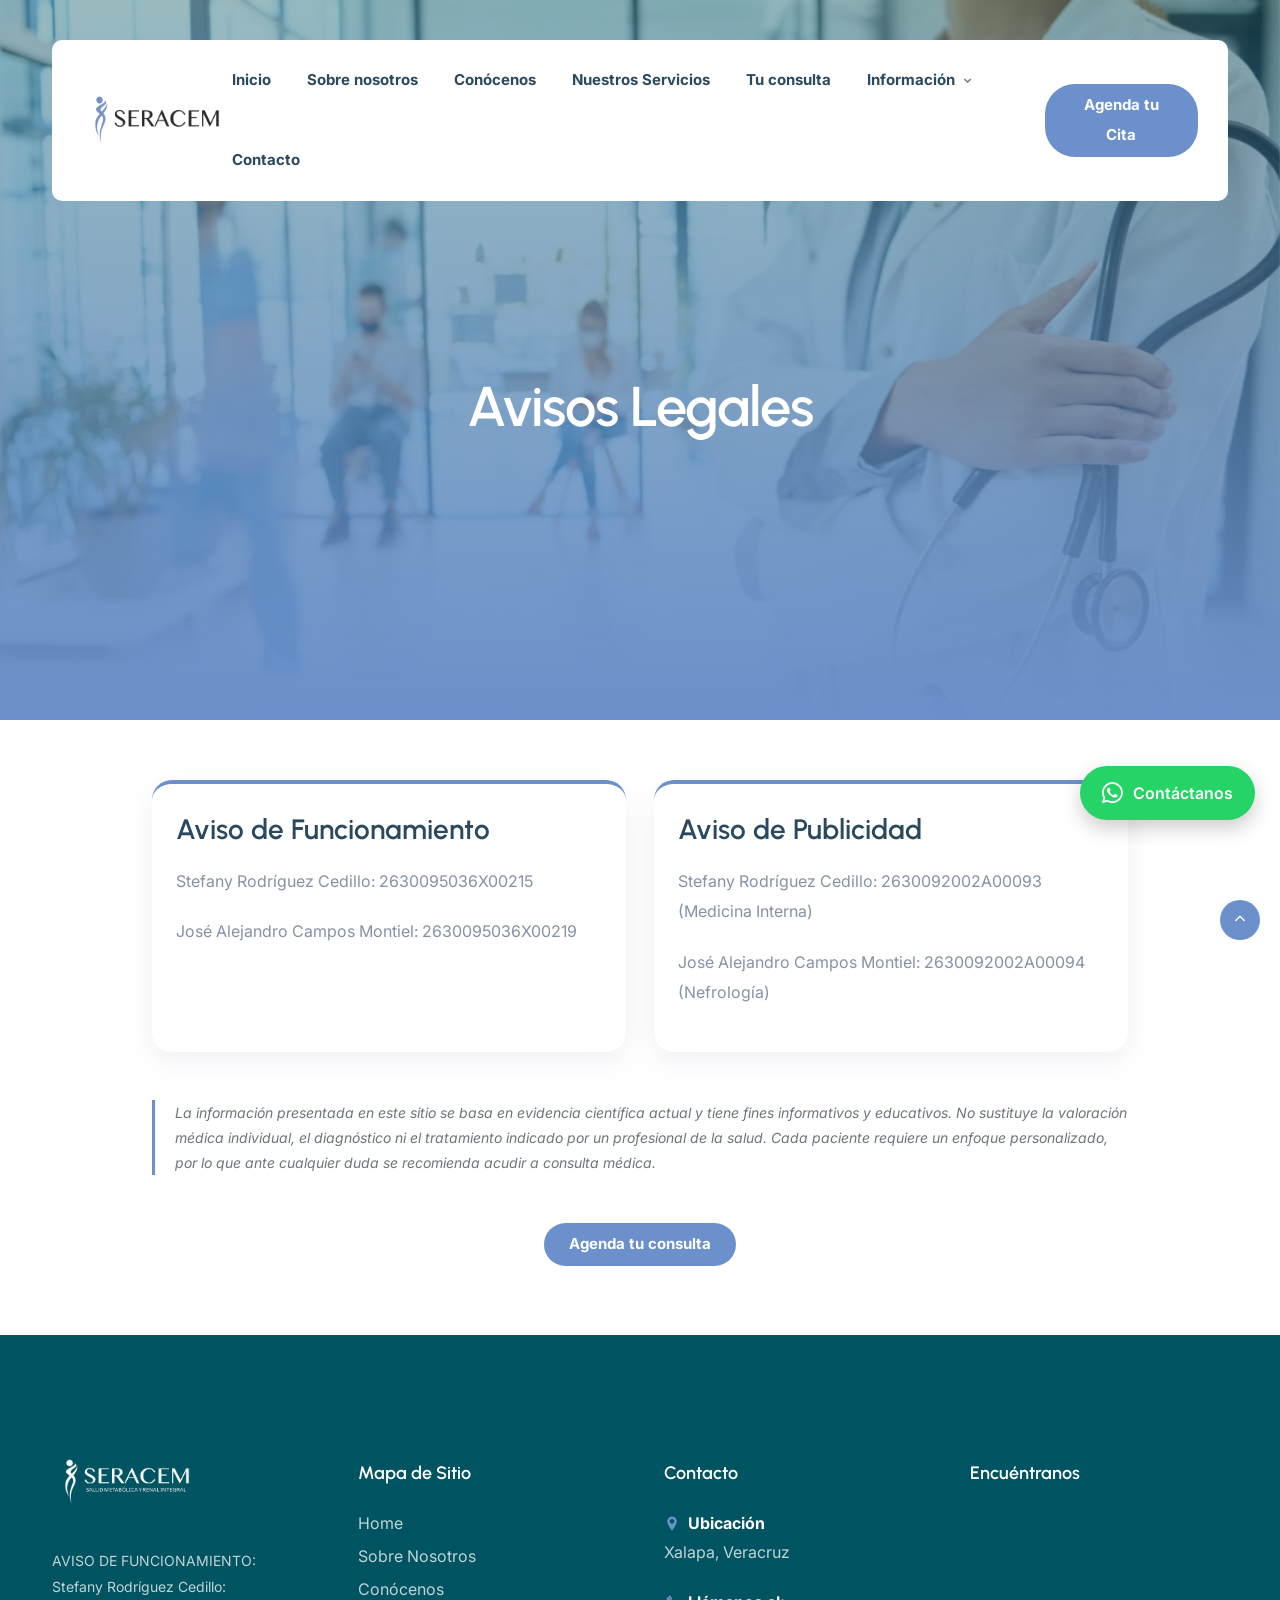
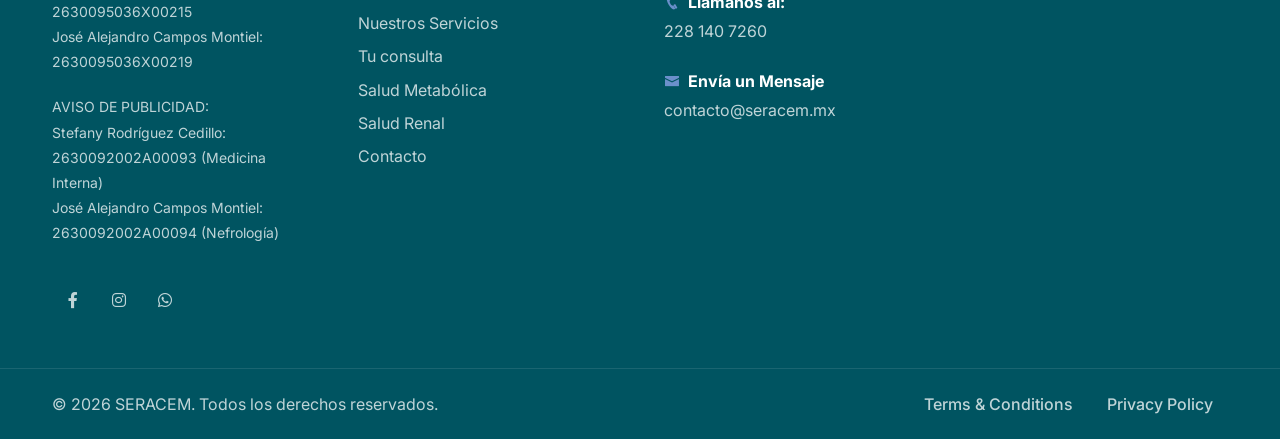
==== commit c5375426: "Agregamos imagen en el hero section de la página (Avisos.html)" ====
--- a/Optilux/Optilux HTML/Avisos.html
+++ b/Optilux/Optilux HTML/Avisos.html
@@ -91,7 +91,7 @@
                 <main>
                     <!-- ====== HERO DE LA PÁGINA ====== -->
                     <div class="page-hero jarallax relative text-light" data-speed="0.5">
-                        <img src="images/hero-avisos.webp" class="jarallax-img" alt="Avisos Legales">
+                        <img src="images/clinica-1-w.webp" class="jarallax-img" alt="Avisos Legales">
                         <div class="sw-overlay op-5"></div>
                         <div class="gradient-edge-bottom color h-100"></div>
                         <div class="container relative z-2 internal-page" style="padding-bottom: 40px;">
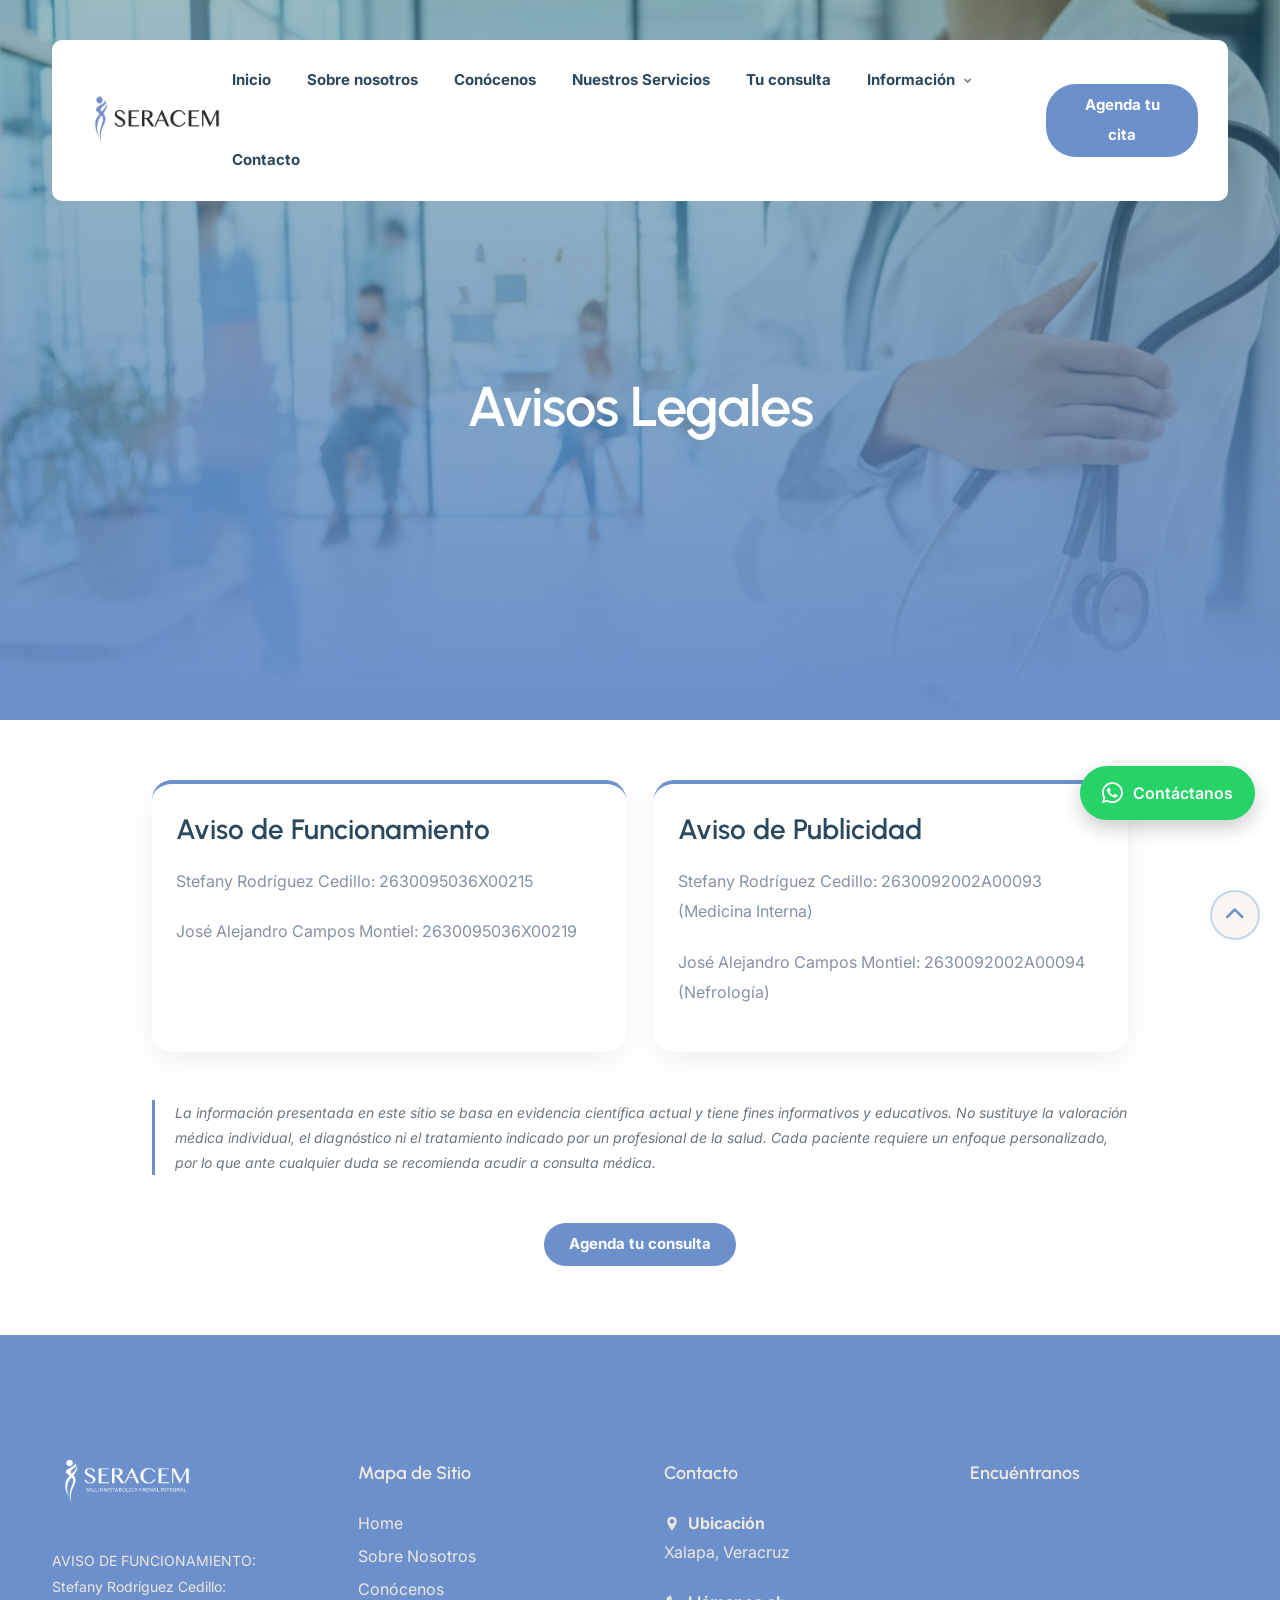
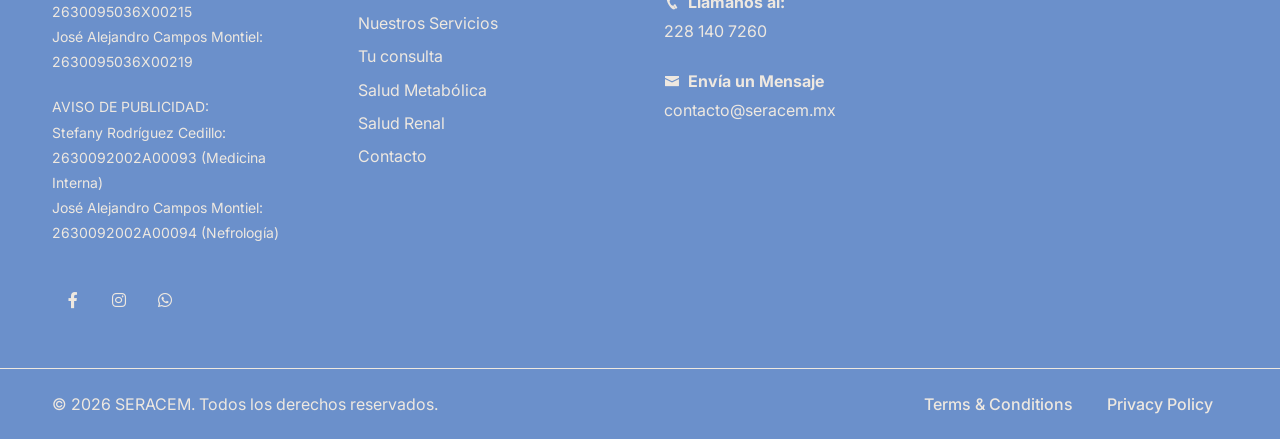
==== commit 31ccc4d8: "Corregimos todos los botones de call to action para apuntar a la nueva sección de agendar cita" ====
--- a/Optilux/Optilux HTML/Avisos.html
+++ b/Optilux/Optilux HTML/Avisos.html
@@ -73,9 +73,7 @@
                                 </div>
 
                                 <div class="de-flex-col">
-                                    <a class="btn-main fx-slide w-100" href="index.html#seccion-calendario"><span>Agenda
-                                            tu
-                                            Cita</span></a>
+                                    <a class="btn-main fx-slide" href="index.html#agendar-cita"><span>Agenda tu cita</span></a>
                                     <div class="menu_side_area">
                                         <span id="menu-btn"></span>
                                     </div>
@@ -144,8 +142,7 @@
                 
                                 <!-- LLAMADA A LA ACCIÓN FINAL -->
                                 <div class="text-center mt-5">
-                                    <a class="btn-main fx-slide" href="index.html#seccion-calendario"><span>Agenda tu
-                                            consulta</span></a>
+                                    <a class="btn-main fx-slide" href="index.html#agendar-cita"><span>Agenda tu consulta</span></a>
                                 </div>
                 
                             </div>
--- a/Optilux/Optilux HTML/css/style.css
+++ b/Optilux/Optilux HTML/css/style.css
@@ -3129,34 +3129,30 @@
   outline: 0;
 }
 
-a.btn-main.fx-slide{
-  overflow: hidden;
-}
-
-a.btn-main.fx-slide span{
-  display: block;
-  position: relative;
-  transition: all .3s ease-in-out;
-}
-
-a.btn-main.fx-slide:hover span{
-  transform: translate(0, 40px);
-  opacity: 0;
-}
-
-a.btn-main.fx-slide:hover:before {
-  opacity: 1;
-  transform: translate(0, 0);
-}
-
-a.btn-main.fx-slide:before {
-  content: attr(data-hover);
-  position: absolute;
-  left: 0;
-  width: 100%;
-  opacity: 0;
-  transform: translate(0, -100%);
-  transition: all 0.3s ease-in-out;
+/* ====== BOTÓN PRINCIPAL: EFECTO SLIDE NEUTRALIZADO ====== */
+a.btn-main.fx-slide {
+    overflow: hidden;
+    position: relative;
+    z-index: 1;
+}
+
+a.btn-main.fx-slide span {
+    display: inline-block;
+    position: relative;
+    z-index: 2;
+    transition: none !important;
+    transform: none !important;
+    opacity: 1 !important;
+}
+
+a.btn-main.fx-slide:hover span {
+    transform: none !important;
+    opacity: 1 !important;
+}
+
+/* Eliminamos el pseudo-elemento que duplicaba el texto */
+a.btn-main.fx-slide::before {
+    display: none !important;
 }
 
 a.btn-main.btn-dark-trans{
@@ -3859,7 +3855,7 @@
 
 
 .text-line{
-   color: transparent !important;
+  color: transparent !important;
   -webkit-text-stroke: 1px #ffffff;
 }
 
@@ -13783,24 +13779,7 @@
     }
 }
 
-/* ====== IGUALAR ALTURA EN SECCIÓN FORMULARIO DE CONTACTO ====== */
-#formulario-contacto .row.g-4.align-items-stretch {
-    display: flex;
-    align-items: stretch;
-    flex-wrap: wrap;
-}
-
-#formulario-contacto .col-lg-6 {
-    display: flex;
-    flex-direction: column;
-}
-
-/* Compactar ligeramente los elementos del calendario */
-#formulario-contacto #fecha-cita,
-#formulario-contacto #hora-cita {
-    padding: 10px 14px;
-    font-size: 15px;
-}
+
 
 /* ====== CONTENEDOR DE GOOGLE MAPS ====== */
 .google-map-container {
@@ -13875,6 +13854,94 @@
     line-height: 1.4;
 }
 
+/* ====== CARRUSELES EN ESCRITORIO: COMPACTOS Y TEXTO ARRIBA ====== */
+@media (min-width: 992px) {
+    #logros-carousel .item,
+    #logros-carousel-doctor .item {
+        min-height: 280px;           /* Altura más compacta */
+        max-height: 280px;
+        align-items: flex-start;    /* Texto alineado arriba, sin centrar */
+        justify-content: flex-start;
+        padding: 20px 25px;         /* Espacio interno uniforme */
+    }
+    
+    #logros-carousel .item p,
+    #logros-carousel-doctor .item p {
+        line-height: 1.5;           /* Interlineado cómodo para lectura */
+        margin-bottom: 0;
+    }
+}
+
+/* ====== CARRUSELES EN MÓVIL: TEXTO RECORTADO Y BOTÓN INDEPENDIENTE ====== */
+@media (max-width: 991px) {
+    /* La tarjeta en sí no tiene altura fija, solo actúa como contenedor */
+    #logros-carousel .item,
+    #logros-carousel-doctor .item {
+        min-height: auto !important;
+        max-height: none !important;
+        overflow: visible;
+        display: flex !important;
+        flex-direction: column;
+        padding: 0;
+        position: relative;
+    }
+
+    /* Contenedor del texto: aquí se aplica la altura máxima y el degradado */
+    .card-text {
+        position: relative;
+        max-height: 220px;               /* Altura del texto visible */
+        overflow: hidden;
+        padding: 20px 20px 30px 20px;   /* Espacio extra para el degradado */
+        flex-shrink: 0;
+    }
+
+    /* Degradado en la parte inferior del contenedor de texto */
+    .card-text::after {
+        content: '';
+        position: absolute;
+        bottom: 0;
+        left: 0;
+        width: 100%;
+        height: 40px;
+        background: linear-gradient(transparent, #ffffff);
+        pointer-events: none;
+        z-index: 2;
+    }
+
+    /* Ocultar el degradado cuando la tarjeta está expandida */
+    .item.expanded .card-text {
+        max-height: none;
+        overflow: visible;
+        padding-bottom: 0;
+    }
+    .item.expanded .card-text::after {
+        display: none;
+    }
+
+    /* Botón "Leer más...", siempre fuera del área recortada */
+    .btn-read-more {
+        display: block;
+        width: 100%;
+        text-align: right;
+        padding: 8px 20px 15px 20px;
+        color: #6b90cb;
+        font-weight: 600;
+        font-size: 14px;
+        text-decoration: none;
+        cursor: pointer;
+        background: #ffffff;
+        flex-shrink: 0;
+        z-index: 3;
+    }
+
+    /* Estado expandido: el botón ya no necesita fondo blanco */
+    .item.expanded .btn-read-more {
+        text-align: left;
+        padding-top: 0;
+        background: transparent;
+    }
+}
+
 /* ====== IMAGEN DOCTORA (Cuadro 1) ====== */
 #conocenos .img-doctora-container {
     width: 250px;              /* Ancho fijo deseado */
@@ -13935,4 +14002,301 @@
     .internal-page {
         padding-top: 140px;
     }
+}
+
+/* ====== IMÁGENES DE DOCTORES EN MÓVIL: EVITAR DISTORSIÓN ====== */
+@media (max-width: 768px) {
+    #conocenos .img-doctora-container,
+    #conocenos .img-doctor-container {
+        width: 280px !important;
+        height: 280px !important;
+        max-width: 100%;
+        margin: 0 auto;
+        display: block;
+        overflow: hidden;
+    }
+
+    /* Doctora: recorte anclado en la parte superior */
+    #conocenos .img-doctora-container img {
+        width: 100% !important;
+        height: 100% !important;
+        object-fit: cover !important;
+        object-position: top center;
+        display: block;
+    }
+
+    /* Doctor: recorte centrado */
+    #conocenos .img-doctor-container img {
+        width: 100% !important;
+        height: 100% !important;
+        object-fit: cover !important;
+        object-position: center;
+        display: block;
+    }
+}
+
+/* ====== NUEVO DISEÑO DEL FOOTER (PALETA CORPORATIVA) ====== */
+footer {
+    background: #6b90cb !important;       /* Fondo cálido */
+    color: #eee8e0 !important;            /* Texto oscuro legible */
+    padding: 100px 0 0 0;
+}
+
+footer a {
+    color: #eee8e0 !important;            /* Enlaces en azul corporativo */
+    text-decoration: none !important;
+}
+
+footer a:hover {
+    color: #eee8e0 !important;            /* Hover más oscuro */
+}
+
+footer h5 {
+    color: #eee8e0 !important;            /* Títulos en azul */
+    font-size: 18px;
+    text-transform: none;
+}
+
+footer .fw-bold.text-white {
+    color: #eee8e0 !important;            /* Iconos de contacto en oscuro */
+}
+
+footer .id-color {
+    color: #eee8e0 !important;            /* Iconos en azul */
+}
+
+/* Subfooter */
+.subfooter {
+    margin-top: 50px;
+    border-top: solid 1px #eee8e0 !important; /* Línea sutil oscura */
+    padding: 20px 0 20px 0;
+    background: transparent !important;
+    color: #eee8e0!important;
+}
+
+.subfooter a {
+    color: #eee8e0 !important;
+}
+
+/* ====== BOTÓN BACK-TO-TOP RECONSTRUIDO (CHEVRON CENTRADO) ====== */
+#back-to-top {
+    width: 50px;                           /* Ancho fijo */
+    height: 50px;                          /* Alto fijo */
+    background-color: #faf5f0 !important;  /* Fondo blanco roto */
+    border: 2px solid #c4d6ee !important;  /* Borde sutil */
+    border-radius: 50%;                    /* Forma circular */
+    position: fixed;                       /* Mantiene la posición fija */
+    z-index: 999;
+    overflow: hidden;                      /* Evita que el icono se desborde */
+    text-decoration: none;
+    /* Sin flexbox para evitar conflictos con pseudo-elementos */
+}
+
+#back-to-top:after {
+    content: "\f077";                      /* Chevrón FontAwesome */
+    font-family: "Font Awesome 6 Free";
+    font-weight: 900;
+    font-size: 20px;
+    color: #6b90cb;                        /* Azul corporativo */
+    position: absolute;
+    top: 50%;
+    left: 50%;
+    transform: translate(-50%, -50%);      /* Centrado matemático exacto */
+    line-height: 1;
+    margin: 0;
+    padding: 0;
+}
+
+/* ====== SECCIÓN TU CONSULTA: APILADO VERTICAL EN MÓVIL ====== */
+@media (max-width: 767px) {
+    #consulta .row.justify-content-center {
+        flex-direction: column;      /* Apila los pasos verticalmente */
+        align-items: center;
+    }
+
+    #consulta .de-step {
+        width: 100% !important;      /* Cada paso ocupa todo el ancho */
+        max-width: 100% !important;
+        flex: 0 0 100% !important;   /* Anula el ancho del 50% de col-6 */
+        margin-bottom: 30px;         /* Espacio entre pasos */
+    }
+
+    #consulta .de-step:last-child {
+        margin-bottom: 0;            /* El último paso no lleva margen inferior */
+    }
+
+    /* Oculta las flechas entre pasos en móvil (ya no son necesarias) */
+    #consulta .de-step-arrow::before,
+    #consulta .de-step-arrow::after {
+        display: none !important;
+    }
+}
+
+/* ====== IGUALAR ALTURA DE IMÁGENES EN TARJETAS DE SERVICIOS ====== */
+#servicios .hover .relative.overflow-hidden.rounded-1 img {
+    height: 200px;            /* Altura fija para todas las imágenes */
+    object-fit: cover;        /* Recorta sin deformar */
+    width: 100%;
+}
+
+/* ====== ALTURA MÍNIMA PARA EL WIDGET DE HULI ====== */
+.huli-cw {
+    min-height: 500px;            /* Altura suficiente para que no esté vacío */
+    background: #f9f9f9;          /* Fondo sutil para ver el contenedor */
+    border-radius: 8px;
+}
+
+/* ====== EFECTO HOVER Y CLIC PARA BOTONES PRINCIPALES ====== */
+.btn-main {
+    transition: background-color 0.3s ease, color 0.3s ease;
+    background-image: none !important; /* Anula cualquier gradiente heredado */
+}
+
+.btn-main:hover {
+    background-color: #4d6fa8 !important;
+}
+
+.btn-main:active {
+    background-color: #3b5998 !important;
+}
+
+.glass-card .btn-main:hover {
+    background-color: #4d6fa8 !important;
+}
+.glass-card .btn-main:active {
+    background-color: #3b5998 !important;
+}
+
+/* ====== TOOLTIP "SOLICITAR INFORMACIÓN" EN BOTÓN DE WHATSAPP ====== */
+#whatsapp-float::after {
+    content: "Solicitar información";
+    position: absolute;
+    bottom: 100%;                 /* Pega el tooltip justo arriba del botón */
+    left: 50%;                    /* Centrado horizontalmente respecto al botón */
+    transform: translateX(-50%);
+    margin-bottom: 8px;           /* Pequeña separación del botón */
+    background: #333333;
+    color: #ffffff;
+    font-size: 13px;
+    font-weight: 500;
+    padding: 6px 12px;
+    border-radius: 6px;
+    white-space: nowrap;
+    opacity: 0;
+    pointer-events: none;
+    transition: opacity 0.3s ease;
+}
+
+#whatsapp-float:hover::after {
+    opacity: 1;
+}
+
+/* ====== SECCIÓN AGENDAR CITA (DOCTORALIA) ====== */
+
+/* Contenedor de cada especialista */
+.specialist-card {
+    position: relative;
+    background-size: cover;
+    background-position: center;
+    border-radius: 12px;
+    min-height: 480px;
+    display: flex;
+    align-items: center;
+    justify-content: center;
+    overflow: hidden;
+    filter: grayscale(50%);
+    transition: all 0.4s ease;
+}
+
+/* Efecto hover: recupera el color y añade tinte primario */
+.specialist-card:hover {
+    filter: grayscale(0%);
+}
+
+.specialist-card-overlay {
+    background: transparent;
+    transition: background 0.4s ease;
+}
+
+.specialist-card:hover .specialist-card-overlay {
+    background: rgba(107, 144, 203, 0.35);
+}
+
+/* Capa de superposición sutil */
+.specialist-card-overlay {
+    position: absolute;
+    top: 0;
+    left: 0;
+    width: 100%;
+    height: 100%;
+    background: rgba(107, 144, 203, 0.15);
+    z-index: 1;
+    pointer-events: none;
+}
+
+/* Tarjeta glass morphism */
+.glass-card {
+    position: relative;
+    z-index: 2;
+    width: 85%;
+    max-width: 320px;
+    background: rgba(255, 255, 255, 0.50);
+    backdrop-filter: blur(12px);
+    -webkit-backdrop-filter: blur(12px);
+    border-radius: 16px;
+    padding: 30px 25px;
+    text-align: center;
+    border: 1px solid rgba(255, 255, 255, 0.4);
+    display: flex;
+    flex-direction: column;
+    align-items: center;
+    gap: 20px;
+}
+
+/* Círculo para la foto de perfil */
+.glass-card-avatar {
+    width: 100px;
+    height: 100px;
+    border-radius: 50%;
+    overflow: hidden;
+    border: 3px solid rgba(255, 255, 255, 0.8);
+    background: #d9d9d9;
+}
+
+.glass-card-avatar img {
+    width: 100%;
+    height: 100%;
+    object-fit: cover;
+}
+
+/* Texto dentro de la tarjeta */
+.glass-card-text {
+    font-size: 15px;
+    color: #2c2c2c;
+    line-height: 1.6;
+}
+
+/* Ajustar posición de la imagen de fondo */
+.specialist-card {
+    background-position: center top;   /* Muestra la parte superior de la imagen (el rostro) */
+}
+
+/* Ajuste para móviles */
+@media (max-width: 768px) {
+    .specialist-card {
+        min-height: 420px;
+    }
+    .glass-card {
+        width: 90%;
+        padding: 25px 20px;
+    }
+}
+
+/* Ajustar posición de la imagen de la doctora en el avatar */
+#avatar-doctora {
+  object-position: center 5% !important;
+    object-fit: cover !important;
+    width: 100% !important;
+    height: 100% !important;
+    display: block; /* Mueve la imagen hacia abajo para mostrar el rostro */
 }
--- a/Optilux/Optilux HTML/css/coloring.css
+++ b/Optilux/Optilux HTML/css/coloring.css
@@ -512,4 +512,16 @@
         background: var(--primary-color);
     }
 
+}
+
+/* ====== BOTÓN BACK-TO-TOP: COLOR CLARO DE LA PALETA ====== */
+#back-to-top {
+    background: #faf5f0 !important;   /* Fondo blanco roto */
+    color: #6b90cb !important;        /* Icono/Flecha en azul corporativo */
+    border: 2px solid #c4d6ee !important; /* Borde sutil azul claro */
+}
+
+#back-to-top:hover {
+    background: #ffffff !important;   /* Fondo blanco puro al pasar el ratón */
+    color: #5a7fb8 !important;        /* Azul más intenso */
 }
--- a/Optilux/Optilux HTML/css/colors/scheme-01.css
+++ b/Optilux/Optilux HTML/css/colors/scheme-01.css
@@ -1,6 +1,9 @@
 :root {
   --primary-color: #6b90cb;
-  --primary-color-rgb:107, 144, 203;
-  --secondary-color: #6b90cb;
-  --secondary-color-rgb:107, 144, 203;
+  --primary-color-rgb: 107, 144, 203;
+  --secondary-color: #c4d6ee;
+  --secondary-color-rgb: 196, 214, 238;
+  --color-neutral: #d9d9d9;
+  --color-warm-bg: #eee8e0;
+  --color-soft-white: #faf5f0;
 }
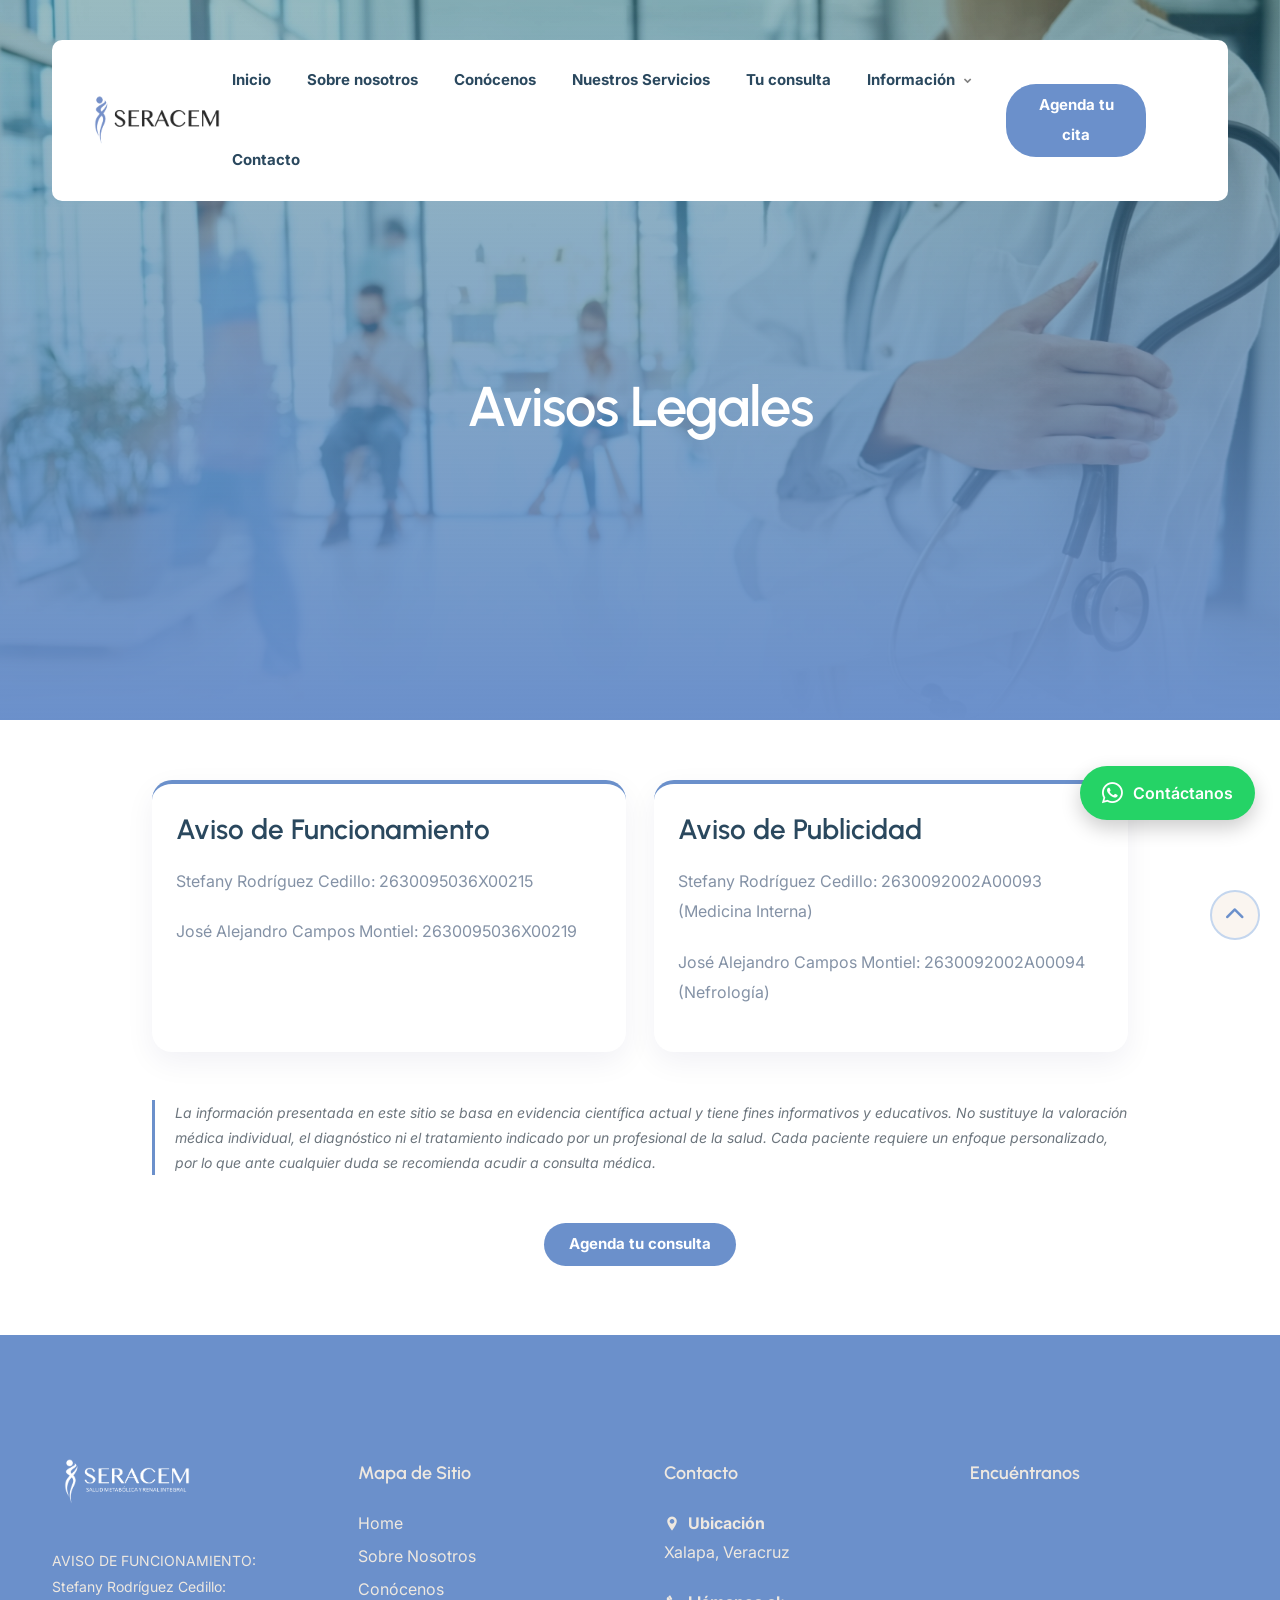
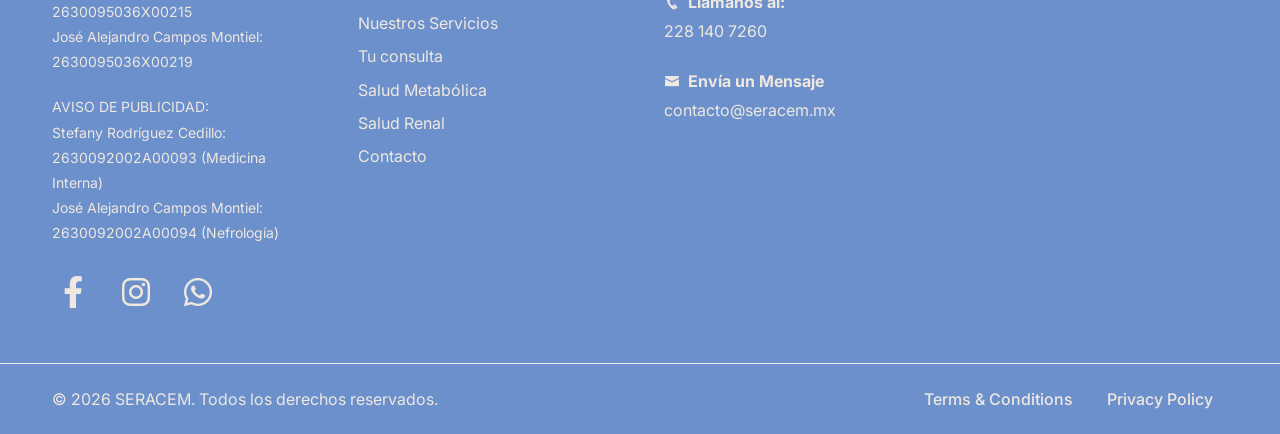
==== commit 3d528be5: "Ajustes finales de imágenes, iconos y menú antes de consolidar" ====
--- a/Optilux/Optilux HTML/Avisos.html
+++ b/Optilux/Optilux HTML/Avisos.html
@@ -262,6 +262,26 @@
     <script src="js/plugins.js"></script>
     <script src="js/designesia.js"></script>
 
+    <!-- ====== MENÚ MÓVIL DE EMERGENCIA ====== -->
+    <script>
+        (function() {
+            var btn = document.getElementById('menu-btn');
+            if (btn) {
+                btn.style.display = 'block';
+                btn.style.cursor = 'pointer';
+                btn.innerHTML = '<i class="fa fa-bars"></i>';
+
+                btn.addEventListener('click', function(e) {
+                    e.preventDefault();
+                    var header = document.querySelector('header');
+                    if (header) {
+                        header.classList.toggle('menu-open');
+                    }
+                });
+            }
+        })();
+    </script>
+
 </body>
 
 </html>
--- a/Optilux/Optilux HTML/css/style.css
+++ b/Optilux/Optilux HTML/css/style.css
@@ -13944,16 +13944,21 @@
 
 /* ====== IMAGEN DOCTORA (Cuadro 1) ====== */
 #conocenos .img-doctora-container {
-    width: 250px;              /* Ancho fijo deseado */
-    height: 450px;             /* Alto fijo deseado */
+    width: 500px;              /* Ancho fijo deseado */
+    height: 410px;             /* Alto fijo deseado */
     max-width: 100%;           /* Para que no se desborde en móviles */
     margin: 0 auto;            /* Centrado */
 }
 
+/* Ajustar la posición de la imagen para que se vea el rostro */
+#conocenos .img-doctora-container img {
+    object-position: center top;
+}
+
 /* ====== IMAGEN DOCTOR (Cuadro 4) ====== */
 #conocenos .img-doctor-container {
-    width: 400px;              /* Ancho fijo deseado */
-    height: 400px;             /* Alto fijo deseado */
+    width: 500px;              /* Ancho fijo deseado */
+    height: 410px;             /* Alto fijo deseado */
     max-width: 100%;
     margin: 0 auto;
 }
@@ -14299,4 +14304,14 @@
     width: 100% !important;
     height: 100% !important;
     display: block; /* Mueve la imagen hacia abajo para mostrar el rostro */
+}
+
+/* ====== AGRANDAR ICONOS DE REDES SOCIALES EN EL FOOTER ====== */
+footer .social-icons {
+    display: flex;
+    gap: 20px;              /* Espaciado uniforme entre iconos. Ajuste el valor a su gusto */
+}
+
+footer .social-icons i {
+    font-size: 2rem;   /* Tamaño base aumentado. Ajuste este valor si lo quiere más grande o más pequeño */
 }
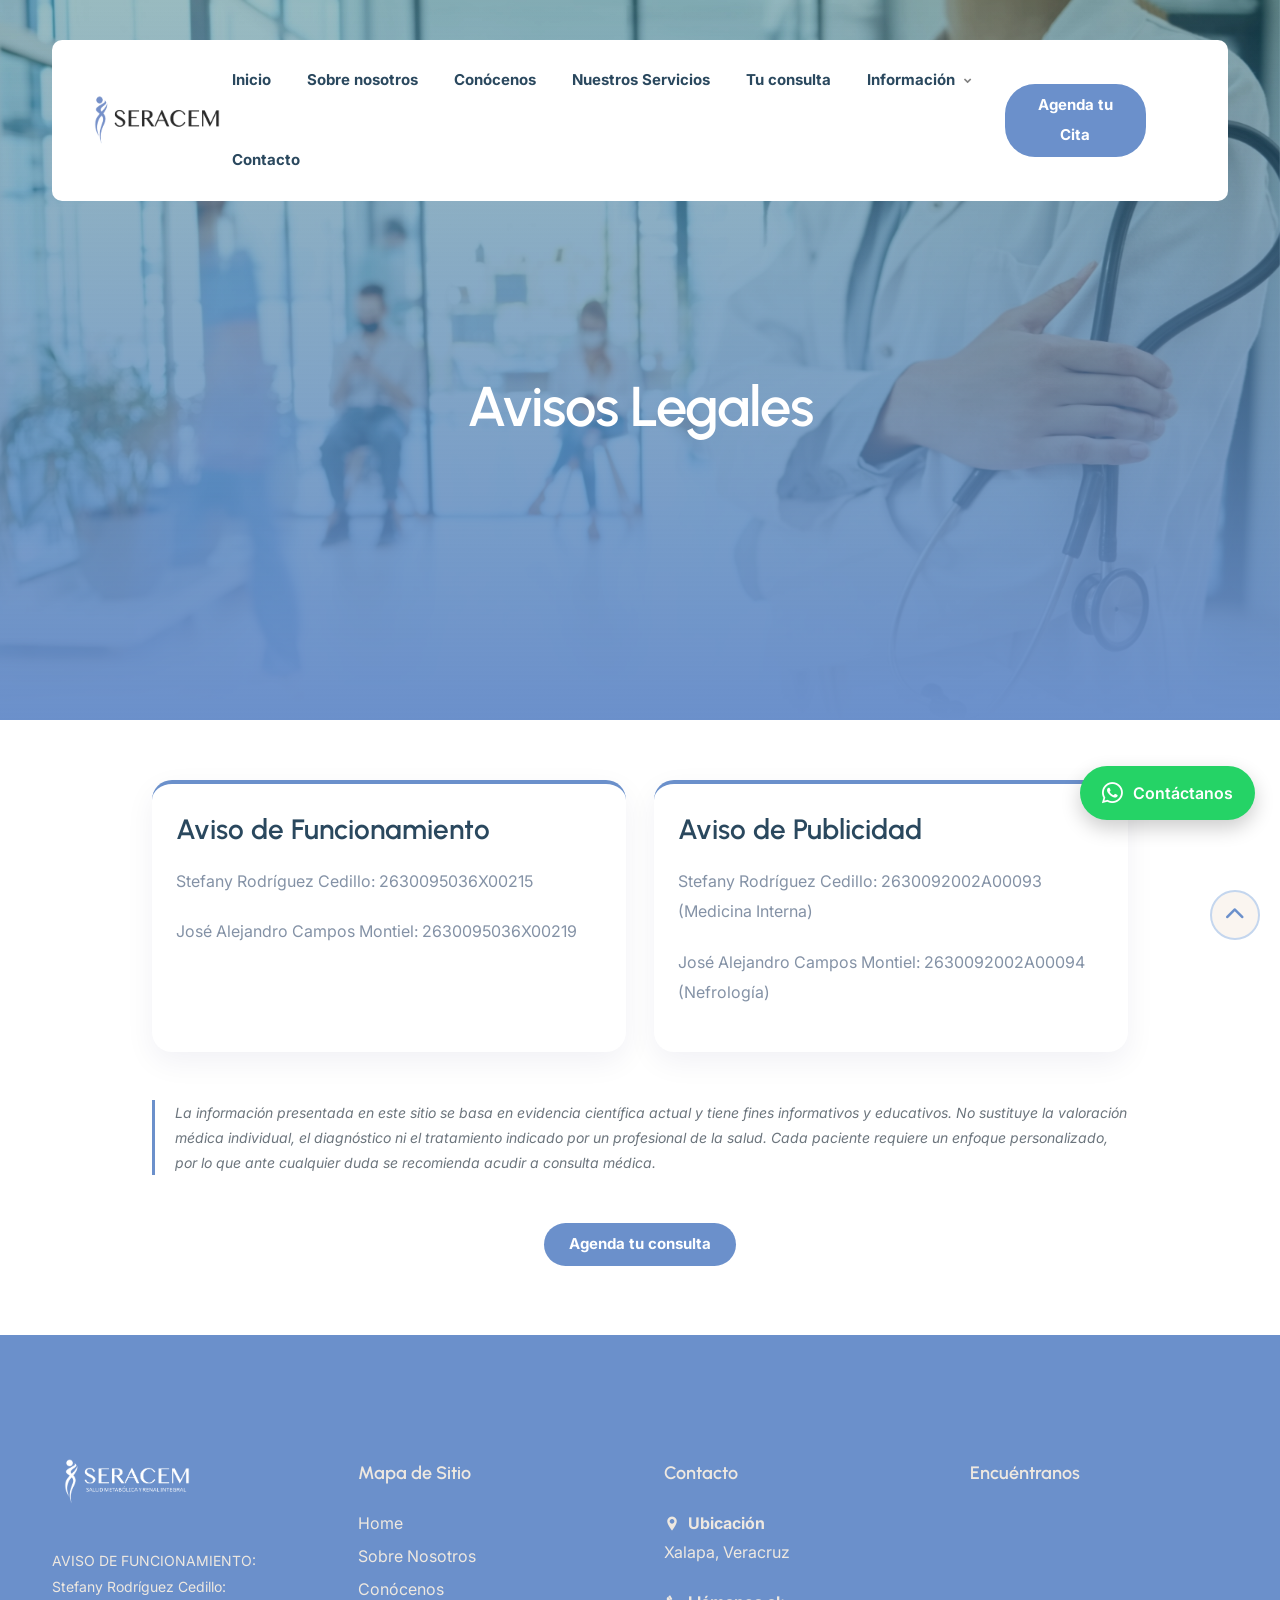
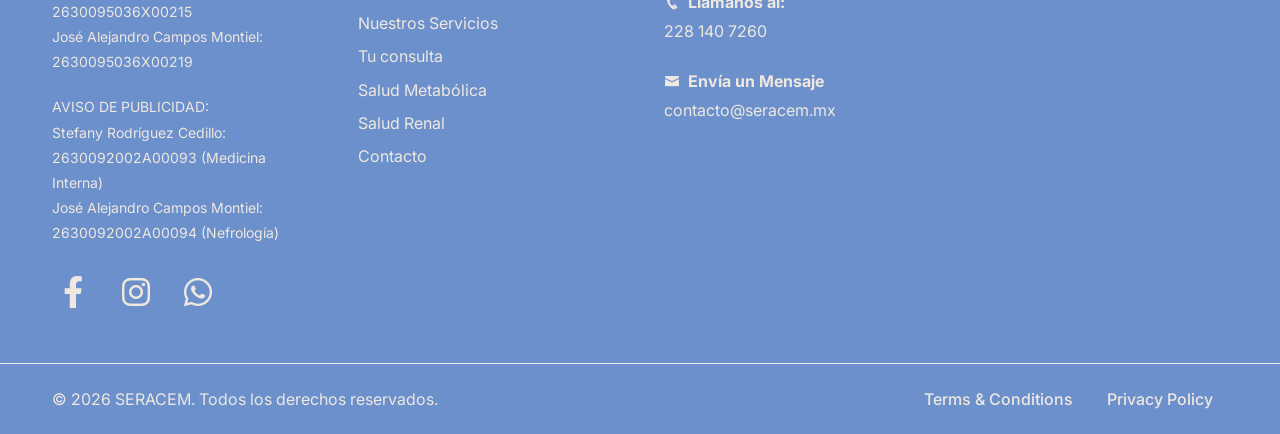
==== commit 4fd3530a: "Reemplazamos el emoji del icono de Home por un SVG con el color primario" ====
--- a/Optilux/Optilux HTML/Avisos.html
+++ b/Optilux/Optilux HTML/Avisos.html
@@ -73,9 +73,14 @@
                                 </div>
 
                                 <div class="de-flex-col">
-                                    <a class="btn-main fx-slide" href="index.html#agendar-cita"><span>Agenda tu cita</span></a>
+                                    <a class="btn-main fx-slide" href="index.html#agendar-cita"><span>Agenda tu Cita</span></a>
                                     <div class="menu_side_area">
-                                        <span id="menu-btn"></span>
+                                        <span id="menu-btn" style="display:none;"></span>
+                                        <a href="index.html" id="home-btn-mobile" style="display:none; text-decoration:none;        line-height:1;">
+                                            <svg width="24" height="24" viewBox="0 0 576 512" fill="#6b90cb" xmlns="http://www.w3.org/2000/svg">
+                                                <path d="M575.8 255.5c0 18-15 32.1-32 32.1h-32l.7 160.2c0 2.7-.2 5.4-.5 8.1V472c0 22.1-17.9 40-40 40h-16c-1.1 0-2.2-.9-2.2-2.2V384H128v126c0 1.1-.9 2-2 2h-16c-22.1 0-40-17.9-40-40v-14.3c-.3-2.7-.5-5.4-.5-8.1V287.6H32.05c-18 0-32.05-14.1-32.05-32.1 0-9.6 3.6-18.3 10.1-24.8L266.4 8c7-7 18.3-7 25.3 0L558.6 230.7c6.5 6.5 10.1 15.2 10.1 24.8z"/>
+                                            </svg>
+                                        </a>
                                     </div>
                                 </div>
                             </div>
--- a/Optilux/Optilux HTML/css/style.css
+++ b/Optilux/Optilux HTML/css/style.css
@@ -14314,4 +14314,5 @@
 
 footer .social-icons i {
     font-size: 2rem;   /* Tamaño base aumentado. Ajuste este valor si lo quiere más grande o más pequeño */
-}+}
+
--- a/Optilux/Optilux HTML/css/pages.css
+++ b/Optilux/Optilux HTML/css/pages.css
@@ -47,4 +47,27 @@
 .card-legal:hover {
     transform: translateY(-3px);
     box-shadow: 0 12px 25px rgba(0, 0, 0, 0.15);
-}+}
+
+/* ====== ICONO DE HOME EN PÁGINAS EXTERNAS ====== */
+body.internal .header-inner .de-flex-col:last-child a[href="index.html"] {
+    display: none; /* Oculto en escritorio */
+}
+
+@media (max-width: 992px) {
+    body.internal .header-inner .de-flex-col:last-child a[href="index.html"] {
+        display: inline-block;
+        margin-left: 10px;
+    }
+}
+
+/* ====== ICONO DE HOME EN MÓVIL ====== */
+@media (max-width: 992px) {
+    #menu-btn {
+        display: none !important;
+    }
+    #home-btn-mobile {
+        display: inline-block !important;
+        margin-left: 15px;
+    }
+}
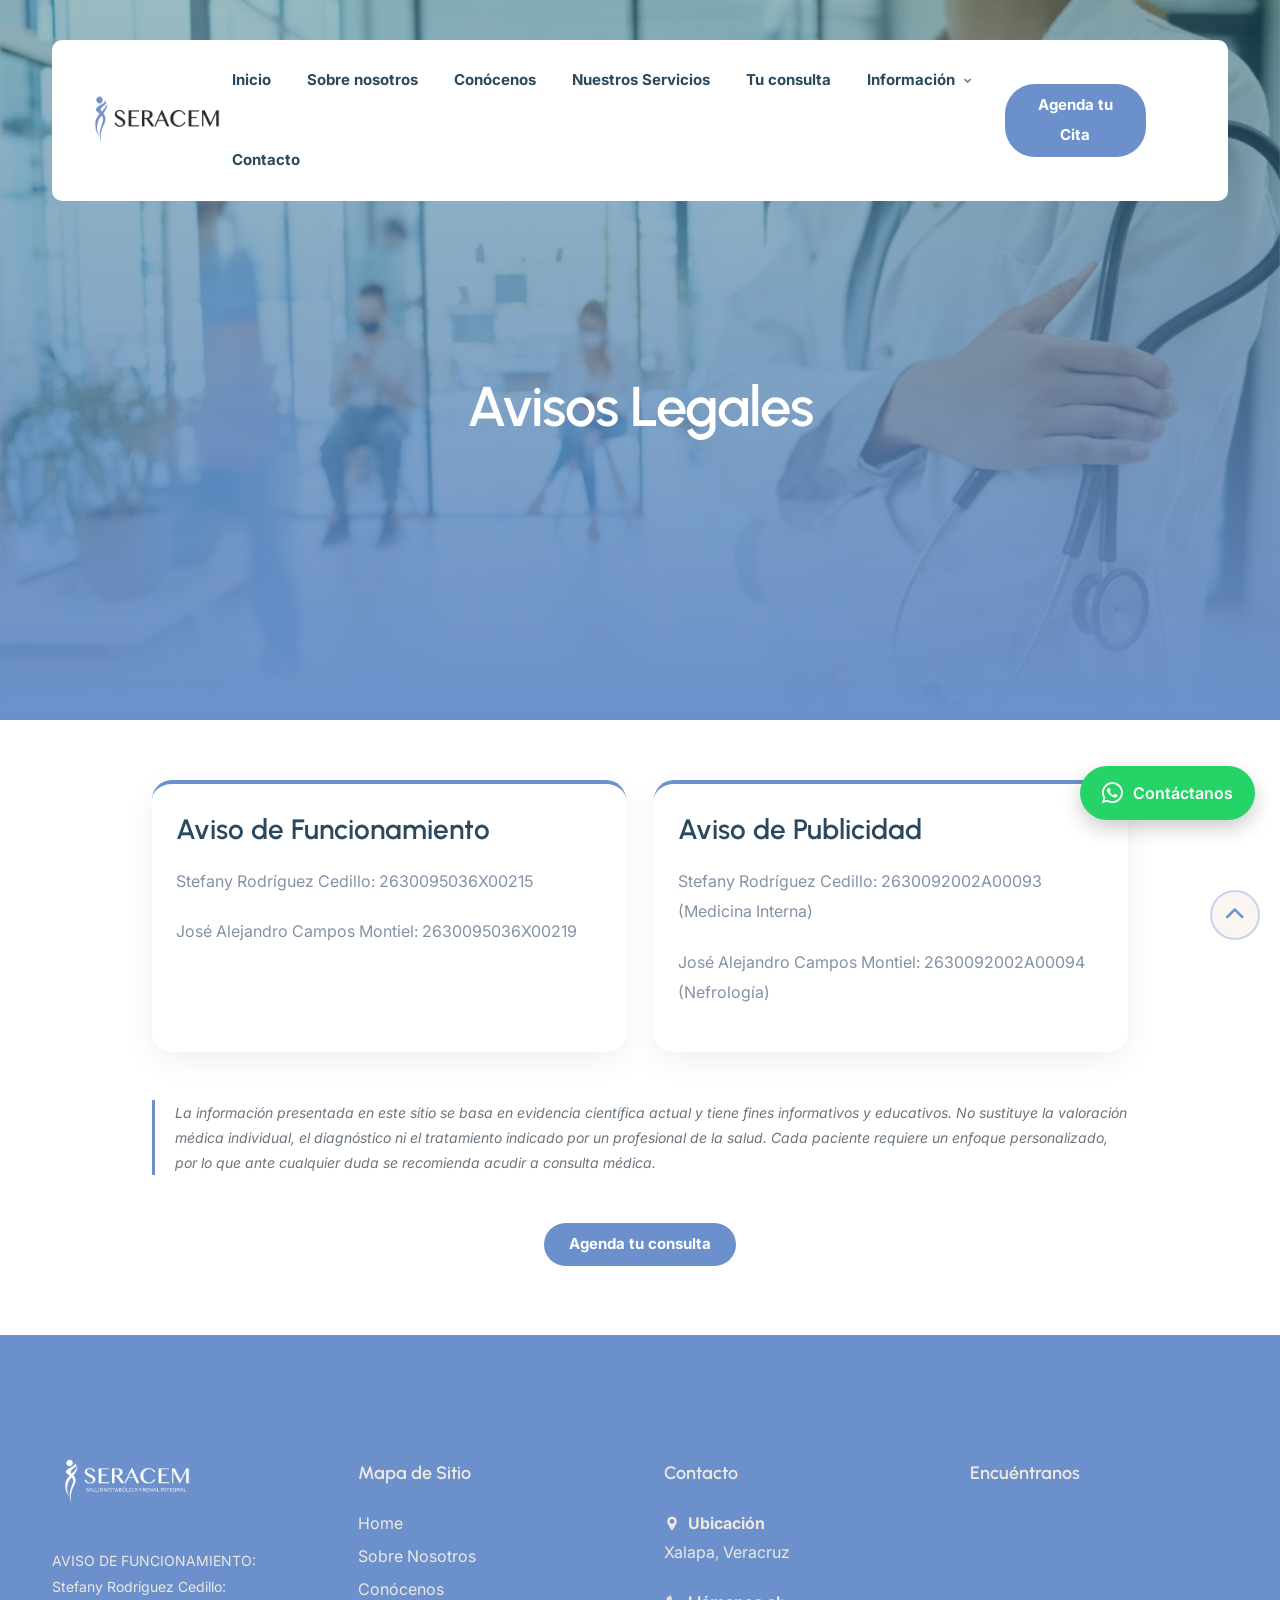
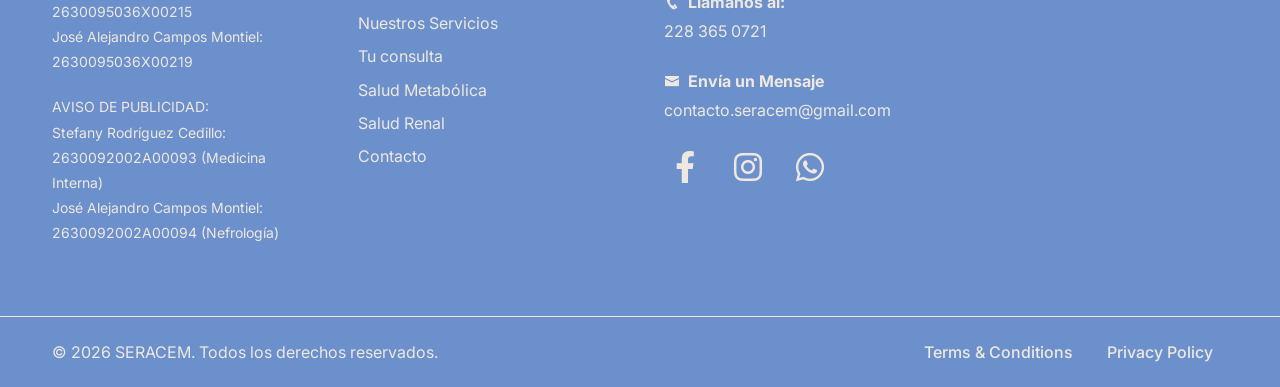
==== commit 43d540bd: "Homologamos el footer en todas las páginas externas con los cambios de index.html" ====
--- a/Optilux/Optilux HTML/Avisos.html
+++ b/Optilux/Optilux HTML/Avisos.html
@@ -172,13 +172,7 @@
                             Stefany Rodríguez Cedillo: 2630092002A00093 (Medicina Interna)<br>
                             José Alejandro Campos Montiel: 2630092002A00094 (Nefrología)
                         </p>
-                        <div class="social-icons mb-sm-30 mt-3">
-                            <a href="https://www.facebook.com/profile.php?id=61577675084405" target="_blank"
-                                rel="noopener noreferrer"><i class="fa-brands fa-facebook-f"></i></a>
-                            <a href="https://www.instagram.com/_seracem/" target="_blank" rel="noopener noreferrer"><i
-                                    class="fa-brands fa-instagram"></i></a>
-                            <a href="#"><i class="fa-brands fa-whatsapp"></i></a>
-                        </div>
+                        
                     </div>
 
                     <!-- Columna 2: Mapa de Sitio -->
@@ -202,18 +196,19 @@
                     <div class="col-lg-3 col-sm-6 mb-4 mb-lg-0">
                         <div class="widget">
                             <h5 class="mt-4">Contacto</h5>
-                            <div class="fw-bold text-white"><i class="icofont-location-pin me-2 id-color"></i>Ubicación
-                            </div>
+                            <div class="fw-bold text-white"><i class="icofont-location-pin me-2 id-color"></i>Ubicación</div>
                             <p class="mb-0">Xalapa, Veracruz</p>
                             <div class="spacer-20"></div>
-                            <div class="fw-bold text-white"><i class="icofont-phone me-2 id-color"></i>Llámanos al:
-                            </div>
-                            <p class="mb-0">228 140 7260</p>
+                            <div class="fw-bold text-white"><i class="icofont-phone me-2 id-color"></i>Llámanos al:</div>
+                            <p class="mb-0">228 365 0721</p>
                             <div class="spacer-20"></div>
-                            <div class="fw-bold text-white"><i class="icofont-envelope me-2 id-color"></i>Envía un
-                                Mensaje
-                            </div>
-                            <p class="mb-0">contacto@seracem.mx</p>
+                            <div class="fw-bold text-white"><i class="icofont-envelope me-2 id-color"></i>Envía un Mensaje</div>
+                            <p class="mb-0">contacto.seracem@gmail.com</p>
+                            <div class="social-icons mb-sm-30 mt-3">
+                                <a href="https://www.facebook.com/profile.php?id=61577675084405" target="_blank" rel="noopener noreferrer"><i class="fa-brands fa-facebook-f"></i></a>
+                                <a href="https://www.instagram.com/_seracem/" target="_blank" rel="noopener noreferrer"><i class="fa-brands fa-instagram"></i></a>
+                                <a href="#"><i class="fa-brands fa-whatsapp"></i></a>
+                            </div>
                         </div>
                     </div>
 
@@ -223,9 +218,11 @@
                         <div class="widget">
                             <h5 class="mt-4">Encuéntranos</h5>
                             <div class="google-map-container">
-                                <iframe
-                                    src="https://www.google.com/maps/embed?pb=!1m18!1m12!1m3!1d60161.25352733736!2d-96.94962353246522!3d19.538249731262425!2m3!1f0!2f0!3f0!3m2!1i1024!2i768!4f13.1!3m3!1m2!1s0x85db321ca1f225d9%3A0x584837bc4340a47c!2sXalapa-Enr%C3%ADquez%2C%20Ver.!5e0!3m2!1ses!2smx!4v1779403879850!5m2!1ses!2smx"
-                                    allowfullscreen="" loading="lazy" referrerpolicy="no-referrer-when-downgrade">
+                                <iframe 
+                                    src="https://www.google.com/maps/embed?pb=!1m18!1m12!1m3!1d60161.25352733736!2d-96.94962353246522!3d19.538249731262425!2m3!1f0!2f0!3f0!3m2!1i1024!2i768!4f13.1!3m3!1m2!1s0x85db321ca1f225d9%3A0x584837bc4340a47c!2sXalapa-Enr%C3%ADquez%2C%20Ver.!5e0!3m2!1ses!2smx!4v1779403879850!5m2!1ses!2smx" 
+                                    allowfullscreen="" 
+                                    loading="lazy" 
+                                    referrerpolicy="no-referrer-when-downgrade">
                                 </iframe>
                             </div>
                         </div>
